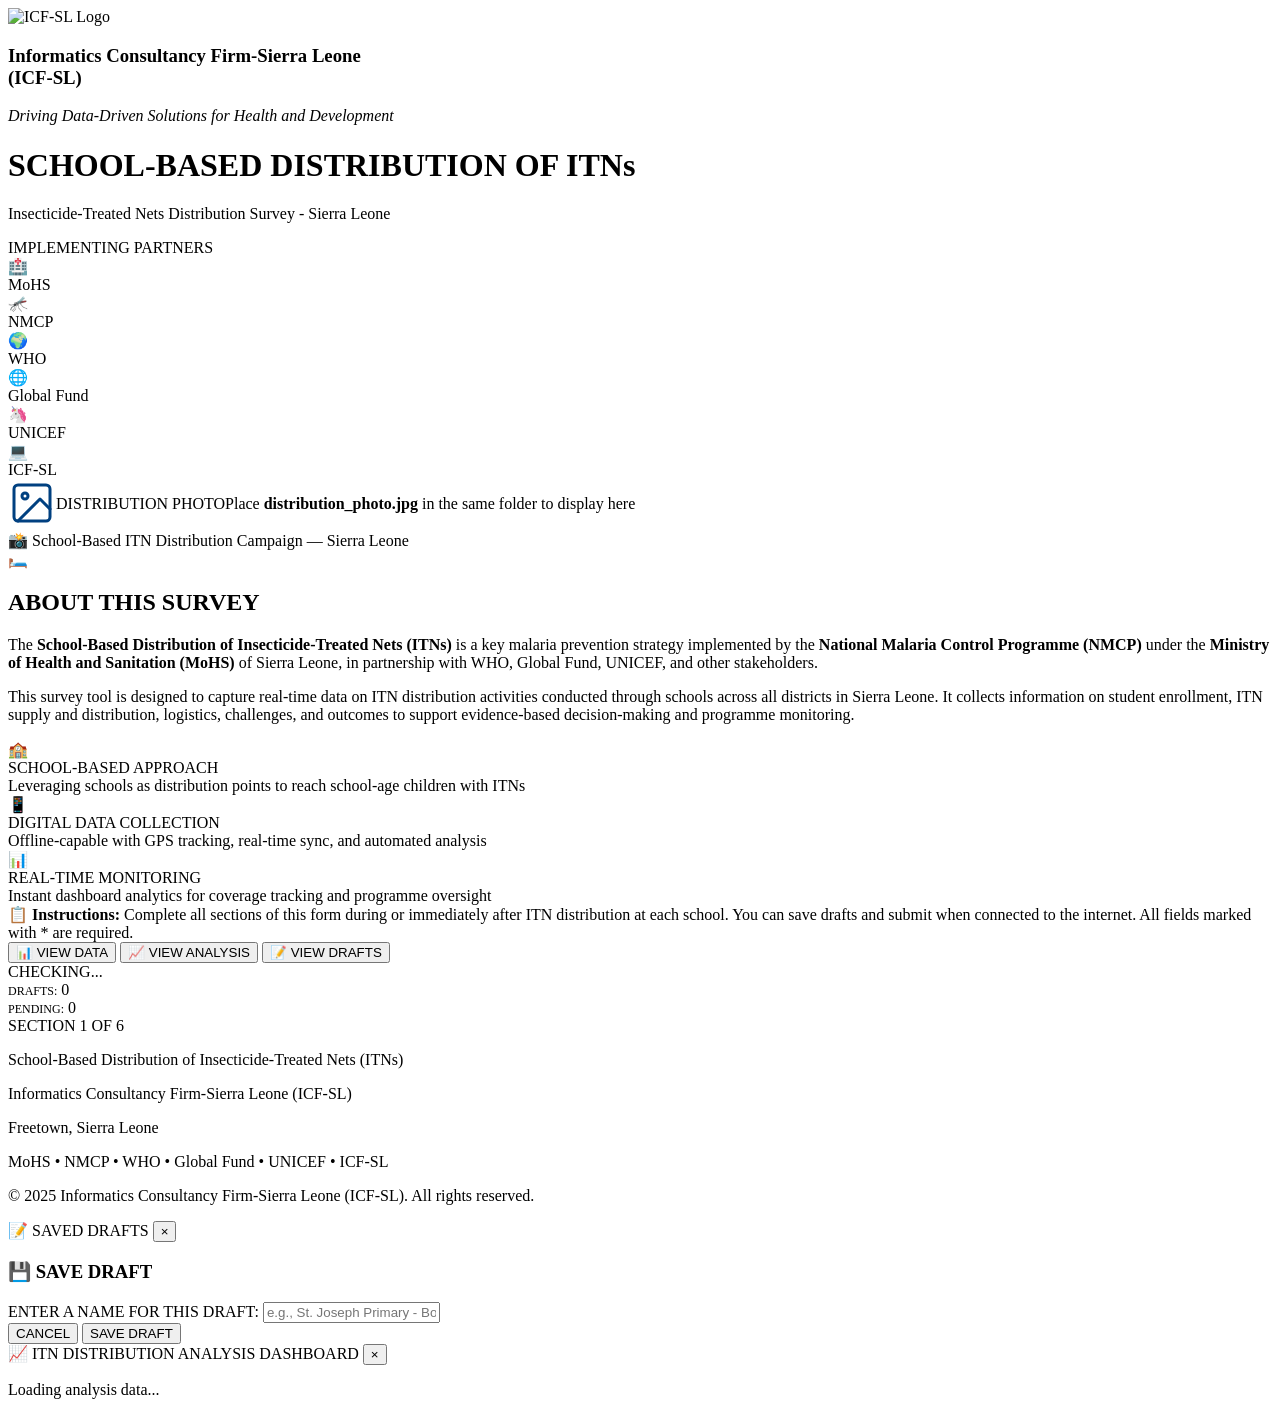
==== index.html @ 7886525a "Update index.html" ====
<!DOCTYPE html>
<html lang="en">
<head>
    <meta charset="UTF-8">
    <meta name="viewport" content="width=device-width, initial-scale=1.0">
    <title>School-Based Distribution of ITNs - Sierra Leone</title>
    <link rel="stylesheet" href="styles.css">
    <script src="https://cdn.jsdelivr.net/npm/signature_pad@4.1.7/dist/signature_pad.umd.min.js"></script>
    <script src="https://cdn.jsdelivr.net/npm/chart.js@4.4.0/dist/chart.umd.min.js"></script>
    <script src="https://cdn.jsdelivr.net/npm/papaparse@5.4.1/papaparse.min.js"></script>
</head>
<body>
    <!-- MAIN CONTENT -->
    <div class="main-content show" id="mainContent">
        <div class="page-container">

            <!-- ===== HEADER ===== -->
            <div class="page-header">
                <div class="header-logos">
                    <img src="https://github.com/mohamedsillahkanu/gdp-dashboard-2/raw/6c7463b0d5c3be150aafae695a4bcbbd8aeb1499/ICF-SL.jpg" alt="ICF-SL Logo" class="header-logo-main">
                </div>
                <h3>Informatics Consultancy Firm-Sierra Leone<br>(ICF-SL)</h3>
                <p class="tagline"><em>Driving Data-Driven Solutions for Health and Development</em></p>
                <div class="header-divider"></div>
                <h1>SCHOOL-BASED DISTRIBUTION OF ITNs</h1>
                <p class="subtitle">Insecticide-Treated Nets Distribution Survey - Sierra Leone</p>
            </div>

            <!-- ===== PARTNER LOGOS BAR ===== -->
            <div class="partners-section">
                <div class="partners-label">IMPLEMENTING PARTNERS</div>
                <div class="partners-grid">
                    <div class="partner-logo-card">
                        <div class="partner-logo-placeholder">
                            <img src="partner_logo_1.png" alt="Partner Logo" onerror="this.style.display='none'; this.nextElementSibling.style.display='flex';">
                            <div class="partner-fallback-icon">🏥</div>
                        </div>
                        <span class="partner-name">MoHS</span>
                    </div>
                    <div class="partner-logo-card">
                        <div class="partner-logo-placeholder">
                            <img src="partner_logo_2.png" alt="Partner Logo" onerror="this.style.display='none'; this.nextElementSibling.style.display='flex';">
                            <div class="partner-fallback-icon">🦟</div>
                        </div>
                        <span class="partner-name">NMCP</span>
                    </div>
                    <div class="partner-logo-card">
                        <div class="partner-logo-placeholder">
                            <img src="partner_logo_3.png" alt="Partner Logo" onerror="this.style.display='none'; this.nextElementSibling.style.display='flex';">
                            <div class="partner-fallback-icon">🌍</div>
                        </div>
                        <span class="partner-name">WHO</span>
                    </div>
                    <div class="partner-logo-card">
                        <div class="partner-logo-placeholder">
                            <img src="partner_logo_4.png" alt="Partner Logo" onerror="this.style.display='none'; this.nextElementSibling.style.display='flex';">
                            <div class="partner-fallback-icon">🌐</div>
                        </div>
                        <span class="partner-name">Global Fund</span>
                    </div>
                    <div class="partner-logo-card">
                        <div class="partner-logo-placeholder">
                            <img src="partner_logo_5.png" alt="Partner Logo" onerror="this.style.display='none'; this.nextElementSibling.style.display='flex';">
                            <div class="partner-fallback-icon">🦄</div>
                        </div>
                        <span class="partner-name">UNICEF</span>
                    </div>
                    <div class="partner-logo-card">
                        <div class="partner-logo-placeholder">
                            <img src="partner_logo_6.png" alt="Partner Logo" onerror="this.style.display='none'; this.nextElementSibling.style.display='flex';">
                            <div class="partner-fallback-icon">💻</div>
                        </div>
                        <span class="partner-name">ICF-SL</span>
                    </div>
                </div>
            </div>

            <!-- ===== PHOTO FRAME ===== -->
            <div class="photo-frame-section">
                <div class="photo-frame">
                    <div class="photo-inner">
                        <img src="distribution_photo.jpg" alt="ITN Distribution" id="coverPhoto" 
                             onerror="this.style.display='none'; document.getElementById('photoPlaceholder').style.display='flex';">
                        <div class="photo-placeholder" id="photoPlaceholder">
                            <div class="photo-placeholder-icon">
                                <svg width="48" height="48" viewBox="0 0 24 24" fill="none" stroke="#004080" stroke-width="1.5" stroke-linecap="round" stroke-linejoin="round">
                                    <rect x="3" y="3" width="18" height="18" rx="2" ry="2"/>
                                    <circle cx="8.5" cy="8.5" r="1.5"/>
                                    <polyline points="21 15 16 10 5 21"/>
                                </svg>
                            </div>
                            <p class="photo-placeholder-text">DISTRIBUTION PHOTO</p>
                            <p class="photo-placeholder-hint">Place <strong>distribution_photo.jpg</strong> in the same folder to display here</p>
                        </div>
                    </div>
                    <div class="photo-caption">
                        <span class="photo-caption-icon">📸</span>
                        School-Based ITN Distribution Campaign — Sierra Leone
                    </div>
                </div>
            </div>

            <!-- ===== INTRODUCTION ===== -->
            <div class="intro-section">
                <div class="intro-header">
                    <div class="intro-icon">🛏️</div>
                    <h2 class="intro-title">ABOUT THIS SURVEY</h2>
                </div>
                <div class="intro-body">
                    <p class="intro-text">
                        The <strong>School-Based Distribution of Insecticide-Treated Nets (ITNs)</strong> is a key 
                        malaria prevention strategy implemented by the <strong>National Malaria Control Programme (NMCP)</strong> 
                        under the <strong>Ministry of Health and Sanitation (MoHS)</strong> of Sierra Leone, in partnership with 
                        WHO, Global Fund, UNICEF, and other stakeholders.
                    </p>
                    <p class="intro-text">
                        This survey tool is designed to capture real-time data on ITN distribution activities conducted 
                        through schools across all districts in Sierra Leone. It collects information on student enrollment, 
                        ITN supply and distribution, logistics, challenges, and outcomes to support evidence-based 
                        decision-making and programme monitoring.
                    </p>
                    <div class="intro-highlights">
                        <div class="intro-highlight-item">
                            <div class="highlight-icon">🏫</div>
                            <div>
                                <div class="highlight-title">SCHOOL-BASED APPROACH</div>
                                <div class="highlight-desc">Leveraging schools as distribution points to reach school-age children with ITNs</div>
                            </div>
                        </div>
                        <div class="intro-highlight-item">
                            <div class="highlight-icon">📱</div>
                            <div>
                                <div class="highlight-title">DIGITAL DATA COLLECTION</div>
                                <div class="highlight-desc">Offline-capable with GPS tracking, real-time sync, and automated analysis</div>
                            </div>
                        </div>
                        <div class="intro-highlight-item">
                            <div class="highlight-icon">📊</div>
                            <div>
                                <div class="highlight-title">REAL-TIME MONITORING</div>
                                <div class="highlight-desc">Instant dashboard analytics for coverage tracking and programme oversight</div>
                            </div>
                        </div>
                    </div>
                    <div class="intro-note">
                        <strong>📋 Instructions:</strong> Complete all sections of this form during or immediately after 
                        ITN distribution at each school. You can save drafts and submit when connected to the internet. 
                        All fields marked with <span class="required">*</span> are required.
                    </div>
                </div>
            </div>

            <!-- ===== CONTROLS ===== -->
            <div class="controls-bar">
                <button class="control-btn" id="viewDataBtn">📊 VIEW DATA</button>
                <button class="control-btn" id="viewAnalysisBtn">📈 VIEW ANALYSIS</button>
                <button class="control-btn draft-btn" id="viewDraftsBtn">📝 VIEW DRAFTS</button>
            </div>

            <!-- ===== STATUS BAR ===== -->
            <div class="status-bar">
                <div class="status-item">
                    <div class="status-indicator" id="statusIndicator"></div>
                    <span class="status-text" id="statusText">CHECKING...</span>
                </div>
                <div class="status-item">
                    <span style="color: #000000; font-size: 12px;">DRAFTS:</span>
                    <span class="draft-count" id="draftCount">0</span>
                </div>
                <div class="status-item">
                    <span style="color: #000000; font-size: 12px;">PENDING:</span>
                    <span class="pending-count" id="pendingCount">0</span>
                </div>
            </div>

            <!-- ===== FORM CARD ===== -->
            <div class="form-card">
                <div class="form-content">
                    <div class="progress-bar">
                        <div class="progress-fill" id="progressFill" style="width: 0%"></div>
                    </div>
                    <div class="progress-text" id="progressText">SECTION 1 OF 6 <span id="formStatusBadge"></span></div>

                    <form id="dataForm">
                        <input type="hidden" name="form_status" id="form_status" value="draft">
                        <input type="hidden" name="draft_id" id="draft_id" value="">
                        <div id="dynamicSections"></div>
                    </form>
                </div>
            </div>

            <!-- ===== FOOTER ===== -->
            <div class="page-footer">
                <p class="footer-main">School-Based Distribution of Insecticide-Treated Nets (ITNs)</p>
                <p>Informatics Consultancy Firm-Sierra Leone (ICF-SL)</p>
                <p class="footer-location">Freetown, Sierra Leone</p>
                <div class="footer-partners-mini">
                    MoHS &bull; NMCP &bull; WHO &bull; Global Fund &bull; UNICEF &bull; ICF-SL
                </div>
                <p class="footer-copy">© 2025 Informatics Consultancy Firm-Sierra Leone (ICF-SL). All rights reserved.</p>
            </div>
        </div>
    </div>

    <!-- DRAFTS MODAL -->
    <div class="modal-overlay" id="draftsModal">
        <div class="modal-content">
            <div class="modal-header">
                <span class="modal-title">📝 SAVED DRAFTS</span>
                <button class="modal-close" onclick="closeDraftsModal()">&times;</button>
            </div>
            <div class="modal-body" id="draftsModalBody"></div>
        </div>
    </div>

    <!-- DRAFT NAME MODAL -->
    <div class="draft-name-modal" id="draftNameModal">
        <div class="draft-name-content">
            <div class="draft-name-header">
                <h3 class="draft-name-title">💾 SAVE DRAFT</h3>
            </div>
            <div class="draft-name-body">
                <label class="draft-name-label">ENTER A NAME FOR THIS DRAFT:</label>
                <input type="text" class="draft-name-input" id="draftNameInput" placeholder="e.g., St. Joseph Primary - Bo District">
                <div class="draft-name-buttons">
                    <button class="draft-name-btn cancel" onclick="cancelDraftName()">CANCEL</button>
                    <button class="draft-name-btn save" onclick="confirmSaveDraft()">SAVE DRAFT</button>
                </div>
            </div>
        </div>
    </div>

    <!-- ANALYSIS DASHBOARD MODAL -->
    <div class="analysis-modal" id="analysisModal">
        <div class="analysis-content">
            <div class="analysis-header">
                <span class="analysis-title">📈 ITN DISTRIBUTION ANALYSIS DASHBOARD</span>
                <button class="analysis-close" onclick="closeAnalysisModal()">&times;</button>
            </div>
            <div class="analysis-body" id="analysisBody">
                <div class="analysis-loading"><p>Loading analysis data...</p></div>
            </div>
        </div>
    </div>

    <!-- NOTIFICATION -->
    <div class="notification" id="notification">
        <span class="notification-text" id="notificationText"></span>
    </div>

    <script src="script.js"></script>
</body>
</html>
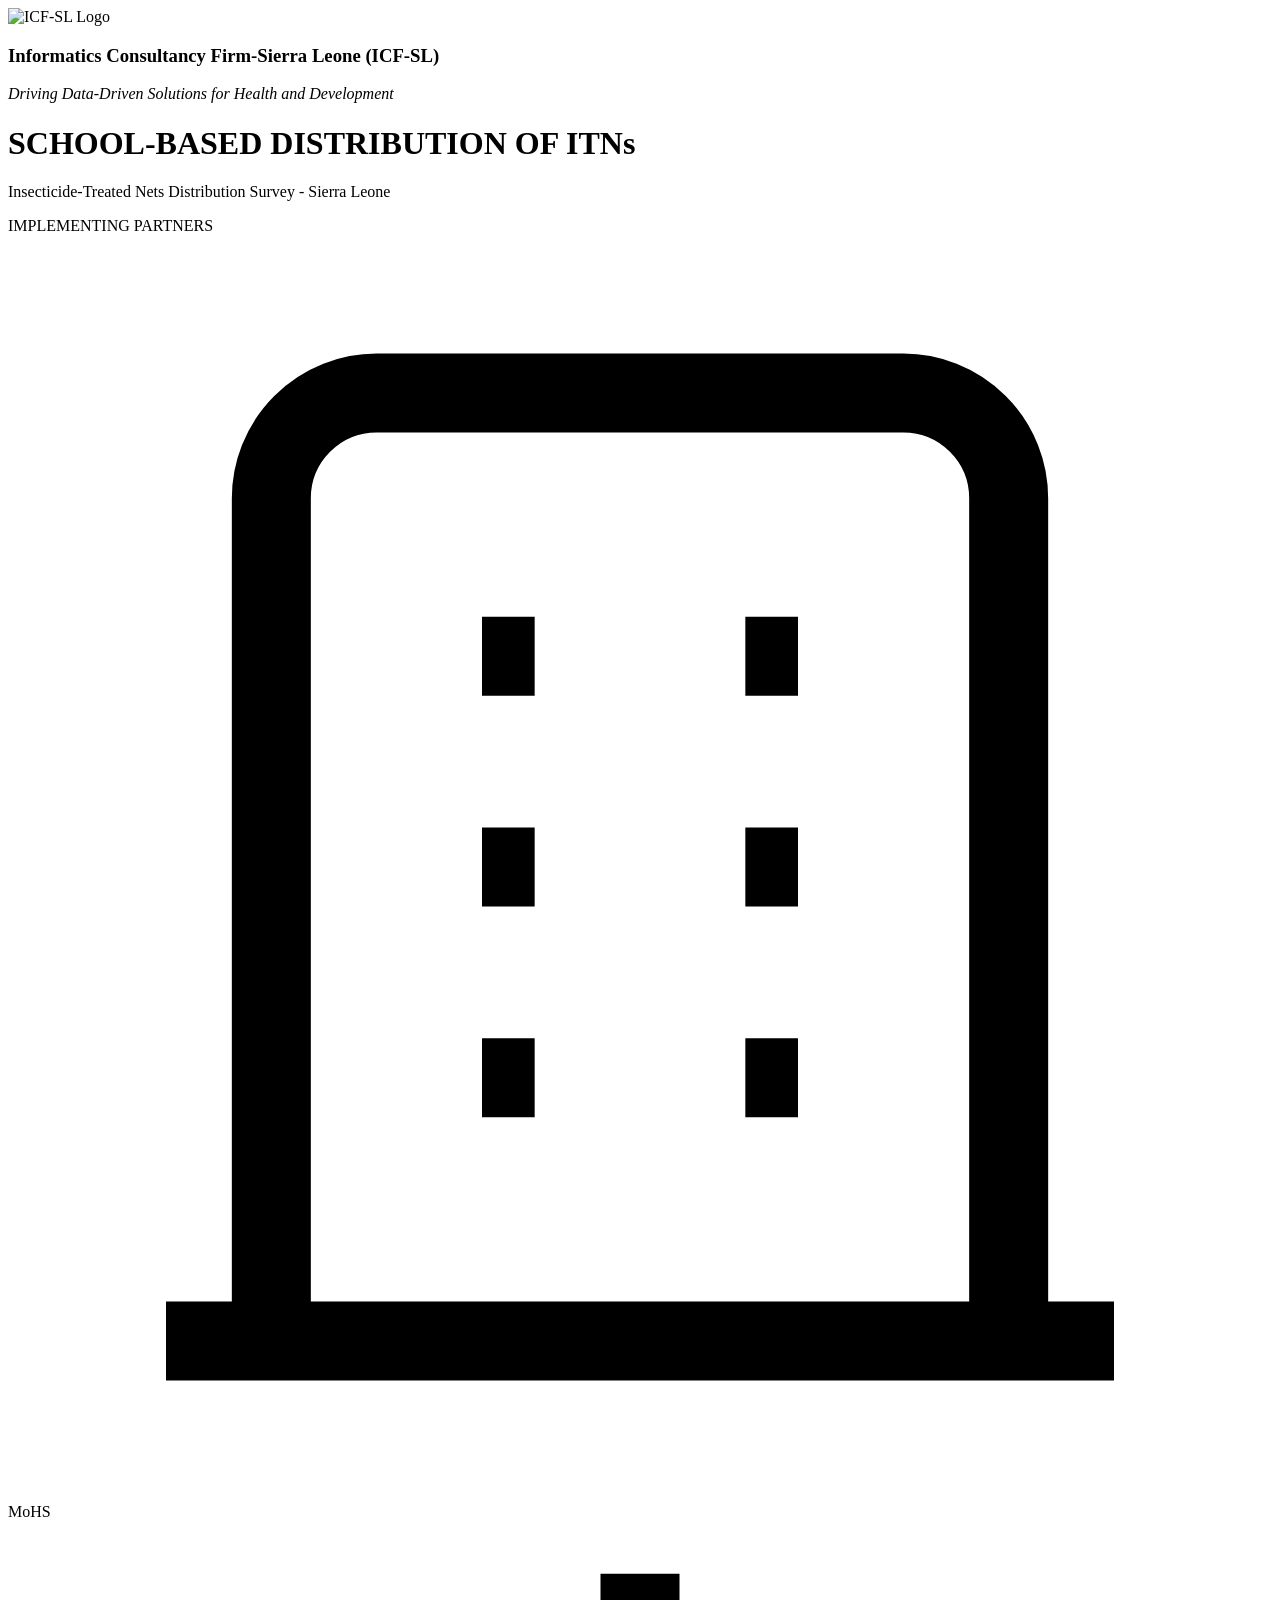
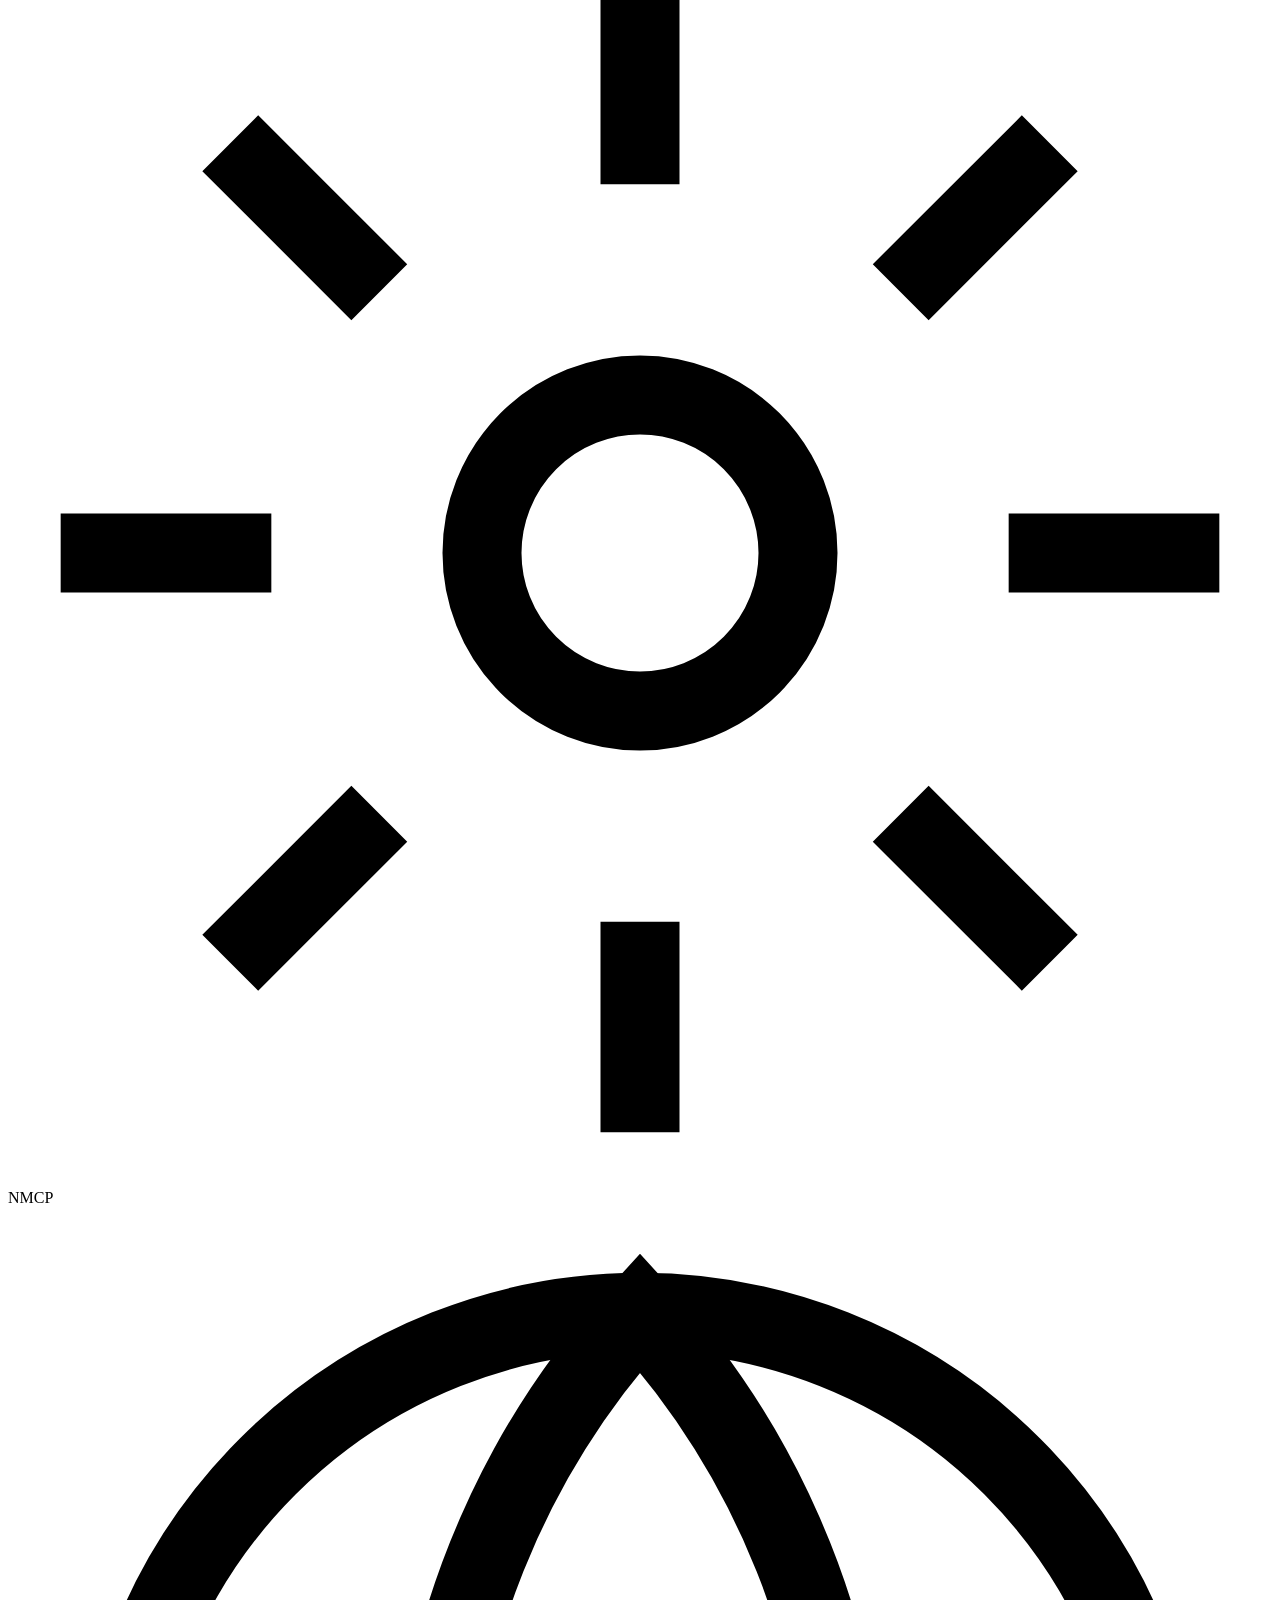
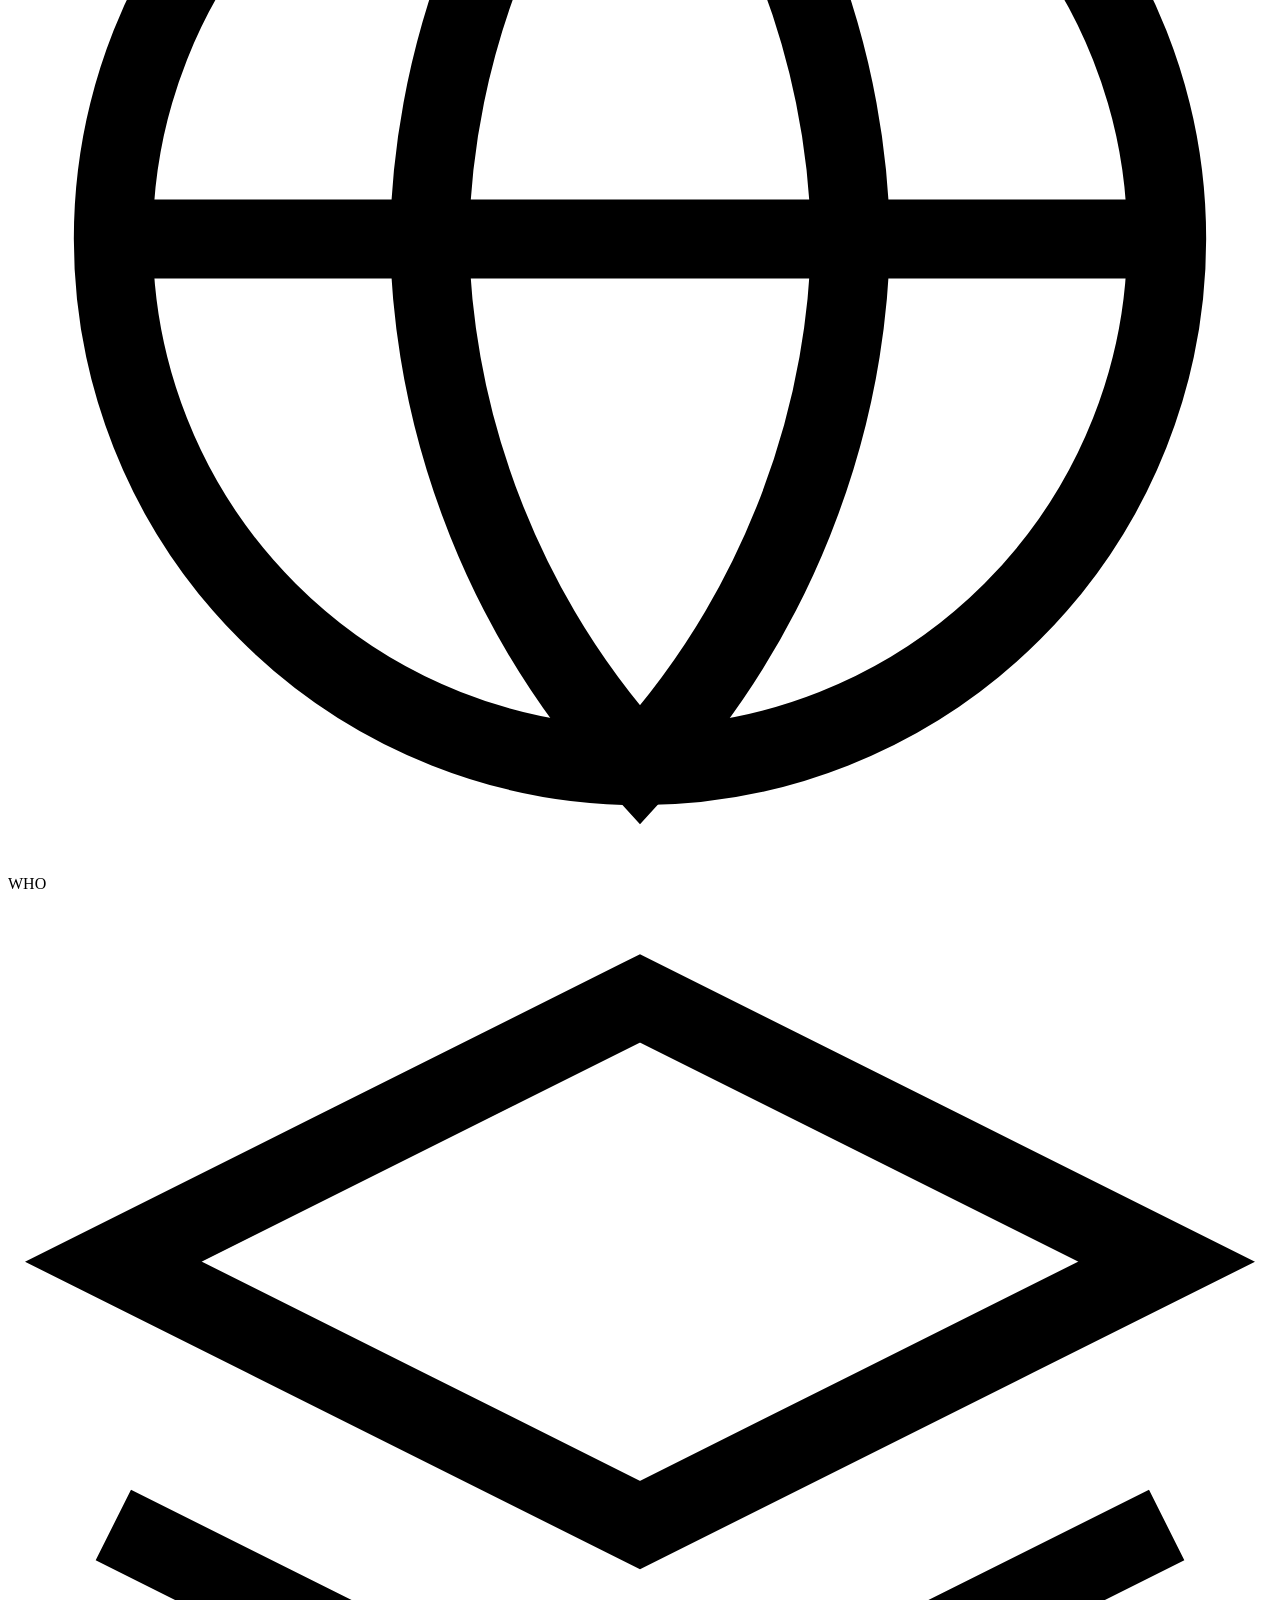
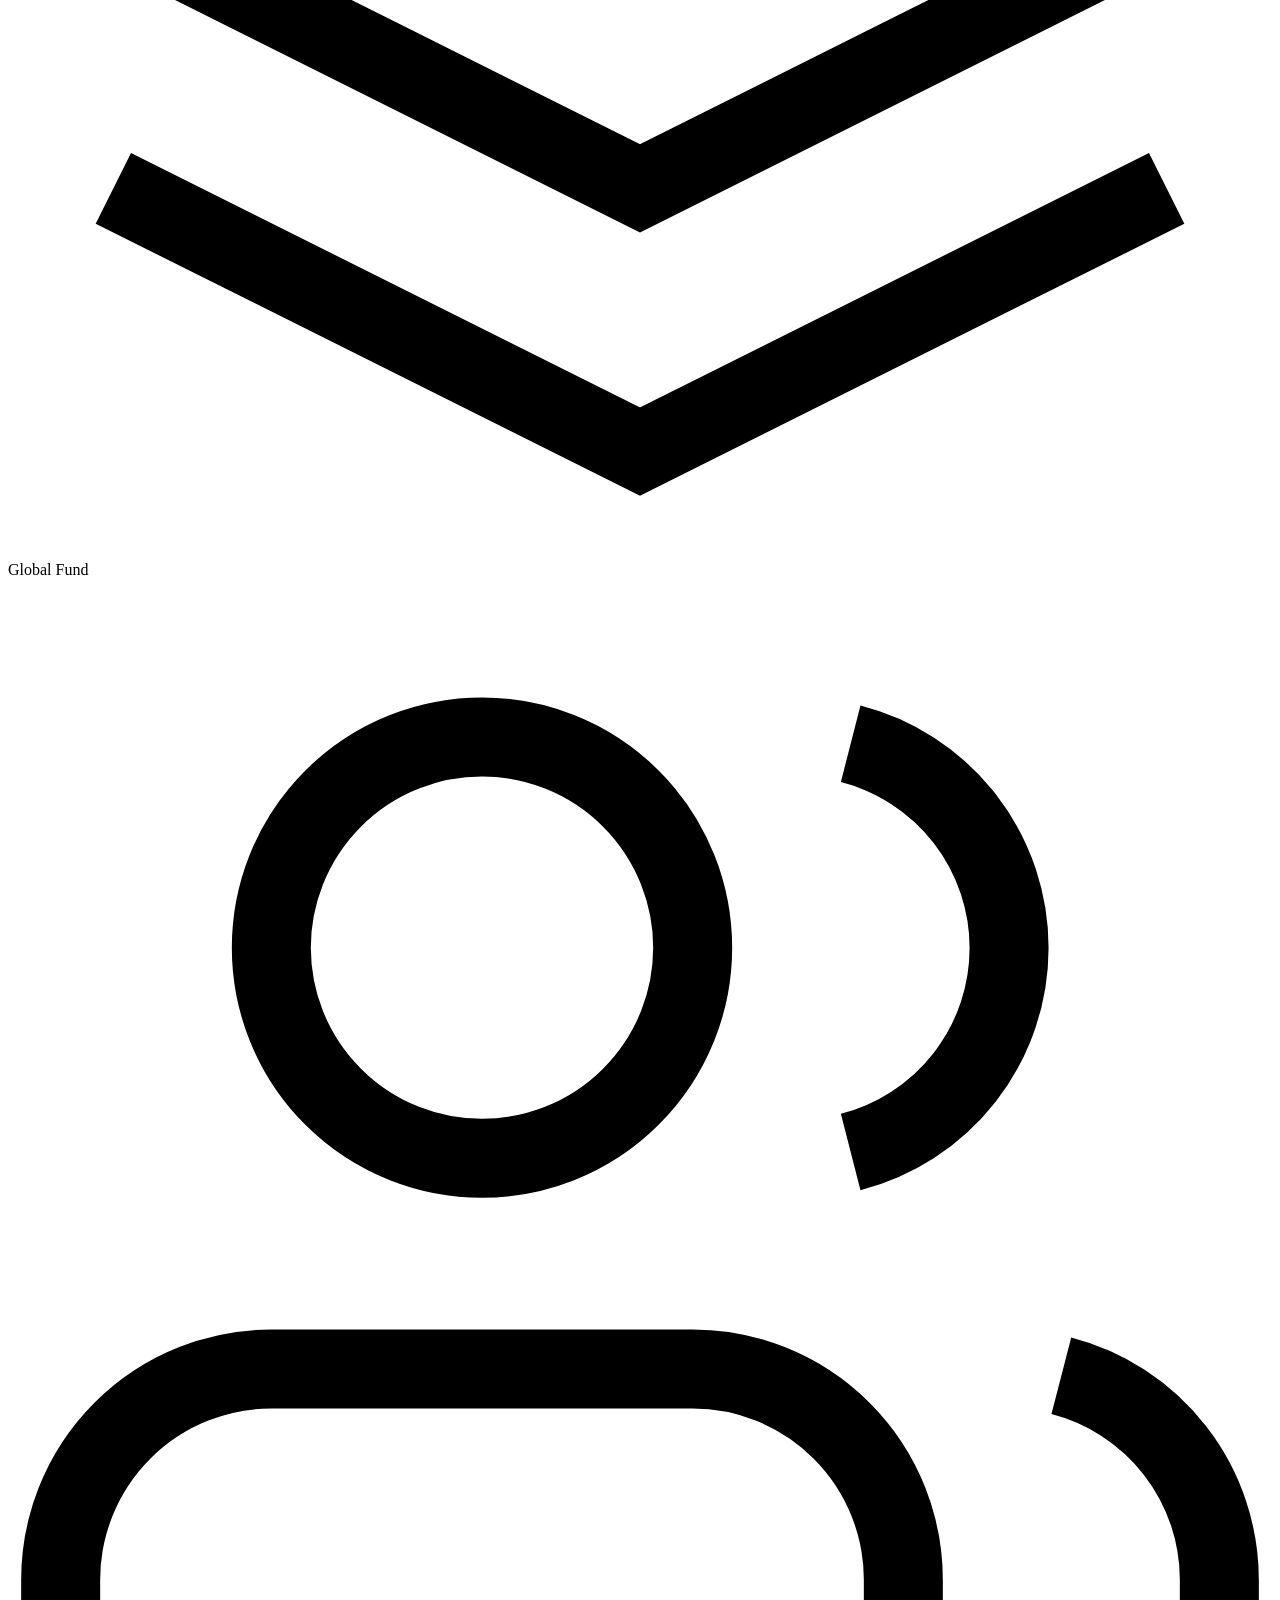
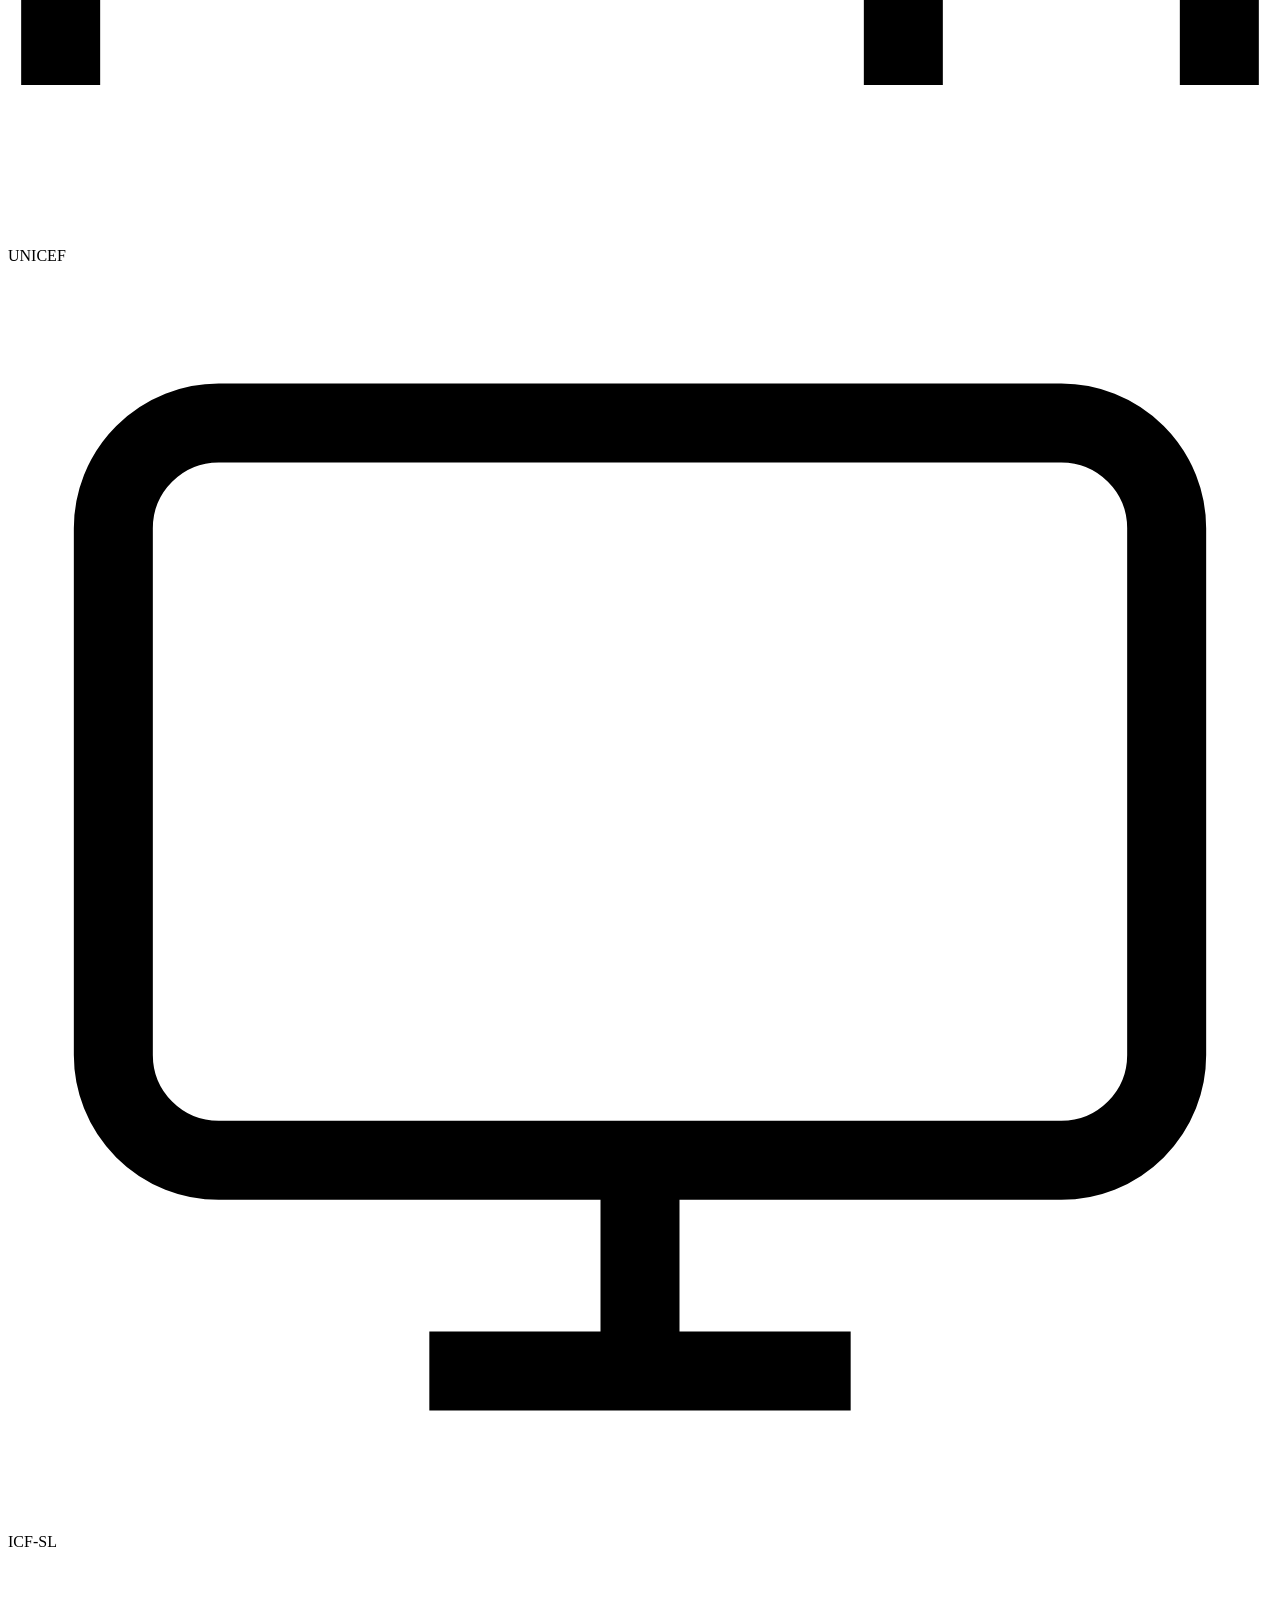
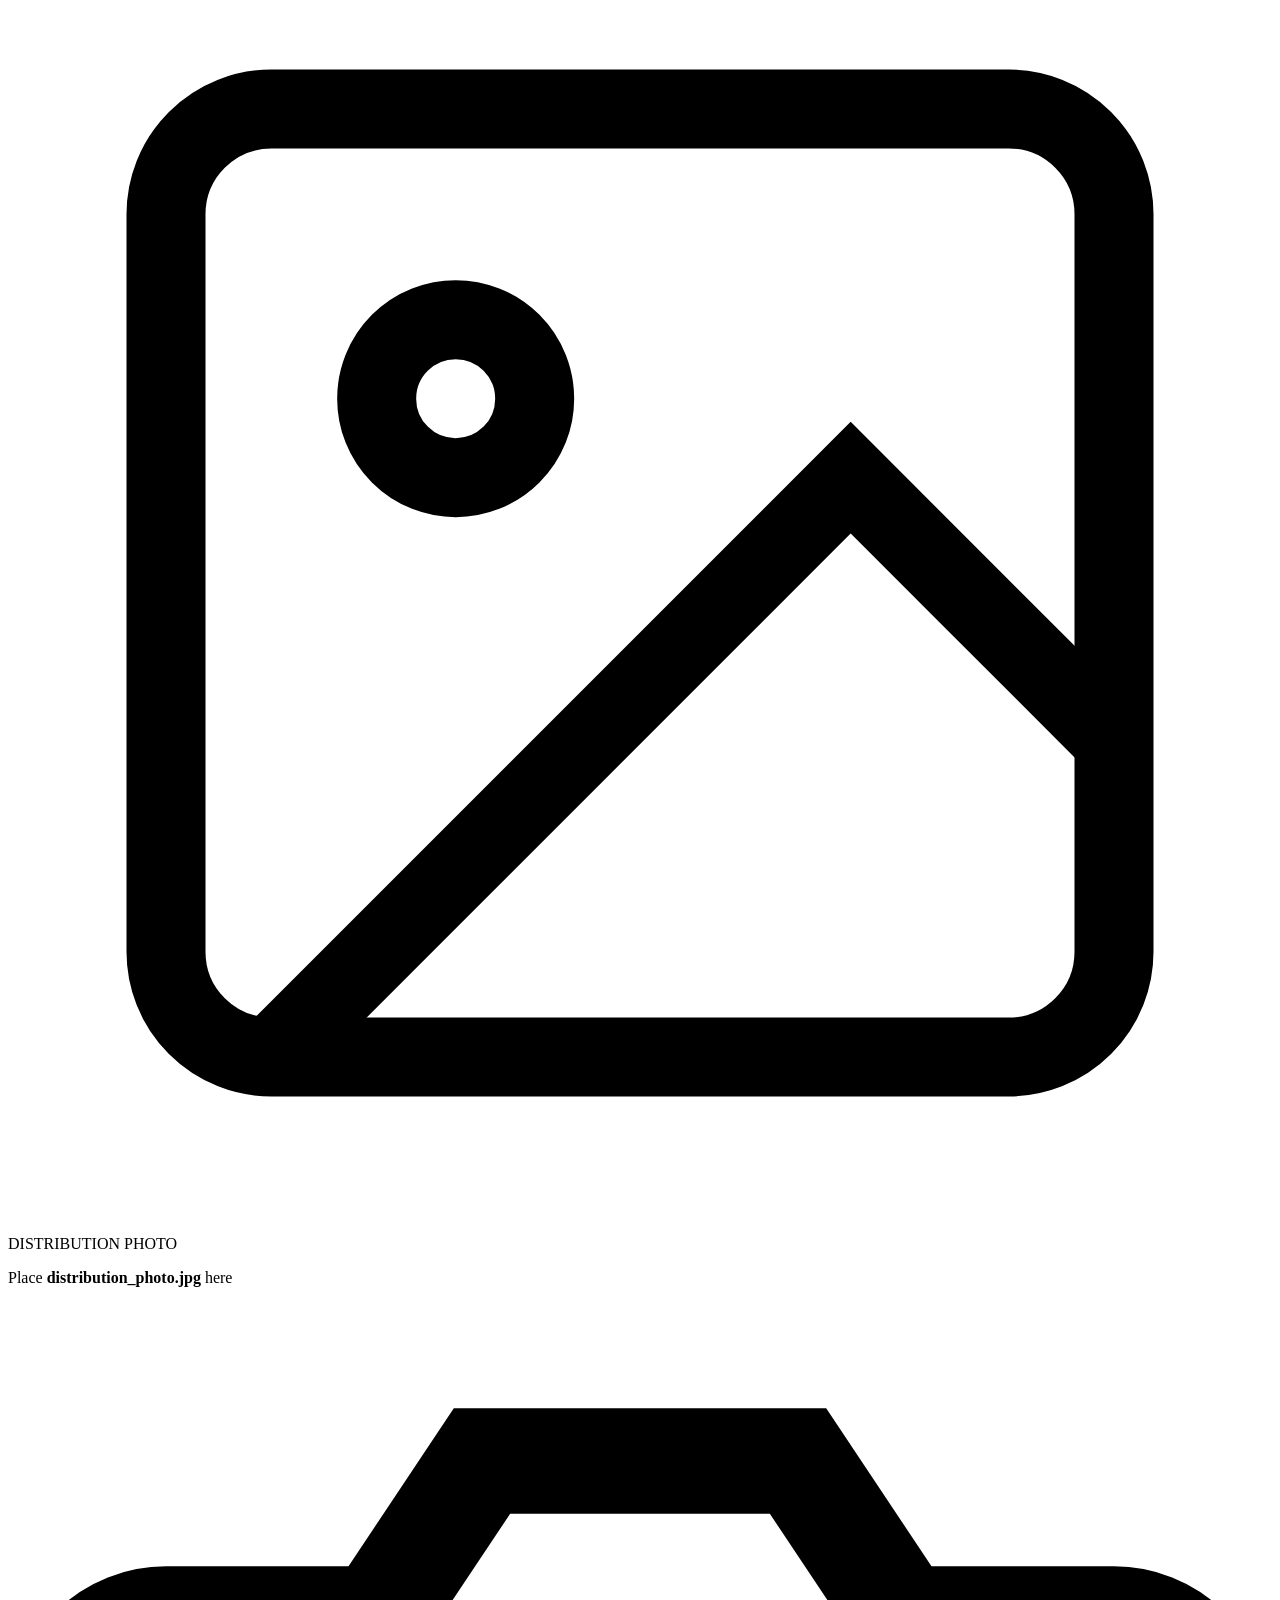
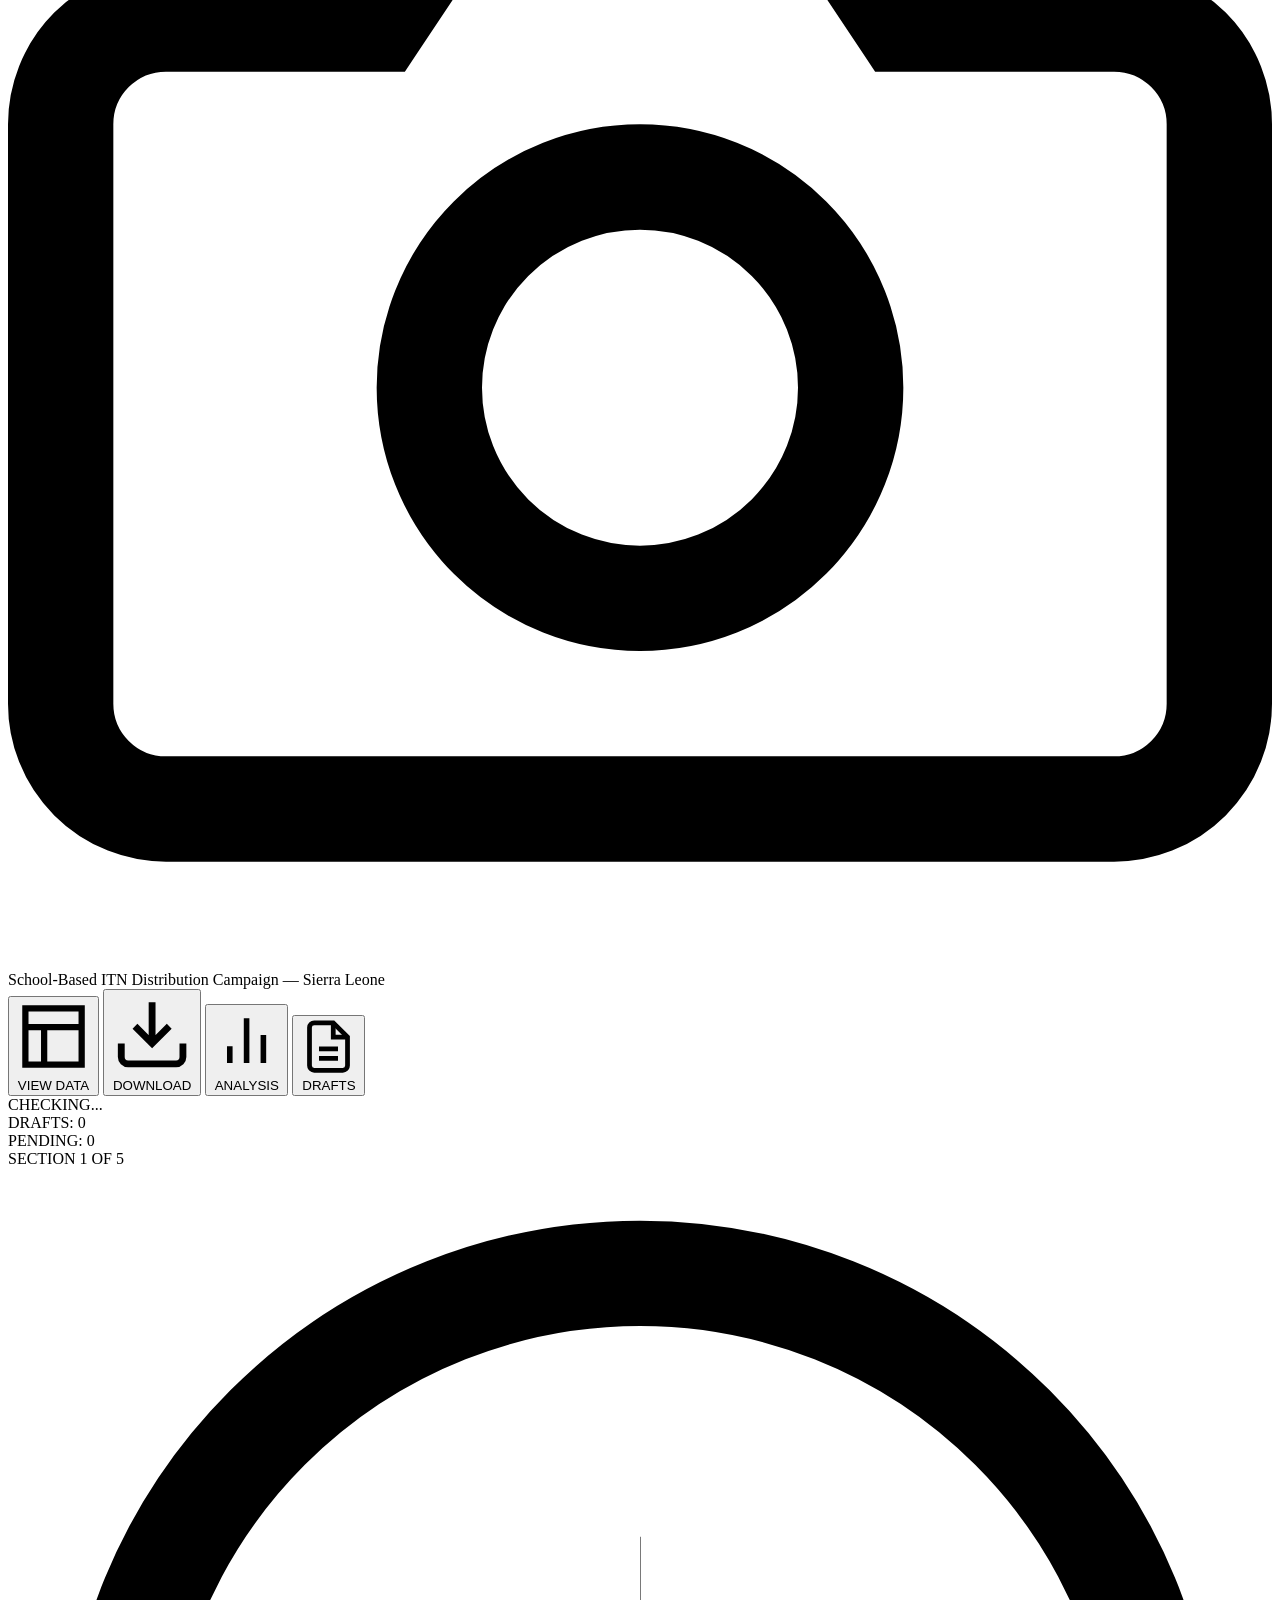
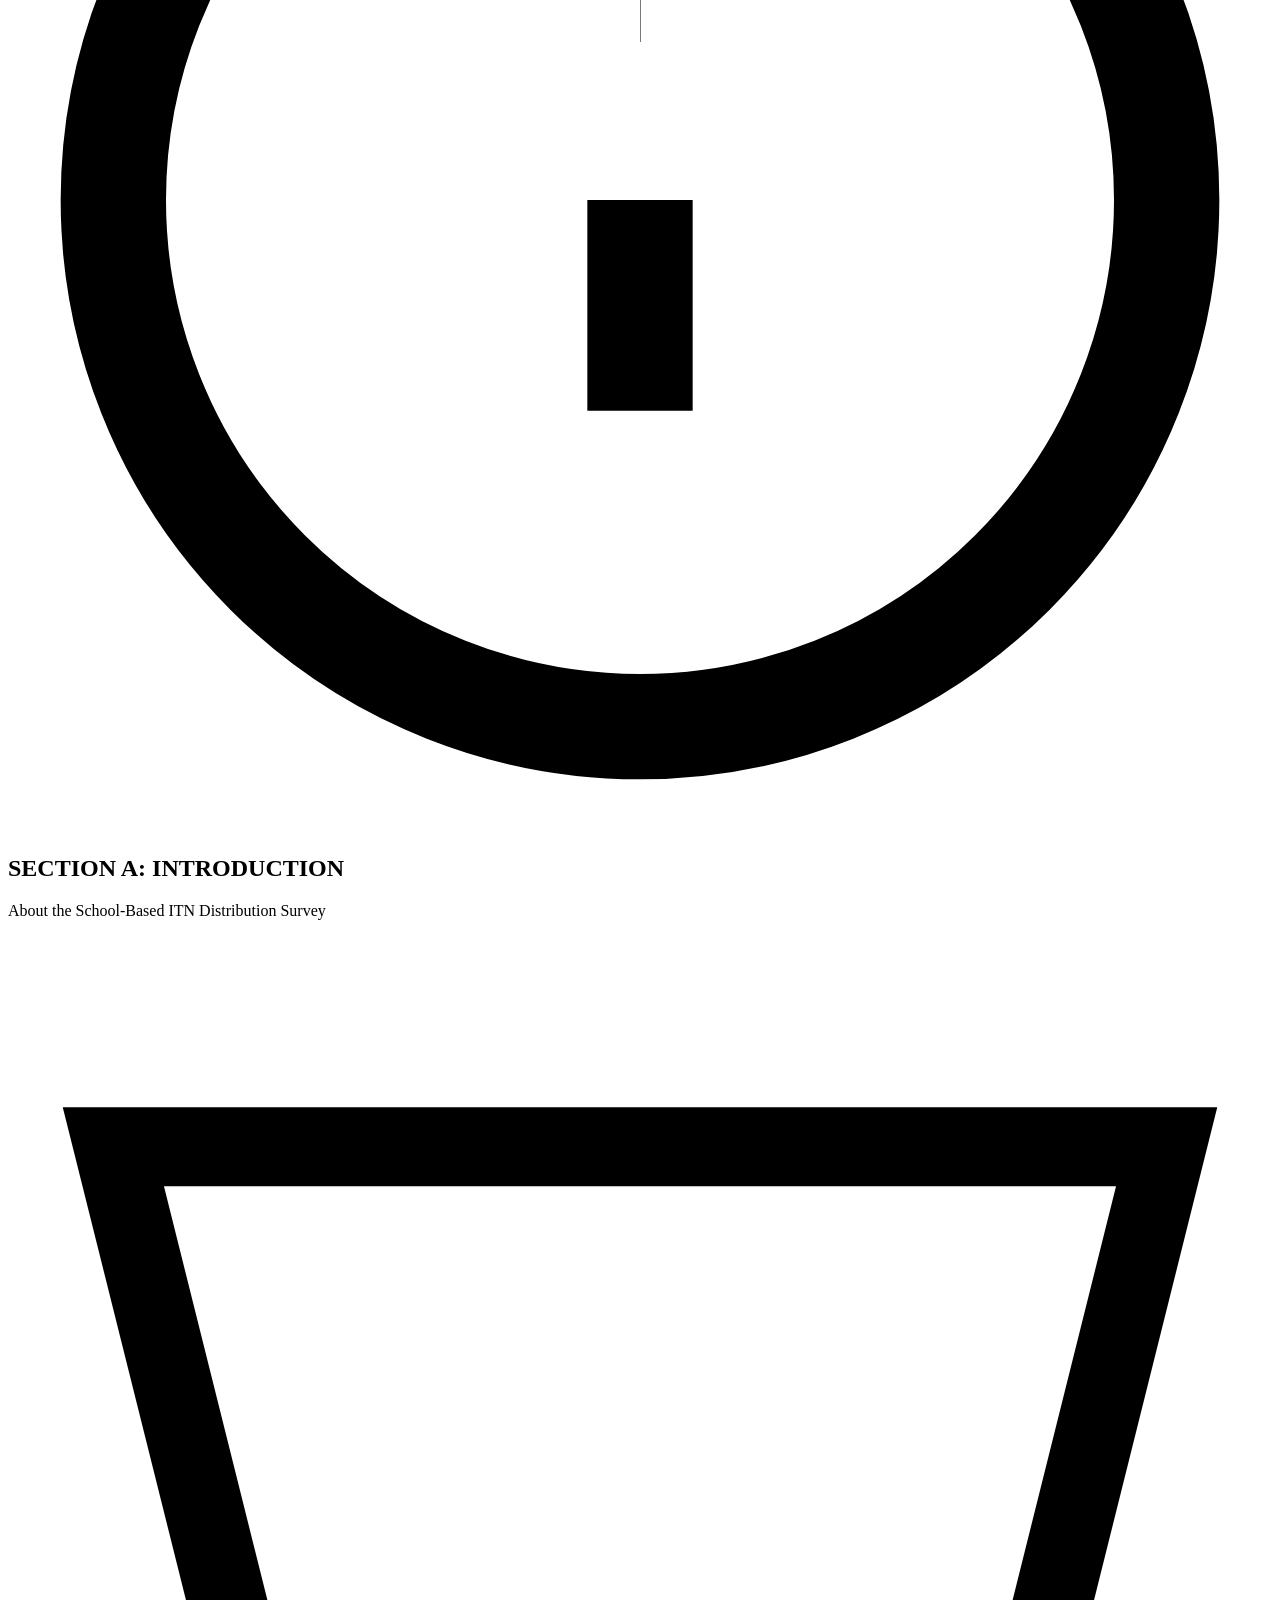
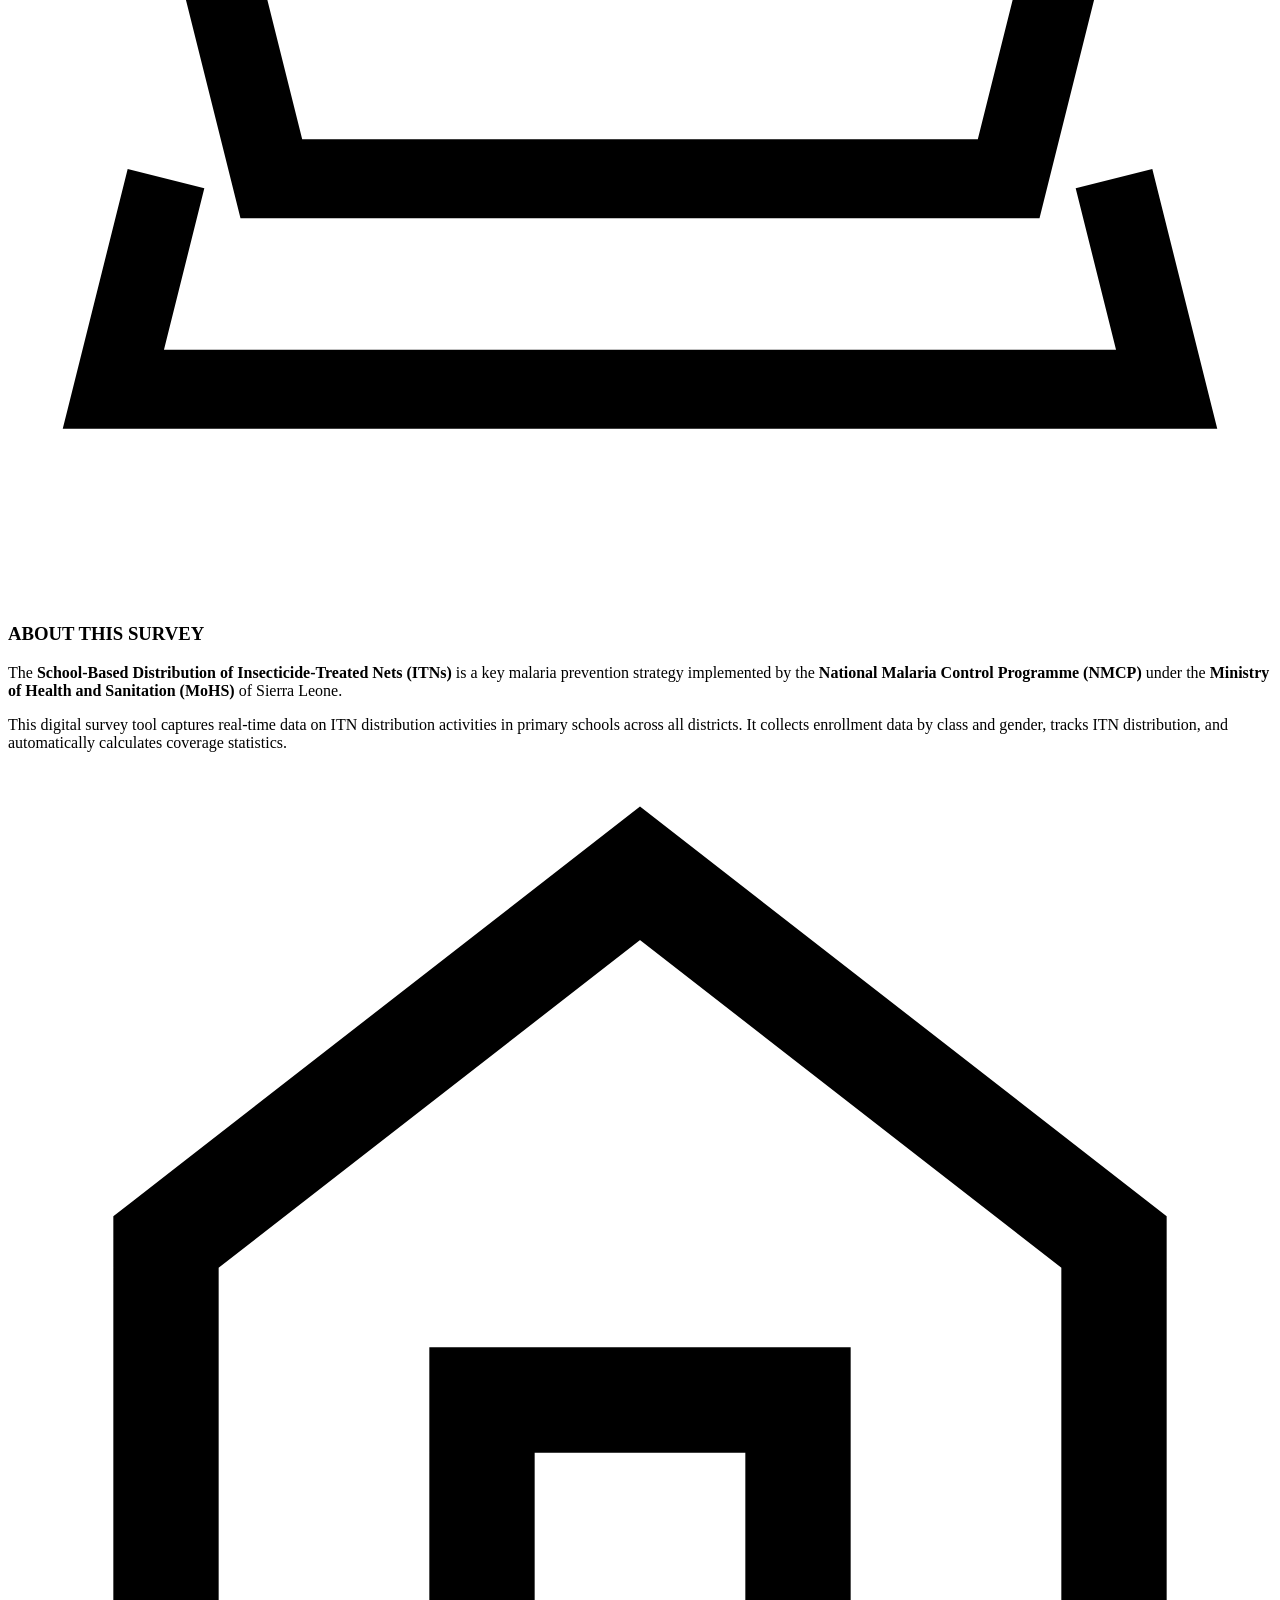
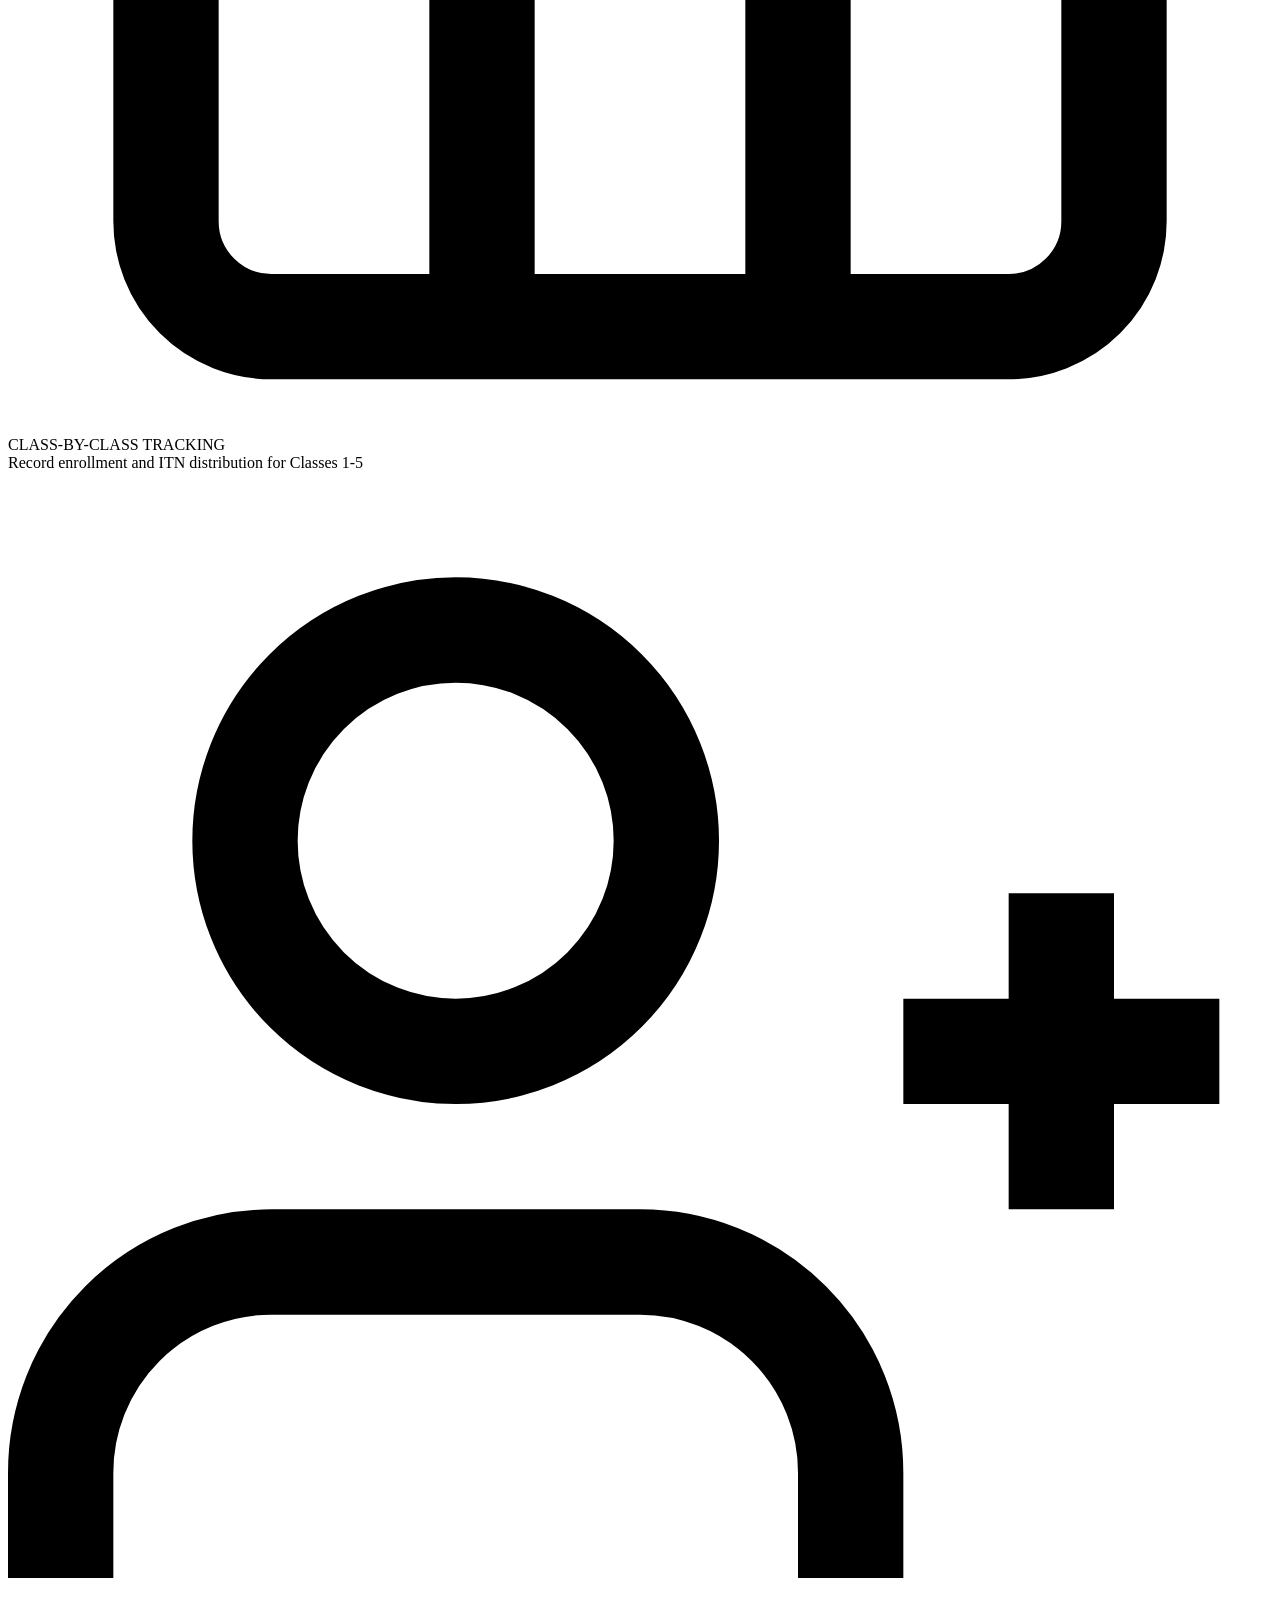
==== commit 18538e5b: "Update index.html" ====
--- a/index.html
+++ b/index.html
@@ -3,250 +3,887 @@
 <head>
     <meta charset="UTF-8">
     <meta name="viewport" content="width=device-width, initial-scale=1.0">
-    <title>School-Based Distribution of ITNs - Sierra Leone</title>
+    <title>School-Based ITN Distribution Survey - Sierra Leone</title>
     <link rel="stylesheet" href="styles.css">
     <script src="https://cdn.jsdelivr.net/npm/signature_pad@4.1.7/dist/signature_pad.umd.min.js"></script>
     <script src="https://cdn.jsdelivr.net/npm/chart.js@4.4.0/dist/chart.umd.min.js"></script>
     <script src="https://cdn.jsdelivr.net/npm/papaparse@5.4.1/papaparse.min.js"></script>
 </head>
 <body>
-    <!-- MAIN CONTENT -->
     <div class="main-content show" id="mainContent">
         <div class="page-container">
 
-            <!-- ===== HEADER ===== -->
+            <!-- HEADER -->
             <div class="page-header">
                 <div class="header-logos">
                     <img src="https://github.com/mohamedsillahkanu/gdp-dashboard-2/raw/6c7463b0d5c3be150aafae695a4bcbbd8aeb1499/ICF-SL.jpg" alt="ICF-SL Logo" class="header-logo-main">
                 </div>
-                <h3>Informatics Consultancy Firm-Sierra Leone<br>(ICF-SL)</h3>
+                <h3>Informatics Consultancy Firm-Sierra Leone (ICF-SL)</h3>
                 <p class="tagline"><em>Driving Data-Driven Solutions for Health and Development</em></p>
                 <div class="header-divider"></div>
                 <h1>SCHOOL-BASED DISTRIBUTION OF ITNs</h1>
                 <p class="subtitle">Insecticide-Treated Nets Distribution Survey - Sierra Leone</p>
             </div>
 
-            <!-- ===== PARTNER LOGOS BAR ===== -->
+            <!-- PARTNER LOGOS -->
             <div class="partners-section">
                 <div class="partners-label">IMPLEMENTING PARTNERS</div>
                 <div class="partners-grid">
                     <div class="partner-logo-card">
                         <div class="partner-logo-placeholder">
-                            <img src="partner_logo_1.png" alt="Partner Logo" onerror="this.style.display='none'; this.nextElementSibling.style.display='flex';">
-                            <div class="partner-fallback-icon">🏥</div>
+                            <svg class="partner-icon" viewBox="0 0 24 24" fill="none" stroke="currentColor" stroke-width="1.5">
+                                <path d="M3 21h18M9 8h1M9 12h1M9 16h1M14 8h1M14 12h1M14 16h1M5 21V5a2 2 0 012-2h10a2 2 0 012 2v16"/>
+                            </svg>
                         </div>
                         <span class="partner-name">MoHS</span>
                     </div>
                     <div class="partner-logo-card">
                         <div class="partner-logo-placeholder">
-                            <img src="partner_logo_2.png" alt="Partner Logo" onerror="this.style.display='none'; this.nextElementSibling.style.display='flex';">
-                            <div class="partner-fallback-icon">🦟</div>
+                            <svg class="partner-icon" viewBox="0 0 24 24" fill="none" stroke="currentColor" stroke-width="1.5">
+                                <circle cx="12" cy="12" r="3"/><path d="M12 1v4M12 19v4M4.22 4.22l2.83 2.83M16.95 16.95l2.83 2.83M1 12h4M19 12h4M4.22 19.78l2.83-2.83M16.95 7.05l2.83-2.83"/>
+                            </svg>
                         </div>
                         <span class="partner-name">NMCP</span>
                     </div>
                     <div class="partner-logo-card">
                         <div class="partner-logo-placeholder">
-                            <img src="partner_logo_3.png" alt="Partner Logo" onerror="this.style.display='none'; this.nextElementSibling.style.display='flex';">
-                            <div class="partner-fallback-icon">🌍</div>
+                            <svg class="partner-icon" viewBox="0 0 24 24" fill="none" stroke="currentColor" stroke-width="1.5">
+                                <circle cx="12" cy="12" r="10"/><path d="M2 12h20M12 2a15.3 15.3 0 014 10 15.3 15.3 0 01-4 10 15.3 15.3 0 01-4-10 15.3 15.3 0 014-10z"/>
+                            </svg>
                         </div>
                         <span class="partner-name">WHO</span>
                     </div>
                     <div class="partner-logo-card">
                         <div class="partner-logo-placeholder">
-                            <img src="partner_logo_4.png" alt="Partner Logo" onerror="this.style.display='none'; this.nextElementSibling.style.display='flex';">
-                            <div class="partner-fallback-icon">🌐</div>
+                            <svg class="partner-icon" viewBox="0 0 24 24" fill="none" stroke="currentColor" stroke-width="1.5">
+                                <path d="M12 2L2 7l10 5 10-5-10-5zM2 17l10 5 10-5M2 12l10 5 10-5"/>
+                            </svg>
                         </div>
                         <span class="partner-name">Global Fund</span>
                     </div>
                     <div class="partner-logo-card">
                         <div class="partner-logo-placeholder">
-                            <img src="partner_logo_5.png" alt="Partner Logo" onerror="this.style.display='none'; this.nextElementSibling.style.display='flex';">
-                            <div class="partner-fallback-icon">🦄</div>
+                            <svg class="partner-icon" viewBox="0 0 24 24" fill="none" stroke="currentColor" stroke-width="1.5">
+                                <path d="M17 21v-2a4 4 0 00-4-4H5a4 4 0 00-4 4v2M9 11a4 4 0 100-8 4 4 0 000 8zM23 21v-2a4 4 0 00-3-3.87M16 3.13a4 4 0 010 7.75"/>
+                            </svg>
                         </div>
                         <span class="partner-name">UNICEF</span>
                     </div>
                     <div class="partner-logo-card">
                         <div class="partner-logo-placeholder">
-                            <img src="partner_logo_6.png" alt="Partner Logo" onerror="this.style.display='none'; this.nextElementSibling.style.display='flex';">
-                            <div class="partner-fallback-icon">💻</div>
+                            <svg class="partner-icon" viewBox="0 0 24 24" fill="none" stroke="currentColor" stroke-width="1.5">
+                                <rect x="2" y="3" width="20" height="14" rx="2"/><path d="M8 21h8M12 17v4"/>
+                            </svg>
                         </div>
                         <span class="partner-name">ICF-SL</span>
                     </div>
                 </div>
             </div>
 
-            <!-- ===== PHOTO FRAME ===== -->
+            <!-- PHOTO FRAME -->
             <div class="photo-frame-section">
                 <div class="photo-frame">
                     <div class="photo-inner">
-                        <img src="distribution_photo.jpg" alt="ITN Distribution" id="coverPhoto" 
-                             onerror="this.style.display='none'; document.getElementById('photoPlaceholder').style.display='flex';">
                         <div class="photo-placeholder" id="photoPlaceholder">
-                            <div class="photo-placeholder-icon">
-                                <svg width="48" height="48" viewBox="0 0 24 24" fill="none" stroke="#004080" stroke-width="1.5" stroke-linecap="round" stroke-linejoin="round">
-                                    <rect x="3" y="3" width="18" height="18" rx="2" ry="2"/>
-                                    <circle cx="8.5" cy="8.5" r="1.5"/>
-                                    <polyline points="21 15 16 10 5 21"/>
-                                </svg>
-                            </div>
+                            <svg class="photo-icon" viewBox="0 0 24 24" fill="none" stroke="currentColor" stroke-width="1.5">
+                                <rect x="3" y="3" width="18" height="18" rx="2" ry="2"/>
+                                <circle cx="8.5" cy="8.5" r="1.5"/>
+                                <polyline points="21 15 16 10 5 21"/>
+                            </svg>
                             <p class="photo-placeholder-text">DISTRIBUTION PHOTO</p>
-                            <p class="photo-placeholder-hint">Place <strong>distribution_photo.jpg</strong> in the same folder to display here</p>
+                            <p class="photo-placeholder-hint">Place <strong>distribution_photo.jpg</strong> here</p>
                         </div>
                     </div>
                     <div class="photo-caption">
-                        <span class="photo-caption-icon">📸</span>
+                        <svg class="caption-icon" viewBox="0 0 24 24" fill="none" stroke="currentColor" stroke-width="2">
+                            <path d="M23 19a2 2 0 01-2 2H3a2 2 0 01-2-2V8a2 2 0 012-2h4l2-3h6l2 3h4a2 2 0 012 2z"/><circle cx="12" cy="13" r="4"/>
+                        </svg>
                         School-Based ITN Distribution Campaign — Sierra Leone
                     </div>
                 </div>
             </div>
 
-            <!-- ===== INTRODUCTION ===== -->
-            <div class="intro-section">
-                <div class="intro-header">
-                    <div class="intro-icon">🛏️</div>
-                    <h2 class="intro-title">ABOUT THIS SURVEY</h2>
-                </div>
-                <div class="intro-body">
-                    <p class="intro-text">
-                        The <strong>School-Based Distribution of Insecticide-Treated Nets (ITNs)</strong> is a key 
-                        malaria prevention strategy implemented by the <strong>National Malaria Control Programme (NMCP)</strong> 
-                        under the <strong>Ministry of Health and Sanitation (MoHS)</strong> of Sierra Leone, in partnership with 
-                        WHO, Global Fund, UNICEF, and other stakeholders.
-                    </p>
-                    <p class="intro-text">
-                        This survey tool is designed to capture real-time data on ITN distribution activities conducted 
-                        through schools across all districts in Sierra Leone. It collects information on student enrollment, 
-                        ITN supply and distribution, logistics, challenges, and outcomes to support evidence-based 
-                        decision-making and programme monitoring.
-                    </p>
-                    <div class="intro-highlights">
-                        <div class="intro-highlight-item">
-                            <div class="highlight-icon">🏫</div>
-                            <div>
-                                <div class="highlight-title">SCHOOL-BASED APPROACH</div>
-                                <div class="highlight-desc">Leveraging schools as distribution points to reach school-age children with ITNs</div>
-                            </div>
-                        </div>
-                        <div class="intro-highlight-item">
-                            <div class="highlight-icon">📱</div>
-                            <div>
-                                <div class="highlight-title">DIGITAL DATA COLLECTION</div>
-                                <div class="highlight-desc">Offline-capable with GPS tracking, real-time sync, and automated analysis</div>
-                            </div>
-                        </div>
-                        <div class="intro-highlight-item">
-                            <div class="highlight-icon">📊</div>
-                            <div>
-                                <div class="highlight-title">REAL-TIME MONITORING</div>
-                                <div class="highlight-desc">Instant dashboard analytics for coverage tracking and programme oversight</div>
-                            </div>
-                        </div>
-                    </div>
-                    <div class="intro-note">
-                        <strong>📋 Instructions:</strong> Complete all sections of this form during or immediately after 
-                        ITN distribution at each school. You can save drafts and submit when connected to the internet. 
-                        All fields marked with <span class="required">*</span> are required.
-                    </div>
-                </div>
-            </div>
-
-            <!-- ===== CONTROLS ===== -->
+            <!-- CONTROLS -->
             <div class="controls-bar">
-                <button class="control-btn" id="viewDataBtn">📊 VIEW DATA</button>
-                <button class="control-btn" id="viewAnalysisBtn">📈 VIEW ANALYSIS</button>
-                <button class="control-btn draft-btn" id="viewDraftsBtn">📝 VIEW DRAFTS</button>
-            </div>
-
-            <!-- ===== STATUS BAR ===== -->
+                <button class="control-btn" id="viewDataBtn">
+                    <svg class="btn-icon" viewBox="0 0 24 24" fill="none" stroke="currentColor" stroke-width="2">
+                        <path d="M3 3h18v18H3zM3 9h18M9 21V9"/>
+                    </svg>
+                    VIEW DATA
+                </button>
+                <button class="control-btn" id="downloadDataBtn">
+                    <svg class="btn-icon" viewBox="0 0 24 24" fill="none" stroke="currentColor" stroke-width="2">
+                        <path d="M21 15v4a2 2 0 01-2 2H5a2 2 0 01-2-2v-4M7 10l5 5 5-5M12 15V3"/>
+                    </svg>
+                    DOWNLOAD
+                </button>
+                <button class="control-btn" id="viewAnalysisBtn">
+                    <svg class="btn-icon" viewBox="0 0 24 24" fill="none" stroke="currentColor" stroke-width="2">
+                        <path d="M18 20V10M12 20V4M6 20v-6"/>
+                    </svg>
+                    ANALYSIS
+                </button>
+                <button class="control-btn draft-btn" id="viewDraftsBtn">
+                    <svg class="btn-icon" viewBox="0 0 24 24" fill="none" stroke="currentColor" stroke-width="2">
+                        <path d="M14 2H6a2 2 0 00-2 2v16a2 2 0 002 2h12a2 2 0 002-2V8z"/><polyline points="14 2 14 8 20 8"/><line x1="16" y1="13" x2="8" y2="13"/><line x1="16" y1="17" x2="8" y2="17"/>
+                    </svg>
+                    DRAFTS
+                </button>
+            </div>
+
+            <!-- STATUS BAR -->
             <div class="status-bar">
                 <div class="status-item">
                     <div class="status-indicator" id="statusIndicator"></div>
                     <span class="status-text" id="statusText">CHECKING...</span>
                 </div>
                 <div class="status-item">
-                    <span style="color: #000000; font-size: 12px;">DRAFTS:</span>
+                    <span class="status-label">DRAFTS:</span>
                     <span class="draft-count" id="draftCount">0</span>
                 </div>
                 <div class="status-item">
-                    <span style="color: #000000; font-size: 12px;">PENDING:</span>
+                    <span class="status-label">PENDING:</span>
                     <span class="pending-count" id="pendingCount">0</span>
                 </div>
             </div>
 
-            <!-- ===== FORM CARD ===== -->
+            <!-- FORM -->
             <div class="form-card">
                 <div class="form-content">
-                    <div class="progress-bar">
-                        <div class="progress-fill" id="progressFill" style="width: 0%"></div>
-                    </div>
-                    <div class="progress-text" id="progressText">SECTION 1 OF 6 <span id="formStatusBadge"></span></div>
+                    <div class="progress-bar"><div class="progress-fill" id="progressFill"></div></div>
+                    <div class="progress-text" id="progressText">SECTION 1 OF 5</div>
 
                     <form id="dataForm">
                         <input type="hidden" name="form_status" id="form_status" value="draft">
                         <input type="hidden" name="draft_id" id="draft_id" value="">
-                        <div id="dynamicSections"></div>
+                        <input type="hidden" name="timestamp" id="timestamp" value="">
+
+                        <!-- SECTION 1: INTRODUCTION -->
+                        <div class="form-section active" data-section="1">
+                            <div class="section-header">
+                                <div class="section-icon">
+                                    <svg viewBox="0 0 24 24" fill="none" stroke="currentColor" stroke-width="2">
+                                        <circle cx="12" cy="12" r="10"/><path d="M12 16v-4M12 8h.01"/>
+                                    </svg>
+                                </div>
+                                <div>
+                                    <h2 class="section-title">SECTION A: INTRODUCTION</h2>
+                                    <p class="section-description">About the School-Based ITN Distribution Survey</p>
+                                </div>
+                            </div>
+
+                            <div class="intro-card">
+                                <div class="intro-icon-large">
+                                    <svg viewBox="0 0 24 24" fill="none" stroke="currentColor" stroke-width="1.5">
+                                        <path d="M2 4l3 12h14l3-12H2zM3 16l-1 4h20l-1-4"/>
+                                    </svg>
+                                </div>
+                                <h3 class="intro-heading">ABOUT THIS SURVEY</h3>
+                                <p class="intro-paragraph">
+                                    The <strong>School-Based Distribution of Insecticide-Treated Nets (ITNs)</strong> is a key 
+                                    malaria prevention strategy implemented by the <strong>National Malaria Control Programme (NMCP)</strong> 
+                                    under the <strong>Ministry of Health and Sanitation (MoHS)</strong> of Sierra Leone.
+                                </p>
+                                <p class="intro-paragraph">
+                                    This digital survey tool captures real-time data on ITN distribution activities in primary schools 
+                                    across all districts. It collects enrollment data by class and gender, tracks ITN distribution, 
+                                    and automatically calculates coverage statistics.
+                                </p>
+
+                                <div class="intro-features">
+                                    <div class="intro-feature">
+                                        <div class="feature-icon">
+                                            <svg viewBox="0 0 24 24" fill="none" stroke="currentColor" stroke-width="2">
+                                                <path d="M3 9l9-7 9 7v11a2 2 0 01-2 2H5a2 2 0 01-2-2z"/><polyline points="9 22 9 12 15 12 15 22"/>
+                                            </svg>
+                                        </div>
+                                        <div><div class="feature-title">CLASS-BY-CLASS TRACKING</div><div class="feature-desc">Record enrollment and ITN distribution for Classes 1-5</div></div>
+                                    </div>
+                                    <div class="intro-feature">
+                                        <div class="feature-icon">
+                                            <svg viewBox="0 0 24 24" fill="none" stroke="currentColor" stroke-width="2">
+                                                <path d="M16 21v-2a4 4 0 00-4-4H5a4 4 0 00-4 4v2"/><circle cx="8.5" cy="7" r="4"/><path d="M20 8v6M23 11h-6"/>
+                                            </svg>
+                                        </div>
+                                        <div><div class="feature-title">GENDER DISAGGREGATION</div><div class="feature-desc">Track boys and girls separately with automatic totals</div></div>
+                                    </div>
+                                    <div class="intro-feature">
+                                        <div class="feature-icon">
+                                            <svg viewBox="0 0 24 24" fill="none" stroke="currentColor" stroke-width="2">
+                                                <path d="M18 20V10M12 20V4M6 20v-6"/>
+                                            </svg>
+                                        </div>
+                                        <div><div class="feature-title">AUTO-CALCULATIONS</div><div class="feature-desc">Real-time totals, proportions, and coverage statistics</div></div>
+                                    </div>
+                                    <div class="intro-feature">
+                                        <div class="feature-icon">
+                                            <svg viewBox="0 0 24 24" fill="none" stroke="currentColor" stroke-width="2">
+                                                <polyline points="9 11 12 14 22 4"/><path d="M21 12v7a2 2 0 01-2 2H5a2 2 0 01-2-2V5a2 2 0 012-2h11"/>
+                                            </svg>
+                                        </div>
+                                        <div><div class="feature-title">BUILT-IN VALIDATION</div><div class="feature-desc">Ensures ITNs distributed cannot exceed enrollment</div></div>
+                                    </div>
+                                </div>
+
+                                <div class="intro-instructions">
+                                    <svg class="instructions-icon" viewBox="0 0 24 24" fill="none" stroke="currentColor" stroke-width="2">
+                                        <path d="M14 2H6a2 2 0 00-2 2v16a2 2 0 002 2h12a2 2 0 002-2V8z"/><polyline points="14 2 14 8 20 8"/><line x1="16" y1="13" x2="8" y2="13"/><line x1="16" y1="17" x2="8" y2="17"/><polyline points="10 9 9 9 8 9"/>
+                                    </svg>
+                                    <div>
+                                        <strong>Instructions:</strong> Complete all sections accurately. Fields marked with 
+                                        <span class="required">*</span> are mandatory. You can save drafts anytime and submit when ready.
+                                    </div>
+                                </div>
+                            </div>
+
+                            <div class="navigation-buttons">
+                                <button type="button" class="btn-nav btn-next full-width" onclick="nextSection()">
+                                    START SURVEY
+                                    <svg class="nav-icon" viewBox="0 0 24 24" fill="none" stroke="currentColor" stroke-width="2">
+                                        <polyline points="9 18 15 12 9 6"/>
+                                    </svg>
+                                </button>
+                            </div>
+                        </div>
+
+                        <!-- SECTION 2: SCHOOL PROFILE -->
+                        <div class="form-section" data-section="2">
+                            <div class="section-header">
+                                <div class="section-icon">
+                                    <svg viewBox="0 0 24 24" fill="none" stroke="currentColor" stroke-width="2">
+                                        <path d="M3 9l9-7 9 7v11a2 2 0 01-2 2H5a2 2 0 01-2-2z"/><polyline points="9 22 9 12 15 12 15 22"/>
+                                    </svg>
+                                </div>
+                                <div>
+                                    <h2 class="section-title">SECTION B: SCHOOL PROFILE</h2>
+                                    <p class="section-description">School identification and location details</p>
+                                </div>
+                            </div>
+
+                            <div class="form-group">
+                                <label class="form-label">SCHOOL NAME <span class="required">*</span></label>
+                                <input type="text" class="form-input" name="school_name" id="school_name" required>
+                                <div class="field-error" id="error_school_name">This field is required</div>
+                            </div>
+
+                            <div class="form-group">
+                                <label class="form-label">DISTRICT <span class="required">*</span></label>
+                                <select class="form-select" name="district" id="district" required>
+                                    <option value="">Select District...</option>
+                                </select>
+                                <div class="cascade-count" id="count_district"></div>
+                                <div class="field-error" id="error_district">Please select a district</div>
+                            </div>
+
+                            <div class="form-group">
+                                <label class="form-label">CHIEFDOM <span class="required">*</span></label>
+                                <select class="form-select" name="chiefdom" id="chiefdom" required disabled>
+                                    <option value="">Select Chiefdom...</option>
+                                </select>
+                                <div class="cascade-count" id="count_chiefdom"></div>
+                                <div class="field-error" id="error_chiefdom">Please select a chiefdom</div>
+                            </div>
+
+                            <div class="form-group">
+                                <label class="form-label">SECTION <span class="required">*</span></label>
+                                <select class="form-select" name="section_loc" id="section_loc" required disabled>
+                                    <option value="">Select Section...</option>
+                                </select>
+                                <div class="cascade-count" id="count_section_loc"></div>
+                                <div class="field-error" id="error_section_loc">Please select a section</div>
+                            </div>
+
+                            <div class="form-group">
+                                <label class="form-label">NEAREST HEALTH FACILITY <span class="required">*</span></label>
+                                <select class="form-select" name="facility" id="facility" required disabled>
+                                    <option value="">Select Health Facility...</option>
+                                </select>
+                                <div class="cascade-count" id="count_facility"></div>
+                                <div class="field-error" id="error_facility">Please select a facility</div>
+                            </div>
+
+                            <div class="form-group">
+                                <label class="form-label">COMMUNITY / TOWN / VILLAGE <span class="required">*</span></label>
+                                <input type="text" class="form-input" name="community" id="community" required>
+                                <div class="field-error" id="error_community">This field is required</div>
+                            </div>
+
+                            <div class="form-group">
+                                <label class="form-label">HEAD TEACHER NAME <span class="required">*</span></label>
+                                <input type="text" class="form-input" name="head_teacher" id="head_teacher" required>
+                                <div class="field-error" id="error_head_teacher">This field is required</div>
+                            </div>
+
+                            <div class="form-group">
+                                <label class="form-label">HEAD TEACHER PHONE <span class="required">*</span></label>
+                                <input type="tel" class="form-input" name="head_teacher_phone" id="head_teacher_phone" required>
+                                <div class="field-error" id="error_head_teacher_phone">This field is required</div>
+                            </div>
+
+                            <div class="form-group">
+                                <label class="form-label">DATE OF DISTRIBUTION <span class="required">*</span></label>
+                                <input type="date" class="form-input" name="distribution_date" id="distribution_date" required>
+                                <div class="field-error" id="error_distribution_date">This field is required</div>
+                            </div>
+
+                            <div class="navigation-buttons">
+                                <button type="button" class="btn-nav btn-back" onclick="previousSection()">
+                                    <svg class="nav-icon" viewBox="0 0 24 24" fill="none" stroke="currentColor" stroke-width="2"><polyline points="15 18 9 12 15 6"/></svg>
+                                    BACK
+                                </button>
+                                <button type="button" class="btn-nav btn-draft" onclick="showDraftNameModal()">
+                                    <svg class="nav-icon" viewBox="0 0 24 24" fill="none" stroke="currentColor" stroke-width="2"><path d="M19 21H5a2 2 0 01-2-2V5a2 2 0 012-2h11l5 5v11a2 2 0 01-2 2z"/><polyline points="17 21 17 13 7 13 7 21"/><polyline points="7 3 7 8 15 8"/></svg>
+                                    SAVE
+                                </button>
+                                <button type="button" class="btn-nav btn-next" onclick="nextSection()">
+                                    NEXT
+                                    <svg class="nav-icon" viewBox="0 0 24 24" fill="none" stroke="currentColor" stroke-width="2"><polyline points="9 18 15 12 9 6"/></svg>
+                                </button>
+                            </div>
+                        </div>
+
+                        <!-- SECTION 3: CLASS ENROLLMENT & ITN DISTRIBUTION -->
+                        <div class="form-section" data-section="3">
+                            <div class="section-header">
+                                <div class="section-icon">
+                                    <svg viewBox="0 0 24 24" fill="none" stroke="currentColor" stroke-width="2">
+                                        <path d="M17 21v-2a4 4 0 00-4-4H5a4 4 0 00-4 4v2"/><circle cx="9" cy="7" r="4"/><path d="M23 21v-2a4 4 0 00-3-3.87M16 3.13a4 4 0 010 7.75"/>
+                                    </svg>
+                                </div>
+                                <div>
+                                    <h2 class="section-title">SECTION C: ENROLLMENT & ITN DISTRIBUTION</h2>
+                                    <p class="section-description">Enter enrollment and ITN data for each class</p>
+                                </div>
+                            </div>
+
+                            <div class="validation-note">
+                                <svg class="note-icon" viewBox="0 0 24 24" fill="none" stroke="currentColor" stroke-width="2">
+                                    <path d="M10.29 3.86L1.82 18a2 2 0 001.71 3h16.94a2 2 0 001.71-3L13.71 3.86a2 2 0 00-3.42 0z"/><line x1="12" y1="9" x2="12" y2="13"/><line x1="12" y1="17" x2="12.01" y2="17"/>
+                                </svg>
+                                <strong>Validation Rule:</strong> Number of pupils who received ITNs cannot exceed the number enrolled.
+                            </div>
+
+                            <!-- CLASS 1 -->
+                            <div class="class-block">
+                                <div class="class-header">
+                                    <svg class="class-icon" viewBox="0 0 24 24" fill="none" stroke="currentColor" stroke-width="2">
+                                        <path d="M4 19.5A2.5 2.5 0 016.5 17H20"/><path d="M6.5 2H20v20H6.5A2.5 2.5 0 014 19.5v-15A2.5 2.5 0 016.5 2z"/>
+                                    </svg>
+                                    CLASS 1
+                                </div>
+                                <div class="class-grid">
+                                    <div class="form-group">
+                                        <label class="form-label">Number of Boys in Class 1 <span class="required">*</span></label>
+                                        <input type="number" class="form-input enrollment-field" name="c1_boys" id="c1_boys" min="0" value="0" required data-class="1" data-gender="boys">
+                                    </div>
+                                    <div class="form-group">
+                                        <label class="form-label">Boys in Class 1 that Received ITNs <span class="required">*</span></label>
+                                        <input type="number" class="form-input itn-field" name="c1_boys_itn" id="c1_boys_itn" min="0" value="0" required data-class="1" data-gender="boys" data-max-field="c1_boys">
+                                        <div class="field-error" id="error_c1_boys_itn">Cannot exceed number of boys in Class 1</div>
+                                    </div>
+                                    <div class="form-group">
+                                        <label class="form-label">Number of Girls in Class 1 <span class="required">*</span></label>
+                                        <input type="number" class="form-input enrollment-field" name="c1_girls" id="c1_girls" min="0" value="0" required data-class="1" data-gender="girls">
+                                    </div>
+                                    <div class="form-group">
+                                        <label class="form-label">Girls in Class 1 that Received ITNs <span class="required">*</span></label>
+                                        <input type="number" class="form-input itn-field" name="c1_girls_itn" id="c1_girls_itn" min="0" value="0" required data-class="1" data-gender="girls" data-max-field="c1_girls">
+                                        <div class="field-error" id="error_c1_girls_itn">Cannot exceed number of girls in Class 1</div>
+                                    </div>
+                                </div>
+                            </div>
+
+                            <!-- CLASS 2 -->
+                            <div class="class-block">
+                                <div class="class-header">
+                                    <svg class="class-icon" viewBox="0 0 24 24" fill="none" stroke="currentColor" stroke-width="2">
+                                        <path d="M4 19.5A2.5 2.5 0 016.5 17H20"/><path d="M6.5 2H20v20H6.5A2.5 2.5 0 014 19.5v-15A2.5 2.5 0 016.5 2z"/>
+                                    </svg>
+                                    CLASS 2
+                                </div>
+                                <div class="class-grid">
+                                    <div class="form-group">
+                                        <label class="form-label">Number of Boys in Class 2 <span class="required">*</span></label>
+                                        <input type="number" class="form-input enrollment-field" name="c2_boys" id="c2_boys" min="0" value="0" required data-class="2" data-gender="boys">
+                                    </div>
+                                    <div class="form-group">
+                                        <label class="form-label">Boys in Class 2 that Received ITNs <span class="required">*</span></label>
+                                        <input type="number" class="form-input itn-field" name="c2_boys_itn" id="c2_boys_itn" min="0" value="0" required data-class="2" data-gender="boys" data-max-field="c2_boys">
+                                        <div class="field-error" id="error_c2_boys_itn">Cannot exceed number of boys in Class 2</div>
+                                    </div>
+                                    <div class="form-group">
+                                        <label class="form-label">Number of Girls in Class 2 <span class="required">*</span></label>
+                                        <input type="number" class="form-input enrollment-field" name="c2_girls" id="c2_girls" min="0" value="0" required data-class="2" data-gender="girls">
+                                    </div>
+                                    <div class="form-group">
+                                        <label class="form-label">Girls in Class 2 that Received ITNs <span class="required">*</span></label>
+                                        <input type="number" class="form-input itn-field" name="c2_girls_itn" id="c2_girls_itn" min="0" value="0" required data-class="2" data-gender="girls" data-max-field="c2_girls">
+                                        <div class="field-error" id="error_c2_girls_itn">Cannot exceed number of girls in Class 2</div>
+                                    </div>
+                                </div>
+                            </div>
+
+                            <!-- CLASS 3 -->
+                            <div class="class-block">
+                                <div class="class-header">
+                                    <svg class="class-icon" viewBox="0 0 24 24" fill="none" stroke="currentColor" stroke-width="2">
+                                        <path d="M4 19.5A2.5 2.5 0 016.5 17H20"/><path d="M6.5 2H20v20H6.5A2.5 2.5 0 014 19.5v-15A2.5 2.5 0 016.5 2z"/>
+                                    </svg>
+                                    CLASS 3
+                                </div>
+                                <div class="class-grid">
+                                    <div class="form-group">
+                                        <label class="form-label">Number of Boys in Class 3 <span class="required">*</span></label>
+                                        <input type="number" class="form-input enrollment-field" name="c3_boys" id="c3_boys" min="0" value="0" required data-class="3" data-gender="boys">
+                                    </div>
+                                    <div class="form-group">
+                                        <label class="form-label">Boys in Class 3 that Received ITNs <span class="required">*</span></label>
+                                        <input type="number" class="form-input itn-field" name="c3_boys_itn" id="c3_boys_itn" min="0" value="0" required data-class="3" data-gender="boys" data-max-field="c3_boys">
+                                        <div class="field-error" id="error_c3_boys_itn">Cannot exceed number of boys in Class 3</div>
+                                    </div>
+                                    <div class="form-group">
+                                        <label class="form-label">Number of Girls in Class 3 <span class="required">*</span></label>
+                                        <input type="number" class="form-input enrollment-field" name="c3_girls" id="c3_girls" min="0" value="0" required data-class="3" data-gender="girls">
+                                    </div>
+                                    <div class="form-group">
+                                        <label class="form-label">Girls in Class 3 that Received ITNs <span class="required">*</span></label>
+                                        <input type="number" class="form-input itn-field" name="c3_girls_itn" id="c3_girls_itn" min="0" value="0" required data-class="3" data-gender="girls" data-max-field="c3_girls">
+                                        <div class="field-error" id="error_c3_girls_itn">Cannot exceed number of girls in Class 3</div>
+                                    </div>
+                                </div>
+                            </div>
+
+                            <!-- CLASS 4 -->
+                            <div class="class-block">
+                                <div class="class-header">
+                                    <svg class="class-icon" viewBox="0 0 24 24" fill="none" stroke="currentColor" stroke-width="2">
+                                        <path d="M4 19.5A2.5 2.5 0 016.5 17H20"/><path d="M6.5 2H20v20H6.5A2.5 2.5 0 014 19.5v-15A2.5 2.5 0 016.5 2z"/>
+                                    </svg>
+                                    CLASS 4
+                                </div>
+                                <div class="class-grid">
+                                    <div class="form-group">
+                                        <label class="form-label">Number of Boys in Class 4 <span class="required">*</span></label>
+                                        <input type="number" class="form-input enrollment-field" name="c4_boys" id="c4_boys" min="0" value="0" required data-class="4" data-gender="boys">
+                                    </div>
+                                    <div class="form-group">
+                                        <label class="form-label">Boys in Class 4 that Received ITNs <span class="required">*</span></label>
+                                        <input type="number" class="form-input itn-field" name="c4_boys_itn" id="c4_boys_itn" min="0" value="0" required data-class="4" data-gender="boys" data-max-field="c4_boys">
+                                        <div class="field-error" id="error_c4_boys_itn">Cannot exceed number of boys in Class 4</div>
+                                    </div>
+                                    <div class="form-group">
+                                        <label class="form-label">Number of Girls in Class 4 <span class="required">*</span></label>
+                                        <input type="number" class="form-input enrollment-field" name="c4_girls" id="c4_girls" min="0" value="0" required data-class="4" data-gender="girls">
+                                    </div>
+                                    <div class="form-group">
+                                        <label class="form-label">Girls in Class 4 that Received ITNs <span class="required">*</span></label>
+                                        <input type="number" class="form-input itn-field" name="c4_girls_itn" id="c4_girls_itn" min="0" value="0" required data-class="4" data-gender="girls" data-max-field="c4_girls">
+                                        <div class="field-error" id="error_c4_girls_itn">Cannot exceed number of girls in Class 4</div>
+                                    </div>
+                                </div>
+                            </div>
+
+                            <!-- CLASS 5 -->
+                            <div class="class-block">
+                                <div class="class-header">
+                                    <svg class="class-icon" viewBox="0 0 24 24" fill="none" stroke="currentColor" stroke-width="2">
+                                        <path d="M4 19.5A2.5 2.5 0 016.5 17H20"/><path d="M6.5 2H20v20H6.5A2.5 2.5 0 014 19.5v-15A2.5 2.5 0 016.5 2z"/>
+                                    </svg>
+                                    CLASS 5
+                                </div>
+                                <div class="class-grid">
+                                    <div class="form-group">
+                                        <label class="form-label">Number of Boys in Class 5 <span class="required">*</span></label>
+                                        <input type="number" class="form-input enrollment-field" name="c5_boys" id="c5_boys" min="0" value="0" required data-class="5" data-gender="boys">
+                                    </div>
+                                    <div class="form-group">
+                                        <label class="form-label">Boys in Class 5 that Received ITNs <span class="required">*</span></label>
+                                        <input type="number" class="form-input itn-field" name="c5_boys_itn" id="c5_boys_itn" min="0" value="0" required data-class="5" data-gender="boys" data-max-field="c5_boys">
+                                        <div class="field-error" id="error_c5_boys_itn">Cannot exceed number of boys in Class 5</div>
+                                    </div>
+                                    <div class="form-group">
+                                        <label class="form-label">Number of Girls in Class 5 <span class="required">*</span></label>
+                                        <input type="number" class="form-input enrollment-field" name="c5_girls" id="c5_girls" min="0" value="0" required data-class="5" data-gender="girls">
+                                    </div>
+                                    <div class="form-group">
+                                        <label class="form-label">Girls in Class 5 that Received ITNs <span class="required">*</span></label>
+                                        <input type="number" class="form-input itn-field" name="c5_girls_itn" id="c5_girls_itn" min="0" value="0" required data-class="5" data-gender="girls" data-max-field="c5_girls">
+                                        <div class="field-error" id="error_c5_girls_itn">Cannot exceed number of girls in Class 5</div>
+                                    </div>
+                                </div>
+                            </div>
+
+                            <div class="navigation-buttons">
+                                <button type="button" class="btn-nav btn-back" onclick="previousSection()">
+                                    <svg class="nav-icon" viewBox="0 0 24 24" fill="none" stroke="currentColor" stroke-width="2"><polyline points="15 18 9 12 15 6"/></svg>
+                                    BACK
+                                </button>
+                                <button type="button" class="btn-nav btn-draft" onclick="showDraftNameModal()">
+                                    <svg class="nav-icon" viewBox="0 0 24 24" fill="none" stroke="currentColor" stroke-width="2"><path d="M19 21H5a2 2 0 01-2-2V5a2 2 0 012-2h11l5 5v11a2 2 0 01-2 2z"/><polyline points="17 21 17 13 7 13 7 21"/><polyline points="7 3 7 8 15 8"/></svg>
+                                    SAVE
+                                </button>
+                                <button type="button" class="btn-nav btn-next" onclick="nextSection()">
+                                    NEXT
+                                    <svg class="nav-icon" viewBox="0 0 24 24" fill="none" stroke="currentColor" stroke-width="2"><polyline points="9 18 15 12 9 6"/></svg>
+                                </button>
+                            </div>
+                        </div>
+
+                        <!-- SECTION 4: SUMMARY DASHBOARD -->
+                        <div class="form-section" data-section="4">
+                            <div class="section-header">
+                                <div class="section-icon">
+                                    <svg viewBox="0 0 24 24" fill="none" stroke="currentColor" stroke-width="2">
+                                        <path d="M18 20V10M12 20V4M6 20v-6"/>
+                                    </svg>
+                                </div>
+                                <div>
+                                    <h2 class="section-title">SECTION D: SUMMARY DASHBOARD</h2>
+                                    <p class="section-description">Auto-calculated totals, proportions, and coverage statistics</p>
+                                </div>
+                            </div>
+
+                            <div class="summary-note">
+                                <svg class="note-icon" viewBox="0 0 24 24" fill="none" stroke="currentColor" stroke-width="2">
+                                    <path d="M18 20V10M12 20V4M6 20v-6"/>
+                                </svg>
+                                All values below are calculated automatically from the data you entered.
+                            </div>
+
+                            <!-- ENROLLMENT TOTALS -->
+                            <div class="dashboard-block">
+                                <div class="dashboard-header">
+                                    <svg class="header-icon" viewBox="0 0 24 24" fill="none" stroke="currentColor" stroke-width="2">
+                                        <path d="M17 21v-2a4 4 0 00-4-4H5a4 4 0 00-4 4v2"/><circle cx="9" cy="7" r="4"/><path d="M23 21v-2a4 4 0 00-3-3.87M16 3.13a4 4 0 010 7.75"/>
+                                    </svg>
+                                    TOTAL ENROLLMENT
+                                </div>
+                                <div class="dashboard-cards">
+                                    <div class="dash-card blue">
+                                        <div class="dash-label">Total Boys in School</div>
+                                        <div class="dash-value" id="sum_total_boys">0</div>
+                                        <input type="hidden" name="total_boys" id="total_boys" value="0">
+                                    </div>
+                                    <div class="dash-card pink">
+                                        <div class="dash-label">Total Girls in School</div>
+                                        <div class="dash-value" id="sum_total_girls">0</div>
+                                        <input type="hidden" name="total_girls" id="total_girls" value="0">
+                                    </div>
+                                    <div class="dash-card green">
+                                        <div class="dash-label">Total Pupils in School</div>
+                                        <div class="dash-value" id="sum_total_pupils">0</div>
+                                        <input type="hidden" name="total_pupils" id="total_pupils" value="0">
+                                    </div>
+                                </div>
+                            </div>
+
+                            <!-- ITN DISTRIBUTION TOTALS -->
+                            <div class="dashboard-block">
+                                <div class="dashboard-header">
+                                    <svg class="header-icon" viewBox="0 0 24 24" fill="none" stroke="currentColor" stroke-width="1.5">
+                                        <path d="M2 4l3 12h14l3-12H2zM3 16l-1 4h20l-1-4"/>
+                                    </svg>
+                                    TOTAL ITNs DISTRIBUTED
+                                </div>
+                                <div class="dashboard-cards">
+                                    <div class="dash-card blue">
+                                        <div class="dash-label">Total Boys Received ITNs</div>
+                                        <div class="dash-value" id="sum_boys_itn">0</div>
+                                        <input type="hidden" name="total_boys_itn" id="total_boys_itn" value="0">
+                                    </div>
+                                    <div class="dash-card pink">
+                                        <div class="dash-label">Total Girls Received ITNs</div>
+                                        <div class="dash-value" id="sum_girls_itn">0</div>
+                                        <input type="hidden" name="total_girls_itn" id="total_girls_itn" value="0">
+                                    </div>
+                                    <div class="dash-card green">
+                                        <div class="dash-label">Total Pupils Received ITNs</div>
+                                        <div class="dash-value" id="sum_total_itn">0</div>
+                                        <input type="hidden" name="total_itn" id="total_itn" value="0">
+                                    </div>
+                                </div>
+                            </div>
+
+                            <!-- GENDER PROPORTIONS -->
+                            <div class="dashboard-block">
+                                <div class="dashboard-header">
+                                    <svg class="header-icon" viewBox="0 0 24 24" fill="none" stroke="currentColor" stroke-width="2">
+                                        <circle cx="12" cy="12" r="10"/><path d="M8 14s1.5 2 4 2 4-2 4-2M9 9h.01M15 9h.01"/>
+                                    </svg>
+                                    PROPORTION OF BOYS & GIRLS IN SCHOOL
+                                </div>
+                                <div class="dashboard-cards">
+                                    <div class="dash-card blue">
+                                        <div class="dash-label">Proportion of Boys</div>
+                                        <div class="dash-value" id="prop_boys">0%</div>
+                                        <input type="hidden" name="prop_boys" id="prop_boys_val" value="0">
+                                    </div>
+                                    <div class="dash-card pink">
+                                        <div class="dash-label">Proportion of Girls</div>
+                                        <div class="dash-value" id="prop_girls">0%</div>
+                                        <input type="hidden" name="prop_girls" id="prop_girls_val" value="0">
+                                    </div>
+                                </div>
+                                <div class="gender-bar-container">
+                                    <div class="gender-bar">
+                                        <div class="gender-bar-boys" id="bar_boys"></div>
+                                        <div class="gender-bar-girls" id="bar_girls"></div>
+                                    </div>
+                                    <div class="gender-bar-legend"><span class="legend-boys">Boys</span><span class="legend-girls">Girls</span></div>
+                                </div>
+                            </div>
+
+                            <!-- ITN COVERAGE -->
+                            <div class="dashboard-block">
+                                <div class="dashboard-header">
+                                    <svg class="header-icon" viewBox="0 0 24 24" fill="none" stroke="currentColor" stroke-width="2">
+                                        <polyline points="23 6 13.5 15.5 8.5 10.5 1 18"/><polyline points="17 6 23 6 23 12"/>
+                                    </svg>
+                                    ITN COVERAGE RATES
+                                </div>
+                                <div class="dashboard-cards">
+                                    <div class="dash-card blue">
+                                        <div class="dash-label">Boys ITN Coverage</div>
+                                        <div class="dash-value" id="cov_boys">0%</div>
+                                        <input type="hidden" name="coverage_boys" id="coverage_boys" value="0">
+                                    </div>
+                                    <div class="dash-card pink">
+                                        <div class="dash-label">Girls ITN Coverage</div>
+                                        <div class="dash-value" id="cov_girls">0%</div>
+                                        <input type="hidden" name="coverage_girls" id="coverage_girls" value="0">
+                                    </div>
+                                    <div class="dash-card green large">
+                                        <div class="dash-label">Overall ITN Coverage</div>
+                                        <div class="dash-value big" id="cov_total">0%</div>
+                                        <input type="hidden" name="coverage_total" id="coverage_total" value="0">
+                                    </div>
+                                </div>
+                            </div>
+
+                            <!-- CLASS BREAKDOWN TABLE -->
+                            <div class="dashboard-block">
+                                <div class="dashboard-header">
+                                    <svg class="header-icon" viewBox="0 0 24 24" fill="none" stroke="currentColor" stroke-width="2">
+                                        <path d="M3 3h18v18H3zM3 9h18M9 21V9"/>
+                                    </svg>
+                                    CLASS-BY-CLASS BREAKDOWN
+                                </div>
+                                <div class="table-wrapper">
+                                    <table class="breakdown-table">
+                                        <thead>
+                                            <tr><th>CLASS</th><th>BOYS</th><th>BOYS ITN</th><th>GIRLS</th><th>GIRLS ITN</th><th>TOTAL</th><th>ITN</th><th>COV %</th></tr>
+                                        </thead>
+                                        <tbody id="breakdownTableBody">
+                                            <tr><td>Class 1</td><td id="t1_b">0</td><td id="t1_bi">0</td><td id="t1_g">0</td><td id="t1_gi">0</td><td id="t1_t">0</td><td id="t1_ti">0</td><td id="t1_c">0%</td></tr>
+                                            <tr><td>Class 2</td><td id="t2_b">0</td><td id="t2_bi">0</td><td id="t2_g">0</td><td id="t2_gi">0</td><td id="t2_t">0</td><td id="t2_ti">0</td><td id="t2_c">0%</td></tr>
+                                            <tr><td>Class 3</td><td id="t3_b">0</td><td id="t3_bi">0</td><td id="t3_g">0</td><td id="t3_gi">0</td><td id="t3_t">0</td><td id="t3_ti">0</td><td id="t3_c">0%</td></tr>
+                                            <tr><td>Class 4</td><td id="t4_b">0</td><td id="t4_bi">0</td><td id="t4_g">0</td><td id="t4_gi">0</td><td id="t4_t">0</td><td id="t4_ti">0</td><td id="t4_c">0%</td></tr>
+                                            <tr><td>Class 5</td><td id="t5_b">0</td><td id="t5_bi">0</td><td id="t5_g">0</td><td id="t5_gi">0</td><td id="t5_t">0</td><td id="t5_ti">0</td><td id="t5_c">0%</td></tr>
+                                            <tr class="total-row"><td><strong>TOTAL</strong></td><td id="tt_b">0</td><td id="tt_bi">0</td><td id="tt_g">0</td><td id="tt_gi">0</td><td id="tt_t">0</td><td id="tt_ti">0</td><td id="tt_c">0%</td></tr>
+                                        </tbody>
+                                    </table>
+                                </div>
+                            </div>
+
+                            <!-- MINI CHARTS -->
+                            <div class="dashboard-block">
+                                <div class="dashboard-header">
+                                    <svg class="header-icon" viewBox="0 0 24 24" fill="none" stroke="currentColor" stroke-width="2">
+                                        <line x1="12" y1="20" x2="12" y2="10"/><line x1="18" y1="20" x2="18" y2="4"/><line x1="6" y1="20" x2="6" y2="16"/>
+                                    </svg>
+                                    VISUAL SUMMARY
+                                </div>
+                                <div class="charts-grid">
+                                    <div class="chart-box">
+                                        <div class="chart-title">Enrollment by Gender</div>
+                                        <canvas id="chartEnrollment"></canvas>
+                                    </div>
+                                    <div class="chart-box">
+                                        <div class="chart-title">ITN Distribution by Gender</div>
+                                        <canvas id="chartITN"></canvas>
+                                    </div>
+                                    <div class="chart-box">
+                                        <div class="chart-title">Coverage by Class</div>
+                                        <canvas id="chartCoverage"></canvas>
+                                    </div>
+                                </div>
+                            </div>
+
+                            <div class="navigation-buttons">
+                                <button type="button" class="btn-nav btn-back" onclick="previousSection()">
+                                    <svg class="nav-icon" viewBox="0 0 24 24" fill="none" stroke="currentColor" stroke-width="2"><polyline points="15 18 9 12 15 6"/></svg>
+                                    BACK
+                                </button>
+                                <button type="button" class="btn-nav btn-draft" onclick="showDraftNameModal()">
+                                    <svg class="nav-icon" viewBox="0 0 24 24" fill="none" stroke="currentColor" stroke-width="2"><path d="M19 21H5a2 2 0 01-2-2V5a2 2 0 012-2h11l5 5v11a2 2 0 01-2 2z"/><polyline points="17 21 17 13 7 13 7 21"/><polyline points="7 3 7 8 15 8"/></svg>
+                                    SAVE
+                                </button>
+                                <button type="button" class="btn-nav btn-next" onclick="nextSection()">
+                                    NEXT
+                                    <svg class="nav-icon" viewBox="0 0 24 24" fill="none" stroke="currentColor" stroke-width="2"><polyline points="9 18 15 12 9 6"/></svg>
+                                </button>
+                            </div>
+                        </div>
+
+                        <!-- SECTION 5: GPS & SUBMISSION -->
+                        <div class="form-section" data-section="5">
+                            <div class="section-header">
+                                <div class="section-icon">
+                                    <svg viewBox="0 0 24 24" fill="none" stroke="currentColor" stroke-width="2">
+                                        <path d="M22 11.08V12a10 10 0 11-5.93-9.14"/><polyline points="22 4 12 14.01 9 11.01"/>
+                                    </svg>
+                                </div>
+                                <div>
+                                    <h2 class="section-title">SECTION E: RESPONDENT & SUBMISSION</h2>
+                                    <p class="section-description">Your details, GPS location, and final submission</p>
+                                </div>
+                            </div>
+
+                            <div class="form-group">
+                                <label class="form-label">RESPONDENT NAME <span class="required">*</span></label>
+                                <input type="text" class="form-input" name="respondent_name" id="respondent_name" required>
+                                <div class="field-error" id="error_respondent_name">This field is required</div>
+                            </div>
+
+                            <div class="form-group">
+                                <label class="form-label">POSITION / TITLE <span class="required">*</span></label>
+                                <input type="text" class="form-input" name="respondent_position" id="respondent_position" required>
+                                <div class="field-error" id="error_respondent_position">This field is required</div>
+                            </div>
+
+                            <div class="form-group">
+                                <label class="form-label">PHONE NUMBER <span class="required">*</span></label>
+                                <input type="tel" class="form-input" name="respondent_phone" id="respondent_phone" required>
+                                <div class="field-error" id="error_respondent_phone">This field is required</div>
+                            </div>
+
+                            <div class="form-group">
+                                <label class="form-label">SURVEY DATE <span class="required">*</span></label>
+                                <input type="date" class="form-input" name="survey_date" id="survey_date" required>
+                                <div class="field-error" id="error_survey_date">This field is required</div>
+                            </div>
+
+                            <div class="form-group">
+                                <label class="form-label">GPS LOCATION</label>
+                                <div class="gps-container">
+                                    <div class="gps-status">
+                                        <div class="gps-icon" id="gps_icon"></div>
+                                        <div>
+                                            <div class="gps-info" id="gps_status">Capturing GPS...</div>
+                                            <div class="gps-coords" id="gps_coords"></div>
+                                        </div>
+                                    </div>
+                                    <button type="button" class="gps-btn" onclick="captureGPS()">
+                                        <svg class="retry-icon" viewBox="0 0 24 24" fill="none" stroke="currentColor" stroke-width="2">
+                                            <polyline points="23 4 23 10 17 10"/><path d="M20.49 15a9 9 0 11-2.12-9.36L23 10"/>
+                                        </svg>
+                                        RETRY
+                                    </button>
+                                </div>
+                                <input type="hidden" name="gps_lat" id="gps_lat">
+                                <input type="hidden" name="gps_lng" id="gps_lng">
+                                <input type="hidden" name="gps_acc" id="gps_acc">
+                            </div>
+
+                            <div class="form-group">
+                                <label class="form-label">SIGNATURE <span class="required">*</span></label>
+                                <div class="signature-box">
+                                    <canvas id="signatureCanvas"></canvas>
+                                    <button type="button" class="sig-clear-btn" onclick="clearSignature()">
+                                        <svg class="clear-icon" viewBox="0 0 24 24" fill="none" stroke="currentColor" stroke-width="2">
+                                            <polyline points="3 6 5 6 21 6"/><path d="M19 6v14a2 2 0 01-2 2H7a2 2 0 01-2-2V6m3 0V4a2 2 0 012-2h4a2 2 0 012 2v2"/>
+                                        </svg>
+                                        Clear
+                                    </button>
+                                </div>
+                                <input type="hidden" name="signature" id="signature" required>
+                                <div class="field-error" id="error_signature">Signature is required</div>
+                            </div>
+
+                            <div class="navigation-buttons">
+                                <button type="button" class="btn-nav btn-back" onclick="previousSection()">
+                                    <svg class="nav-icon" viewBox="0 0 24 24" fill="none" stroke="currentColor" stroke-width="2"><polyline points="15 18 9 12 15 6"/></svg>
+                                    BACK
+                                </button>
+                                <button type="button" class="btn-nav btn-draft" onclick="showDraftNameModal()">
+                                    <svg class="nav-icon" viewBox="0 0 24 24" fill="none" stroke="currentColor" stroke-width="2"><path d="M19 21H5a2 2 0 01-2-2V5a2 2 0 012-2h11l5 5v11a2 2 0 01-2 2z"/><polyline points="17 21 17 13 7 13 7 21"/><polyline points="7 3 7 8 15 8"/></svg>
+                                    SAVE
+                                </button>
+                                <button type="button" class="btn-nav btn-finalize" id="finalizeBtn" onclick="finalizeForm()">
+                                    <svg class="nav-icon" viewBox="0 0 24 24" fill="none" stroke="currentColor" stroke-width="2"><polyline points="20 6 9 17 4 12"/></svg>
+                                    FINALIZE
+                                </button>
+                                <button type="submit" class="btn-nav btn-submit" id="submitBtn" disabled>
+                                    <svg class="nav-icon" viewBox="0 0 24 24" fill="none" stroke="currentColor" stroke-width="2"><line x1="22" y1="2" x2="11" y2="13"/><polygon points="22 2 15 22 11 13 2 9 22 2"/></svg>
+                                    SUBMIT
+                                </button>
+                            </div>
+                        </div>
+
                     </form>
                 </div>
             </div>
 
-            <!-- ===== FOOTER ===== -->
+            <!-- FOOTER -->
             <div class="page-footer">
-                <p class="footer-main">School-Based Distribution of Insecticide-Treated Nets (ITNs)</p>
-                <p>Informatics Consultancy Firm-Sierra Leone (ICF-SL)</p>
-                <p class="footer-location">Freetown, Sierra Leone</p>
-                <div class="footer-partners-mini">
-                    MoHS &bull; NMCP &bull; WHO &bull; Global Fund &bull; UNICEF &bull; ICF-SL
-                </div>
-                <p class="footer-copy">© 2025 Informatics Consultancy Firm-Sierra Leone (ICF-SL). All rights reserved.</p>
+                <p class="footer-main">School-Based Distribution of ITNs - Sierra Leone</p>
+                <div class="footer-partners">MoHS | NMCP | WHO | Global Fund | UNICEF | ICF-SL</div>
+                <p class="footer-copy">© 2025 Informatics Consultancy Firm-Sierra Leone (ICF-SL)</p>
             </div>
         </div>
     </div>
 
-    <!-- DRAFTS MODAL -->
+    <!-- MODALS -->
     <div class="modal-overlay" id="draftsModal">
         <div class="modal-content">
             <div class="modal-header">
-                <span class="modal-title">📝 SAVED DRAFTS</span>
-                <button class="modal-close" onclick="closeDraftsModal()">&times;</button>
+                <span class="modal-title">
+                    <svg class="modal-icon" viewBox="0 0 24 24" fill="none" stroke="currentColor" stroke-width="2"><path d="M14 2H6a2 2 0 00-2 2v16a2 2 0 002 2h12a2 2 0 002-2V8z"/><polyline points="14 2 14 8 20 8"/></svg>
+                    SAVED DRAFTS
+                </span>
+                <button class="modal-close" onclick="closeDraftsModal()">
+                    <svg viewBox="0 0 24 24" fill="none" stroke="currentColor" stroke-width="2"><line x1="18" y1="6" x2="6" y2="18"/><line x1="6" y1="6" x2="18" y2="18"/></svg>
+                </button>
             </div>
             <div class="modal-body" id="draftsModalBody"></div>
         </div>
     </div>
 
-    <!-- DRAFT NAME MODAL -->
-    <div class="draft-name-modal" id="draftNameModal">
-        <div class="draft-name-content">
-            <div class="draft-name-header">
-                <h3 class="draft-name-title">💾 SAVE DRAFT</h3>
-            </div>
-            <div class="draft-name-body">
-                <label class="draft-name-label">ENTER A NAME FOR THIS DRAFT:</label>
-                <input type="text" class="draft-name-input" id="draftNameInput" placeholder="e.g., St. Joseph Primary - Bo District">
-                <div class="draft-name-buttons">
-                    <button class="draft-name-btn cancel" onclick="cancelDraftName()">CANCEL</button>
-                    <button class="draft-name-btn save" onclick="confirmSaveDraft()">SAVE DRAFT</button>
+    <div class="modal-overlay" id="draftNameModal">
+        <div class="modal-content small">
+            <div class="modal-header yellow">
+                <span class="modal-title">
+                    <svg class="modal-icon" viewBox="0 0 24 24" fill="none" stroke="currentColor" stroke-width="2"><path d="M19 21H5a2 2 0 01-2-2V5a2 2 0 012-2h11l5 5v11a2 2 0 01-2 2z"/><polyline points="17 21 17 13 7 13 7 21"/><polyline points="7 3 7 8 15 8"/></svg>
+                    SAVE DRAFT
+                </span>
+            </div>
+            <div class="modal-body">
+                <label class="form-label">DRAFT NAME:</label>
+                <input type="text" class="form-input" id="draftNameInput" placeholder="e.g., St. Joseph Primary - Bo">
+                <div class="modal-buttons">
+                    <button class="modal-btn cancel" onclick="cancelDraftName()">CANCEL</button>
+                    <button class="modal-btn save" onclick="confirmSaveDraft()">SAVE</button>
                 </div>
             </div>
         </div>
     </div>
 
-    <!-- ANALYSIS DASHBOARD MODAL -->
-    <div class="analysis-modal" id="analysisModal">
-        <div class="analysis-content">
-            <div class="analysis-header">
-                <span class="analysis-title">📈 ITN DISTRIBUTION ANALYSIS DASHBOARD</span>
-                <button class="analysis-close" onclick="closeAnalysisModal()">&times;</button>
-            </div>
-            <div class="analysis-body" id="analysisBody">
-                <div class="analysis-loading"><p>Loading analysis data...</p></div>
-            </div>
+    <div class="modal-overlay" id="analysisModal">
+        <div class="modal-content large">
+            <div class="modal-header">
+                <span class="modal-title">
+                    <svg class="modal-icon" viewBox="0 0 24 24" fill="none" stroke="currentColor" stroke-width="2"><path d="M18 20V10M12 20V4M6 20v-6"/></svg>
+                    ITN DISTRIBUTION ANALYSIS
+                </span>
+                <button class="modal-close" onclick="closeAnalysisModal()">
+                    <svg viewBox="0 0 24 24" fill="none" stroke="currentColor" stroke-width="2"><line x1="18" y1="6" x2="6" y2="18"/><line x1="6" y1="6" x2="18" y2="18"/></svg>
+                </button>
+            </div>
+            <div class="modal-body" id="analysisBody"></div>
         </div>
     </div>
 
-    <!-- NOTIFICATION -->
-    <div class="notification" id="notification">
-        <span class="notification-text" id="notificationText"></span>
-    </div>
+    <div class="notification" id="notification"><span id="notificationText"></span></div>
 
     <script src="script.js"></script>
 </body>
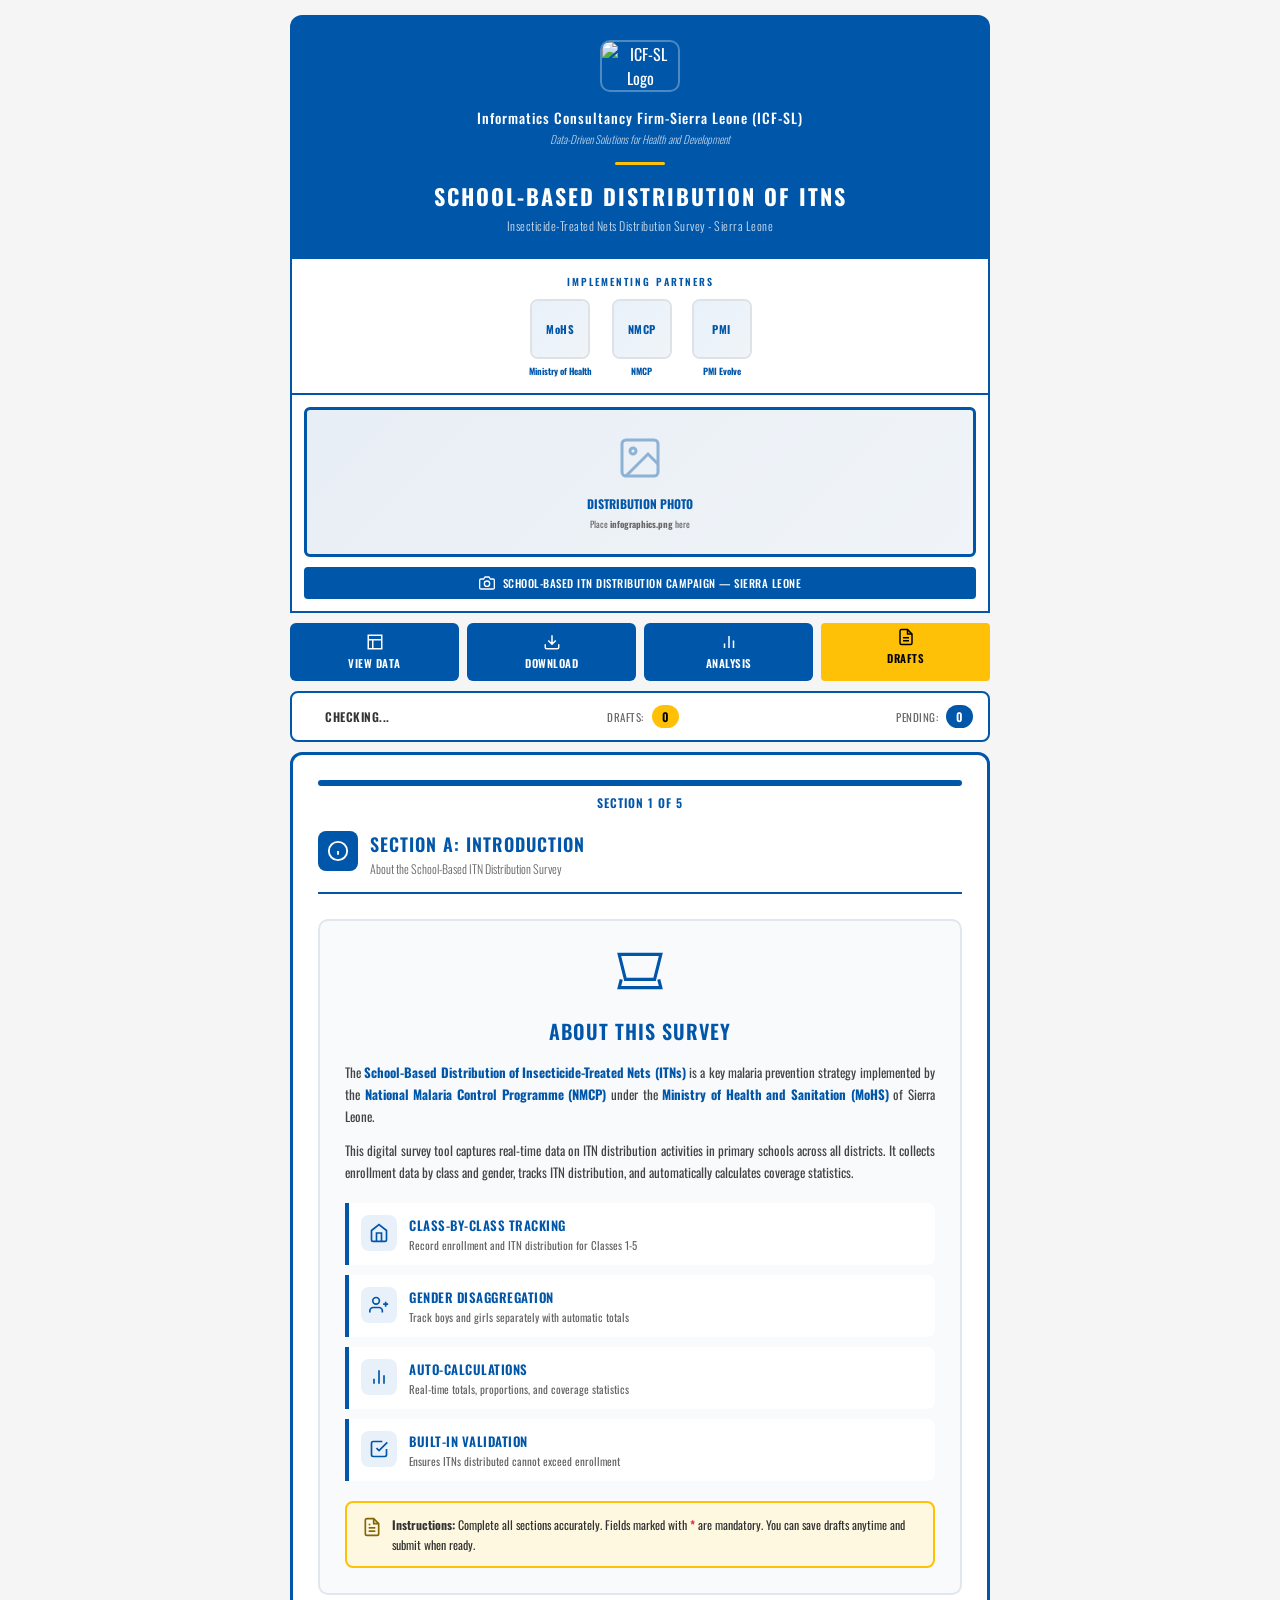
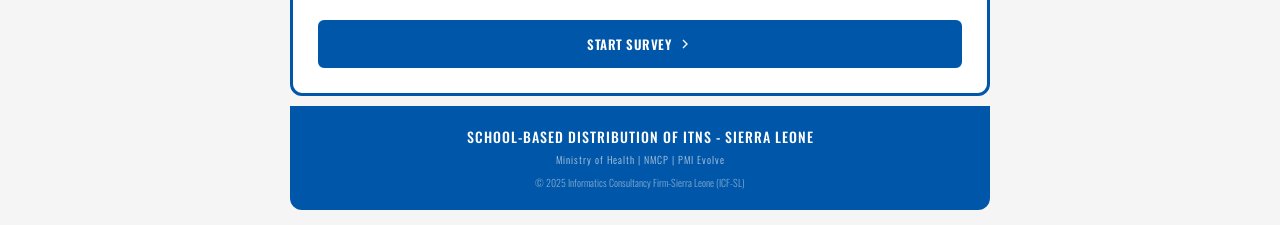
==== commit 78a438a0: "Update index.html" ====
--- a/index.html
+++ b/index.html
@@ -3,7 +3,20 @@
 <head>
     <meta charset="UTF-8">
     <meta name="viewport" content="width=device-width, initial-scale=1.0">
-    <title>School-Based ITN Distribution Survey - Sierra Leone</title>
+    <title>School-Based Distribution of ITNs (SBD)- Sierra Leone</title>
+    
+    <!-- Favicon - SBD Bold Design (Multiple Sizes) -->
+    <link rel="icon" type="image/svg+xml" href="favicon.svg">
+    <link rel="icon" sizes="48x48" type="image/svg+xml" href="data:image/svg+xml,%3Csvg xmlns='http://www.w3.org/2000/svg' viewBox='0 0 48 48'%3E%3Crect width='48' height='48' rx='6' fill='%230056a8'/%3E%3Ctext x='24' y='33' font-family='Impact,Arial Black,sans-serif' font-size='24' font-weight='900' fill='white' text-anchor='middle'%3ESBD%3C/text%3E%3Crect x='8' y='36' width='32' height='3' rx='1.5' fill='%23ffc107'/%3E%3C/svg%3E">
+    <link rel="icon" sizes="32x32" type="image/svg+xml" href="data:image/svg+xml,%3Csvg xmlns='http://www.w3.org/2000/svg' viewBox='0 0 32 32'%3E%3Crect width='32' height='32' rx='4' fill='%230056a8'/%3E%3Ctext x='16' y='22' font-family='Impact,Arial Black,sans-serif' font-size='16' font-weight='900' fill='white' text-anchor='middle'%3ESBD%3C/text%3E%3Crect x='5' y='24' width='22' height='2' rx='1' fill='%23ffc107'/%3E%3C/svg%3E">
+    <link rel="icon" sizes="16x16" type="image/svg+xml" href="data:image/svg+xml,%3Csvg xmlns='http://www.w3.org/2000/svg' viewBox='0 0 16 16'%3E%3Crect width='16' height='16' rx='2' fill='%230056a8'/%3E%3Ctext x='8' y='12' font-family='Impact,Arial Black,sans-serif' font-size='9' font-weight='900' fill='white' text-anchor='middle'%3ESBD%3C/text%3E%3C/svg%3E">
+    <link rel="apple-touch-icon" href="favicon.svg">
+    
+    <!-- Oswald Font -->
+    <link rel="preconnect" href="https://fonts.googleapis.com">
+    <link rel="preconnect" href="https://fonts.gstatic.com" crossorigin>
+    <link href="https://fonts.googleapis.com/css2?family=Oswald:wght@300;400;500;600;700&display=swap" rel="stylesheet">
+    
     <link rel="stylesheet" href="styles.css">
     <script src="https://cdn.jsdelivr.net/npm/signature_pad@4.1.7/dist/signature_pad.umd.min.js"></script>
     <script src="https://cdn.jsdelivr.net/npm/chart.js@4.4.0/dist/chart.umd.min.js"></script>
@@ -19,7 +32,7 @@
                     <img src="https://github.com/mohamedsillahkanu/gdp-dashboard-2/raw/6c7463b0d5c3be150aafae695a4bcbbd8aeb1499/ICF-SL.jpg" alt="ICF-SL Logo" class="header-logo-main">
                 </div>
                 <h3>Informatics Consultancy Firm-Sierra Leone (ICF-SL)</h3>
-                <p class="tagline"><em>Driving Data-Driven Solutions for Health and Development</em></p>
+                <p class="tagline"><em>Data-Driven Solutions for Health and Development</em></p>
                 <div class="header-divider"></div>
                 <h1>SCHOOL-BASED DISTRIBUTION OF ITNs</h1>
                 <p class="subtitle">Insecticide-Treated Nets Distribution Survey - Sierra Leone</p>
@@ -30,52 +43,25 @@
                 <div class="partners-label">IMPLEMENTING PARTNERS</div>
                 <div class="partners-grid">
                     <div class="partner-logo-card">
-                        <div class="partner-logo-placeholder">
-                            <svg class="partner-icon" viewBox="0 0 24 24" fill="none" stroke="currentColor" stroke-width="1.5">
-                                <path d="M3 21h18M9 8h1M9 12h1M9 16h1M14 8h1M14 12h1M14 16h1M5 21V5a2 2 0 012-2h10a2 2 0 012 2v16"/>
-                            </svg>
+                        <div class="partner-logo-img">
+                            <img src="logo_mohs.png" alt="Ministry of Health" onerror="this.style.display='none'; this.nextElementSibling.style.display='flex';">
+                            <div class="logo-placeholder-box">MoHS</div>
                         </div>
-                        <span class="partner-name">MoHS</span>
+                        <span class="partner-name">Ministry of Health</span>
                     </div>
                     <div class="partner-logo-card">
-                        <div class="partner-logo-placeholder">
-                            <svg class="partner-icon" viewBox="0 0 24 24" fill="none" stroke="currentColor" stroke-width="1.5">
-                                <circle cx="12" cy="12" r="3"/><path d="M12 1v4M12 19v4M4.22 4.22l2.83 2.83M16.95 16.95l2.83 2.83M1 12h4M19 12h4M4.22 19.78l2.83-2.83M16.95 7.05l2.83-2.83"/>
-                            </svg>
+                        <div class="partner-logo-img">
+                            <img src="logo_nmcp.png" alt="NMCP" onerror="this.style.display='none'; this.nextElementSibling.style.display='flex';">
+                            <div class="logo-placeholder-box">NMCP</div>
                         </div>
                         <span class="partner-name">NMCP</span>
                     </div>
                     <div class="partner-logo-card">
-                        <div class="partner-logo-placeholder">
-                            <svg class="partner-icon" viewBox="0 0 24 24" fill="none" stroke="currentColor" stroke-width="1.5">
-                                <circle cx="12" cy="12" r="10"/><path d="M2 12h20M12 2a15.3 15.3 0 014 10 15.3 15.3 0 01-4 10 15.3 15.3 0 01-4-10 15.3 15.3 0 014-10z"/>
-                            </svg>
+                        <div class="partner-logo-img">
+                            <img src="logo_pmi.png" alt="PMI Evolve" onerror="this.style.display='none'; this.nextElementSibling.style.display='flex';">
+                            <div class="logo-placeholder-box">PMI</div>
                         </div>
-                        <span class="partner-name">WHO</span>
-                    </div>
-                    <div class="partner-logo-card">
-                        <div class="partner-logo-placeholder">
-                            <svg class="partner-icon" viewBox="0 0 24 24" fill="none" stroke="currentColor" stroke-width="1.5">
-                                <path d="M12 2L2 7l10 5 10-5-10-5zM2 17l10 5 10-5M2 12l10 5 10-5"/>
-                            </svg>
-                        </div>
-                        <span class="partner-name">Global Fund</span>
-                    </div>
-                    <div class="partner-logo-card">
-                        <div class="partner-logo-placeholder">
-                            <svg class="partner-icon" viewBox="0 0 24 24" fill="none" stroke="currentColor" stroke-width="1.5">
-                                <path d="M17 21v-2a4 4 0 00-4-4H5a4 4 0 00-4 4v2M9 11a4 4 0 100-8 4 4 0 000 8zM23 21v-2a4 4 0 00-3-3.87M16 3.13a4 4 0 010 7.75"/>
-                            </svg>
-                        </div>
-                        <span class="partner-name">UNICEF</span>
-                    </div>
-                    <div class="partner-logo-card">
-                        <div class="partner-logo-placeholder">
-                            <svg class="partner-icon" viewBox="0 0 24 24" fill="none" stroke="currentColor" stroke-width="1.5">
-                                <rect x="2" y="3" width="20" height="14" rx="2"/><path d="M8 21h8M12 17v4"/>
-                            </svg>
-                        </div>
-                        <span class="partner-name">ICF-SL</span>
+                        <span class="partner-name">PMI Evolve</span>
                     </div>
                 </div>
             </div>
@@ -91,7 +77,7 @@
                                 <polyline points="21 15 16 10 5 21"/>
                             </svg>
                             <p class="photo-placeholder-text">DISTRIBUTION PHOTO</p>
-                            <p class="photo-placeholder-hint">Place <strong>distribution_photo.jpg</strong> here</p>
+                            <p class="photo-placeholder-hint">Place <strong>infographics.png</strong> here</p>
                         </div>
                     </div>
                     <div class="photo-caption">
@@ -261,12 +247,6 @@
                             </div>
 
                             <div class="form-group">
-                                <label class="form-label">SCHOOL NAME <span class="required">*</span></label>
-                                <input type="text" class="form-input" name="school_name" id="school_name" required>
-                                <div class="field-error" id="error_school_name">This field is required</div>
-                            </div>
-
-                            <div class="form-group">
                                 <label class="form-label">DISTRICT <span class="required">*</span></label>
                                 <select class="form-select" name="district" id="district" required>
                                     <option value="">Select District...</option>
@@ -304,8 +284,20 @@
 
                             <div class="form-group">
                                 <label class="form-label">COMMUNITY / TOWN / VILLAGE <span class="required">*</span></label>
-                                <input type="text" class="form-input" name="community" id="community" required>
-                                <div class="field-error" id="error_community">This field is required</div>
+                                <select class="form-select" name="community" id="community" required disabled>
+                                    <option value="">Select Community...</option>
+                                </select>
+                                <div class="cascade-count" id="count_community"></div>
+                                <div class="field-error" id="error_community">Please select a community</div>
+                            </div>
+
+                            <div class="form-group">
+                                <label class="form-label">SCHOOL NAME <span class="required">*</span></label>
+                                <select class="form-select" name="school_name" id="school_name" required disabled>
+                                    <option value="">Select School...</option>
+                                </select>
+                                <div class="cascade-count" id="count_school_name"></div>
+                                <div class="field-error" id="error_school_name">Please select a school</div>
                             </div>
 
                             <div class="form-group">
@@ -316,8 +308,9 @@
 
                             <div class="form-group">
                                 <label class="form-label">HEAD TEACHER PHONE <span class="required">*</span></label>
-                                <input type="tel" class="form-input" name="head_teacher_phone" id="head_teacher_phone" required>
-                                <div class="field-error" id="error_head_teacher_phone">This field is required</div>
+                                <input type="tel" class="form-input" name="head_teacher_phone" id="head_teacher_phone" required pattern="[0-9]{9}" maxlength="9">
+                                <div class="field-hint">Enter 9-digit phone number</div>
+                                <div class="field-error" id="error_head_teacher_phone">Please enter a valid 9-digit phone number</div>
                             </div>
 
                             <div class="form-group">
@@ -356,6 +349,58 @@
                                 </div>
                             </div>
 
+                            <!-- ITN RECEIVED IN SCHOOL -->
+                            <div class="itn-received-block">
+                                <div class="itn-received-header">
+                                    <svg class="block-icon" viewBox="0 0 24 24" fill="none" stroke="currentColor" stroke-width="2">
+                                        <path d="M21 16V8a2 2 0 00-1-1.73l-7-4a2 2 0 00-2 0l-7 4A2 2 0 003 8v8a2 2 0 001 1.73l7 4a2 2 0 002 0l7-4A2 2 0 0021 16z"/><polyline points="3.27 6.96 12 12.01 20.73 6.96"/><line x1="12" y1="22.08" x2="12" y2="12"/>
+                                    </svg>
+                                    ITNs RECEIVED IN SCHOOL
+                                </div>
+                                <div class="itn-received-content">
+                                    <div class="form-group">
+                                        <label class="form-label">TOTAL NUMBER OF ITNs RECEIVED <span class="required">*</span></label>
+                                        <input type="number" class="form-input" name="itns_received" id="itns_received" min="0" value="0" required>
+                                        <div class="field-hint">Enter the total number of ITNs delivered to this school</div>
+                                        <div class="field-error" id="error_itns_received">This field is required</div>
+                                    </div>
+
+                                    <div class="form-group">
+                                        <label class="form-label">ITN TYPE(S) RECEIVED <span class="required">*</span></label>
+                                        <div class="checkbox-group">
+                                            <label class="checkbox-label">
+                                                <input type="checkbox" name="itn_type_pbo" id="itn_type_pbo" value="PBO" onchange="toggleITNTypeQuantity()">
+                                                <span class="checkbox-text">PBO (Piperonyl Butoxide)</span>
+                                            </label>
+                                            <label class="checkbox-label">
+                                                <input type="checkbox" name="itn_type_ig2" id="itn_type_ig2" value="IG2" onchange="toggleITNTypeQuantity()">
+                                                <span class="checkbox-text">IG2 (Interceptor G2)</span>
+                                            </label>
+                                        </div>
+                                        <div class="field-error" id="error_itn_type">Please select at least one ITN type</div>
+                                    </div>
+
+                                    <div class="itn-quantity-fields" id="itn_quantity_fields" style="display: none;">
+                                        <div class="form-group" id="pbo_quantity_group" style="display: none;">
+                                            <label class="form-label">QUANTITY OF PBO ITNs <span class="required">*</span></label>
+                                            <input type="number" class="form-input itn-type-qty" name="itn_qty_pbo" id="itn_qty_pbo" min="0" value="0" oninput="validateITNQuantities()">
+                                            <div class="field-error" id="error_itn_qty_pbo">Enter PBO quantity</div>
+                                        </div>
+                                        <div class="form-group" id="ig2_quantity_group" style="display: none;">
+                                            <label class="form-label">QUANTITY OF IG2 ITNs <span class="required">*</span></label>
+                                            <input type="number" class="form-input itn-type-qty" name="itn_qty_ig2" id="itn_qty_ig2" min="0" value="0" oninput="validateITNQuantities()">
+                                            <div class="field-error" id="error_itn_qty_ig2">Enter IG2 quantity</div>
+                                        </div>
+                                        <div class="itn-quantity-total" id="itn_quantity_total">
+                                            <span class="qty-label">Total from types:</span>
+                                            <span class="qty-value" id="itn_type_total">0</span>
+                                            <span class="qty-status" id="itn_qty_status"></span>
+                                        </div>
+                                        <div class="field-error" id="error_itn_qty_mismatch" style="display: none;">ITN type quantities must equal total ITNs received</div>
+                                    </div>
+                                </div>
+                            </div>
+
                             <div class="validation-note">
                                 <svg class="note-icon" viewBox="0 0 24 24" fill="none" stroke="currentColor" stroke-width="2">
                                     <path d="M10.29 3.86L1.82 18a2 2 0 001.71 3h16.94a2 2 0 001.71-3L13.71 3.86a2 2 0 00-3.42 0z"/><line x1="12" y1="9" x2="12" y2="13"/><line x1="12" y1="17" x2="12.01" y2="17"/>
@@ -371,6 +416,17 @@
                                     </svg>
                                     CLASS 1
                                 </div>
+                                <div class="teacher-row">
+                                    <div class="form-group">
+                                        <label class="form-label">Teacher Name <span class="required">*</span></label>
+                                        <input type="text" class="form-input" name="c1_teacher_name" id="c1_teacher_name" required>
+                                    </div>
+                                    <div class="form-group">
+                                        <label class="form-label">Teacher Phone <span class="required">*</span></label>
+                                        <input type="tel" class="form-input phone-field" name="c1_teacher_phone" id="c1_teacher_phone" required pattern="[0-9]{9}" maxlength="9" placeholder="9 digits">
+                                        <div class="field-error" id="error_c1_teacher_phone">Enter 9-digit number</div>
+                                    </div>
+                                </div>
                                 <div class="class-grid">
                                     <div class="form-group">
                                         <label class="form-label">Number of Boys in Class 1 <span class="required">*</span></label>
@@ -401,6 +457,17 @@
                                     </svg>
                                     CLASS 2
                                 </div>
+                                <div class="teacher-row">
+                                    <div class="form-group">
+                                        <label class="form-label">Teacher Name <span class="required">*</span></label>
+                                        <input type="text" class="form-input" name="c2_teacher_name" id="c2_teacher_name" required>
+                                    </div>
+                                    <div class="form-group">
+                                        <label class="form-label">Teacher Phone <span class="required">*</span></label>
+                                        <input type="tel" class="form-input phone-field" name="c2_teacher_phone" id="c2_teacher_phone" required pattern="[0-9]{9}" maxlength="9" placeholder="9 digits">
+                                        <div class="field-error" id="error_c2_teacher_phone">Enter 9-digit number</div>
+                                    </div>
+                                </div>
                                 <div class="class-grid">
                                     <div class="form-group">
                                         <label class="form-label">Number of Boys in Class 2 <span class="required">*</span></label>
@@ -431,6 +498,17 @@
                                     </svg>
                                     CLASS 3
                                 </div>
+                                <div class="teacher-row">
+                                    <div class="form-group">
+                                        <label class="form-label">Teacher Name <span class="required">*</span></label>
+                                        <input type="text" class="form-input" name="c3_teacher_name" id="c3_teacher_name" required>
+                                    </div>
+                                    <div class="form-group">
+                                        <label class="form-label">Teacher Phone <span class="required">*</span></label>
+                                        <input type="tel" class="form-input phone-field" name="c3_teacher_phone" id="c3_teacher_phone" required pattern="[0-9]{9}" maxlength="9" placeholder="9 digits">
+                                        <div class="field-error" id="error_c3_teacher_phone">Enter 9-digit number</div>
+                                    </div>
+                                </div>
                                 <div class="class-grid">
                                     <div class="form-group">
                                         <label class="form-label">Number of Boys in Class 3 <span class="required">*</span></label>
@@ -461,6 +539,17 @@
                                     </svg>
                                     CLASS 4
                                 </div>
+                                <div class="teacher-row">
+                                    <div class="form-group">
+                                        <label class="form-label">Teacher Name <span class="required">*</span></label>
+                                        <input type="text" class="form-input" name="c4_teacher_name" id="c4_teacher_name" required>
+                                    </div>
+                                    <div class="form-group">
+                                        <label class="form-label">Teacher Phone <span class="required">*</span></label>
+                                        <input type="tel" class="form-input phone-field" name="c4_teacher_phone" id="c4_teacher_phone" required pattern="[0-9]{9}" maxlength="9" placeholder="9 digits">
+                                        <div class="field-error" id="error_c4_teacher_phone">Enter 9-digit number</div>
+                                    </div>
+                                </div>
                                 <div class="class-grid">
                                     <div class="form-group">
                                         <label class="form-label">Number of Boys in Class 4 <span class="required">*</span></label>
@@ -490,6 +579,17 @@
                                         <path d="M4 19.5A2.5 2.5 0 016.5 17H20"/><path d="M6.5 2H20v20H6.5A2.5 2.5 0 014 19.5v-15A2.5 2.5 0 016.5 2z"/>
                                     </svg>
                                     CLASS 5
+                                </div>
+                                <div class="teacher-row">
+                                    <div class="form-group">
+                                        <label class="form-label">Teacher Name <span class="required">*</span></label>
+                                        <input type="text" class="form-input" name="c5_teacher_name" id="c5_teacher_name" required>
+                                    </div>
+                                    <div class="form-group">
+                                        <label class="form-label">Teacher Phone <span class="required">*</span></label>
+                                        <input type="tel" class="form-input phone-field" name="c5_teacher_phone" id="c5_teacher_phone" required pattern="[0-9]{9}" maxlength="9" placeholder="9 digits">
+                                        <div class="field-error" id="error_c5_teacher_phone">Enter 9-digit number</div>
+                                    </div>
                                 </div>
                                 <div class="class-grid">
                                     <div class="form-group">
@@ -600,6 +700,12 @@
                                         <div class="dash-label">Total Pupils Received ITNs</div>
                                         <div class="dash-value" id="sum_total_itn">0</div>
                                         <input type="hidden" name="total_itn" id="total_itn" value="0">
+                                    </div>
+                                    <div class="dash-card large orange">
+                                        <div class="dash-label">ITNs Remaining (Received - Distributed)</div>
+                                        <div class="dash-value" id="itns_remaining">0</div>
+                                        <input type="hidden" name="itns_remaining" id="itns_remaining_val" value="0">
+                                        <div class="remaining-status" id="remaining_status"></div>
                                     </div>
                                 </div>
                             </div>
@@ -725,36 +831,18 @@
                             </div>
                         </div>
 
-                        <!-- SECTION 5: GPS & SUBMISSION -->
+                        <!-- SECTION 5: TEAM MEMBERS & SUBMISSION -->
                         <div class="form-section" data-section="5">
                             <div class="section-header">
                                 <div class="section-icon">
                                     <svg viewBox="0 0 24 24" fill="none" stroke="currentColor" stroke-width="2">
-                                        <path d="M22 11.08V12a10 10 0 11-5.93-9.14"/><polyline points="22 4 12 14.01 9 11.01"/>
+                                        <path d="M17 21v-2a4 4 0 00-4-4H5a4 4 0 00-4 4v2"/><circle cx="9" cy="7" r="4"/><path d="M23 21v-2a4 4 0 00-3-3.87M16 3.13a4 4 0 010 7.75"/>
                                     </svg>
                                 </div>
                                 <div>
-                                    <h2 class="section-title">SECTION E: RESPONDENT & SUBMISSION</h2>
-                                    <p class="section-description">Your details, GPS location, and final submission</p>
-                                </div>
-                            </div>
-
-                            <div class="form-group">
-                                <label class="form-label">RESPONDENT NAME <span class="required">*</span></label>
-                                <input type="text" class="form-input" name="respondent_name" id="respondent_name" required>
-                                <div class="field-error" id="error_respondent_name">This field is required</div>
-                            </div>
-
-                            <div class="form-group">
-                                <label class="form-label">POSITION / TITLE <span class="required">*</span></label>
-                                <input type="text" class="form-input" name="respondent_position" id="respondent_position" required>
-                                <div class="field-error" id="error_respondent_position">This field is required</div>
-                            </div>
-
-                            <div class="form-group">
-                                <label class="form-label">PHONE NUMBER <span class="required">*</span></label>
-                                <input type="tel" class="form-input" name="respondent_phone" id="respondent_phone" required>
-                                <div class="field-error" id="error_respondent_phone">This field is required</div>
+                                    <h2 class="section-title">SECTION E: TEAM MEMBERS & SUBMISSION</h2>
+                                    <p class="section-description">Survey team details, GPS location, and signatures</p>
+                                </div>
                             </div>
 
                             <div class="form-group">
@@ -785,19 +873,108 @@
                                 <input type="hidden" name="gps_acc" id="gps_acc">
                             </div>
 
-                            <div class="form-group">
-                                <label class="form-label">SIGNATURE <span class="required">*</span></label>
-                                <div class="signature-box">
-                                    <canvas id="signatureCanvas"></canvas>
-                                    <button type="button" class="sig-clear-btn" onclick="clearSignature()">
-                                        <svg class="clear-icon" viewBox="0 0 24 24" fill="none" stroke="currentColor" stroke-width="2">
-                                            <polyline points="3 6 5 6 21 6"/><path d="M19 6v14a2 2 0 01-2 2H7a2 2 0 01-2-2V6m3 0V4a2 2 0 012-2h4a2 2 0 012 2v2"/>
-                                        </svg>
-                                        Clear
-                                    </button>
-                                </div>
-                                <input type="hidden" name="signature" id="signature" required>
-                                <div class="field-error" id="error_signature">Signature is required</div>
+                            <!-- TEAM MEMBER 1 (Required) -->
+                            <div class="team-member-block required-member">
+                                <div class="team-member-header">
+                                    <svg class="team-icon" viewBox="0 0 24 24" fill="none" stroke="currentColor" stroke-width="2">
+                                        <path d="M20 21v-2a4 4 0 00-4-4H8a4 4 0 00-4 4v2"/><circle cx="12" cy="7" r="4"/>
+                                    </svg>
+                                    TEAM MEMBER 1 <span class="required">*</span> (Required)
+                                </div>
+                                <div class="team-member-grid">
+                                    <div class="form-group">
+                                        <label class="form-label">Full Name <span class="required">*</span></label>
+                                        <input type="text" class="form-input" name="team1_name" id="team1_name" required>
+                                        <div class="field-error" id="error_team1_name">This field is required</div>
+                                    </div>
+                                    <div class="form-group">
+                                        <label class="form-label">Phone Number <span class="required">*</span></label>
+                                        <input type="tel" class="form-input phone-field" name="team1_phone" id="team1_phone" required pattern="[0-9]{9}" maxlength="9" placeholder="9 digits">
+                                        <div class="field-error" id="error_team1_phone">Enter valid 9-digit number</div>
+                                    </div>
+                                </div>
+                                <div class="form-group">
+                                    <label class="form-label">Signature <span class="required">*</span></label>
+                                    <div class="signature-box">
+                                        <canvas id="sig1Canvas"></canvas>
+                                        <button type="button" class="sig-clear-btn" onclick="clearTeamSignature(1)">
+                                            <svg class="clear-icon" viewBox="0 0 24 24" fill="none" stroke="currentColor" stroke-width="2">
+                                                <polyline points="3 6 5 6 21 6"/><path d="M19 6v14a2 2 0 01-2 2H7a2 2 0 01-2-2V6m3 0V4a2 2 0 012-2h4a2 2 0 012 2v2"/>
+                                            </svg>
+                                            Clear
+                                        </button>
+                                    </div>
+                                    <input type="hidden" name="team1_signature" id="team1_signature" required>
+                                    <div class="field-error" id="error_team1_signature">Signature is required</div>
+                                </div>
+                            </div>
+
+                            <!-- TEAM MEMBER 2 (Optional) -->
+                            <div class="team-member-block optional-member">
+                                <div class="team-member-header optional">
+                                    <svg class="team-icon" viewBox="0 0 24 24" fill="none" stroke="currentColor" stroke-width="2">
+                                        <path d="M20 21v-2a4 4 0 00-4-4H8a4 4 0 00-4 4v2"/><circle cx="12" cy="7" r="4"/>
+                                    </svg>
+                                    TEAM MEMBER 2 (Optional)
+                                </div>
+                                <div class="team-member-grid">
+                                    <div class="form-group">
+                                        <label class="form-label">Full Name</label>
+                                        <input type="text" class="form-input" name="team2_name" id="team2_name">
+                                    </div>
+                                    <div class="form-group">
+                                        <label class="form-label">Phone Number</label>
+                                        <input type="tel" class="form-input phone-field" name="team2_phone" id="team2_phone" pattern="[0-9]{9}" maxlength="9" placeholder="9 digits">
+                                        <div class="field-error" id="error_team2_phone">Enter valid 9-digit number</div>
+                                    </div>
+                                </div>
+                                <div class="form-group">
+                                    <label class="form-label">Signature</label>
+                                    <div class="signature-box">
+                                        <canvas id="sig2Canvas"></canvas>
+                                        <button type="button" class="sig-clear-btn" onclick="clearTeamSignature(2)">
+                                            <svg class="clear-icon" viewBox="0 0 24 24" fill="none" stroke="currentColor" stroke-width="2">
+                                                <polyline points="3 6 5 6 21 6"/><path d="M19 6v14a2 2 0 01-2 2H7a2 2 0 01-2-2V6m3 0V4a2 2 0 012-2h4a2 2 0 012 2v2"/>
+                                            </svg>
+                                            Clear
+                                        </button>
+                                    </div>
+                                    <input type="hidden" name="team2_signature" id="team2_signature">
+                                </div>
+                            </div>
+
+                            <!-- TEAM MEMBER 3 (Optional) -->
+                            <div class="team-member-block optional-member">
+                                <div class="team-member-header optional">
+                                    <svg class="team-icon" viewBox="0 0 24 24" fill="none" stroke="currentColor" stroke-width="2">
+                                        <path d="M20 21v-2a4 4 0 00-4-4H8a4 4 0 00-4 4v2"/><circle cx="12" cy="7" r="4"/>
+                                    </svg>
+                                    TEAM MEMBER 3 (Optional)
+                                </div>
+                                <div class="team-member-grid">
+                                    <div class="form-group">
+                                        <label class="form-label">Full Name</label>
+                                        <input type="text" class="form-input" name="team3_name" id="team3_name">
+                                    </div>
+                                    <div class="form-group">
+                                        <label class="form-label">Phone Number</label>
+                                        <input type="tel" class="form-input phone-field" name="team3_phone" id="team3_phone" pattern="[0-9]{9}" maxlength="9" placeholder="9 digits">
+                                        <div class="field-error" id="error_team3_phone">Enter valid 9-digit number</div>
+                                    </div>
+                                </div>
+                                <div class="form-group">
+                                    <label class="form-label">Signature</label>
+                                    <div class="signature-box">
+                                        <canvas id="sig3Canvas"></canvas>
+                                        <button type="button" class="sig-clear-btn" onclick="clearTeamSignature(3)">
+                                            <svg class="clear-icon" viewBox="0 0 24 24" fill="none" stroke="currentColor" stroke-width="2">
+                                                <polyline points="3 6 5 6 21 6"/><path d="M19 6v14a2 2 0 01-2 2H7a2 2 0 01-2-2V6m3 0V4a2 2 0 012-2h4a2 2 0 012 2v2"/>
+                                            </svg>
+                                            Clear
+                                        </button>
+                                    </div>
+                                    <input type="hidden" name="team3_signature" id="team3_signature">
+                                </div>
                             </div>
 
                             <div class="navigation-buttons">
@@ -827,7 +1004,7 @@
             <!-- FOOTER -->
             <div class="page-footer">
                 <p class="footer-main">School-Based Distribution of ITNs - Sierra Leone</p>
-                <div class="footer-partners">MoHS | NMCP | WHO | Global Fund | UNICEF | ICF-SL</div>
+                <div class="footer-partners">Ministry of Health | NMCP | PMI Evolve</div>
                 <p class="footer-copy">© 2025 Informatics Consultancy Firm-Sierra Leone (ICF-SL)</p>
             </div>
         </div>
@@ -858,8 +1035,9 @@
                 </span>
             </div>
             <div class="modal-body">
-                <label class="form-label">DRAFT NAME:</label>
-                <input type="text" class="form-input" id="draftNameInput" placeholder="e.g., St. Joseph Primary - Bo">
+                <label class="form-label">DRAFT NAME (AUTO-GENERATED):</label>
+                <input type="text" class="form-input draft-name-readonly" id="draftNameInput" readonly>
+                <div class="draft-name-hint">Name is auto-generated from location selections</div>
                 <div class="modal-buttons">
                     <button class="modal-btn cancel" onclick="cancelDraftName()">CANCEL</button>
                     <button class="modal-btn save" onclick="confirmSaveDraft()">SAVE</button>
--- a/styles.css
+++ b/styles.css
@@ -0,0 +1,319 @@
+* { margin: 0; padding: 0; box-sizing: border-box; }
+body { background: #f5f5f5; font-family: 'Oswald', 'Segoe UI', Arial, sans-serif; color: #333; padding: 15px; }
+.main-content { display: none; }
+.main-content.show { display: block; }
+.page-container { max-width: 700px; margin: 0 auto; }
+
+/* HEADER */
+.page-header {
+    background: #0056a8;
+    color: #fff;
+    padding: 25px;
+    text-align: center;
+    border-radius: 12px 12px 0 0;
+}
+.header-logos { display: flex; justify-content: center; align-items: center; gap: 20px; flex-wrap: wrap; }
+.header-logo-main { width: 80px; border-radius: 10px; border: 2px solid rgba(255,255,255,0.3); }
+
+/* SBD Logo Icon */
+.sbd-logo { display: flex; align-items: center; justify-content: center; }
+.sbd-icon {
+    width: 90px;
+    height: 90px;
+    background: rgba(255,255,255,0.15);
+    border: 3px solid rgba(255,255,255,0.4);
+    border-radius: 14px;
+    display: flex;
+    flex-direction: column;
+    align-items: center;
+    justify-content: center;
+    padding: 8px;
+}
+.sbd-text {
+    font-family: 'Oswald', Impact, 'Arial Black', sans-serif;
+    font-size: 36px;
+    font-weight: 700;
+    color: #fff;
+    letter-spacing: 2px;
+    line-height: 1;
+}
+.sbd-line {
+    width: 60px;
+    height: 4px;
+    background: #ffc107;
+    border-radius: 2px;
+    margin: 4px 0;
+}
+.sbd-subtitle {
+    font-family: 'Oswald', Arial, sans-serif;
+    font-size: 10px;
+    font-weight: 500;
+    color: rgba(255,255,255,0.9);
+    letter-spacing: 2px;
+    text-transform: uppercase;
+}
+
+.page-header h3 { font-size: 14px; margin: 15px 0 3px; font-weight: 500; letter-spacing: 1px; }
+.page-header .tagline { font-size: 11px; color: rgba(255,255,255,0.7); font-weight: 300; }
+.header-divider { width: 50px; height: 3px; background: #ffc107; margin: 15px auto; border-radius: 2px; }
+.page-header h1 { font-size: 22px; margin-bottom: 5px; letter-spacing: 2px; font-weight: 700; text-transform: uppercase; }
+.page-header .subtitle { font-size: 12px; color: rgba(255,255,255,0.8); font-weight: 300; letter-spacing: 0.5px; }
+
+/* PARTNERS */
+.partners-section { background: #fff; border: 2px solid #0056a8; border-top: none; padding: 15px; }
+.partners-label { text-align: center; font-size: 10px; color: #0056a8; font-weight: 600; letter-spacing: 2px; margin-bottom: 10px; text-transform: uppercase; }
+.partners-grid { display: flex; justify-content: center; flex-wrap: wrap; gap: 20px; }
+.partner-logo-card { text-align: center; }
+.partner-logo-img { width: 60px; height: 60px; background: #f8f9fa; border: 2px solid #dee2e6; border-radius: 8px; display: flex; align-items: center; justify-content: center; margin: 0 auto 5px; overflow: hidden; }
+.partner-logo-img img { width: 100%; height: 100%; object-fit: contain; padding: 5px; }
+.logo-placeholder-box { display: none; width: 100%; height: 100%; background: linear-gradient(135deg, #e8f1fa, #f0f4f8); align-items: center; justify-content: center; font-size: 11px; font-weight: 700; color: #0056a8; letter-spacing: 0.5px; }
+.partner-name { font-size: 9px; font-weight: 700; color: #0056a8; display: block; max-width: 80px; }
+
+/* PHOTO FRAME */
+.photo-frame-section { background: #fff; border: 2px solid #0056a8; border-top: none; padding: 12px; }
+.photo-inner { background: linear-gradient(135deg, #e8eef5, #f0f4f8); border: 3px solid #0056a8; border-radius: 6px; min-height: 150px; display: flex; align-items: center; justify-content: center; }
+.photo-placeholder { text-align: center; padding: 20px; }
+.photo-icon { width: 48px; height: 48px; stroke: #0056a8; opacity: 0.4; margin-bottom: 8px; }
+.photo-placeholder-text { font-size: 12px; font-weight: 700; color: #0056a8; }
+.photo-placeholder-hint { font-size: 9px; color: #666; margin-top: 5px; }
+.photo-caption { background: #0056a8; color: #fff; text-align: center; font-size: 11px; font-weight: 500; padding: 8px; border-radius: 4px; margin-top: 10px; display: flex; align-items: center; justify-content: center; gap: 8px; text-transform: uppercase; letter-spacing: 0.5px; }
+.caption-icon { width: 16px; height: 16px; stroke: #fff; }
+
+/* CONTROLS */
+.controls-bar { display: grid; grid-template-columns: repeat(4, 1fr); gap: 8px; margin: 10px 0; }
+.control-btn { background: #0056a8; color: #fff; border: none; padding: 10px 5px; border-radius: 6px; font-size: 11px; font-weight: 600; cursor: pointer; display: flex; flex-direction: column; align-items: center; gap: 4px; font-family: 'Oswald', 'Segoe UI', Arial, sans-serif; text-transform: uppercase; letter-spacing: 0.5px; }
+.control-btn:hover { background: #0056a8; filter: brightness(1.15); }
+.control-btn.draft-btn { background: #ffc107; color: #000; }
+.btn-icon { width: 18px; height: 18px; stroke: currentColor; }
+
+/* STATUS BAR */
+.status-bar { background: #fff; border: 2px solid #0056a8; border-radius: 8px; padding: 12px 15px; margin-bottom: 10px; display: flex; justify-content: space-between; align-items: center; flex-wrap: wrap; gap: 10px; }
+.status-item { display: flex; align-items: center; gap: 8px; }
+.status-indicator { width: 10px; height: 10px; border-radius: 50%; }
+.status-indicator.online { background: #28a745; }
+.status-indicator.offline { background: #dc3545; }
+.status-text { font-size: 12px; font-weight: 600; text-transform: uppercase; letter-spacing: 0.5px; }
+.status-label { font-size: 11px; color: #666; text-transform: uppercase; letter-spacing: 0.5px; }
+.draft-count, .pending-count { font-size: 12px; font-weight: 600; padding: 3px 10px; border-radius: 12px; }
+.draft-count { background: #ffc107; color: #000; }
+.pending-count { background: #0056a8; color: #fff; }
+
+/* FORM CARD */
+.form-card { background: #fff; border: 3px solid #0056a8; border-radius: 12px; margin-bottom: 10px; }
+.form-content { padding: 25px; }
+.progress-bar { background: #e9ecef; height: 6px; border-radius: 3px; overflow: hidden; margin-bottom: 8px; }
+.progress-fill { background: #0056a8; height: 100%; transition: width 0.3s; }
+.progress-text { text-align: center; font-size: 12px; font-weight: 600; color: #0056a8; margin-bottom: 20px; text-transform: uppercase; letter-spacing: 1px; }
+
+/* SECTIONS */
+.form-section { display: none; }
+.form-section.active { display: block; }
+.section-header { display: flex; align-items: flex-start; gap: 12px; margin-bottom: 25px; padding-bottom: 15px; border-bottom: 2px solid #0056a8; }
+.section-icon { width: 40px; height: 40px; background: #0056a8; border-radius: 8px; display: flex; align-items: center; justify-content: center; flex-shrink: 0; }
+.section-icon svg { width: 22px; height: 22px; stroke: #fff; }
+.section-title { font-size: 18px; font-weight: 600; color: #0056a8; margin-bottom: 3px; text-transform: uppercase; letter-spacing: 1px; }
+.section-description { font-size: 12px; color: #666; font-weight: 300; }
+
+/* INTRO CARD */
+.intro-card { background: #f8fafc; border: 2px solid #e0e7ef; border-radius: 10px; padding: 25px; }
+.intro-icon-large { text-align: center; margin-bottom: 15px; }
+.intro-icon-large svg { width: 50px; height: 50px; stroke: #0056a8; }
+.intro-heading { text-align: center; font-size: 20px; color: #0056a8; margin-bottom: 15px; font-weight: 600; text-transform: uppercase; letter-spacing: 1px; }
+.intro-paragraph { font-size: 13px; line-height: 1.7; color: #444; margin-bottom: 12px; text-align: justify; }
+.intro-paragraph strong { color: #0056a8; }
+.intro-features { display: flex; flex-direction: column; gap: 10px; margin: 20px 0; }
+.intro-feature { display: flex; gap: 12px; background: #fff; border-left: 4px solid #0056a8; padding: 12px; border-radius: 0 8px 8px 0; align-items: flex-start; }
+.feature-icon { width: 36px; height: 36px; background: #e8f1fa; border-radius: 8px; display: flex; align-items: center; justify-content: center; flex-shrink: 0; }
+.feature-icon svg { width: 20px; height: 20px; stroke: #0056a8; }
+.feature-title { font-size: 13px; font-weight: 600; color: #0056a8; margin-bottom: 2px; text-transform: uppercase; letter-spacing: 0.5px; }
+.feature-desc { font-size: 11px; color: #666; }
+.intro-instructions { background: #fff8e1; border: 2px solid #ffc107; border-radius: 8px; padding: 12px 15px; font-size: 12px; line-height: 1.6; display: flex; gap: 10px; align-items: flex-start; }
+.instructions-icon { width: 20px; height: 20px; stroke: #856404; flex-shrink: 0; margin-top: 2px; }
+.required { color: #dc3545; font-weight: 700; }
+
+/* FORM ELEMENTS */
+.form-group { margin-bottom: 18px; }
+.form-label { display: block; font-size: 12px; font-weight: 600; color: #333; margin-bottom: 6px; text-transform: uppercase; letter-spacing: 0.5px; }
+.form-input, .form-select { width: 100%; padding: 10px 12px; border: 2px solid #ccc; border-radius: 6px; font-size: 14px; background: #fff; font-family: 'Oswald', 'Segoe UI', Arial, sans-serif; }
+.form-input:focus, .form-select:focus { outline: none; border-color: #0056a8; box-shadow: 0 0 0 3px rgba(0,64,128,0.1); }
+.form-select:disabled { background: #e9ecef; opacity: 0.6; }
+.form-input.error { border-color: #dc3545; background: #fff5f5; }
+.field-error { display: none; font-size: 11px; color: #dc3545; margin-top: 4px; }
+.field-error.show { display: block; }
+.cascade-count { font-size: 10px; color: #0056a8; margin-top: 3px; font-style: italic; }
+
+/* VALIDATION NOTE */
+.validation-note { background: #fff3cd; border: 2px solid #ffc107; border-radius: 8px; padding: 12px 15px; font-size: 12px; margin-bottom: 20px; display: flex; align-items: center; gap: 10px; }
+.note-icon { width: 20px; height: 20px; stroke: #856404; flex-shrink: 0; }
+
+/* CLASS BLOCKS */
+.class-block { background: #f8f9fa; border: 2px solid #dee2e6; border-radius: 10px; margin-bottom: 15px; overflow: hidden; }
+.class-header { background: #0056a8; color: #fff; padding: 10px 15px; font-size: 15px; font-weight: 600; display: flex; align-items: center; gap: 8px; text-transform: uppercase; letter-spacing: 1px; }
+.class-icon { width: 18px; height: 18px; stroke: #fff; }
+.teacher-row { display: grid; grid-template-columns: 1fr 1fr; gap: 12px; padding: 12px 15px; background: #e8f1fa; border-bottom: 1px solid #d4e4f4; }
+.class-grid { display: grid; grid-template-columns: 1fr 1fr; gap: 12px; padding: 15px; }
+.field-hint { font-size: 10px; color: #666; margin-top: 3px; font-style: italic; }
+
+/* PHONE VALIDATION */
+.phone-field { font-family: 'Courier New', monospace; letter-spacing: 1px; }
+.phone-field:invalid { border-color: #dc3545; }
+.phone-field:valid { border-color: #28a745; }
+
+/* TEAM MEMBER BLOCKS */
+.team-member-block { background: #f8f9fa; border: 2px solid #dee2e6; border-radius: 10px; margin-bottom: 15px; overflow: hidden; }
+.team-member-block.required-member { border-color: #0056a8; }
+.team-member-block.optional-member { border-color: #dee2e6; }
+.team-member-header { background: #0056a8; color: #fff; padding: 12px 15px; font-size: 14px; font-weight: 600; display: flex; align-items: center; gap: 8px; text-transform: uppercase; letter-spacing: 1px; }
+.team-member-header.optional { background: #6c757d; }
+.team-icon { width: 18px; height: 18px; stroke: #fff; }
+.team-member-grid { display: grid; grid-template-columns: 1fr 1fr; gap: 12px; padding: 15px; }
+.team-member-block .form-group { margin-bottom: 0; }
+.team-member-block .form-group:last-child { padding: 0 15px 15px; }
+.team-member-block .signature-box { margin-top: 8px; }
+
+/* SUMMARY NOTE */
+.summary-note { background: #e8f1fa; border: 2px solid #0056a8; border-radius: 8px; padding: 12px 15px; font-size: 12px; margin-bottom: 20px; display: flex; align-items: center; gap: 10px; }
+
+/* DASHBOARD BLOCKS */
+.dashboard-block { margin-bottom: 20px; }
+.dashboard-header { background: #0056a8; color: #fff; padding: 10px 15px; font-size: 14px; font-weight: 600; border-radius: 8px 8px 0 0; display: flex; align-items: center; gap: 10px; text-transform: uppercase; letter-spacing: 1px; }
+.header-icon { width: 18px; height: 18px; stroke: #fff; }
+.dashboard-cards { display: grid; grid-template-columns: repeat(3, 1fr); gap: 10px; padding: 15px; background: #f8f9fa; border: 2px solid #dee2e6; border-top: none; border-radius: 0 0 8px 8px; }
+.dash-card { background: #fff; border-radius: 8px; padding: 15px 10px; text-align: center; border: 2px solid #dee2e6; }
+.dash-card.blue { border-color: #0056a8; }
+.dash-card.pink { border-color: #e91e8c; }
+.dash-card.green { border-color: #28a745; }
+.dash-card.large { grid-column: span 3; }
+.dash-label { font-size: 11px; font-weight: 500; color: #666; margin-bottom: 5px; text-transform: uppercase; letter-spacing: 0.5px; }
+.dash-value { font-size: 28px; font-weight: 700; color: #0056a8; }
+.dash-card.pink .dash-value { color: #e91e8c; }
+.dash-card.green .dash-value { color: #28a745; }
+.dash-value.big { font-size: 36px; }
+
+/* GENDER BAR */
+.gender-bar-container { padding: 15px; background: #f8f9fa; border: 2px solid #dee2e6; border-top: none; border-radius: 0 0 8px 8px; }
+.gender-bar { height: 25px; border-radius: 12px; overflow: hidden; display: flex; background: #e9ecef; }
+.gender-bar-boys { background: #0056a8; height: 100%; transition: width 0.3s; }
+.gender-bar-girls { background: #e91e8c; height: 100%; transition: width 0.3s; }
+.gender-bar-legend { display: flex; justify-content: space-between; margin-top: 8px; font-size: 11px; font-weight: 600; }
+.legend-boys { color: #0056a8; }
+.legend-girls { color: #e91e8c; }
+
+/* TABLE */
+.table-wrapper { overflow-x: auto; background: #f8f9fa; border: 2px solid #dee2e6; border-top: none; border-radius: 0 0 8px 8px; padding: 10px; }
+.breakdown-table { width: 100%; border-collapse: collapse; font-size: 11px; }
+.breakdown-table th, .breakdown-table td { padding: 8px 6px; text-align: center; border: 1px solid #dee2e6; }
+.breakdown-table th { background: #0056a8; color: #fff; font-weight: 600; }
+.breakdown-table .total-row { background: #e8f1fa; font-weight: 700; }
+
+/* CHARTS */
+.charts-grid { display: grid; grid-template-columns: 1fr; gap: 15px; padding: 15px; background: #f8f9fa; border: 2px solid #dee2e6; border-top: none; border-radius: 0 0 8px 8px; }
+.chart-box { background: #fff; border: 2px solid #dee2e6; border-radius: 8px; padding: 15px; }
+.chart-title { font-size: 14px; font-weight: 600; color: #0056a8; text-align: center; margin-bottom: 10px; text-transform: uppercase; letter-spacing: 0.5px; }
+.chart-box canvas { max-height: 250px; }
+
+/* GPS */
+.gps-container { background: #e8f1fa; border: 2px solid #0056a8; border-radius: 8px; padding: 12px; display: flex; justify-content: space-between; align-items: center; }
+.gps-status { display: flex; align-items: center; gap: 10px; }
+.gps-icon { width: 16px; height: 16px; border-radius: 50%; background: #6c757d; }
+.gps-icon.loading { background: #ffc107; animation: pulse 1s infinite; }
+.gps-icon.success { background: #28a745; }
+.gps-icon.error { background: #dc3545; }
+@keyframes pulse { 0%, 100% { opacity: 1; } 50% { opacity: 0.5; } }
+.gps-info { font-size: 11px; font-weight: 600; }
+.gps-coords { font-size: 10px; color: #0056a8; font-family: monospace; }
+.gps-btn { background: #0056a8; color: #fff; border: none; padding: 6px 12px; border-radius: 4px; font-size: 10px; cursor: pointer; display: flex; align-items: center; gap: 5px; font-family: 'Oswald', 'Segoe UI', Arial, sans-serif; text-transform: uppercase; letter-spacing: 0.5px; }
+.retry-icon { width: 14px; height: 14px; stroke: #fff; }
+
+/* SIGNATURE */
+.signature-box { background: #fff; border: 2px solid #0056a8; border-radius: 8px; padding: 10px; }
+.signature-box canvas { width: 100%; height: 120px; border: 1px solid #dee2e6; border-radius: 4px; background: #fff; touch-action: none; }
+.sig-clear-btn { margin-top: 8px; background: #dc3545; color: #fff; border: none; padding: 6px 15px; border-radius: 4px; font-size: 11px; cursor: pointer; display: flex; align-items: center; gap: 5px; font-family: 'Oswald', 'Segoe UI', Arial, sans-serif; text-transform: uppercase; letter-spacing: 0.5px; }
+.clear-icon { width: 14px; height: 14px; stroke: #fff; }
+
+/* NAVIGATION */
+.navigation-buttons { display: flex; gap: 8px; margin-top: 25px; flex-wrap: wrap; }
+.btn-nav { flex: 1; padding: 12px 10px; border: 2px solid #0056a8; border-radius: 6px; font-size: 13px; font-weight: 600; cursor: pointer; text-align: center; min-width: 80px; display: flex; align-items: center; justify-content: center; gap: 6px; font-family: 'Oswald', 'Segoe UI', Arial, sans-serif; text-transform: uppercase; letter-spacing: 0.5px; }
+.nav-icon { width: 16px; height: 16px; stroke: currentColor; }
+.btn-back { background: #fff; color: #0056a8; }
+.btn-back:hover { background: #0056a8; color: #fff; }
+.btn-next { background: #0056a8; color: #fff; }
+.btn-next:hover { background: #0056a8; filter: brightness(1.15); }
+.btn-next.full-width { flex: 1 1 100%; }
+.btn-draft { background: #ffc107; color: #000; border-color: #ffc107; }
+.btn-finalize { background: #17a2b8; color: #fff; border-color: #17a2b8; }
+.btn-submit { background: #28a745; color: #fff; border-color: #28a745; }
+.btn-submit:disabled, .btn-finalize:disabled { opacity: 0.5; cursor: not-allowed; }
+
+/* FOOTER */
+.page-footer { background: #0056a8; color: #fff; padding: 20px; text-align: center; border-radius: 0 0 12px 12px; }
+.footer-main { font-size: 14px; font-weight: 500; margin-bottom: 5px; text-transform: uppercase; letter-spacing: 1px; }
+.footer-partners { font-size: 10px; color: rgba(255,255,255,0.7); margin-bottom: 8px; letter-spacing: 1px; font-weight: 300; }
+.footer-copy { font-size: 10px; color: rgba(255,255,255,0.5); font-weight: 300; }
+
+/* MODALS */
+.modal-overlay { position: fixed; inset: 0; background: rgba(0,0,0,0.5); display: none; justify-content: center; align-items: center; z-index: 1000; padding: 20px; }
+.modal-overlay.show { display: flex; }
+.modal-content { background: #fff; border-radius: 12px; max-width: 500px; width: 100%; max-height: 80vh; overflow-y: auto; border: 3px solid #0056a8; }
+.modal-content.small { max-width: 400px; }
+.modal-content.large { max-width: 800px; }
+.modal-header { background: #0056a8; color: #fff; padding: 15px 20px; display: flex; justify-content: space-between; align-items: center; }
+.modal-header.yellow { background: #ffc107; color: #000; }
+.modal-title { font-size: 15px; font-weight: 600; display: flex; align-items: center; gap: 8px; text-transform: uppercase; letter-spacing: 1px; }
+.modal-icon { width: 18px; height: 18px; stroke: currentColor; }
+.modal-close { background: none; border: none; cursor: pointer; padding: 5px; }
+.modal-close svg { width: 20px; height: 20px; stroke: currentColor; }
+.modal-body { padding: 20px; }
+.modal-buttons { display: flex; gap: 10px; margin-top: 15px; }
+.modal-btn { flex: 1; padding: 10px; border: none; border-radius: 6px; font-size: 12px; font-weight: 600; cursor: pointer; font-family: 'Oswald', 'Segoe UI', Arial, sans-serif; text-transform: uppercase; letter-spacing: 0.5px; }
+.modal-btn.cancel { background: #e9ecef; color: #333; }
+.modal-btn.save { background: #ffc107; color: #000; }
+
+/* DRAFTS */
+.draft-item { display: flex; justify-content: space-between; align-items: center; padding: 12px; background: #f8f9fa; border: 2px solid #dee2e6; border-radius: 8px; margin-bottom: 10px; }
+.draft-name { font-size: 13px; font-weight: 700; color: #0056a8; }
+.draft-date { font-size: 10px; color: #666; }
+.draft-actions { display: flex; gap: 8px; }
+.draft-btn { padding: 5px 12px; border: none; border-radius: 4px; font-size: 11px; font-weight: 600; cursor: pointer; font-family: 'Oswald', 'Segoe UI', Arial, sans-serif; text-transform: uppercase; letter-spacing: 0.5px; }
+.draft-btn.load { background: #0056a8; color: #fff; }
+.draft-btn.delete { background: #dc3545; color: #fff; }
+.no-drafts, .no-data { text-align: center; padding: 40px; color: #666; font-size: 13px; }
+
+/* ANALYSIS */
+.analysis-stats { display: grid; grid-template-columns: repeat(4, 1fr); gap: 10px; margin-bottom: 20px; }
+.stat-card { background: #f8f9fa; border: 2px solid #dee2e6; border-radius: 8px; padding: 15px; text-align: center; }
+.stat-card.green { border-color: #28a745; background: #e8f5e9; }
+.stat-card .stat-value { font-size: 24px; font-weight: 700; color: #0056a8; }
+.stat-card.green .stat-value { color: #28a745; }
+.stat-card .stat-label { font-size: 10px; color: #666; margin-top: 5px; }
+.analysis-section { margin-bottom: 20px; }
+.analysis-section h3 { font-size: 14px; color: #0056a8; margin-bottom: 10px; padding-bottom: 5px; border-bottom: 2px solid #e9ecef; }
+.analysis-grid { display: grid; grid-template-columns: repeat(3, 1fr); gap: 10px; }
+.analysis-item { background: #f8f9fa; padding: 10px; border-radius: 6px; display: flex; justify-content: space-between; }
+.item-label { font-size: 11px; color: #666; }
+.item-value { font-size: 12px; font-weight: 700; color: #0056a8; }
+.analysis-table { width: 100%; border-collapse: collapse; font-size: 11px; }
+.analysis-table th, .analysis-table td { padding: 8px; text-align: left; border: 1px solid #dee2e6; }
+.analysis-table th { background: #0056a8; color: #fff; }
+
+/* NOTIFICATION */
+.notification { position: fixed; top: 20px; right: 20px; background: #fff; border: 2px solid #0056a8; padding: 15px 20px; border-radius: 8px; box-shadow: 0 4px 15px rgba(0,0,0,0.15); display: none; z-index: 2000; max-width: 350px; font-size: 13px; font-weight: 600; }
+.notification.show { display: block; }
+.notification.success { border-left: 4px solid #28a745; }
+.notification.error { border-left: 4px solid #dc3545; }
+.notification.info { border-left: 4px solid #0056a8; }
+
+/* RESPONSIVE */
+@media (max-width: 600px) {
+    .controls-bar { grid-template-columns: repeat(2, 1fr); }
+    .class-grid { grid-template-columns: 1fr; }
+    .teacher-row { grid-template-columns: 1fr; }
+    .team-member-grid { grid-template-columns: 1fr; }
+    .dashboard-cards { grid-template-columns: 1fr 1fr; }
+    .dash-card.large { grid-column: span 2; }
+    .navigation-buttons { flex-direction: column; }
+    .btn-nav { width: 100%; }
+    .analysis-stats { grid-template-columns: repeat(2, 1fr); }
+    .analysis-grid { grid-template-columns: 1fr 1fr; }
+    .section-header { flex-direction: column; align-items: center; text-align: center; }
+}
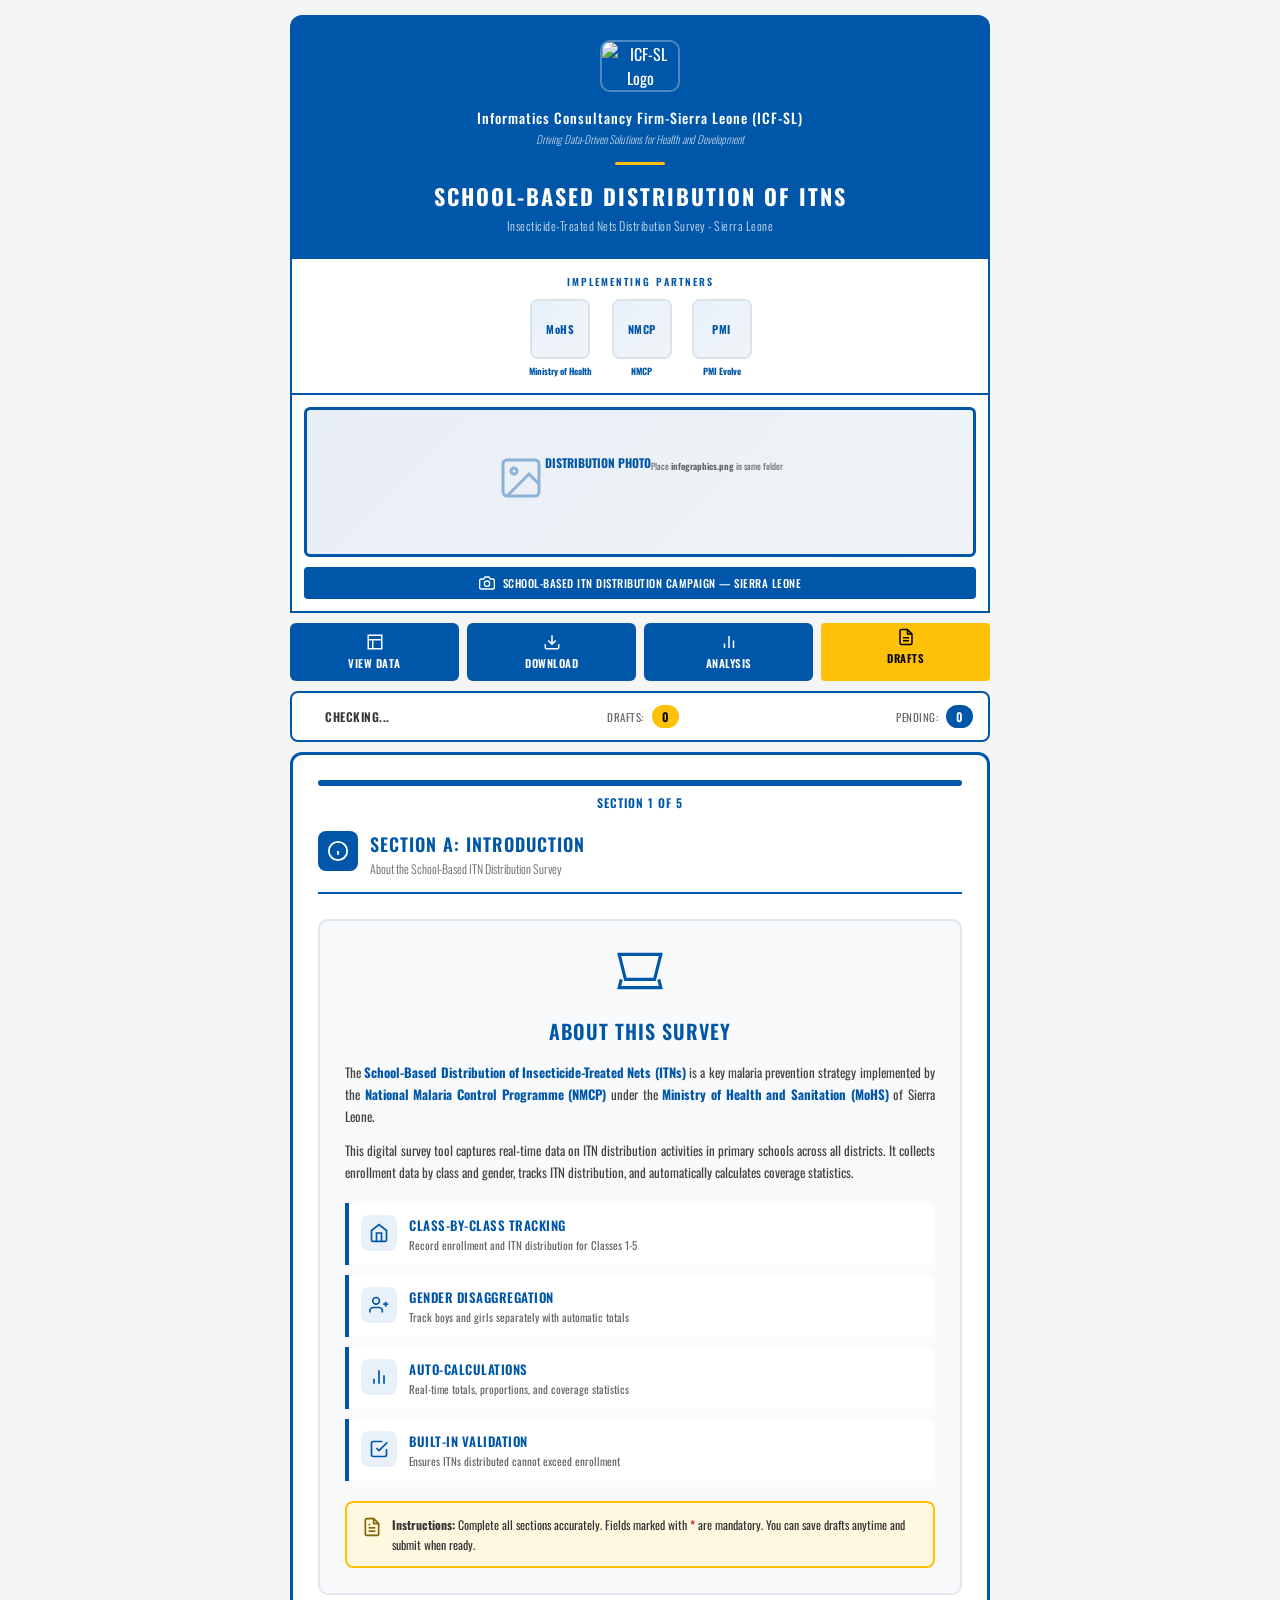
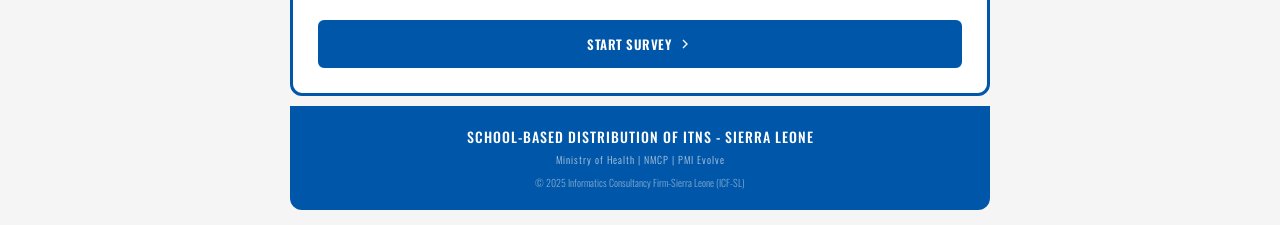
==== commit 660f7c83: "Update index.html" ====
--- a/index.html
+++ b/index.html
@@ -3,7 +3,7 @@
 <head>
     <meta charset="UTF-8">
     <meta name="viewport" content="width=device-width, initial-scale=1.0">
-    <title>School-Based Distribution of ITNs (SBD)- Sierra Leone</title>
+    <title>School-Based ITN Distribution Survey - Sierra Leone</title>
     
     <!-- Favicon - SBD Bold Design (Multiple Sizes) -->
     <link rel="icon" type="image/svg+xml" href="favicon.svg">
@@ -32,7 +32,7 @@
                     <img src="https://github.com/mohamedsillahkanu/gdp-dashboard-2/raw/6c7463b0d5c3be150aafae695a4bcbbd8aeb1499/ICF-SL.jpg" alt="ICF-SL Logo" class="header-logo-main">
                 </div>
                 <h3>Informatics Consultancy Firm-Sierra Leone (ICF-SL)</h3>
-                <p class="tagline"><em>Data-Driven Solutions for Health and Development</em></p>
+                <p class="tagline"><em>Driving Data-Driven Solutions for Health and Development</em></p>
                 <div class="header-divider"></div>
                 <h1>SCHOOL-BASED DISTRIBUTION OF ITNs</h1>
                 <p class="subtitle">Insecticide-Treated Nets Distribution Survey - Sierra Leone</p>
@@ -44,21 +44,27 @@
                 <div class="partners-grid">
                     <div class="partner-logo-card">
                         <div class="partner-logo-img">
-                            <img src="logo_mohs.png" alt="Ministry of Health" onerror="this.style.display='none'; this.nextElementSibling.style.display='flex';">
+                            <img src="logo_mohs.png" alt="Ministry of Health" style="display:none;"
+                                 onerror="this.style.display='none'; this.nextElementSibling.style.display='flex';"
+                                 onload="this.style.display='block'; this.nextElementSibling.style.display='none';">
                             <div class="logo-placeholder-box">MoHS</div>
                         </div>
                         <span class="partner-name">Ministry of Health</span>
                     </div>
                     <div class="partner-logo-card">
                         <div class="partner-logo-img">
-                            <img src="logo_nmcp.png" alt="NMCP" onerror="this.style.display='none'; this.nextElementSibling.style.display='flex';">
+                            <img src="logo_nmcp.png" alt="NMCP" style="display:none;"
+                                 onerror="this.style.display='none'; this.nextElementSibling.style.display='flex';"
+                                 onload="this.style.display='block'; this.nextElementSibling.style.display='none';">
                             <div class="logo-placeholder-box">NMCP</div>
                         </div>
                         <span class="partner-name">NMCP</span>
                     </div>
                     <div class="partner-logo-card">
                         <div class="partner-logo-img">
-                            <img src="logo_pmi.png" alt="PMI Evolve" onerror="this.style.display='none'; this.nextElementSibling.style.display='flex';">
+                            <img src="logo_pmi.png" alt="PMI Evolve" style="display:none;"
+                                 onerror="this.style.display='none'; this.nextElementSibling.style.display='flex';"
+                                 onload="this.style.display='block'; this.nextElementSibling.style.display='none';">
                             <div class="logo-placeholder-box">PMI</div>
                         </div>
                         <span class="partner-name">PMI Evolve</span>
@@ -70,14 +76,17 @@
             <div class="photo-frame-section">
                 <div class="photo-frame">
                     <div class="photo-inner">
-                        <div class="photo-placeholder" id="photoPlaceholder">
+                        <img src="infographics.png" alt="ITN Distribution" class="photo-image" id="photoImage" style="display:none;"
+                             onerror="this.style.display='none'; document.getElementById('photoPlaceholder').style.display='flex';"
+                             onload="this.style.display='block'; document.getElementById('photoPlaceholder').style.display='none';">
+                        <div class="photo-placeholder" id="photoPlaceholder" style="display:flex;">
                             <svg class="photo-icon" viewBox="0 0 24 24" fill="none" stroke="currentColor" stroke-width="1.5">
                                 <rect x="3" y="3" width="18" height="18" rx="2" ry="2"/>
                                 <circle cx="8.5" cy="8.5" r="1.5"/>
                                 <polyline points="21 15 16 10 5 21"/>
                             </svg>
                             <p class="photo-placeholder-text">DISTRIBUTION PHOTO</p>
-                            <p class="photo-placeholder-hint">Place <strong>infographics.png</strong> here</p>
+                            <p class="photo-placeholder-hint">Place <strong>infographics.png</strong> in same folder</p>
                         </div>
                     </div>
                     <div class="photo-caption">
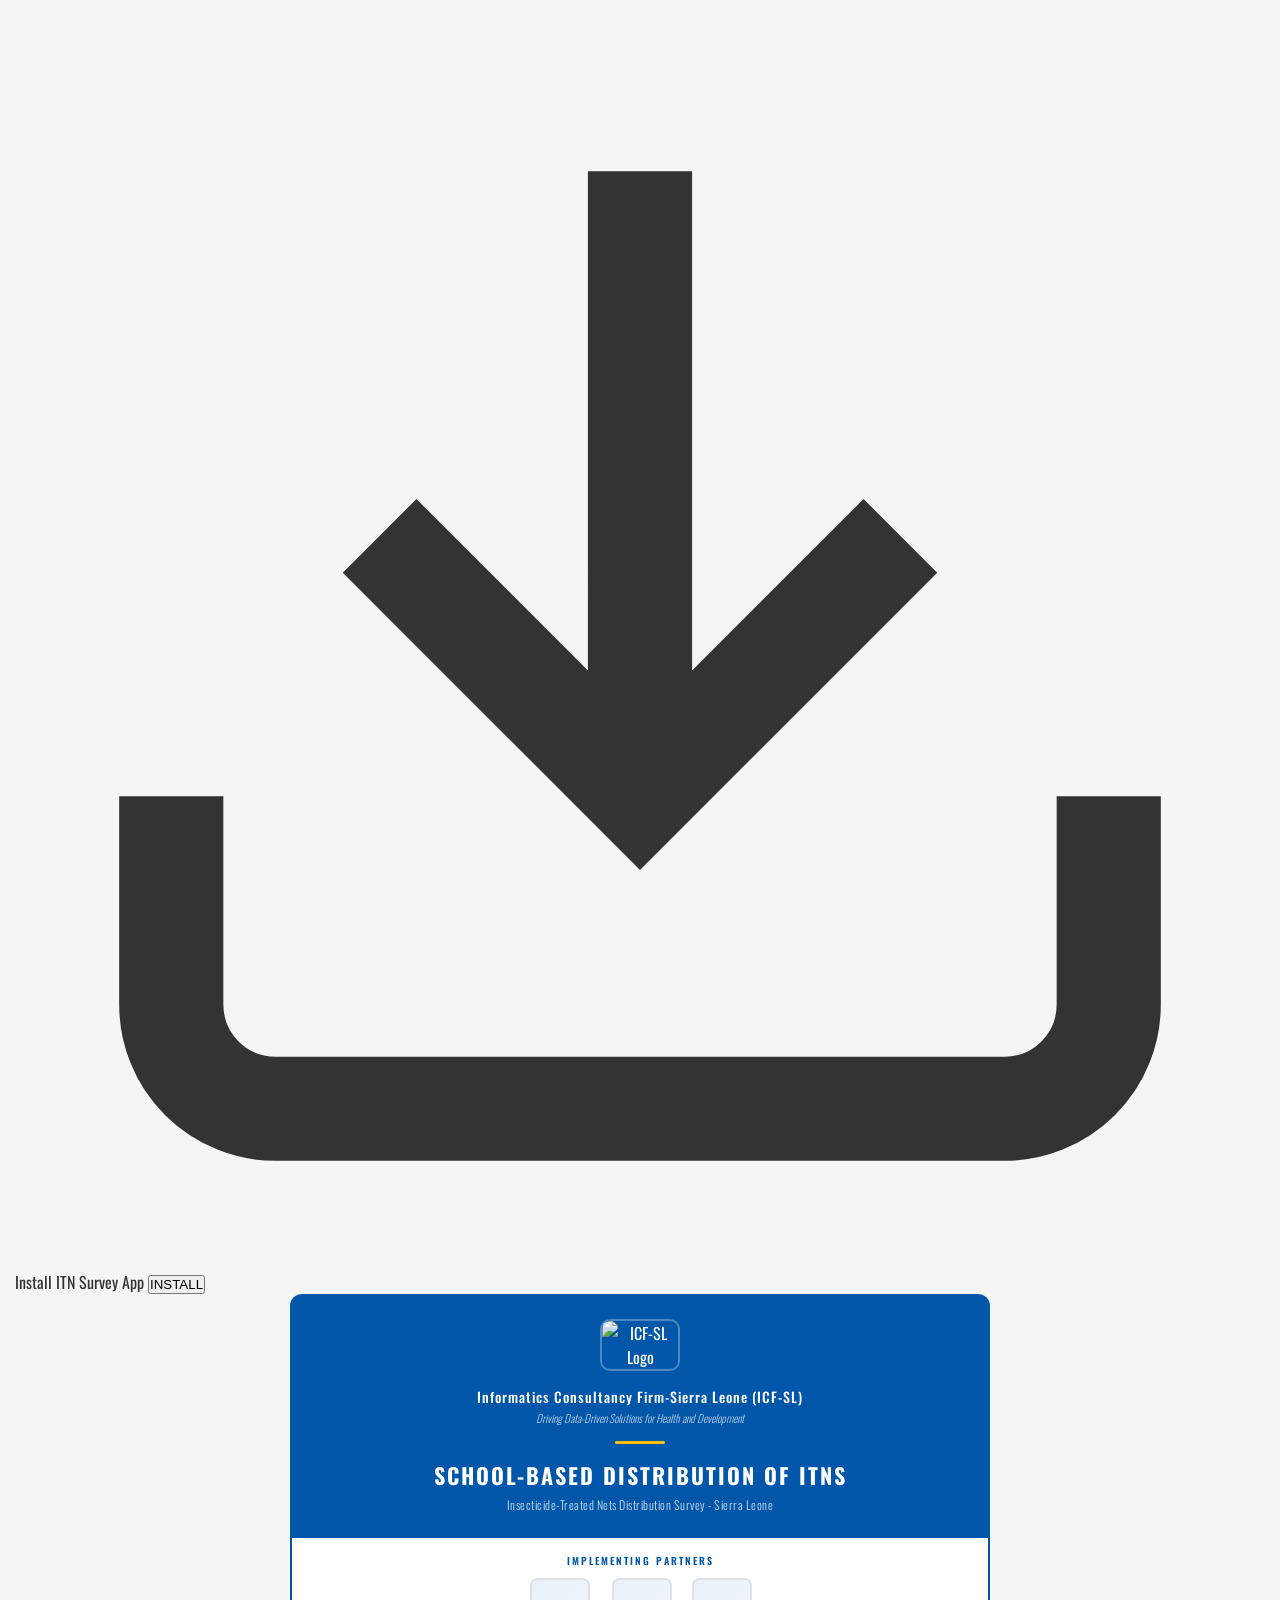
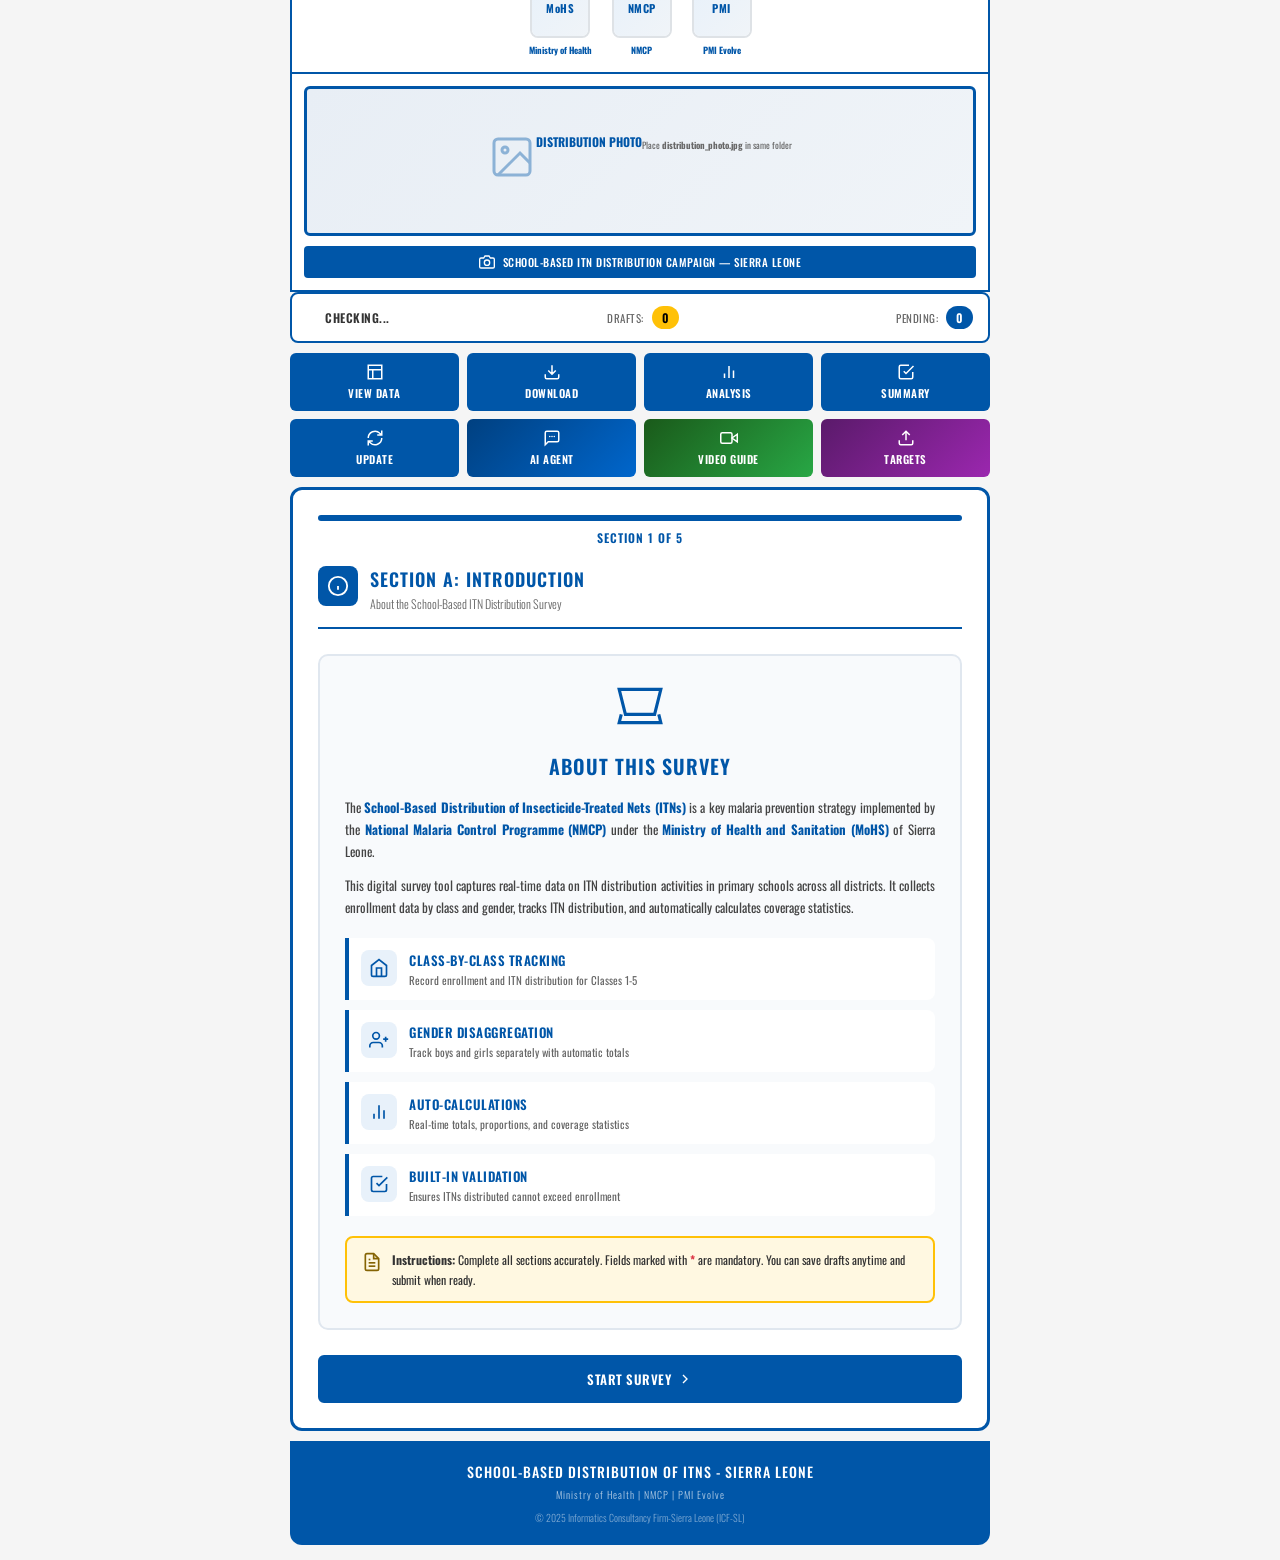
==== commit 24441d22: "Update index.html" ====
--- a/index.html
+++ b/index.html
@@ -2,1076 +2,1118 @@
 <html lang="en">
 <head>
     <meta charset="UTF-8">
-    <meta name="viewport" content="width=device-width, initial-scale=1.0">
-    <title>School-Based ITN Distribution Survey - Sierra Leone</title>
-    
-    <!-- Favicon - SBD Bold Design (Multiple Sizes) -->
+    <meta name="viewport" content="width=device-width, initial-scale=1.0, maximum-scale=1.0, user-scalable=no">
+    <title>School-Based Distribution of ITNs</title>
+    <meta name="description" content="School-Based ITN Distribution Survey for Sierra Leone">
+    <meta name="theme-color" content="#0056a8">
+    <meta name="apple-mobile-web-app-capable" content="yes">
+    <meta name="apple-mobile-web-app-status-bar-style" content="black-translucent">
+    <meta name="apple-mobile-web-app-title" content="ITN Survey">
+    <meta name="mobile-web-app-capable" content="yes">
+    <meta name="application-name" content="ITN Survey">
+    <meta name="msapplication-TileColor" content="#0056a8">
+    <meta name="msapplication-tap-highlight" content="no">
+    <link rel="manifest" href="manifest.json">
     <link rel="icon" type="image/svg+xml" href="favicon.svg">
-    <link rel="icon" sizes="48x48" type="image/svg+xml" href="data:image/svg+xml,%3Csvg xmlns='http://www.w3.org/2000/svg' viewBox='0 0 48 48'%3E%3Crect width='48' height='48' rx='6' fill='%230056a8'/%3E%3Ctext x='24' y='33' font-family='Impact,Arial Black,sans-serif' font-size='24' font-weight='900' fill='white' text-anchor='middle'%3ESBD%3C/text%3E%3Crect x='8' y='36' width='32' height='3' rx='1.5' fill='%23ffc107'/%3E%3C/svg%3E">
-    <link rel="icon" sizes="32x32" type="image/svg+xml" href="data:image/svg+xml,%3Csvg xmlns='http://www.w3.org/2000/svg' viewBox='0 0 32 32'%3E%3Crect width='32' height='32' rx='4' fill='%230056a8'/%3E%3Ctext x='16' y='22' font-family='Impact,Arial Black,sans-serif' font-size='16' font-weight='900' fill='white' text-anchor='middle'%3ESBD%3C/text%3E%3Crect x='5' y='24' width='22' height='2' rx='1' fill='%23ffc107'/%3E%3C/svg%3E">
-    <link rel="icon" sizes="16x16" type="image/svg+xml" href="data:image/svg+xml,%3Csvg xmlns='http://www.w3.org/2000/svg' viewBox='0 0 16 16'%3E%3Crect width='16' height='16' rx='2' fill='%230056a8'/%3E%3Ctext x='8' y='12' font-family='Impact,Arial Black,sans-serif' font-size='9' font-weight='900' fill='white' text-anchor='middle'%3ESBD%3C/text%3E%3C/svg%3E">
-    <link rel="apple-touch-icon" href="favicon.svg">
-    
-    <!-- Oswald Font -->
+    <link rel="apple-touch-icon" href="icon-192.svg">
     <link rel="preconnect" href="https://fonts.googleapis.com">
     <link rel="preconnect" href="https://fonts.gstatic.com" crossorigin>
     <link href="https://fonts.googleapis.com/css2?family=Oswald:wght@300;400;500;600;700&display=swap" rel="stylesheet">
-    
     <link rel="stylesheet" href="styles.css">
     <script src="https://cdn.jsdelivr.net/npm/signature_pad@4.1.7/dist/signature_pad.umd.min.js"></script>
     <script src="https://cdn.jsdelivr.net/npm/chart.js@4.4.0/dist/chart.umd.min.js"></script>
     <script src="https://cdn.jsdelivr.net/npm/papaparse@5.4.1/papaparse.min.js"></script>
+
+    <style>
+        
+        #loginScreen {
+            display: flex; align-items: center; justify-content: center;
+            min-height: 100vh;
+            background: linear-gradient(160deg, #002d5a 0%, #004080 60%, #005db8 100%);
+            padding: 20px; box-sizing: border-box;
+        }
+        .login-card {
+            background: #fff; border-radius: 14px; padding: 40px 32px 32px;
+            width: 100%; max-width: 380px; box-shadow: 0 8px 40px rgba(0,0,0,0.25);
+        }
+        .login-logo-row { text-align: center; margin-bottom: 8px; }
+        .login-logo-row img { height: 56px; object-fit: contain; }
+        .login-app-title {
+            text-align: center; font-family: 'Oswald', sans-serif;
+            font-size: 22px; font-weight: 600; color: #004080;
+            letter-spacing: 0.5px; margin: 10px 0 2px;
+        }
+        .login-app-sub { text-align: center; font-size: 12px; color: #666; margin-bottom: 28px; }
+        .login-divider { border: none; border-top: 1px solid #e8e8e8; margin-bottom: 24px; }
+        .login-label {
+            display: block; font-family: 'Oswald', sans-serif;
+            font-size: 11px; font-weight: 500; color: #555;
+            letter-spacing: 0.8px; margin-bottom: 6px;
+        }
+        .login-input {
+            display: block; width: 100%; padding: 11px 14px;
+            border: 1.5px solid #d0d0d0; border-radius: 8px;
+            font-size: 14px; font-family: inherit; box-sizing: border-box;
+            margin-bottom: 16px; transition: border-color 0.2s; outline: none;
+        }
+        .login-input:focus { border-color: #004080; }
+        .login-pass-note { font-size: 11px; color: #999; margin-left: 4px; }
+        .login-error {
+            display: none; background: #fff0f0; border: 1px solid #ffb3b3;
+            color: #c0392b; border-radius: 7px; padding: 9px 13px;
+            font-size: 13px; margin-bottom: 14px;
+        }
+        .login-btn {
+            width: 100%; padding: 13px; background: #004080; color: #fff;
+            border: none; border-radius: 8px; font-family: 'Oswald', sans-serif;
+            font-size: 15px; font-weight: 500; letter-spacing: 1px;
+            cursor: pointer; transition: background 0.2s;
+        }
+        .login-btn:hover { background: #00306a; }
+        .login-footer-note { text-align: center; font-size: 11px; color: #aaa; margin-top: 18px; }
+
+        /* ── USER PILL ── */
+        .user-pill {
+            display: inline-flex; align-items: center; gap: 6px;
+            background: rgba(255,255,255,0.15); border: 1px solid rgba(255,255,255,0.3);
+            border-radius: 20px; padding: 3px 10px 3px 7px;
+            font-size: 12px; color: #fff;
+        }
+        .user-pill svg { width: 13px; height: 13px; stroke: #fff; flex-shrink: 0; }
+        .logout-btn {
+            background: rgba(255,255,255,0.12); border: 1px solid rgba(255,255,255,0.3);
+            color: #fff; border-radius: 6px; padding: 3px 10px;
+            font-size: 11px; font-family: 'Oswald', sans-serif;
+            letter-spacing: 0.5px; cursor: pointer; transition: background 0.2s;
+        }
+        .logout-btn:hover { background: rgba(255,255,255,0.22); }
+        .admin-badge {
+            background: #f0a500; color: #fff; font-size: 10px;
+            font-family: 'Oswald', sans-serif; padding: 2px 6px;
+            border-radius: 4px; letter-spacing: 0.5px; margin-left: 4px;
+        }
+
+        /* ════════════════════════════════════
+           TAB NAVIGATION
+        ════════════════════════════════════ */
+        .tab-nav {
+            display: flex;
+            background: #002d5a;
+            border-bottom: 3px solid #c8991a;
+            overflow-x: auto;
+            -webkit-overflow-scrolling: touch;
+        }
+        .tab-nav::-webkit-scrollbar { display: none; }
+
+        .tab-btn {
+            display: flex; align-items: center; gap: 7px;
+            padding: 13px 22px;
+            font-family: 'Oswald', sans-serif;
+            font-size: 13px; font-weight: 500;
+            letter-spacing: 0.8px; text-transform: uppercase;
+            color: rgba(255,255,255,0.50);
+            background: none; border: none;
+            border-bottom: 3px solid transparent;
+            margin-bottom: -3px;
+            cursor: pointer;
+            white-space: nowrap;
+            transition: color 0.2s, border-color 0.2s;
+            flex-shrink: 0;
+        }
+        .tab-btn svg { width: 16px; height: 16px; stroke: currentColor; fill: none; }
+        .tab-btn:hover { color: rgba(255,255,255,0.80); }
+        .tab-btn.active { color: #f0c040; border-bottom-color: #f0c040; }
+
+        .tab-panel { display: none; }
+        .tab-panel.active { display: block; }
+
+        /* ════════════════════════════════════
+           DASHBOARD PANEL
+        ════════════════════════════════════ */
+        .dash-wrap { padding: 18px 0; }
+        .dash-kpi-row {
+            display: grid;
+            grid-template-columns: repeat(auto-fit, minmax(150px, 1fr));
+            gap: 12px; margin-bottom: 18px;
+        }
+        .dash-kpi {
+            background: #fff; border: 2px solid #d0dce8;
+            border-radius: 10px; padding: 18px 14px; text-align: center;
+        }
+        .dash-kpi.kpi-green { border-color: #28a745; }
+        .dash-kpi.kpi-red   { border-color: #dc3545; }
+        .dash-kpi.kpi-gold  { border-color: #c8991a; }
+        .dash-kpi-val {
+            font-family: 'Oswald', sans-serif; font-size: 34px;
+            font-weight: 700; color: #004080; line-height: 1;
+        }
+        .dash-kpi.kpi-green .dash-kpi-val { color: #28a745; }
+        .dash-kpi.kpi-red   .dash-kpi-val { color: #dc3545; }
+        .dash-kpi.kpi-gold  .dash-kpi-val { color: #b8860b; }
+        .dash-kpi-lbl {
+            font-size: 11px; color: #607080; text-transform: uppercase;
+            letter-spacing: 0.5px; margin-top: 5px;
+            font-family: 'Oswald', sans-serif;
+        }
+        .dash-section-hdr {
+            background: #004080; color: #fff; padding: 11px 18px;
+            border-radius: 8px 8px 0 0;
+            font-family: 'Oswald', sans-serif; font-size: 13px;
+            font-weight: 600; letter-spacing: 0.5px; text-transform: uppercase;
+        }
+        .dash-table-outer {
+            border: 2px solid #d0dce8; border-top: none;
+            border-radius: 0 0 8px 8px; overflow-x: auto;
+            margin-bottom: 18px;
+        }
+        .dash-tbl {
+            width: 100%; border-collapse: collapse; font-size: 13px;
+        }
+        .dash-tbl th {
+            background: #f4f7fa; padding: 9px 13px;
+            font-family: 'Oswald', sans-serif; font-size: 11px;
+            font-weight: 600; letter-spacing: 0.5px; text-transform: uppercase;
+            color: #607080; border-bottom: 1px solid #d0dce8; text-align: left;
+        }
+        .dash-tbl td { padding: 9px 13px; border-bottom: 1px solid #f0f4f8; }
+        .dash-tbl tr:last-child td { border-bottom: none; }
+        .dash-tbl tr:hover td { background: #f8fafc; }
+        .dash-prog-bar { background: #e4eaf2; border-radius: 4px; height: 7px; overflow: hidden; }
+        .dash-prog-fill { height: 100%; border-radius: 4px; background: #004080; }
+        .dash-prog-fill.done { background: #28a745; }
+        .dash-badge {
+            display: inline-block; padding: 3px 9px; border-radius: 4px;
+            font-size: 10px; font-weight: 700; letter-spacing: 0.4px;
+            font-family: 'Oswald', sans-serif; text-transform: uppercase;
+        }
+        .dash-badge-green { background: #e8f5e9; color: #28a745; }
+        .dash-badge-yellow { background: #fff8e1; color: #b8860b; }
+
+        /* ════════════════════════════════════
+           AI CHAT PANEL
+        ════════════════════════════════════ */
+        .ai-panel-wrap {
+            display: flex; flex-direction: column;
+            height: calc(100vh - 210px);
+            min-height: 420px;
+        }
+        .ai-chat-topbar {
+            display: flex; align-items: center; gap: 12px;
+            padding: 11px 16px;
+            background: #fff; border-bottom: 1px solid #d0dce8;
+        }
+        .ai-avatar-circle {
+            width: 36px; height: 36px; border-radius: 50%;
+            background: linear-gradient(135deg, #004080, #1a6abf);
+            display: flex; align-items: center; justify-content: center; flex-shrink: 0;
+        }
+        .ai-avatar-circle svg { width: 18px; height: 18px; stroke: #fff; fill: none; }
+        .ai-topbar-name {
+            font-family: 'Oswald', sans-serif; font-size: 14px;
+            font-weight: 600; color: #004080; letter-spacing: 0.5px; text-transform: uppercase;
+        }
+        .ai-topbar-status {
+            font-size: 11px; color: #28a745;
+            display: flex; align-items: center; gap: 4px;
+        }
+        .ai-topbar-status::before {
+            content: ''; width: 6px; height: 6px; border-radius: 50%;
+            background: #28a745; display: inline-block;
+        }
+        .ai-clear-chat {
+            margin-left: auto; background: #f4f7fa; border: 1px solid #d0dce8;
+            border-radius: 7px; padding: 5px 12px;
+            font-family: 'Oswald', sans-serif; font-size: 11px;
+            letter-spacing: 0.5px; text-transform: uppercase;
+            color: #607080; cursor: pointer; transition: all 0.15s;
+            display: flex; align-items: center; gap: 5px;
+        }
+        .ai-clear-chat svg { width: 12px; height: 12px; stroke: currentColor; fill: none; }
+        .ai-clear-chat:hover { background: #dc3545; color: #fff; border-color: #dc3545; }
+
+        /* Suggestion chips */
+        .ai-chips {
+            padding: 8px 14px; background: #f8fafc;
+            border-bottom: 1px solid #e8edf2;
+            display: flex; gap: 6px; flex-wrap: wrap;
+        }
+        .ai-chip {
+            padding: 5px 11px; background: #eef3fa;
+            border: 1px solid #c0d0e0; border-radius: 20px;
+            font-size: 11px; color: #004080; cursor: pointer;
+            transition: all 0.15s; white-space: nowrap;
+        }
+        .ai-chip:hover { background: #004080; color: #fff; border-color: #004080; }
+
+        /* Messages scroll area */
+        .ai-messages {
+            flex: 1; overflow-y: auto; padding: 16px 14px;
+            display: flex; flex-direction: column; gap: 12px;
+            background: #f0f4f8;
+        }
+        .ai-messages::-webkit-scrollbar { width: 5px; }
+        .ai-messages::-webkit-scrollbar-thumb { background: #b0c4d8; border-radius: 3px; }
+
+        /* Message rows */
+        .ai-msg { display: flex; gap: 9px; max-width: 88%; animation: msgIn 0.22s ease; }
+        .ai-msg.user-msg { margin-left: auto; flex-direction: row-reverse; }
+        @keyframes msgIn { from { opacity:0; transform:translateY(6px); } to { opacity:1; transform:none; } }
+
+        .msg-ava {
+            width: 30px; height: 30px; border-radius: 50%; flex-shrink: 0;
+            display: flex; align-items: center; justify-content: center;
+            font-family: 'Oswald', sans-serif; font-size: 11px; font-weight: 700;
+        }
+        .ai-msg .msg-ava { background: linear-gradient(135deg,#004080,#1a6abf); color: #fff; }
+        .ai-msg.user-msg .msg-ava { background: #c8991a; color: #000; }
+
+        .msg-bub {
+            padding: 10px 14px; border-radius: 13px;
+            font-size: 13.5px; line-height: 1.55; word-break: break-word;
+        }
+        .ai-msg .msg-bub {
+            background: #fff; border: 1px solid #d8e4f0;
+            border-top-left-radius: 3px; color: #1a2840;
+            box-shadow: 0 1px 4px rgba(0,64,128,0.07);
+        }
+        .ai-msg.user-msg .msg-bub {
+            background: #004080; color: #fff; border-top-right-radius: 3px;
+        }
+        .msg-bub p { margin-bottom: 6px; }
+        .msg-bub p:last-child { margin-bottom: 0; }
+        .msg-bub ul, .msg-bub ol { padding-left: 16px; margin-bottom: 6px; }
+        .msg-bub li { margin-bottom: 3px; }
+        .msg-bub strong { font-weight: 600; }
+        .msg-bub code {
+            background: rgba(0,64,128,0.08); padding: 1px 4px;
+            border-radius: 3px; font-size: 12px; font-family: monospace;
+        }
+        .ai-msg.user-msg .msg-bub code { background: rgba(255,255,255,0.18); }
+        .msg-time { font-size: 10px; color: #8090a0; margin-top: 3px; padding: 0 3px; }
+        .ai-msg .msg-time { text-align: left; }
+        .ai-msg.user-msg .msg-time { text-align: right; }
+
+        /* Typing dots */
+        .typing-row { display: flex; gap: 9px; }
+        .typing-bub {
+            background: #fff; border: 1px solid #d8e4f0;
+            border-radius: 13px; border-top-left-radius: 3px;
+            padding: 13px 16px; display: flex; gap: 4px; align-items: center;
+            box-shadow: 0 1px 4px rgba(0,64,128,0.07);
+        }
+        .typing-dot {
+            width: 6px; height: 6px; border-radius: 50%; background: #8090a0;
+            animation: tdot 1.2s infinite;
+        }
+        .typing-dot:nth-child(2) { animation-delay: 0.2s; }
+        .typing-dot:nth-child(3) { animation-delay: 0.4s; }
+        @keyframes tdot { 0%,60%,100% { transform:none; opacity:0.4; } 30% { transform:translateY(-5px); opacity:1; } }
+
+        /* Welcome card */
+        .ai-welcome {
+            background: #fff; border: 2px solid #d0dce8; border-radius: 10px;
+            padding: 22px 18px; text-align: center; margin: 8px 0;
+        }
+        .ai-welcome-icon {
+            width: 50px; height: 50px; border-radius: 50%;
+            background: linear-gradient(135deg,#004080,#1a6abf);
+            display: flex; align-items: center; justify-content: center;
+            margin: 0 auto 12px;
+        }
+        .ai-welcome-icon svg { width: 24px; height: 24px; stroke: #fff; fill: none; }
+        .ai-welcome h3 {
+            font-family: 'Oswald', sans-serif; font-size: 16px; color: #004080;
+            text-transform: uppercase; letter-spacing: 0.5px; margin-bottom: 7px;
+        }
+        .ai-welcome p { font-size: 13px; color: #607080; line-height: 1.55; }
+
+        /* Input area */
+        .ai-input-area {
+            background: #fff; border-top: 2px solid #d0dce8;
+            padding: 10px 14px;
+        }
+        .ai-input-row { display: flex; gap: 9px; align-items: flex-end; }
+        #aiInput {
+            flex: 1; padding: 10px 14px; border: 2px solid #d0dce8;
+            border-radius: 22px; font-size: 13.5px; font-family: inherit;
+            outline: none; resize: none; max-height: 110px; line-height: 1.4;
+            background: #f4f7fa; transition: border 0.2s;
+        }
+        #aiInput:focus { border-color: #004080; background: #fff; }
+        #aiInput::placeholder { color: #9090a0; }
+        .ai-send-btn {
+            width: 42px; height: 42px; border-radius: 50%;
+            background: #004080; border: none;
+            display: flex; align-items: center; justify-content: center;
+            cursor: pointer; transition: background 0.2s, transform 0.1s; flex-shrink: 0;
+        }
+        .ai-send-btn:hover { background: #1a6abf; transform: scale(1.06); }
+        .ai-send-btn:disabled { background: #c0ccd8; cursor: not-allowed; transform: none; }
+        .ai-send-btn svg { width: 17px; height: 17px; stroke: #fff; fill: none; }
+        .ai-input-hint {
+            font-size: 10px; color: #9090a0; margin-top: 5px;
+            text-align: center; letter-spacing: 0.2px;
+        }
+
+        /* ── Responsive ── */
+        @media (max-width: 480px) {
+            .tab-btn { padding: 12px 14px; font-size: 11px; }
+            .tab-btn .tab-lbl { display: none; }
+            .tab-btn svg { width: 18px; height: 18px; }
+            .dash-kpi-row { grid-template-columns: repeat(2,1fr); }
+        }
+    </style>
 </head>
 <body>
-    <div class="main-content show" id="mainContent">
-        <div class="page-container">
-
-            <!-- HEADER -->
-            <div class="page-header">
-                <div class="header-logos">
-                    <img src="https://github.com/mohamedsillahkanu/gdp-dashboard-2/raw/6c7463b0d5c3be150aafae695a4bcbbd8aeb1499/ICF-SL.jpg" alt="ICF-SL Logo" class="header-logo-main">
+
+    <!-- login screen stub (required by script_option2.js internals) -->
+    <div id="loginScreen" style="display:none;">
+        <input type="hidden" id="loginUsername" value="admin">
+        <input type="hidden" id="loginPassword" value="admin123">
+        <div id="loginError"></div>
+    </div>
+
+    <!-- MAIN APP -->
+    <div id="appMain" style="display:flex;flex-direction:column;min-height:100vh;">
+
+        <!-- PWA Install Banner -->
+        <div class="install-banner" id="installBanner">
+            <div class="install-content">
+                <svg class="install-icon" viewBox="0 0 24 24" fill="none" stroke="currentColor" stroke-width="2">
+                    <path d="M21 15v4a2 2 0 01-2 2H5a2 2 0 01-2-2v-4M7 10l5 5 5-5M12 15V3"/>
+                </svg>
+                <span class="install-text">Install ITN Survey App</span>
+                <button class="install-btn" id="installBtn">INSTALL</button>
+            </div>
+        </div>
+
+        <div class="main-content show" id="mainContent">
+            <div class="page-container">
+
+                <!-- HEADER -->
+                <div class="page-header">
+                    <div class="header-logos">
+                        <img src="ICF-SL.jpg" alt="ICF-SL Logo" class="header-logo-main"
+                             onerror="this.src='https://github.com/mohamedsillahkanu/gdp-dashboard-2/raw/6c7463b0d5c3be150aafae695a4bcbbd8aeb1499/ICF-SL.jpg'; this.onerror=null;">
+                    </div>
+                    <h3>Informatics Consultancy Firm-Sierra Leone (ICF-SL)</h3>
+                    <p class="tagline"><em>Driving Data-Driven Solutions for Health and Development</em></p>
+                    <div class="header-divider"></div>
+                    <h1>SCHOOL-BASED DISTRIBUTION OF ITNs</h1>
+                    <p class="subtitle">Insecticide-Treated Nets Distribution Survey - Sierra Leone</p>
                 </div>
-                <h3>Informatics Consultancy Firm-Sierra Leone (ICF-SL)</h3>
-                <p class="tagline"><em>Driving Data-Driven Solutions for Health and Development</em></p>
-                <div class="header-divider"></div>
-                <h1>SCHOOL-BASED DISTRIBUTION OF ITNs</h1>
-                <p class="subtitle">Insecticide-Treated Nets Distribution Survey - Sierra Leone</p>
-            </div>
-
-            <!-- PARTNER LOGOS -->
-            <div class="partners-section">
-                <div class="partners-label">IMPLEMENTING PARTNERS</div>
-                <div class="partners-grid">
-                    <div class="partner-logo-card">
-                        <div class="partner-logo-img">
-                            <img src="logo_mohs.png" alt="Ministry of Health" style="display:none;"
-                                 onerror="this.style.display='none'; this.nextElementSibling.style.display='flex';"
-                                 onload="this.style.display='block'; this.nextElementSibling.style.display='none';">
-                            <div class="logo-placeholder-box">MoHS</div>
+
+                <!-- PARTNER LOGOS -->
+                <div class="partners-section">
+                    <div class="partners-label">IMPLEMENTING PARTNERS</div>
+                    <div class="partners-grid">
+                        <div class="partner-logo-card">
+                            <div class="partner-logo-img">
+                                <img src="logo_mohs.png" alt="Ministry of Health" style="display:none;"
+                                     onerror="this.style.display='none'; this.nextElementSibling.style.display='flex';"
+                                     onload="this.style.display='block'; this.nextElementSibling.style.display='none';">
+                                <div class="logo-placeholder-box">MoHS</div>
+                            </div>
+                            <span class="partner-name">Ministry of Health</span>
                         </div>
-                        <span class="partner-name">Ministry of Health</span>
-                    </div>
-                    <div class="partner-logo-card">
-                        <div class="partner-logo-img">
-                            <img src="logo_nmcp.png" alt="NMCP" style="display:none;"
-                                 onerror="this.style.display='none'; this.nextElementSibling.style.display='flex';"
-                                 onload="this.style.display='block'; this.nextElementSibling.style.display='none';">
-                            <div class="logo-placeholder-box">NMCP</div>
+                        <div class="partner-logo-card">
+                            <div class="partner-logo-img">
+                                <img src="logo_nmcp.png" alt="NMCP" style="display:none;"
+                                     onerror="this.style.display='none'; this.nextElementSibling.style.display='flex';"
+                                     onload="this.style.display='block'; this.nextElementSibling.style.display='none';">
+                                <div class="logo-placeholder-box">NMCP</div>
+                            </div>
+                            <span class="partner-name">NMCP</span>
                         </div>
-                        <span class="partner-name">NMCP</span>
-                    </div>
-                    <div class="partner-logo-card">
-                        <div class="partner-logo-img">
-                            <img src="logo_pmi.png" alt="PMI Evolve" style="display:none;"
-                                 onerror="this.style.display='none'; this.nextElementSibling.style.display='flex';"
-                                 onload="this.style.display='block'; this.nextElementSibling.style.display='none';">
-                            <div class="logo-placeholder-box">PMI</div>
+                        <div class="partner-logo-card">
+                            <div class="partner-logo-img">
+                                <img src="logo_pmi.png" alt="PMI Evolve" style="display:none;"
+                                     onerror="this.style.display='none'; this.nextElementSibling.style.display='flex';"
+                                     onload="this.style.display='block'; this.nextElementSibling.style.display='none';">
+                                <div class="logo-placeholder-box">PMI</div>
+                            </div>
+                            <span class="partner-name">PMI Evolve</span>
                         </div>
-                        <span class="partner-name">PMI Evolve</span>
                     </div>
                 </div>
-            </div>
-
-            <!-- PHOTO FRAME -->
-            <div class="photo-frame-section">
-                <div class="photo-frame">
-                    <div class="photo-inner">
-                        <img src="infographics.png" alt="ITN Distribution" class="photo-image" id="photoImage" style="display:none;"
-                             onerror="this.style.display='none'; document.getElementById('photoPlaceholder').style.display='flex';"
-                             onload="this.style.display='block'; document.getElementById('photoPlaceholder').style.display='none';">
-                        <div class="photo-placeholder" id="photoPlaceholder" style="display:flex;">
-                            <svg class="photo-icon" viewBox="0 0 24 24" fill="none" stroke="currentColor" stroke-width="1.5">
-                                <rect x="3" y="3" width="18" height="18" rx="2" ry="2"/>
-                                <circle cx="8.5" cy="8.5" r="1.5"/>
-                                <polyline points="21 15 16 10 5 21"/>
-                            </svg>
-                            <p class="photo-placeholder-text">DISTRIBUTION PHOTO</p>
-                            <p class="photo-placeholder-hint">Place <strong>infographics.png</strong> in same folder</p>
-                        </div>
-                    </div>
-                    <div class="photo-caption">
-                        <svg class="caption-icon" viewBox="0 0 24 24" fill="none" stroke="currentColor" stroke-width="2">
-                            <path d="M23 19a2 2 0 01-2 2H3a2 2 0 01-2-2V8a2 2 0 012-2h4l2-3h6l2 3h4a2 2 0 012 2z"/><circle cx="12" cy="13" r="4"/>
-                        </svg>
-                        School-Based ITN Distribution Campaign — Sierra Leone
-                    </div>
-                </div>
-            </div>
-
-            <!-- CONTROLS -->
-            <div class="controls-bar">
-                <button class="control-btn" id="viewDataBtn">
-                    <svg class="btn-icon" viewBox="0 0 24 24" fill="none" stroke="currentColor" stroke-width="2">
-                        <path d="M3 3h18v18H3zM3 9h18M9 21V9"/>
-                    </svg>
-                    VIEW DATA
-                </button>
-                <button class="control-btn" id="downloadDataBtn">
-                    <svg class="btn-icon" viewBox="0 0 24 24" fill="none" stroke="currentColor" stroke-width="2">
-                        <path d="M21 15v4a2 2 0 01-2 2H5a2 2 0 01-2-2v-4M7 10l5 5 5-5M12 15V3"/>
-                    </svg>
-                    DOWNLOAD
-                </button>
-                <button class="control-btn" id="viewAnalysisBtn">
-                    <svg class="btn-icon" viewBox="0 0 24 24" fill="none" stroke="currentColor" stroke-width="2">
-                        <path d="M18 20V10M12 20V4M6 20v-6"/>
-                    </svg>
-                    ANALYSIS
-                </button>
-                <button class="control-btn draft-btn" id="viewDraftsBtn">
-                    <svg class="btn-icon" viewBox="0 0 24 24" fill="none" stroke="currentColor" stroke-width="2">
-                        <path d="M14 2H6a2 2 0 00-2 2v16a2 2 0 002 2h12a2 2 0 002-2V8z"/><polyline points="14 2 14 8 20 8"/><line x1="16" y1="13" x2="8" y2="13"/><line x1="16" y1="17" x2="8" y2="17"/>
-                    </svg>
-                    DRAFTS
-                </button>
-            </div>
-
-            <!-- STATUS BAR -->
-            <div class="status-bar">
-                <div class="status-item">
-                    <div class="status-indicator" id="statusIndicator"></div>
-                    <span class="status-text" id="statusText">CHECKING...</span>
-                </div>
-                <div class="status-item">
-                    <span class="status-label">DRAFTS:</span>
-                    <span class="draft-count" id="draftCount">0</span>
-                </div>
-                <div class="status-item">
-                    <span class="status-label">PENDING:</span>
-                    <span class="pending-count" id="pendingCount">0</span>
-                </div>
-            </div>
-
-            <!-- FORM -->
-            <div class="form-card">
-                <div class="form-content">
-                    <div class="progress-bar"><div class="progress-fill" id="progressFill"></div></div>
-                    <div class="progress-text" id="progressText">SECTION 1 OF 5</div>
-
-                    <form id="dataForm">
-                        <input type="hidden" name="form_status" id="form_status" value="draft">
-                        <input type="hidden" name="draft_id" id="draft_id" value="">
-                        <input type="hidden" name="timestamp" id="timestamp" value="">
-
-                        <!-- SECTION 1: INTRODUCTION -->
-                        <div class="form-section active" data-section="1">
-                            <div class="section-header">
-                                <div class="section-icon">
-                                    <svg viewBox="0 0 24 24" fill="none" stroke="currentColor" stroke-width="2">
-                                        <circle cx="12" cy="12" r="10"/><path d="M12 16v-4M12 8h.01"/>
-                                    </svg>
-                                </div>
-                                <div>
-                                    <h2 class="section-title">SECTION A: INTRODUCTION</h2>
-                                    <p class="section-description">About the School-Based ITN Distribution Survey</p>
-                                </div>
-                            </div>
-
-                            <div class="intro-card">
-                                <div class="intro-icon-large">
-                                    <svg viewBox="0 0 24 24" fill="none" stroke="currentColor" stroke-width="1.5">
-                                        <path d="M2 4l3 12h14l3-12H2zM3 16l-1 4h20l-1-4"/>
-                                    </svg>
-                                </div>
-                                <h3 class="intro-heading">ABOUT THIS SURVEY</h3>
-                                <p class="intro-paragraph">
-                                    The <strong>School-Based Distribution of Insecticide-Treated Nets (ITNs)</strong> is a key 
-                                    malaria prevention strategy implemented by the <strong>National Malaria Control Programme (NMCP)</strong> 
-                                    under the <strong>Ministry of Health and Sanitation (MoHS)</strong> of Sierra Leone.
-                                </p>
-                                <p class="intro-paragraph">
-                                    This digital survey tool captures real-time data on ITN distribution activities in primary schools 
-                                    across all districts. It collects enrollment data by class and gender, tracks ITN distribution, 
-                                    and automatically calculates coverage statistics.
-                                </p>
-
-                                <div class="intro-features">
-                                    <div class="intro-feature">
-                                        <div class="feature-icon">
-                                            <svg viewBox="0 0 24 24" fill="none" stroke="currentColor" stroke-width="2">
-                                                <path d="M3 9l9-7 9 7v11a2 2 0 01-2 2H5a2 2 0 01-2-2z"/><polyline points="9 22 9 12 15 12 15 22"/>
-                                            </svg>
-                                        </div>
-                                        <div><div class="feature-title">CLASS-BY-CLASS TRACKING</div><div class="feature-desc">Record enrollment and ITN distribution for Classes 1-5</div></div>
-                                    </div>
-                                    <div class="intro-feature">
-                                        <div class="feature-icon">
-                                            <svg viewBox="0 0 24 24" fill="none" stroke="currentColor" stroke-width="2">
-                                                <path d="M16 21v-2a4 4 0 00-4-4H5a4 4 0 00-4 4v2"/><circle cx="8.5" cy="7" r="4"/><path d="M20 8v6M23 11h-6"/>
-                                            </svg>
-                                        </div>
-                                        <div><div class="feature-title">GENDER DISAGGREGATION</div><div class="feature-desc">Track boys and girls separately with automatic totals</div></div>
-                                    </div>
-                                    <div class="intro-feature">
-                                        <div class="feature-icon">
-                                            <svg viewBox="0 0 24 24" fill="none" stroke="currentColor" stroke-width="2">
-                                                <path d="M18 20V10M12 20V4M6 20v-6"/>
-                                            </svg>
-                                        </div>
-                                        <div><div class="feature-title">AUTO-CALCULATIONS</div><div class="feature-desc">Real-time totals, proportions, and coverage statistics</div></div>
-                                    </div>
-                                    <div class="intro-feature">
-                                        <div class="feature-icon">
-                                            <svg viewBox="0 0 24 24" fill="none" stroke="currentColor" stroke-width="2">
-                                                <polyline points="9 11 12 14 22 4"/><path d="M21 12v7a2 2 0 01-2 2H5a2 2 0 01-2-2V5a2 2 0 012-2h11"/>
-                                            </svg>
-                                        </div>
-                                        <div><div class="feature-title">BUILT-IN VALIDATION</div><div class="feature-desc">Ensures ITNs distributed cannot exceed enrollment</div></div>
-                                    </div>
-                                </div>
-
-                                <div class="intro-instructions">
-                                    <svg class="instructions-icon" viewBox="0 0 24 24" fill="none" stroke="currentColor" stroke-width="2">
-                                        <path d="M14 2H6a2 2 0 00-2 2v16a2 2 0 002 2h12a2 2 0 002-2V8z"/><polyline points="14 2 14 8 20 8"/><line x1="16" y1="13" x2="8" y2="13"/><line x1="16" y1="17" x2="8" y2="17"/><polyline points="10 9 9 9 8 9"/>
-                                    </svg>
-                                    <div>
-                                        <strong>Instructions:</strong> Complete all sections accurately. Fields marked with 
-                                        <span class="required">*</span> are mandatory. You can save drafts anytime and submit when ready.
-                                    </div>
-                                </div>
-                            </div>
-
-                            <div class="navigation-buttons">
-                                <button type="button" class="btn-nav btn-next full-width" onclick="nextSection()">
-                                    START SURVEY
-                                    <svg class="nav-icon" viewBox="0 0 24 24" fill="none" stroke="currentColor" stroke-width="2">
-                                        <polyline points="9 18 15 12 9 6"/>
-                                    </svg>
-                                </button>
+
+                <!-- PHOTO FRAME -->
+                <div class="photo-frame-section">
+                    <div class="photo-frame">
+                        <div class="photo-inner">
+                            <img src="infographics.png" alt="ITN Distribution" class="photo-image" id="photoImage" style="display:none;"
+                                 onerror="this.style.display='none'; document.getElementById('photoPlaceholder').style.display='flex';"
+                                 onload="this.style.display='block'; document.getElementById('photoPlaceholder').style.display='none';">
+                            <div class="photo-placeholder" id="photoPlaceholder" style="display:flex;">
+                                <svg class="photo-icon" viewBox="0 0 24 24" fill="none" stroke="currentColor" stroke-width="1.5">
+                                    <rect x="3" y="3" width="18" height="18" rx="2" ry="2"/>
+                                    <circle cx="8.5" cy="8.5" r="1.5"/>
+                                    <polyline points="21 15 16 10 5 21"/>
+                                </svg>
+                                <p class="photo-placeholder-text">DISTRIBUTION PHOTO</p>
+                                <p class="photo-placeholder-hint">Place <strong>distribution_photo.jpg</strong> in same folder</p>
                             </div>
                         </div>
-
-                        <!-- SECTION 2: SCHOOL PROFILE -->
-                        <div class="form-section" data-section="2">
-                            <div class="section-header">
-                                <div class="section-icon">
-                                    <svg viewBox="0 0 24 24" fill="none" stroke="currentColor" stroke-width="2">
-                                        <path d="M3 9l9-7 9 7v11a2 2 0 01-2 2H5a2 2 0 01-2-2z"/><polyline points="9 22 9 12 15 12 15 22"/>
-                                    </svg>
+                        <div class="photo-caption">
+                            <svg class="caption-icon" viewBox="0 0 24 24" fill="none" stroke="currentColor" stroke-width="2">
+                                <path d="M23 19a2 2 0 01-2 2H3a2 2 0 01-2-2V8a2 2 0 012-2h4l2-3h6l2 3h4a2 2 0 012 2z"/>
+                                <circle cx="12" cy="13" r="4"/>
+                            </svg>
+                            School-Based ITN Distribution Campaign — Sierra Leone
+                        </div>
+                    </div>
+                </div>
+
+                <!-- STATUS BAR (always visible) -->
+                <div class="status-bar">
+                    <div class="status-item">
+                        <div class="status-indicator" id="statusIndicator"></div>
+                        <span class="status-text" id="statusText">CHECKING...</span>
+                    </div>
+                    <div class="status-item">
+                        <span class="status-label">DRAFTS:</span>
+                        <span class="draft-count" id="draftCount">0</span>
+                    </div>
+                    <div class="status-item">
+                        <span class="status-label">PENDING:</span>
+                        <span class="pending-count" id="pendingCount">0</span>
+                    </div>
+                </div>
+
+                <!-- FORM CONTENT -->
+                <div id="mainFormWrap">
+
+                    <!-- CONTROLS BAR -->
+                    <div class="controls-bar">
+                        <button class="control-btn" id="viewDataBtn" onclick="guardedAction('viewData')">
+                            <svg class="btn-icon" viewBox="0 0 24 24" fill="none" stroke="currentColor" stroke-width="2"><path d="M3 3h18v18H3zM3 9h18M9 21V9"/></svg>
+                            VIEW DATA
+                        </button>
+                        <button class="control-btn" id="downloadDataBtn" onclick="guardedAction('download')">
+                            <svg class="btn-icon" viewBox="0 0 24 24" fill="none" stroke="currentColor" stroke-width="2"><path d="M21 15v4a2 2 0 01-2 2H5a2 2 0 01-2-2v-4M7 10l5 5 5-5M12 15V3"/></svg>
+                            DOWNLOAD
+                        </button>
+                        <button class="control-btn" id="viewAnalysisBtn" onclick="guardedAction('analysis')">
+                            <svg class="btn-icon" viewBox="0 0 24 24" fill="none" stroke="currentColor" stroke-width="2"><path d="M18 20V10M12 20V4M6 20v-6"/></svg>
+                            ANALYSIS
+                        </button>
+                        <button class="control-btn" id="viewSummaryBtn" onclick="guardedAction('summary')">
+                            <svg class="btn-icon" viewBox="0 0 24 24" fill="none" stroke="currentColor" stroke-width="2"><path d="M9 11l3 3L22 4"/><path d="M21 12v7a2 2 0 01-2 2H5a2 2 0 01-2-2V5a2 2 0 012-2h11"/></svg>
+                            SUMMARY
+                        </button>
+                        <button class="control-btn update-btn" id="updateAppBtn" onclick="updateApp()">
+                            <svg class="btn-icon" viewBox="0 0 24 24" fill="none" stroke="currentColor" stroke-width="2"><path d="M21 2v6h-6M3 12a9 9 0 0115.36-6.36L21 8M3 22v-6h6M21 12a9 9 0 01-15.36 6.36L3 16"/></svg>
+                            UPDATE
+                        </button>
+                        <button class="control-btn" id="aiAgentBtn" onclick="guardedAction('ai')" style="background:linear-gradient(135deg,#004080,#0066cc);color:#fff;border-color:#004080;">
+                            <svg class="btn-icon" viewBox="0 0 24 24" fill="none" stroke="currentColor" stroke-width="2"><path d="M21 15a2 2 0 01-2 2H7l-4 4V5a2 2 0 012-2h14a2 2 0 012 2z"/><circle cx="9" cy="10" r="1" fill="currentColor" stroke="none"/><circle cx="12" cy="10" r="1" fill="currentColor" stroke="none"/><circle cx="15" cy="10" r="1" fill="currentColor" stroke="none"/></svg>
+                            AI AGENT
+                        </button>
+                        <button onclick="openVideoModal()" class="control-btn" id="videoGuideBtn" style="background:linear-gradient(135deg,#1a5a1a,#28a745);color:#fff;border-color:#28a745;">
+                            <svg class="btn-icon" viewBox="0 0 24 24" fill="none" stroke="currentColor" stroke-width="2"><polygon points="23 7 16 12 23 17 23 7"/><rect x="1" y="5" width="15" height="14" rx="2" ry="2"/></svg>
+                            VIDEO GUIDE
+                        </button>
+                        <button onclick="document.getElementById('targetsFileInput').click()" class="control-btn" id="targetsBtn" style="background:linear-gradient(135deg,#5a1a6a,#9b27af);color:#fff;border-color:#9b27af;" title="Upload targets CSV">
+                            <svg class="btn-icon" viewBox="0 0 24 24" fill="none" stroke="currentColor" stroke-width="2"><path d="M21 15v4a2 2 0 01-2 2H5a2 2 0 01-2-2v-4"/><polyline points="17 8 12 3 7 8"/><line x1="12" y1="3" x2="12" y2="15"/></svg>
+                            TARGETS
+                        </button>
+                        <input type="file" id="targetsFileInput" accept=".csv" style="display:none" onchange="loadTargetsFile(this)">
+                    </div>
+
+                    <!-- PASSWORD MODAL -->
+                    <div id="pwdModal" style="display:none;position:fixed;inset:0;background:rgba(0,0,0,.55);z-index:9500;align-items:center;justify-content:center;" onclick="if(event.target===this)closePwdModal()">
+                        <div style="background:#fff;border-radius:14px;padding:32px 28px;width:100%;max-width:340px;box-shadow:0 16px 50px rgba(0,0,0,.3);">
+                            <div style="text-align:center;margin-bottom:20px;">
+                                <div style="width:48px;height:48px;background:linear-gradient(135deg,#002d5a,#004080);border-radius:50%;display:flex;align-items:center;justify-content:center;margin:0 auto 12px;">
+                                    <svg viewBox="0 0 24 24" fill="none" stroke="#fff" stroke-width="2" width="22" height="22"><rect x="3" y="11" width="18" height="11" rx="2" ry="2"/><path d="M7 11V7a5 5 0 0110 0v4"/></svg>
                                 </div>
-                                <div>
-                                    <h2 class="section-title">SECTION B: SCHOOL PROFILE</h2>
-                                    <p class="section-description">School identification and location details</p>
-                                </div>
+                                <div style="font-family:'Oswald',sans-serif;font-size:16px;font-weight:600;color:#004080;letter-spacing:.5px;text-transform:uppercase;">Access Required</div>
+                                <div style="font-size:12px;color:#888;margin-top:4px;" id="pwdModalLabel">Enter password to continue</div>
                             </div>
-
-                            <div class="form-group">
-                                <label class="form-label">DISTRICT <span class="required">*</span></label>
-                                <select class="form-select" name="district" id="district" required>
-                                    <option value="">Select District...</option>
-                                </select>
-                                <div class="cascade-count" id="count_district"></div>
-                                <div class="field-error" id="error_district">Please select a district</div>
-                            </div>
-
-                            <div class="form-group">
-                                <label class="form-label">CHIEFDOM <span class="required">*</span></label>
-                                <select class="form-select" name="chiefdom" id="chiefdom" required disabled>
-                                    <option value="">Select Chiefdom...</option>
-                                </select>
-                                <div class="cascade-count" id="count_chiefdom"></div>
-                                <div class="field-error" id="error_chiefdom">Please select a chiefdom</div>
-                            </div>
-
-                            <div class="form-group">
-                                <label class="form-label">SECTION <span class="required">*</span></label>
-                                <select class="form-select" name="section_loc" id="section_loc" required disabled>
-                                    <option value="">Select Section...</option>
-                                </select>
-                                <div class="cascade-count" id="count_section_loc"></div>
-                                <div class="field-error" id="error_section_loc">Please select a section</div>
-                            </div>
-
-                            <div class="form-group">
-                                <label class="form-label">NEAREST HEALTH FACILITY <span class="required">*</span></label>
-                                <select class="form-select" name="facility" id="facility" required disabled>
-                                    <option value="">Select Health Facility...</option>
-                                </select>
-                                <div class="cascade-count" id="count_facility"></div>
-                                <div class="field-error" id="error_facility">Please select a facility</div>
-                            </div>
-
-                            <div class="form-group">
-                                <label class="form-label">COMMUNITY / TOWN / VILLAGE <span class="required">*</span></label>
-                                <select class="form-select" name="community" id="community" required disabled>
-                                    <option value="">Select Community...</option>
-                                </select>
-                                <div class="cascade-count" id="count_community"></div>
-                                <div class="field-error" id="error_community">Please select a community</div>
-                            </div>
-
-                            <div class="form-group">
-                                <label class="form-label">SCHOOL NAME <span class="required">*</span></label>
-                                <select class="form-select" name="school_name" id="school_name" required disabled>
-                                    <option value="">Select School...</option>
-                                </select>
-                                <div class="cascade-count" id="count_school_name"></div>
-                                <div class="field-error" id="error_school_name">Please select a school</div>
-                            </div>
-
-                            <div class="form-group">
-                                <label class="form-label">HEAD TEACHER NAME <span class="required">*</span></label>
-                                <input type="text" class="form-input" name="head_teacher" id="head_teacher" required>
-                                <div class="field-error" id="error_head_teacher">This field is required</div>
-                            </div>
-
-                            <div class="form-group">
-                                <label class="form-label">HEAD TEACHER PHONE <span class="required">*</span></label>
-                                <input type="tel" class="form-input" name="head_teacher_phone" id="head_teacher_phone" required pattern="[0-9]{9}" maxlength="9">
-                                <div class="field-hint">Enter 9-digit phone number</div>
-                                <div class="field-error" id="error_head_teacher_phone">Please enter a valid 9-digit phone number</div>
-                            </div>
-
-                            <div class="form-group">
-                                <label class="form-label">DATE OF DISTRIBUTION <span class="required">*</span></label>
-                                <input type="date" class="form-input" name="distribution_date" id="distribution_date" required>
-                                <div class="field-error" id="error_distribution_date">This field is required</div>
-                            </div>
-
-                            <div class="navigation-buttons">
-                                <button type="button" class="btn-nav btn-back" onclick="previousSection()">
-                                    <svg class="nav-icon" viewBox="0 0 24 24" fill="none" stroke="currentColor" stroke-width="2"><polyline points="15 18 9 12 15 6"/></svg>
-                                    BACK
-                                </button>
-                                <button type="button" class="btn-nav btn-draft" onclick="showDraftNameModal()">
-                                    <svg class="nav-icon" viewBox="0 0 24 24" fill="none" stroke="currentColor" stroke-width="2"><path d="M19 21H5a2 2 0 01-2-2V5a2 2 0 012-2h11l5 5v11a2 2 0 01-2 2z"/><polyline points="17 21 17 13 7 13 7 21"/><polyline points="7 3 7 8 15 8"/></svg>
-                                    SAVE
-                                </button>
-                                <button type="button" class="btn-nav btn-next" onclick="nextSection()">
-                                    NEXT
-                                    <svg class="nav-icon" viewBox="0 0 24 24" fill="none" stroke="currentColor" stroke-width="2"><polyline points="9 18 15 12 9 6"/></svg>
-                                </button>
+                            <input type="password" id="pwdInput" placeholder="Password"
+                                style="width:100%;padding:11px 14px;border:2px solid #d0d8e0;border-radius:9px;font-size:14px;font-family:inherit;outline:none;box-sizing:border-box;margin-bottom:8px;transition:border .2s;"
+                                onfocus="this.style.borderColor='#004080'" onblur="this.style.borderColor='#d0d8e0'"
+                                onkeydown="if(event.key==='Enter')submitPwd()">
+                            <div id="pwdError" style="color:#dc3545;font-size:12px;margin-bottom:10px;display:none;text-align:center;">Incorrect password. Try again.</div>
+                            <div style="display:flex;gap:8px;">
+                                <button onclick="closePwdModal()" style="flex:1;padding:11px;background:#f4f7fa;color:#607080;border:1.5px solid #d0d8e0;border-radius:9px;font-family:'Oswald',sans-serif;font-size:13px;cursor:pointer;letter-spacing:.5px;">CANCEL</button>
+                                <button onclick="submitPwd()" style="flex:2;padding:11px;background:#004080;color:#fff;border:none;border-radius:9px;font-family:'Oswald',sans-serif;font-size:13px;font-weight:600;cursor:pointer;letter-spacing:.5px;">UNLOCK</button>
                             </div>
                         </div>
-
-                        <!-- SECTION 3: CLASS ENROLLMENT & ITN DISTRIBUTION -->
-                        <div class="form-section" data-section="3">
-                            <div class="section-header">
-                                <div class="section-icon">
-                                    <svg viewBox="0 0 24 24" fill="none" stroke="currentColor" stroke-width="2">
-                                        <path d="M17 21v-2a4 4 0 00-4-4H5a4 4 0 00-4 4v2"/><circle cx="9" cy="7" r="4"/><path d="M23 21v-2a4 4 0 00-3-3.87M16 3.13a4 4 0 010 7.75"/>
-                                    </svg>
+                    </div>
+
+                    <script>
+                    // ── Password gate ────────────────────────────────
+                    const PROTECTED_PASS = 'admin123';
+                    let _pwdUnlocked = false;   // stays unlocked for the session
+                    let _pwdPendingAction = null;
+
+                    window.guardedAction = function(action) {
+                        if (_pwdUnlocked) { _executeAction(action); return; }
+                        _pwdPendingAction = action;
+                        const labels = {
+                            viewData:'View Data — Supervisor Access',
+                            download:'Download Data — Supervisor Access',
+                            analysis:'Analysis Dashboard — Supervisor Access',
+                            summary: 'School Summary — Supervisor Access',
+                            ai:      'AI Agent — Supervisor Access'
+                        };
+                        document.getElementById('pwdModalLabel').textContent = labels[action] || 'Enter password to continue';
+                        document.getElementById('pwdError').style.display = 'none';
+                        document.getElementById('pwdInput').value = '';
+                        const modal = document.getElementById('pwdModal');
+                        modal.style.display = 'flex';
+                        setTimeout(() => document.getElementById('pwdInput').focus(), 100);
+                    };
+
+                    window.submitPwd = function() {
+                        const val = document.getElementById('pwdInput').value;
+                        if (val === PROTECTED_PASS) {
+                            _pwdUnlocked = true;
+                            closePwdModal();
+                            if (_pwdPendingAction) { _executeAction(_pwdPendingAction); _pwdPendingAction = null; }
+                        } else {
+                            document.getElementById('pwdError').style.display = 'block';
+                            document.getElementById('pwdInput').value = '';
+                            document.getElementById('pwdInput').focus();
+                            // shake animation
+                            const inp = document.getElementById('pwdInput');
+                            inp.style.borderColor = '#dc3545';
+                            inp.style.animation = 'pwdShake .3s ease';
+                            setTimeout(() => { inp.style.animation = ''; inp.style.borderColor = '#d0d8e0'; }, 400);
+                        }
+                    };
+
+                    window.closePwdModal = function() {
+                        document.getElementById('pwdModal').style.display = 'none';
+                        _pwdPendingAction = null;
+                    };
+
+                    function _executeAction(action) {
+                        if (action === 'viewData')  { window.open('https://docs.google.com/spreadsheets/d/1cXlYiTMzcRP1BCj9mt1JXoK_pjgWbRtDEEQUPMg2HPs/edit?usp=sharing','_blank'); }
+                        if (action === 'download')  { window._downloadData && window._downloadData(); }
+                        if (action === 'analysis')  { window.openAnalysisModal && window.openAnalysisModal(); }
+                        if (action === 'summary')   { window.openSummaryModal && window.openSummaryModal(); }
+                        if (action === 'ai')        { window.icfAiOpen && window.icfAiOpen(); }
+                    }
+                    </script>
+                    <style>
+                    @keyframes pwdShake {
+                        0%,100%{transform:translateX(0)}
+                        20%{transform:translateX(-6px)}
+                        40%{transform:translateX(6px)}
+                        60%{transform:translateX(-4px)}
+                        80%{transform:translateX(4px)}
+                    }
+                    </style>
+
+                    <!-- FORM CARD -->
+                    <div class="form-card">
+                        <div class="form-content">
+                            <div class="progress-bar"><div class="progress-fill" id="progressFill"></div></div>
+                            <div class="progress-text" id="progressText">SECTION 1 OF 5</div>
+
+                            <form id="dataForm">
+                                <input type="hidden" name="form_status" id="form_status" value="draft">
+                                <input type="hidden" name="draft_id" id="draft_id" value="">
+                                <input type="hidden" name="timestamp" id="timestamp" value="">
+                                <input type="hidden" name="submitted_by" id="submitted_by" value="">
+
+                                <!-- SECTION 1: INTRODUCTION -->
+                                <div class="form-section active" data-section="1">
+                                    <div class="section-header">
+                                        <div class="section-icon"><svg viewBox="0 0 24 24" fill="none" stroke="currentColor" stroke-width="2"><circle cx="12" cy="12" r="10"/><path d="M12 16v-4M12 8h.01"/></svg></div>
+                                        <div><h2 class="section-title">SECTION A: INTRODUCTION</h2><p class="section-description">About the School-Based ITN Distribution Survey</p></div>
+                                    </div>
+                                    <div class="intro-card">
+                                        <div class="intro-icon-large"><svg viewBox="0 0 24 24" fill="none" stroke="currentColor" stroke-width="1.5"><path d="M2 4l3 12h14l3-12H2zM3 16l-1 4h20l-1-4"/></svg></div>
+                                        <h3 class="intro-heading">ABOUT THIS SURVEY</h3>
+                                        <p class="intro-paragraph">The <strong>School-Based Distribution of Insecticide-Treated Nets (ITNs)</strong> is a key malaria prevention strategy implemented by the <strong>National Malaria Control Programme (NMCP)</strong> under the <strong>Ministry of Health and Sanitation (MoHS)</strong> of Sierra Leone.</p>
+                                        <p class="intro-paragraph">This digital survey tool captures real-time data on ITN distribution activities in primary schools across all districts. It collects enrollment data by class and gender, tracks ITN distribution, and automatically calculates coverage statistics.</p>
+                                        <div class="intro-features">
+                                            <div class="intro-feature"><div class="feature-icon"><svg viewBox="0 0 24 24" fill="none" stroke="currentColor" stroke-width="2"><path d="M3 9l9-7 9 7v11a2 2 0 01-2 2H5a2 2 0 01-2-2z"/><polyline points="9 22 9 12 15 12 15 22"/></svg></div><div><div class="feature-title">CLASS-BY-CLASS TRACKING</div><div class="feature-desc">Record enrollment and ITN distribution for Classes 1-5</div></div></div>
+                                            <div class="intro-feature"><div class="feature-icon"><svg viewBox="0 0 24 24" fill="none" stroke="currentColor" stroke-width="2"><path d="M16 21v-2a4 4 0 00-4-4H5a4 4 0 00-4 4v2"/><circle cx="8.5" cy="7" r="4"/><path d="M20 8v6M23 11h-6"/></svg></div><div><div class="feature-title">GENDER DISAGGREGATION</div><div class="feature-desc">Track boys and girls separately with automatic totals</div></div></div>
+                                            <div class="intro-feature"><div class="feature-icon"><svg viewBox="0 0 24 24" fill="none" stroke="currentColor" stroke-width="2"><path d="M18 20V10M12 20V4M6 20v-6"/></svg></div><div><div class="feature-title">AUTO-CALCULATIONS</div><div class="feature-desc">Real-time totals, proportions, and coverage statistics</div></div></div>
+                                            <div class="intro-feature"><div class="feature-icon"><svg viewBox="0 0 24 24" fill="none" stroke="currentColor" stroke-width="2"><polyline points="9 11 12 14 22 4"/><path d="M21 12v7a2 2 0 01-2 2H5a2 2 0 01-2-2V5a2 2 0 012-2h11"/></svg></div><div><div class="feature-title">BUILT-IN VALIDATION</div><div class="feature-desc">Ensures ITNs distributed cannot exceed enrollment</div></div></div>
+                                        </div>
+                                        <div class="intro-instructions"><svg class="instructions-icon" viewBox="0 0 24 24" fill="none" stroke="currentColor" stroke-width="2"><path d="M14 2H6a2 2 0 00-2 2v16a2 2 0 002 2h12a2 2 0 002-2V8z"/><polyline points="14 2 14 8 20 8"/><line x1="16" y1="13" x2="8" y2="13"/><line x1="16" y1="17" x2="8" y2="17"/><polyline points="10 9 9 9 8 9"/></svg><div><strong>Instructions:</strong> Complete all sections accurately. Fields marked with <span class="required">*</span> are mandatory. You can save drafts anytime and submit when ready.</div></div>
+                                    </div>
+                                    <div class="navigation-buttons"><button type="button" class="btn-nav btn-next full-width" onclick="nextSection()">START SURVEY <svg class="nav-icon" viewBox="0 0 24 24" fill="none" stroke="currentColor" stroke-width="2"><polyline points="9 18 15 12 9 6"/></svg></button></div>
                                 </div>
-                                <div>
-                                    <h2 class="section-title">SECTION C: ENROLLMENT & ITN DISTRIBUTION</h2>
-                                    <p class="section-description">Enter enrollment and ITN data for each class</p>
+
+                                <!-- SECTION 2: SCHOOL PROFILE -->
+                                <div class="form-section" data-section="2">
+                                    <div class="section-header"><div class="section-icon"><svg viewBox="0 0 24 24" fill="none" stroke="currentColor" stroke-width="2"><path d="M3 9l9-7 9 7v11a2 2 0 01-2 2H5a2 2 0 01-2-2z"/><polyline points="9 22 9 12 15 12 15 22"/></svg></div><div><h2 class="section-title">SECTION B: SCHOOL PROFILE</h2><p class="section-description">School identification and location details</p></div></div>
+
+                                    <div class="form-group"><label class="form-label">DISTRICT <span class="required">*</span></label><select class="form-select" name="district" id="district" required><option value="">Select District...</option></select><div class="cascade-count" id="count_district"></div><div class="field-error" id="error_district">Please select a district</div></div>
+                                    <div class="form-group"><label class="form-label">CHIEFDOM <span class="required">*</span></label><select class="form-select" name="chiefdom" id="chiefdom" required disabled><option value="">Select Chiefdom...</option></select><div class="cascade-count" id="count_chiefdom"></div><div class="field-error" id="error_chiefdom">Please select a chiefdom</div></div>
+                                    <div class="form-group"><label class="form-label">SECTION <span class="required">*</span></label><select class="form-select" name="section_loc" id="section_loc" required disabled><option value="">Select Section...</option></select><div class="cascade-count" id="count_section_loc"></div><div class="field-error" id="error_section_loc">Please select a section</div></div>
+                                    <div class="form-group"><label class="form-label">NEAREST HEALTH FACILITY <span class="required">*</span></label><select class="form-select" name="facility" id="facility" required disabled><option value="">Select Health Facility...</option></select><div class="cascade-count" id="count_facility"></div><div class="field-error" id="error_facility">Please select a facility</div></div>
+                                    <div class="form-group"><label class="form-label">COMMUNITY / TOWN / VILLAGE <span class="required">*</span></label><select class="form-select" name="community" id="community" required disabled><option value="">Select Community...</option></select><div class="cascade-count" id="count_community"></div><div class="field-error" id="error_community">Please select a community</div></div>
+                                    <div class="form-group"><label class="form-label">SCHOOL NAME <span class="required">*</span></label><select class="form-select" name="school_name" id="school_name" required disabled><option value="">Select School...</option></select><div class="cascade-count" id="count_school_name"></div><div class="field-error" id="error_school_name">Please select a school</div></div>
+                                    <div class="form-group"><label class="form-label">HEAD TEACHER NAME <span class="required">*</span></label><input type="text" class="form-input name-field" name="head_teacher" id="head_teacher" required><div class="field-error" id="error_head_teacher">Name must contain only letters</div></div>
+                                    <div class="form-group"><label class="form-label">HEAD TEACHER PHONE <span class="required">*</span></label><input type="tel" class="form-input" name="head_teacher_phone" id="head_teacher_phone" required pattern="[0-9]{9}" maxlength="9"><div class="field-hint">Enter 9-digit phone number</div><div class="field-error" id="error_head_teacher_phone">Please enter a valid 9-digit phone number</div></div>
+                                    <div class="form-group"><label class="form-label">DATE OF DISTRIBUTION <span class="required">*</span></label><input type="date" class="form-input" name="distribution_date" id="distribution_date" required><div class="field-error" id="error_distribution_date">This field is required</div></div>
+
+                                    <div class="navigation-buttons">
+                                        <button type="button" class="btn-nav btn-back" onclick="previousSection()"><svg class="nav-icon" viewBox="0 0 24 24" fill="none" stroke="currentColor" stroke-width="2"><polyline points="15 18 9 12 15 6"/></svg> BACK</button>
+                                        <button type="button" class="btn-nav btn-draft" onclick="showDraftNameModal()"><svg class="nav-icon" viewBox="0 0 24 24" fill="none" stroke="currentColor" stroke-width="2"><path d="M19 21H5a2 2 0 01-2-2V5a2 2 0 012-2h11l5 5v11a2 2 0 01-2 2z"/><polyline points="17 21 17 13 7 13 7 21"/><polyline points="7 3 7 8 15 8"/></svg> SAVE</button>
+                                        <button type="button" class="btn-nav btn-next" onclick="nextSection()">NEXT <svg class="nav-icon" viewBox="0 0 24 24" fill="none" stroke="currentColor" stroke-width="2"><polyline points="9 18 15 12 9 6"/></svg></button>
+                                    </div>
                                 </div>
-                            </div>
-
-                            <!-- ITN RECEIVED IN SCHOOL -->
-                            <div class="itn-received-block">
-                                <div class="itn-received-header">
-                                    <svg class="block-icon" viewBox="0 0 24 24" fill="none" stroke="currentColor" stroke-width="2">
-                                        <path d="M21 16V8a2 2 0 00-1-1.73l-7-4a2 2 0 00-2 0l-7 4A2 2 0 003 8v8a2 2 0 001 1.73l7 4a2 2 0 002 0l7-4A2 2 0 0021 16z"/><polyline points="3.27 6.96 12 12.01 20.73 6.96"/><line x1="12" y1="22.08" x2="12" y2="12"/>
-                                    </svg>
-                                    ITNs RECEIVED IN SCHOOL
+
+                                <!-- SECTION 3: CLASS ENROLLMENT & ITN DISTRIBUTION -->
+                                <div class="form-section" data-section="3">
+                                    <div class="section-header"><div class="section-icon"><svg viewBox="0 0 24 24" fill="none" stroke="currentColor" stroke-width="2"><path d="M17 21v-2a4 4 0 00-4-4H5a4 4 0 00-4 4v2"/><circle cx="9" cy="7" r="4"/><path d="M23 21v-2a4 4 0 00-3-3.87M16 3.13a4 4 0 010 7.75"/></svg></div><div><h2 class="section-title">SECTION C: ENROLLMENT & ITN DISTRIBUTION</h2><p class="section-description">Enter enrollment and ITN data for each class</p></div></div>
+
+                                    <div class="itn-received-block">
+                                        <div class="itn-received-header"><svg class="block-icon" viewBox="0 0 24 24" fill="none" stroke="currentColor" stroke-width="2"><path d="M21 16V8a2 2 0 00-1-1.73l-7-4a2 2 0 00-2 0l-7 4A2 2 0 003 8v8a2 2 0 001 1.73l7 4a2 2 0 002 0l7-4A2 2 0 0021 16z"/><polyline points="3.27 6.96 12 12.01 20.73 6.96"/><line x1="12" y1="22.08" x2="12" y2="12"/></svg> ITNs RECEIVED IN SCHOOL</div>
+                                        <div class="itn-received-content">
+                                            <div class="form-group"><label class="form-label">TOTAL NUMBER OF ITNs RECEIVED <span class="required">*</span></label><input type="number" class="form-input" name="itns_received" id="itns_received" min="0" placeholder="0" required><div class="field-hint">Enter the total number of ITNs delivered to this school</div><div class="field-error" id="error_itns_received">This field is required</div></div>
+                                            <div class="form-group"><label class="form-label">ITN TYPE(S) RECEIVED <span class="required">*</span></label>
+                                                <div class="checkbox-group">
+                                                    <label class="checkbox-label"><input type="checkbox" name="itn_type_pbo" id="itn_type_pbo" value="PBO" onchange="toggleITNTypeQuantity()"><span class="checkbox-text">PBO (Piperonyl Butoxide)</span></label>
+                                                    <label class="checkbox-label"><input type="checkbox" name="itn_type_ig2" id="itn_type_ig2" value="IG2" onchange="toggleITNTypeQuantity()"><span class="checkbox-text">IG2 (Interceptor G2)</span></label>
+                                                </div>
+                                                <div class="field-error" id="error_itn_type">Please select at least one ITN type</div>
+                                            </div>
+                                            <div class="itn-quantity-fields" id="itn_quantity_fields" style="display: none;">
+                                                <div class="form-group" id="pbo_quantity_group" style="display: none;"><label class="form-label">QUANTITY OF PBO ITNs <span class="required">*</span></label><input type="number" class="form-input itn-type-qty" name="itn_qty_pbo" id="itn_qty_pbo" min="0" placeholder="0" oninput="validateITNQuantities()"><div class="field-error" id="error_itn_qty_pbo">Enter PBO quantity</div></div>
+                                                <div class="form-group" id="ig2_quantity_group" style="display: none;"><label class="form-label">QUANTITY OF IG2 ITNs <span class="required">*</span></label><input type="number" class="form-input itn-type-qty" name="itn_qty_ig2" id="itn_qty_ig2" min="0" placeholder="0" oninput="validateITNQuantities()"><div class="field-error" id="error_itn_qty_ig2">Enter IG2 quantity</div></div>
+                                                <div class="itn-quantity-total" id="itn_quantity_total"><span class="qty-label">Total from types:</span><span class="qty-value" id="itn_type_total">0</span><span class="qty-status" id="itn_qty_status"></span></div>
+                                                <div class="field-error" id="error_itn_qty_mismatch" style="display: none;">ITN type quantities must equal total ITNs received</div>
+                                            </div>
+                                        </div>
+                                    </div>
+
+                                    <div class="validation-note"><svg class="note-icon" viewBox="0 0 24 24" fill="none" stroke="currentColor" stroke-width="2"><path d="M10.29 3.86L1.82 18a2 2 0 001.71 3h16.94a2 2 0 001.71-3L13.71 3.86a2 2 0 00-3.42 0z"/><line x1="12" y1="9" x2="12" y2="13"/><line x1="12" y1="17" x2="12.01" y2="17"/></svg><strong>Validation Rule:</strong> Number of pupils who received ITNs cannot exceed the number enrolled.</div>
+
+                                    <!-- CLASS 1 -->
+                                    <div class="class-block">
+                                        <div class="class-header"><svg class="class-icon" viewBox="0 0 24 24" fill="none" stroke="currentColor" stroke-width="2"><path d="M4 19.5A2.5 2.5 0 016.5 17H20"/><path d="M6.5 2H20v20H6.5A2.5 2.5 0 014 19.5v-15A2.5 2.5 0 016.5 2z"/></svg> CLASS 1</div>
+                                        <div class="teacher-row">
+                                            <div class="form-group"><label class="form-label">Teacher Name <span class="required">*</span></label><input type="text" class="form-input name-field" name="c1_teacher_name" id="c1_teacher_name" required></div>
+                                            <div class="form-group"><label class="form-label">Teacher Phone <span class="required">*</span></label><input type="tel" class="form-input phone-field" name="c1_teacher_phone" id="c1_teacher_phone" required pattern="[0-9]{9}" maxlength="9" placeholder="9 digits"><div class="field-error" id="error_c1_teacher_phone">Enter 9-digit number</div></div>
+                                        </div>
+                                        <div class="class-grid">
+                                            <div class="form-group"><label class="form-label">Number of Boys in Class 1 <span class="required">*</span></label><input type="number" class="form-input enrollment-field" name="c1_boys" id="c1_boys" min="0" placeholder="0" required data-class="1" data-gender="boys"></div>
+                                            <div class="form-group"><label class="form-label">Boys in Class 1 that Received ITNs <span class="required">*</span></label><input type="number" class="form-input itn-field" name="c1_boys_itn" id="c1_boys_itn" min="0" placeholder="0" required data-class="1" data-gender="boys" data-max-field="c1_boys"><div class="field-error" id="error_c1_boys_itn">Cannot exceed number of boys in Class 1</div></div>
+                                            <div class="form-group"><label class="form-label">Number of Girls in Class 1 <span class="required">*</span></label><input type="number" class="form-input enrollment-field" name="c1_girls" id="c1_girls" min="0" placeholder="0" required data-class="1" data-gender="girls"></div>
+                                            <div class="form-group"><label class="form-label">Girls in Class 1 that Received ITNs <span class="required">*</span></label><input type="number" class="form-input itn-field" name="c1_girls_itn" id="c1_girls_itn" min="0" placeholder="0" required data-class="1" data-gender="girls" data-max-field="c1_girls"><div class="field-error" id="error_c1_girls_itn">Cannot exceed number of girls in Class 1</div></div>
+                                        </div>
+                                    </div>
+                                    <!-- CLASS 2 -->
+                                    <div class="class-block">
+                                        <div class="class-header"><svg class="class-icon" viewBox="0 0 24 24" fill="none" stroke="currentColor" stroke-width="2"><path d="M4 19.5A2.5 2.5 0 016.5 17H20"/><path d="M6.5 2H20v20H6.5A2.5 2.5 0 014 19.5v-15A2.5 2.5 0 016.5 2z"/></svg> CLASS 2</div>
+                                        <div class="teacher-row">
+                                            <div class="form-group"><label class="form-label">Teacher Name <span class="required">*</span></label><input type="text" class="form-input name-field" name="c2_teacher_name" id="c2_teacher_name" required></div>
+                                            <div class="form-group"><label class="form-label">Teacher Phone <span class="required">*</span></label><input type="tel" class="form-input phone-field" name="c2_teacher_phone" id="c2_teacher_phone" required pattern="[0-9]{9}" maxlength="9" placeholder="9 digits"><div class="field-error" id="error_c2_teacher_phone">Enter 9-digit number</div></div>
+                                        </div>
+                                        <div class="class-grid">
+                                            <div class="form-group"><label class="form-label">Number of Boys in Class 2 <span class="required">*</span></label><input type="number" class="form-input enrollment-field" name="c2_boys" id="c2_boys" min="0" placeholder="0" required data-class="2" data-gender="boys"></div>
+                                            <div class="form-group"><label class="form-label">Boys in Class 2 that Received ITNs <span class="required">*</span></label><input type="number" class="form-input itn-field" name="c2_boys_itn" id="c2_boys_itn" min="0" placeholder="0" required data-class="2" data-gender="boys" data-max-field="c2_boys"><div class="field-error" id="error_c2_boys_itn">Cannot exceed number of boys in Class 2</div></div>
+                                            <div class="form-group"><label class="form-label">Number of Girls in Class 2 <span class="required">*</span></label><input type="number" class="form-input enrollment-field" name="c2_girls" id="c2_girls" min="0" placeholder="0" required data-class="2" data-gender="girls"></div>
+                                            <div class="form-group"><label class="form-label">Girls in Class 2 that Received ITNs <span class="required">*</span></label><input type="number" class="form-input itn-field" name="c2_girls_itn" id="c2_girls_itn" min="0" placeholder="0" required data-class="2" data-gender="girls" data-max-field="c2_girls"><div class="field-error" id="error_c2_girls_itn">Cannot exceed number of girls in Class 2</div></div>
+                                        </div>
+                                    </div>
+                                    <!-- CLASS 3 -->
+                                    <div class="class-block">
+                                        <div class="class-header"><svg class="class-icon" viewBox="0 0 24 24" fill="none" stroke="currentColor" stroke-width="2"><path d="M4 19.5A2.5 2.5 0 016.5 17H20"/><path d="M6.5 2H20v20H6.5A2.5 2.5 0 014 19.5v-15A2.5 2.5 0 016.5 2z"/></svg> CLASS 3</div>
+                                        <div class="teacher-row">
+                                            <div class="form-group"><label class="form-label">Teacher Name <span class="required">*</span></label><input type="text" class="form-input name-field" name="c3_teacher_name" id="c3_teacher_name" required></div>
+                                            <div class="form-group"><label class="form-label">Teacher Phone <span class="required">*</span></label><input type="tel" class="form-input phone-field" name="c3_teacher_phone" id="c3_teacher_phone" required pattern="[0-9]{9}" maxlength="9" placeholder="9 digits"><div class="field-error" id="error_c3_teacher_phone">Enter 9-digit number</div></div>
+                                        </div>
+                                        <div class="class-grid">
+                                            <div class="form-group"><label class="form-label">Number of Boys in Class 3 <span class="required">*</span></label><input type="number" class="form-input enrollment-field" name="c3_boys" id="c3_boys" min="0" placeholder="0" required data-class="3" data-gender="boys"></div>
+                                            <div class="form-group"><label class="form-label">Boys in Class 3 that Received ITNs <span class="required">*</span></label><input type="number" class="form-input itn-field" name="c3_boys_itn" id="c3_boys_itn" min="0" placeholder="0" required data-class="3" data-gender="boys" data-max-field="c3_boys"><div class="field-error" id="error_c3_boys_itn">Cannot exceed number of boys in Class 3</div></div>
+                                            <div class="form-group"><label class="form-label">Number of Girls in Class 3 <span class="required">*</span></label><input type="number" class="form-input enrollment-field" name="c3_girls" id="c3_girls" min="0" placeholder="0" required data-class="3" data-gender="girls"></div>
+                                            <div class="form-group"><label class="form-label">Girls in Class 3 that Received ITNs <span class="required">*</span></label><input type="number" class="form-input itn-field" name="c3_girls_itn" id="c3_girls_itn" min="0" placeholder="0" required data-class="3" data-gender="girls" data-max-field="c3_girls"><div class="field-error" id="error_c3_girls_itn">Cannot exceed number of girls in Class 3</div></div>
+                                        </div>
+                                    </div>
+                                    <!-- CLASS 4 -->
+                                    <div class="class-block">
+                                        <div class="class-header"><svg class="class-icon" viewBox="0 0 24 24" fill="none" stroke="currentColor" stroke-width="2"><path d="M4 19.5A2.5 2.5 0 016.5 17H20"/><path d="M6.5 2H20v20H6.5A2.5 2.5 0 014 19.5v-15A2.5 2.5 0 016.5 2z"/></svg> CLASS 4</div>
+                                        <div class="teacher-row">
+                                            <div class="form-group"><label class="form-label">Teacher Name <span class="required">*</span></label><input type="text" class="form-input name-field" name="c4_teacher_name" id="c4_teacher_name" required></div>
+                                            <div class="form-group"><label class="form-label">Teacher Phone <span class="required">*</span></label><input type="tel" class="form-input phone-field" name="c4_teacher_phone" id="c4_teacher_phone" required pattern="[0-9]{9}" maxlength="9" placeholder="9 digits"><div class="field-error" id="error_c4_teacher_phone">Enter 9-digit number</div></div>
+                                        </div>
+                                        <div class="class-grid">
+                                            <div class="form-group"><label class="form-label">Number of Boys in Class 4 <span class="required">*</span></label><input type="number" class="form-input enrollment-field" name="c4_boys" id="c4_boys" min="0" placeholder="0" required data-class="4" data-gender="boys"></div>
+                                            <div class="form-group"><label class="form-label">Boys in Class 4 that Received ITNs <span class="required">*</span></label><input type="number" class="form-input itn-field" name="c4_boys_itn" id="c4_boys_itn" min="0" placeholder="0" required data-class="4" data-gender="boys" data-max-field="c4_boys"><div class="field-error" id="error_c4_boys_itn">Cannot exceed number of boys in Class 4</div></div>
+                                            <div class="form-group"><label class="form-label">Number of Girls in Class 4 <span class="required">*</span></label><input type="number" class="form-input enrollment-field" name="c4_girls" id="c4_girls" min="0" placeholder="0" required data-class="4" data-gender="girls"></div>
+                                            <div class="form-group"><label class="form-label">Girls in Class 4 that Received ITNs <span class="required">*</span></label><input type="number" class="form-input itn-field" name="c4_girls_itn" id="c4_girls_itn" min="0" placeholder="0" required data-class="4" data-gender="girls" data-max-field="c4_girls"><div class="field-error" id="error_c4_girls_itn">Cannot exceed number of girls in Class 4</div></div>
+                                        </div>
+                                    </div>
+                                    <!-- CLASS 5 -->
+                                    <div class="class-block">
+                                        <div class="class-header"><svg class="class-icon" viewBox="0 0 24 24" fill="none" stroke="currentColor" stroke-width="2"><path d="M4 19.5A2.5 2.5 0 016.5 17H20"/><path d="M6.5 2H20v20H6.5A2.5 2.5 0 014 19.5v-15A2.5 2.5 0 016.5 2z"/></svg> CLASS 5</div>
+                                        <div class="teacher-row">
+                                            <div class="form-group"><label class="form-label">Teacher Name <span class="required">*</span></label><input type="text" class="form-input name-field" name="c5_teacher_name" id="c5_teacher_name" required></div>
+                                            <div class="form-group"><label class="form-label">Teacher Phone <span class="required">*</span></label><input type="tel" class="form-input phone-field" name="c5_teacher_phone" id="c5_teacher_phone" required pattern="[0-9]{9}" maxlength="9" placeholder="9 digits"><div class="field-error" id="error_c5_teacher_phone">Enter 9-digit number</div></div>
+                                        </div>
+                                        <div class="class-grid">
+                                            <div class="form-group"><label class="form-label">Number of Boys in Class 5 <span class="required">*</span></label><input type="number" class="form-input enrollment-field" name="c5_boys" id="c5_boys" min="0" placeholder="0" required data-class="5" data-gender="boys"></div>
+                                            <div class="form-group"><label class="form-label">Boys in Class 5 that Received ITNs <span class="required">*</span></label><input type="number" class="form-input itn-field" name="c5_boys_itn" id="c5_boys_itn" min="0" placeholder="0" required data-class="5" data-gender="boys" data-max-field="c5_boys"><div class="field-error" id="error_c5_boys_itn">Cannot exceed number of boys in Class 5</div></div>
+                                            <div class="form-group"><label class="form-label">Number of Girls in Class 5 <span class="required">*</span></label><input type="number" class="form-input enrollment-field" name="c5_girls" id="c5_girls" min="0" placeholder="0" required data-class="5" data-gender="girls"></div>
+                                            <div class="form-group"><label class="form-label">Girls in Class 5 that Received ITNs <span class="required">*</span></label><input type="number" class="form-input itn-field" name="c5_girls_itn" id="c5_girls_itn" min="0" placeholder="0" required data-class="5" data-gender="girls" data-max-field="c5_girls"><div class="field-error" id="error_c5_girls_itn">Cannot exceed number of girls in Class 5</div></div>
+                                        </div>
+                                    </div>
+
+                                    <div class="navigation-buttons">
+                                        <button type="button" class="btn-nav btn-back" onclick="previousSection()"><svg class="nav-icon" viewBox="0 0 24 24" fill="none" stroke="currentColor" stroke-width="2"><polyline points="15 18 9 12 15 6"/></svg> BACK</button>
+                                        <button type="button" class="btn-nav btn-draft" onclick="showDraftNameModal()"><svg class="nav-icon" viewBox="0 0 24 24" fill="none" stroke="currentColor" stroke-width="2"><path d="M19 21H5a2 2 0 01-2-2V5a2 2 0 012-2h11l5 5v11a2 2 0 01-2 2z"/><polyline points="17 21 17 13 7 13 7 21"/><polyline points="7 3 7 8 15 8"/></svg> SAVE</button>
+                                        <button type="button" class="btn-nav btn-next" onclick="nextSection()">NEXT <svg class="nav-icon" viewBox="0 0 24 24" fill="none" stroke="currentColor" stroke-width="2"><polyline points="9 18 15 12 9 6"/></svg></button>
+                                    </div>
                                 </div>
-                                <div class="itn-received-content">
-                                    <div class="form-group">
-                                        <label class="form-label">TOTAL NUMBER OF ITNs RECEIVED <span class="required">*</span></label>
-                                        <input type="number" class="form-input" name="itns_received" id="itns_received" min="0" value="0" required>
-                                        <div class="field-hint">Enter the total number of ITNs delivered to this school</div>
-                                        <div class="field-error" id="error_itns_received">This field is required</div>
-                                    </div>
-
-                                    <div class="form-group">
-                                        <label class="form-label">ITN TYPE(S) RECEIVED <span class="required">*</span></label>
-                                        <div class="checkbox-group">
-                                            <label class="checkbox-label">
-                                                <input type="checkbox" name="itn_type_pbo" id="itn_type_pbo" value="PBO" onchange="toggleITNTypeQuantity()">
-                                                <span class="checkbox-text">PBO (Piperonyl Butoxide)</span>
-                                            </label>
-                                            <label class="checkbox-label">
-                                                <input type="checkbox" name="itn_type_ig2" id="itn_type_ig2" value="IG2" onchange="toggleITNTypeQuantity()">
-                                                <span class="checkbox-text">IG2 (Interceptor G2)</span>
-                                            </label>
-                                        </div>
-                                        <div class="field-error" id="error_itn_type">Please select at least one ITN type</div>
-                                    </div>
-
-                                    <div class="itn-quantity-fields" id="itn_quantity_fields" style="display: none;">
-                                        <div class="form-group" id="pbo_quantity_group" style="display: none;">
-                                            <label class="form-label">QUANTITY OF PBO ITNs <span class="required">*</span></label>
-                                            <input type="number" class="form-input itn-type-qty" name="itn_qty_pbo" id="itn_qty_pbo" min="0" value="0" oninput="validateITNQuantities()">
-                                            <div class="field-error" id="error_itn_qty_pbo">Enter PBO quantity</div>
-                                        </div>
-                                        <div class="form-group" id="ig2_quantity_group" style="display: none;">
-                                            <label class="form-label">QUANTITY OF IG2 ITNs <span class="required">*</span></label>
-                                            <input type="number" class="form-input itn-type-qty" name="itn_qty_ig2" id="itn_qty_ig2" min="0" value="0" oninput="validateITNQuantities()">
-                                            <div class="field-error" id="error_itn_qty_ig2">Enter IG2 quantity</div>
-                                        </div>
-                                        <div class="itn-quantity-total" id="itn_quantity_total">
-                                            <span class="qty-label">Total from types:</span>
-                                            <span class="qty-value" id="itn_type_total">0</span>
-                                            <span class="qty-status" id="itn_qty_status"></span>
-                                        </div>
-                                        <div class="field-error" id="error_itn_qty_mismatch" style="display: none;">ITN type quantities must equal total ITNs received</div>
+
+                                <!-- SECTION 4: SUMMARY DASHBOARD -->
+                                <div class="form-section" data-section="4">
+                                    <div class="section-header"><div class="section-icon"><svg viewBox="0 0 24 24" fill="none" stroke="currentColor" stroke-width="2"><path d="M18 20V10M12 20V4M6 20v-6"/></svg></div><div><h2 class="section-title">SECTION D: SUMMARY DASHBOARD</h2><p class="section-description">Auto-calculated totals, proportions, and coverage statistics</p></div></div>
+                                    <div class="summary-note"><svg class="note-icon" viewBox="0 0 24 24" fill="none" stroke="currentColor" stroke-width="2"><path d="M18 20V10M12 20V4M6 20v-6"/></svg> All values below are calculated automatically from the data you entered.</div>
+
+                                    <div class="dashboard-block"><div class="dashboard-header"><svg class="header-icon" viewBox="0 0 24 24" fill="none" stroke="currentColor" stroke-width="2"><path d="M17 21v-2a4 4 0 00-4-4H5a4 4 0 00-4 4v2"/><circle cx="9" cy="7" r="4"/><path d="M23 21v-2a4 4 0 00-3-3.87M16 3.13a4 4 0 010 7.75"/></svg> TOTAL ENROLLMENT</div>
+                                        <div class="dashboard-cards">
+                                            <div class="dash-card blue"><div class="dash-label">Total Boys in School</div><div class="dash-value" id="sum_total_boys">0</div><input type="hidden" name="total_boys" id="total_boys" value="0"></div>
+                                            <div class="dash-card pink"><div class="dash-label">Total Girls in School</div><div class="dash-value" id="sum_total_girls">0</div><input type="hidden" name="total_girls" id="total_girls" value="0"></div>
+                                            <div class="dash-card green"><div class="dash-label">Total Pupils in School</div><div class="dash-value" id="sum_total_pupils">0</div><input type="hidden" name="total_pupils" id="total_pupils" value="0"></div>
+                                        </div>
+                                    </div>
+
+                                    <div class="dashboard-block"><div class="dashboard-header"><svg class="header-icon" viewBox="0 0 24 24" fill="none" stroke="currentColor" stroke-width="1.5"><path d="M2 4l3 12h14l3-12H2zM3 16l-1 4h20l-1-4"/></svg> TOTAL ITNs DISTRIBUTED</div>
+                                        <div class="dashboard-cards">
+                                            <div class="dash-card blue"><div class="dash-label">Total Boys Received ITNs</div><div class="dash-value" id="sum_boys_itn">0</div><input type="hidden" name="total_boys_itn" id="total_boys_itn" value="0"></div>
+                                            <div class="dash-card pink"><div class="dash-label">Total Girls Received ITNs</div><div class="dash-value" id="sum_girls_itn">0</div><input type="hidden" name="total_girls_itn" id="total_girls_itn" value="0"></div>
+                                            <div class="dash-card green"><div class="dash-label">Total Pupils Received ITNs</div><div class="dash-value" id="sum_total_itn">0</div><input type="hidden" name="total_itn" id="total_itn" value="0"></div>
+                                            <div class="dash-card large orange"><div class="dash-label">ITNs Remaining</div><div class="dash-value" id="itns_remaining">0</div><input type="hidden" name="itns_remaining" id="itns_remaining_val" value="0"><div class="remaining-status" id="remaining_status"></div></div>
+                                        </div>
+                                    </div>
+
+                                    <div class="dashboard-block"><div class="dashboard-header"><svg class="header-icon" viewBox="0 0 24 24" fill="none" stroke="currentColor" stroke-width="2"><circle cx="12" cy="12" r="10"/><path d="M8 14s1.5 2 4 2 4-2 4-2M9 9h.01M15 9h.01"/></svg> PROPORTION OF BOYS & GIRLS</div>
+                                        <div class="dashboard-cards">
+                                            <div class="dash-card blue"><div class="dash-label">Proportion of Boys</div><div class="dash-value" id="prop_boys">0%</div><input type="hidden" name="prop_boys" id="prop_boys_val" value="0"></div>
+                                            <div class="dash-card pink"><div class="dash-label">Proportion of Girls</div><div class="dash-value" id="prop_girls">0%</div><input type="hidden" name="prop_girls" id="prop_girls_val" value="0"></div>
+                                        </div>
+                                        <div class="gender-bar-container"><div class="gender-bar"><div class="gender-bar-boys" id="bar_boys"></div><div class="gender-bar-girls" id="bar_girls"></div></div><div class="gender-bar-legend"><span class="legend-boys">Boys</span><span class="legend-girls">Girls</span></div></div>
+                                    </div>
+
+                                    <div class="dashboard-block"><div class="dashboard-header"><svg class="header-icon" viewBox="0 0 24 24" fill="none" stroke="currentColor" stroke-width="2"><polyline points="23 6 13.5 15.5 8.5 10.5 1 18"/><polyline points="17 6 23 6 23 12"/></svg> ITN COVERAGE RATES</div>
+                                        <div class="dashboard-cards">
+                                            <div class="dash-card blue"><div class="dash-label">Boys ITN Coverage</div><div class="dash-value" id="cov_boys">0%</div><input type="hidden" name="coverage_boys" id="coverage_boys" value="0"></div>
+                                            <div class="dash-card pink"><div class="dash-label">Girls ITN Coverage</div><div class="dash-value" id="cov_girls">0%</div><input type="hidden" name="coverage_girls" id="coverage_girls" value="0"></div>
+                                            <div class="dash-card green large"><div class="dash-label">Overall ITN Coverage</div><div class="dash-value big" id="cov_total">0%</div><input type="hidden" name="coverage_total" id="coverage_total" value="0"></div>
+                                        </div>
+                                    </div>
+
+                                    <div class="dashboard-block"><div class="dashboard-header"><svg class="header-icon" viewBox="0 0 24 24" fill="none" stroke="currentColor" stroke-width="2"><path d="M3 3h18v18H3zM3 9h18M9 21V9"/></svg> CLASS-BY-CLASS BREAKDOWN</div>
+                                        <div class="table-wrapper"><table class="breakdown-table"><thead><tr><th>CLASS</th><th>BOYS</th><th>BOYS ITN</th><th>GIRLS</th><th>GIRLS ITN</th><th>TOTAL</th><th>ITN</th><th>COV %</th></tr></thead><tbody id="breakdownTableBody"><tr><td>Class 1</td><td id="t1_b">0</td><td id="t1_bi">0</td><td id="t1_g">0</td><td id="t1_gi">0</td><td id="t1_t">0</td><td id="t1_ti">0</td><td id="t1_c">0%</td></tr><tr><td>Class 2</td><td id="t2_b">0</td><td id="t2_bi">0</td><td id="t2_g">0</td><td id="t2_gi">0</td><td id="t2_t">0</td><td id="t2_ti">0</td><td id="t2_c">0%</td></tr><tr><td>Class 3</td><td id="t3_b">0</td><td id="t3_bi">0</td><td id="t3_g">0</td><td id="t3_gi">0</td><td id="t3_t">0</td><td id="t3_ti">0</td><td id="t3_c">0%</td></tr><tr><td>Class 4</td><td id="t4_b">0</td><td id="t4_bi">0</td><td id="t4_g">0</td><td id="t4_gi">0</td><td id="t4_t">0</td><td id="t4_ti">0</td><td id="t4_c">0%</td></tr><tr><td>Class 5</td><td id="t5_b">0</td><td id="t5_bi">0</td><td id="t5_g">0</td><td id="t5_gi">0</td><td id="t5_t">0</td><td id="t5_ti">0</td><td id="t5_c">0%</td></tr><tr class="total-row"><td><strong>TOTAL</strong></td><td id="tt_b">0</td><td id="tt_bi">0</td><td id="tt_g">0</td><td id="tt_gi">0</td><td id="tt_t">0</td><td id="tt_ti">0</td><td id="tt_c">0%</td></tr></tbody></table></div>
+                                    </div>
+
+                                    <div class="dashboard-block"><div class="dashboard-header"><svg class="header-icon" viewBox="0 0 24 24" fill="none" stroke="currentColor" stroke-width="2"><line x1="12" y1="20" x2="12" y2="10"/><line x1="18" y1="20" x2="18" y2="4"/><line x1="6" y1="20" x2="6" y2="16"/></svg> VISUAL SUMMARY</div>
+                                        <div class="charts-grid"><div class="chart-box"><div class="chart-title">Enrollment by Gender</div><canvas id="chartEnrollment"></canvas></div><div class="chart-box"><div class="chart-title">ITN Distribution by Gender</div><canvas id="chartITN"></canvas></div><div class="chart-box"><div class="chart-title">Coverage by Class</div><canvas id="chartCoverage"></canvas></div></div>
+                                    </div>
+
+                                    <div class="navigation-buttons">
+                                        <button type="button" class="btn-nav btn-back" onclick="previousSection()"><svg class="nav-icon" viewBox="0 0 24 24" fill="none" stroke="currentColor" stroke-width="2"><polyline points="15 18 9 12 15 6"/></svg> BACK</button>
+                                        <button type="button" class="btn-nav btn-draft" onclick="showDraftNameModal()"><svg class="nav-icon" viewBox="0 0 24 24" fill="none" stroke="currentColor" stroke-width="2"><path d="M19 21H5a2 2 0 01-2-2V5a2 2 0 012-2h11l5 5v11a2 2 0 01-2 2z"/><polyline points="17 21 17 13 7 13 7 21"/><polyline points="7 3 7 8 15 8"/></svg> SAVE</button>
+                                        <button type="button" class="btn-nav btn-next" onclick="nextSection()">NEXT <svg class="nav-icon" viewBox="0 0 24 24" fill="none" stroke="currentColor" stroke-width="2"><polyline points="9 18 15 12 9 6"/></svg></button>
                                     </div>
                                 </div>
-                            </div>
-
-                            <div class="validation-note">
-                                <svg class="note-icon" viewBox="0 0 24 24" fill="none" stroke="currentColor" stroke-width="2">
-                                    <path d="M10.29 3.86L1.82 18a2 2 0 001.71 3h16.94a2 2 0 001.71-3L13.71 3.86a2 2 0 00-3.42 0z"/><line x1="12" y1="9" x2="12" y2="13"/><line x1="12" y1="17" x2="12.01" y2="17"/>
-                                </svg>
-                                <strong>Validation Rule:</strong> Number of pupils who received ITNs cannot exceed the number enrolled.
-                            </div>
-
-                            <!-- CLASS 1 -->
-                            <div class="class-block">
-                                <div class="class-header">
-                                    <svg class="class-icon" viewBox="0 0 24 24" fill="none" stroke="currentColor" stroke-width="2">
-                                        <path d="M4 19.5A2.5 2.5 0 016.5 17H20"/><path d="M6.5 2H20v20H6.5A2.5 2.5 0 014 19.5v-15A2.5 2.5 0 016.5 2z"/>
-                                    </svg>
-                                    CLASS 1
+
+                                <!-- SECTION 5: TEAM & SUBMISSION -->
+                                <div class="form-section" data-section="5">
+                                    <div class="section-header"><div class="section-icon"><svg viewBox="0 0 24 24" fill="none" stroke="currentColor" stroke-width="2"><path d="M17 21v-2a4 4 0 00-4-4H5a4 4 0 00-4 4v2"/><circle cx="9" cy="7" r="4"/><path d="M23 21v-2a4 4 0 00-3-3.87M16 3.13a4 4 0 010 7.75"/></svg></div><div><h2 class="section-title">SECTION E: TEAM MEMBERS & SUBMISSION</h2><p class="section-description">Survey team details, GPS location, and signatures</p></div></div>
+
+                                    <div class="form-group"><label class="form-label">SURVEY DATE <span class="required">*</span></label><input type="date" class="form-input" name="survey_date" id="survey_date" required><div class="field-error" id="error_survey_date">This field is required</div></div>
+
+                                    <div class="form-group"><label class="form-label">GPS LOCATION</label>
+                                        <div class="gps-container"><div class="gps-status"><div class="gps-icon" id="gps_icon"></div><div><div class="gps-info" id="gps_status">Capturing GPS...</div><div class="gps-coords" id="gps_coords"></div></div></div><button type="button" class="gps-btn" onclick="captureGPS()"><svg class="retry-icon" viewBox="0 0 24 24" fill="none" stroke="currentColor" stroke-width="2"><polyline points="23 4 23 10 17 10"/><path d="M20.49 15a9 9 0 11-2.12-9.36L23 10"/></svg> RETRY</button></div>
+                                        <input type="hidden" name="gps_lat" id="gps_lat"><input type="hidden" name="gps_lng" id="gps_lng"><input type="hidden" name="gps_acc" id="gps_acc">
+                                    </div>
+
+                                    <!-- Team Member 1 -->
+                                    <div class="team-member-block required-member">
+                                        <div class="team-member-header"><svg class="team-icon" viewBox="0 0 24 24" fill="none" stroke="currentColor" stroke-width="2"><path d="M20 21v-2a4 4 0 00-4-4H8a4 4 0 00-4 4v2"/><circle cx="12" cy="7" r="4"/></svg> TEAM MEMBER 1 <span class="required">*</span> (Required)</div>
+                                        <div class="team-member-grid">
+                                            <div class="form-group"><label class="form-label">Full Name <span class="required">*</span></label><input type="text" class="form-input name-field" name="team1_name" id="team1_name" required><div class="field-error" id="error_team1_name">Name must contain only letters</div></div>
+                                            <div class="form-group"><label class="form-label">Phone Number <span class="required">*</span></label><input type="tel" class="form-input phone-field" name="team1_phone" id="team1_phone" required pattern="[0-9]{9}" maxlength="9" placeholder="9 digits"><div class="field-error" id="error_team1_phone">Enter valid 9-digit number</div></div>
+                                        </div>
+                                        <div class="form-group"><label class="form-label">Signature <span class="required">*</span></label>
+                                            <div class="signature-box"><canvas id="sig1Canvas"></canvas><button type="button" class="sig-clear-btn" onclick="clearTeamSignature(1)"><svg class="clear-icon" viewBox="0 0 24 24" fill="none" stroke="currentColor" stroke-width="2"><polyline points="3 6 5 6 21 6"/><path d="M19 6v14a2 2 0 01-2 2H7a2 2 0 01-2-2V6m3 0V4a2 2 0 012-2h4a2 2 0 012 2v2"/></svg> Clear</button></div>
+                                            <input type="hidden" name="team1_signature" id="team1_signature" required>
+                                            <div class="field-error" id="error_team1_signature">Signature is required</div>
+                                        </div>
+                                    </div>
+                                    <!-- Team Member 2 -->
+                                    <div class="team-member-block optional-member">
+                                        <div class="team-member-header optional"><svg class="team-icon" viewBox="0 0 24 24" fill="none" stroke="currentColor" stroke-width="2"><path d="M20 21v-2a4 4 0 00-4-4H8a4 4 0 00-4 4v2"/><circle cx="12" cy="7" r="4"/></svg> TEAM MEMBER 2 (Optional)</div>
+                                        <div class="team-member-grid">
+                                            <div class="form-group"><label class="form-label">Full Name</label><input type="text" class="form-input name-field" name="team2_name" id="team2_name"><div class="field-error" id="error_team2_name">Name must contain only letters</div></div>
+                                            <div class="form-group"><label class="form-label">Phone Number</label><input type="tel" class="form-input phone-field" name="team2_phone" id="team2_phone" pattern="[0-9]{9}" maxlength="9" placeholder="9 digits"><div class="field-error" id="error_team2_phone">Enter valid 9-digit number</div></div>
+                                        </div>
+                                        <div class="form-group"><label class="form-label">Signature</label>
+                                            <div class="signature-box"><canvas id="sig2Canvas"></canvas><button type="button" class="sig-clear-btn" onclick="clearTeamSignature(2)"><svg class="clear-icon" viewBox="0 0 24 24" fill="none" stroke="currentColor" stroke-width="2"><polyline points="3 6 5 6 21 6"/><path d="M19 6v14a2 2 0 01-2 2H7a2 2 0 01-2-2V6m3 0V4a2 2 0 012-2h4a2 2 0 012 2v2"/></svg> Clear</button></div>
+                                            <input type="hidden" name="team2_signature" id="team2_signature">
+                                        </div>
+                                    </div>
+                                    <!-- Team Member 3 -->
+                                    <div class="team-member-block optional-member">
+                                        <div class="team-member-header optional"><svg class="team-icon" viewBox="0 0 24 24" fill="none" stroke="currentColor" stroke-width="2"><path d="M20 21v-2a4 4 0 00-4-4H8a4 4 0 00-4 4v2"/><circle cx="12" cy="7" r="4"/></svg> TEAM MEMBER 3 (Optional)</div>
+                                        <div class="team-member-grid">
+                                            <div class="form-group"><label class="form-label">Full Name</label><input type="text" class="form-input name-field" name="team3_name" id="team3_name"><div class="field-error" id="error_team3_name">Name must contain only letters</div></div>
+                                            <div class="form-group"><label class="form-label">Phone Number</label><input type="tel" class="form-input phone-field" name="team3_phone" id="team3_phone" pattern="[0-9]{9}" maxlength="9" placeholder="9 digits"><div class="field-error" id="error_team3_phone">Enter valid 9-digit number</div></div>
+                                        </div>
+                                        <div class="form-group"><label class="form-label">Signature</label>
+                                            <div class="signature-box"><canvas id="sig3Canvas"></canvas><button type="button" class="sig-clear-btn" onclick="clearTeamSignature(3)"><svg class="clear-icon" viewBox="0 0 24 24" fill="none" stroke="currentColor" stroke-width="2"><polyline points="3 6 5 6 21 6"/><path d="M19 6v14a2 2 0 01-2 2H7a2 2 0 01-2-2V6m3 0V4a2 2 0 012-2h4a2 2 0 012 2v2"/></svg> Clear</button></div>
+                                            <input type="hidden" name="team3_signature" id="team3_signature">
+                                        </div>
+                                    </div>
+
+                                    <div class="navigation-buttons">
+                                        <button type="button" class="btn-nav btn-back" onclick="previousSection()"><svg class="nav-icon" viewBox="0 0 24 24" fill="none" stroke="currentColor" stroke-width="2"><polyline points="15 18 9 12 15 6"/></svg> BACK</button>
+                                        <button type="button" class="btn-nav btn-draft" onclick="showDraftNameModal()"><svg class="nav-icon" viewBox="0 0 24 24" fill="none" stroke="currentColor" stroke-width="2"><path d="M19 21H5a2 2 0 01-2-2V5a2 2 0 012-2h11l5 5v11a2 2 0 01-2 2z"/><polyline points="17 21 17 13 7 13 7 21"/><polyline points="7 3 7 8 15 8"/></svg> SAVE</button>
+                                        <button type="button" class="btn-nav btn-finalize" id="finalizeBtn" onclick="finalizeForm()"><svg class="nav-icon" viewBox="0 0 24 24" fill="none" stroke="currentColor" stroke-width="2"><polyline points="20 6 9 17 4 12"/></svg> FINALIZE</button>
+                                        <button type="submit" class="btn-nav btn-submit" id="submitBtn" disabled><svg class="nav-icon" viewBox="0 0 24 24" fill="none" stroke="currentColor" stroke-width="2"><line x1="22" y1="2" x2="11" y2="13"/><polygon points="22 2 15 22 11 13 2 9 22 2"/></svg> SUBMIT</button>
+                                    </div>
                                 </div>
-                                <div class="teacher-row">
-                                    <div class="form-group">
-                                        <label class="form-label">Teacher Name <span class="required">*</span></label>
-                                        <input type="text" class="form-input" name="c1_teacher_name" id="c1_teacher_name" required>
-                                    </div>
-                                    <div class="form-group">
-                                        <label class="form-label">Teacher Phone <span class="required">*</span></label>
-                                        <input type="tel" class="form-input phone-field" name="c1_teacher_phone" id="c1_teacher_phone" required pattern="[0-9]{9}" maxlength="9" placeholder="9 digits">
-                                        <div class="field-error" id="error_c1_teacher_phone">Enter 9-digit number</div>
-                                    </div>
-                                </div>
-                                <div class="class-grid">
-                                    <div class="form-group">
-                                        <label class="form-label">Number of Boys in Class 1 <span class="required">*</span></label>
-                                        <input type="number" class="form-input enrollment-field" name="c1_boys" id="c1_boys" min="0" value="0" required data-class="1" data-gender="boys">
-                                    </div>
-                                    <div class="form-group">
-                                        <label class="form-label">Boys in Class 1 that Received ITNs <span class="required">*</span></label>
-                                        <input type="number" class="form-input itn-field" name="c1_boys_itn" id="c1_boys_itn" min="0" value="0" required data-class="1" data-gender="boys" data-max-field="c1_boys">
-                                        <div class="field-error" id="error_c1_boys_itn">Cannot exceed number of boys in Class 1</div>
-                                    </div>
-                                    <div class="form-group">
-                                        <label class="form-label">Number of Girls in Class 1 <span class="required">*</span></label>
-                                        <input type="number" class="form-input enrollment-field" name="c1_girls" id="c1_girls" min="0" value="0" required data-class="1" data-gender="girls">
-                                    </div>
-                                    <div class="form-group">
-                                        <label class="form-label">Girls in Class 1 that Received ITNs <span class="required">*</span></label>
-                                        <input type="number" class="form-input itn-field" name="c1_girls_itn" id="c1_girls_itn" min="0" value="0" required data-class="1" data-gender="girls" data-max-field="c1_girls">
-                                        <div class="field-error" id="error_c1_girls_itn">Cannot exceed number of girls in Class 1</div>
-                                    </div>
-                                </div>
-                            </div>
-
-                            <!-- CLASS 2 -->
-                            <div class="class-block">
-                                <div class="class-header">
-                                    <svg class="class-icon" viewBox="0 0 24 24" fill="none" stroke="currentColor" stroke-width="2">
-                                        <path d="M4 19.5A2.5 2.5 0 016.5 17H20"/><path d="M6.5 2H20v20H6.5A2.5 2.5 0 014 19.5v-15A2.5 2.5 0 016.5 2z"/>
-                                    </svg>
-                                    CLASS 2
-                                </div>
-                                <div class="teacher-row">
-                                    <div class="form-group">
-                                        <label class="form-label">Teacher Name <span class="required">*</span></label>
-                                        <input type="text" class="form-input" name="c2_teacher_name" id="c2_teacher_name" required>
-                                    </div>
-                                    <div class="form-group">
-                                        <label class="form-label">Teacher Phone <span class="required">*</span></label>
-                                        <input type="tel" class="form-input phone-field" name="c2_teacher_phone" id="c2_teacher_phone" required pattern="[0-9]{9}" maxlength="9" placeholder="9 digits">
-                                        <div class="field-error" id="error_c2_teacher_phone">Enter 9-digit number</div>
-                                    </div>
-                                </div>
-                                <div class="class-grid">
-                                    <div class="form-group">
-                                        <label class="form-label">Number of Boys in Class 2 <span class="required">*</span></label>
-                                        <input type="number" class="form-input enrollment-field" name="c2_boys" id="c2_boys" min="0" value="0" required data-class="2" data-gender="boys">
-                                    </div>
-                                    <div class="form-group">
-                                        <label class="form-label">Boys in Class 2 that Received ITNs <span class="required">*</span></label>
-                                        <input type="number" class="form-input itn-field" name="c2_boys_itn" id="c2_boys_itn" min="0" value="0" required data-class="2" data-gender="boys" data-max-field="c2_boys">
-                                        <div class="field-error" id="error_c2_boys_itn">Cannot exceed number of boys in Class 2</div>
-                                    </div>
-                                    <div class="form-group">
-                                        <label class="form-label">Number of Girls in Class 2 <span class="required">*</span></label>
-                                        <input type="number" class="form-input enrollment-field" name="c2_girls" id="c2_girls" min="0" value="0" required data-class="2" data-gender="girls">
-                                    </div>
-                                    <div class="form-group">
-                                        <label class="form-label">Girls in Class 2 that Received ITNs <span class="required">*</span></label>
-                                        <input type="number" class="form-input itn-field" name="c2_girls_itn" id="c2_girls_itn" min="0" value="0" required data-class="2" data-gender="girls" data-max-field="c2_girls">
-                                        <div class="field-error" id="error_c2_girls_itn">Cannot exceed number of girls in Class 2</div>
-                                    </div>
-                                </div>
-                            </div>
-
-                            <!-- CLASS 3 -->
-                            <div class="class-block">
-                                <div class="class-header">
-                                    <svg class="class-icon" viewBox="0 0 24 24" fill="none" stroke="currentColor" stroke-width="2">
-                                        <path d="M4 19.5A2.5 2.5 0 016.5 17H20"/><path d="M6.5 2H20v20H6.5A2.5 2.5 0 014 19.5v-15A2.5 2.5 0 016.5 2z"/>
-                                    </svg>
-                                    CLASS 3
-                                </div>
-                                <div class="teacher-row">
-                                    <div class="form-group">
-                                        <label class="form-label">Teacher Name <span class="required">*</span></label>
-                                        <input type="text" class="form-input" name="c3_teacher_name" id="c3_teacher_name" required>
-                                    </div>
-                                    <div class="form-group">
-                                        <label class="form-label">Teacher Phone <span class="required">*</span></label>
-                                        <input type="tel" class="form-input phone-field" name="c3_teacher_phone" id="c3_teacher_phone" required pattern="[0-9]{9}" maxlength="9" placeholder="9 digits">
-                                        <div class="field-error" id="error_c3_teacher_phone">Enter 9-digit number</div>
-                                    </div>
-                                </div>
-                                <div class="class-grid">
-                                    <div class="form-group">
-                                        <label class="form-label">Number of Boys in Class 3 <span class="required">*</span></label>
-                                        <input type="number" class="form-input enrollment-field" name="c3_boys" id="c3_boys" min="0" value="0" required data-class="3" data-gender="boys">
-                                    </div>
-                                    <div class="form-group">
-                                        <label class="form-label">Boys in Class 3 that Received ITNs <span class="required">*</span></label>
-                                        <input type="number" class="form-input itn-field" name="c3_boys_itn" id="c3_boys_itn" min="0" value="0" required data-class="3" data-gender="boys" data-max-field="c3_boys">
-                                        <div class="field-error" id="error_c3_boys_itn">Cannot exceed number of boys in Class 3</div>
-                                    </div>
-                                    <div class="form-group">
-                                        <label class="form-label">Number of Girls in Class 3 <span class="required">*</span></label>
-                                        <input type="number" class="form-input enrollment-field" name="c3_girls" id="c3_girls" min="0" value="0" required data-class="3" data-gender="girls">
-                                    </div>
-                                    <div class="form-group">
-                                        <label class="form-label">Girls in Class 3 that Received ITNs <span class="required">*</span></label>
-                                        <input type="number" class="form-input itn-field" name="c3_girls_itn" id="c3_girls_itn" min="0" value="0" required data-class="3" data-gender="girls" data-max-field="c3_girls">
-                                        <div class="field-error" id="error_c3_girls_itn">Cannot exceed number of girls in Class 3</div>
-                                    </div>
-                                </div>
-                            </div>
-
-                            <!-- CLASS 4 -->
-                            <div class="class-block">
-                                <div class="class-header">
-                                    <svg class="class-icon" viewBox="0 0 24 24" fill="none" stroke="currentColor" stroke-width="2">
-                                        <path d="M4 19.5A2.5 2.5 0 016.5 17H20"/><path d="M6.5 2H20v20H6.5A2.5 2.5 0 014 19.5v-15A2.5 2.5 0 016.5 2z"/>
-                                    </svg>
-                                    CLASS 4
-                                </div>
-                                <div class="teacher-row">
-                                    <div class="form-group">
-                                        <label class="form-label">Teacher Name <span class="required">*</span></label>
-                                        <input type="text" class="form-input" name="c4_teacher_name" id="c4_teacher_name" required>
-                                    </div>
-                                    <div class="form-group">
-                                        <label class="form-label">Teacher Phone <span class="required">*</span></label>
-                                        <input type="tel" class="form-input phone-field" name="c4_teacher_phone" id="c4_teacher_phone" required pattern="[0-9]{9}" maxlength="9" placeholder="9 digits">
-                                        <div class="field-error" id="error_c4_teacher_phone">Enter 9-digit number</div>
-                                    </div>
-                                </div>
-                                <div class="class-grid">
-                                    <div class="form-group">
-                                        <label class="form-label">Number of Boys in Class 4 <span class="required">*</span></label>
-                                        <input type="number" class="form-input enrollment-field" name="c4_boys" id="c4_boys" min="0" value="0" required data-class="4" data-gender="boys">
-                                    </div>
-                                    <div class="form-group">
-                                        <label class="form-label">Boys in Class 4 that Received ITNs <span class="required">*</span></label>
-                                        <input type="number" class="form-input itn-field" name="c4_boys_itn" id="c4_boys_itn" min="0" value="0" required data-class="4" data-gender="boys" data-max-field="c4_boys">
-                                        <div class="field-error" id="error_c4_boys_itn">Cannot exceed number of boys in Class 4</div>
-                                    </div>
-                                    <div class="form-group">
-                                        <label class="form-label">Number of Girls in Class 4 <span class="required">*</span></label>
-                                        <input type="number" class="form-input enrollment-field" name="c4_girls" id="c4_girls" min="0" value="0" required data-class="4" data-gender="girls">
-                                    </div>
-                                    <div class="form-group">
-                                        <label class="form-label">Girls in Class 4 that Received ITNs <span class="required">*</span></label>
-                                        <input type="number" class="form-input itn-field" name="c4_girls_itn" id="c4_girls_itn" min="0" value="0" required data-class="4" data-gender="girls" data-max-field="c4_girls">
-                                        <div class="field-error" id="error_c4_girls_itn">Cannot exceed number of girls in Class 4</div>
-                                    </div>
-                                </div>
-                            </div>
-
-                            <!-- CLASS 5 -->
-                            <div class="class-block">
-                                <div class="class-header">
-                                    <svg class="class-icon" viewBox="0 0 24 24" fill="none" stroke="currentColor" stroke-width="2">
-                                        <path d="M4 19.5A2.5 2.5 0 016.5 17H20"/><path d="M6.5 2H20v20H6.5A2.5 2.5 0 014 19.5v-15A2.5 2.5 0 016.5 2z"/>
-                                    </svg>
-                                    CLASS 5
-                                </div>
-                                <div class="teacher-row">
-                                    <div class="form-group">
-                                        <label class="form-label">Teacher Name <span class="required">*</span></label>
-                                        <input type="text" class="form-input" name="c5_teacher_name" id="c5_teacher_name" required>
-                                    </div>
-                                    <div class="form-group">
-                                        <label class="form-label">Teacher Phone <span class="required">*</span></label>
-                                        <input type="tel" class="form-input phone-field" name="c5_teacher_phone" id="c5_teacher_phone" required pattern="[0-9]{9}" maxlength="9" placeholder="9 digits">
-                                        <div class="field-error" id="error_c5_teacher_phone">Enter 9-digit number</div>
-                                    </div>
-                                </div>
-                                <div class="class-grid">
-                                    <div class="form-group">
-                                        <label class="form-label">Number of Boys in Class 5 <span class="required">*</span></label>
-                                        <input type="number" class="form-input enrollment-field" name="c5_boys" id="c5_boys" min="0" value="0" required data-class="5" data-gender="boys">
-                                    </div>
-                                    <div class="form-group">
-                                        <label class="form-label">Boys in Class 5 that Received ITNs <span class="required">*</span></label>
-                                        <input type="number" class="form-input itn-field" name="c5_boys_itn" id="c5_boys_itn" min="0" value="0" required data-class="5" data-gender="boys" data-max-field="c5_boys">
-                                        <div class="field-error" id="error_c5_boys_itn">Cannot exceed number of boys in Class 5</div>
-                                    </div>
-                                    <div class="form-group">
-                                        <label class="form-label">Number of Girls in Class 5 <span class="required">*</span></label>
-                                        <input type="number" class="form-input enrollment-field" name="c5_girls" id="c5_girls" min="0" value="0" required data-class="5" data-gender="girls">
-                                    </div>
-                                    <div class="form-group">
-                                        <label class="form-label">Girls in Class 5 that Received ITNs <span class="required">*</span></label>
-                                        <input type="number" class="form-input itn-field" name="c5_girls_itn" id="c5_girls_itn" min="0" value="0" required data-class="5" data-gender="girls" data-max-field="c5_girls">
-                                        <div class="field-error" id="error_c5_girls_itn">Cannot exceed number of girls in Class 5</div>
-                                    </div>
-                                </div>
-                            </div>
-
-                            <div class="navigation-buttons">
-                                <button type="button" class="btn-nav btn-back" onclick="previousSection()">
-                                    <svg class="nav-icon" viewBox="0 0 24 24" fill="none" stroke="currentColor" stroke-width="2"><polyline points="15 18 9 12 15 6"/></svg>
-                                    BACK
-                                </button>
-                                <button type="button" class="btn-nav btn-draft" onclick="showDraftNameModal()">
-                                    <svg class="nav-icon" viewBox="0 0 24 24" fill="none" stroke="currentColor" stroke-width="2"><path d="M19 21H5a2 2 0 01-2-2V5a2 2 0 012-2h11l5 5v11a2 2 0 01-2 2z"/><polyline points="17 21 17 13 7 13 7 21"/><polyline points="7 3 7 8 15 8"/></svg>
-                                    SAVE
-                                </button>
-                                <button type="button" class="btn-nav btn-next" onclick="nextSection()">
-                                    NEXT
-                                    <svg class="nav-icon" viewBox="0 0 24 24" fill="none" stroke="currentColor" stroke-width="2"><polyline points="9 18 15 12 9 6"/></svg>
-                                </button>
-                            </div>
+
+                            </form>
                         </div>
-
-                        <!-- SECTION 4: SUMMARY DASHBOARD -->
-                        <div class="form-section" data-section="4">
-                            <div class="section-header">
-                                <div class="section-icon">
-                                    <svg viewBox="0 0 24 24" fill="none" stroke="currentColor" stroke-width="2">
-                                        <path d="M18 20V10M12 20V4M6 20v-6"/>
-                                    </svg>
-                                </div>
-                                <div>
-                                    <h2 class="section-title">SECTION D: SUMMARY DASHBOARD</h2>
-                                    <p class="section-description">Auto-calculated totals, proportions, and coverage statistics</p>
-                                </div>
-                            </div>
-
-                            <div class="summary-note">
-                                <svg class="note-icon" viewBox="0 0 24 24" fill="none" stroke="currentColor" stroke-width="2">
-                                    <path d="M18 20V10M12 20V4M6 20v-6"/>
-                                </svg>
-                                All values below are calculated automatically from the data you entered.
-                            </div>
-
-                            <!-- ENROLLMENT TOTALS -->
-                            <div class="dashboard-block">
-                                <div class="dashboard-header">
-                                    <svg class="header-icon" viewBox="0 0 24 24" fill="none" stroke="currentColor" stroke-width="2">
-                                        <path d="M17 21v-2a4 4 0 00-4-4H5a4 4 0 00-4 4v2"/><circle cx="9" cy="7" r="4"/><path d="M23 21v-2a4 4 0 00-3-3.87M16 3.13a4 4 0 010 7.75"/>
-                                    </svg>
-                                    TOTAL ENROLLMENT
-                                </div>
-                                <div class="dashboard-cards">
-                                    <div class="dash-card blue">
-                                        <div class="dash-label">Total Boys in School</div>
-                                        <div class="dash-value" id="sum_total_boys">0</div>
-                                        <input type="hidden" name="total_boys" id="total_boys" value="0">
-                                    </div>
-                                    <div class="dash-card pink">
-                                        <div class="dash-label">Total Girls in School</div>
-                                        <div class="dash-value" id="sum_total_girls">0</div>
-                                        <input type="hidden" name="total_girls" id="total_girls" value="0">
-                                    </div>
-                                    <div class="dash-card green">
-                                        <div class="dash-label">Total Pupils in School</div>
-                                        <div class="dash-value" id="sum_total_pupils">0</div>
-                                        <input type="hidden" name="total_pupils" id="total_pupils" value="0">
-                                    </div>
-                                </div>
-                            </div>
-
-                            <!-- ITN DISTRIBUTION TOTALS -->
-                            <div class="dashboard-block">
-                                <div class="dashboard-header">
-                                    <svg class="header-icon" viewBox="0 0 24 24" fill="none" stroke="currentColor" stroke-width="1.5">
-                                        <path d="M2 4l3 12h14l3-12H2zM3 16l-1 4h20l-1-4"/>
-                                    </svg>
-                                    TOTAL ITNs DISTRIBUTED
-                                </div>
-                                <div class="dashboard-cards">
-                                    <div class="dash-card blue">
-                                        <div class="dash-label">Total Boys Received ITNs</div>
-                                        <div class="dash-value" id="sum_boys_itn">0</div>
-                                        <input type="hidden" name="total_boys_itn" id="total_boys_itn" value="0">
-                                    </div>
-                                    <div class="dash-card pink">
-                                        <div class="dash-label">Total Girls Received ITNs</div>
-                                        <div class="dash-value" id="sum_girls_itn">0</div>
-                                        <input type="hidden" name="total_girls_itn" id="total_girls_itn" value="0">
-                                    </div>
-                                    <div class="dash-card green">
-                                        <div class="dash-label">Total Pupils Received ITNs</div>
-                                        <div class="dash-value" id="sum_total_itn">0</div>
-                                        <input type="hidden" name="total_itn" id="total_itn" value="0">
-                                    </div>
-                                    <div class="dash-card large orange">
-                                        <div class="dash-label">ITNs Remaining (Received - Distributed)</div>
-                                        <div class="dash-value" id="itns_remaining">0</div>
-                                        <input type="hidden" name="itns_remaining" id="itns_remaining_val" value="0">
-                                        <div class="remaining-status" id="remaining_status"></div>
-                                    </div>
-                                </div>
-                            </div>
-
-                            <!-- GENDER PROPORTIONS -->
-                            <div class="dashboard-block">
-                                <div class="dashboard-header">
-                                    <svg class="header-icon" viewBox="0 0 24 24" fill="none" stroke="currentColor" stroke-width="2">
-                                        <circle cx="12" cy="12" r="10"/><path d="M8 14s1.5 2 4 2 4-2 4-2M9 9h.01M15 9h.01"/>
-                                    </svg>
-                                    PROPORTION OF BOYS & GIRLS IN SCHOOL
-                                </div>
-                                <div class="dashboard-cards">
-                                    <div class="dash-card blue">
-                                        <div class="dash-label">Proportion of Boys</div>
-                                        <div class="dash-value" id="prop_boys">0%</div>
-                                        <input type="hidden" name="prop_boys" id="prop_boys_val" value="0">
-                                    </div>
-                                    <div class="dash-card pink">
-                                        <div class="dash-label">Proportion of Girls</div>
-                                        <div class="dash-value" id="prop_girls">0%</div>
-                                        <input type="hidden" name="prop_girls" id="prop_girls_val" value="0">
-                                    </div>
-                                </div>
-                                <div class="gender-bar-container">
-                                    <div class="gender-bar">
-                                        <div class="gender-bar-boys" id="bar_boys"></div>
-                                        <div class="gender-bar-girls" id="bar_girls"></div>
-                                    </div>
-                                    <div class="gender-bar-legend"><span class="legend-boys">Boys</span><span class="legend-girls">Girls</span></div>
-                                </div>
-                            </div>
-
-                            <!-- ITN COVERAGE -->
-                            <div class="dashboard-block">
-                                <div class="dashboard-header">
-                                    <svg class="header-icon" viewBox="0 0 24 24" fill="none" stroke="currentColor" stroke-width="2">
-                                        <polyline points="23 6 13.5 15.5 8.5 10.5 1 18"/><polyline points="17 6 23 6 23 12"/>
-                                    </svg>
-                                    ITN COVERAGE RATES
-                                </div>
-                                <div class="dashboard-cards">
-                                    <div class="dash-card blue">
-                                        <div class="dash-label">Boys ITN Coverage</div>
-                                        <div class="dash-value" id="cov_boys">0%</div>
-                                        <input type="hidden" name="coverage_boys" id="coverage_boys" value="0">
-                                    </div>
-                                    <div class="dash-card pink">
-                                        <div class="dash-label">Girls ITN Coverage</div>
-                                        <div class="dash-value" id="cov_girls">0%</div>
-                                        <input type="hidden" name="coverage_girls" id="coverage_girls" value="0">
-                                    </div>
-                                    <div class="dash-card green large">
-                                        <div class="dash-label">Overall ITN Coverage</div>
-                                        <div class="dash-value big" id="cov_total">0%</div>
-                                        <input type="hidden" name="coverage_total" id="coverage_total" value="0">
-                                    </div>
-                                </div>
-                            </div>
-
-                            <!-- CLASS BREAKDOWN TABLE -->
-                            <div class="dashboard-block">
-                                <div class="dashboard-header">
-                                    <svg class="header-icon" viewBox="0 0 24 24" fill="none" stroke="currentColor" stroke-width="2">
-                                        <path d="M3 3h18v18H3zM3 9h18M9 21V9"/>
-                                    </svg>
-                                    CLASS-BY-CLASS BREAKDOWN
-                                </div>
-                                <div class="table-wrapper">
-                                    <table class="breakdown-table">
-                                        <thead>
-                                            <tr><th>CLASS</th><th>BOYS</th><th>BOYS ITN</th><th>GIRLS</th><th>GIRLS ITN</th><th>TOTAL</th><th>ITN</th><th>COV %</th></tr>
-                                        </thead>
-                                        <tbody id="breakdownTableBody">
-                                            <tr><td>Class 1</td><td id="t1_b">0</td><td id="t1_bi">0</td><td id="t1_g">0</td><td id="t1_gi">0</td><td id="t1_t">0</td><td id="t1_ti">0</td><td id="t1_c">0%</td></tr>
-                                            <tr><td>Class 2</td><td id="t2_b">0</td><td id="t2_bi">0</td><td id="t2_g">0</td><td id="t2_gi">0</td><td id="t2_t">0</td><td id="t2_ti">0</td><td id="t2_c">0%</td></tr>
-                                            <tr><td>Class 3</td><td id="t3_b">0</td><td id="t3_bi">0</td><td id="t3_g">0</td><td id="t3_gi">0</td><td id="t3_t">0</td><td id="t3_ti">0</td><td id="t3_c">0%</td></tr>
-                                            <tr><td>Class 4</td><td id="t4_b">0</td><td id="t4_bi">0</td><td id="t4_g">0</td><td id="t4_gi">0</td><td id="t4_t">0</td><td id="t4_ti">0</td><td id="t4_c">0%</td></tr>
-                                            <tr><td>Class 5</td><td id="t5_b">0</td><td id="t5_bi">0</td><td id="t5_g">0</td><td id="t5_gi">0</td><td id="t5_t">0</td><td id="t5_ti">0</td><td id="t5_c">0%</td></tr>
-                                            <tr class="total-row"><td><strong>TOTAL</strong></td><td id="tt_b">0</td><td id="tt_bi">0</td><td id="tt_g">0</td><td id="tt_gi">0</td><td id="tt_t">0</td><td id="tt_ti">0</td><td id="tt_c">0%</td></tr>
-                                        </tbody>
-                                    </table>
-                                </div>
-                            </div>
-
-                            <!-- MINI CHARTS -->
-                            <div class="dashboard-block">
-                                <div class="dashboard-header">
-                                    <svg class="header-icon" viewBox="0 0 24 24" fill="none" stroke="currentColor" stroke-width="2">
-                                        <line x1="12" y1="20" x2="12" y2="10"/><line x1="18" y1="20" x2="18" y2="4"/><line x1="6" y1="20" x2="6" y2="16"/>
-                                    </svg>
-                                    VISUAL SUMMARY
-                                </div>
-                                <div class="charts-grid">
-                                    <div class="chart-box">
-                                        <div class="chart-title">Enrollment by Gender</div>
-                                        <canvas id="chartEnrollment"></canvas>
-                                    </div>
-                                    <div class="chart-box">
-                                        <div class="chart-title">ITN Distribution by Gender</div>
-                                        <canvas id="chartITN"></canvas>
-                                    </div>
-                                    <div class="chart-box">
-                                        <div class="chart-title">Coverage by Class</div>
-                                        <canvas id="chartCoverage"></canvas>
-                                    </div>
-                                </div>
-                            </div>
-
-                            <div class="navigation-buttons">
-                                <button type="button" class="btn-nav btn-back" onclick="previousSection()">
-                                    <svg class="nav-icon" viewBox="0 0 24 24" fill="none" stroke="currentColor" stroke-width="2"><polyline points="15 18 9 12 15 6"/></svg>
-                                    BACK
-                                </button>
-                                <button type="button" class="btn-nav btn-draft" onclick="showDraftNameModal()">
-                                    <svg class="nav-icon" viewBox="0 0 24 24" fill="none" stroke="currentColor" stroke-width="2"><path d="M19 21H5a2 2 0 01-2-2V5a2 2 0 012-2h11l5 5v11a2 2 0 01-2 2z"/><polyline points="17 21 17 13 7 13 7 21"/><polyline points="7 3 7 8 15 8"/></svg>
-                                    SAVE
-                                </button>
-                                <button type="button" class="btn-nav btn-next" onclick="nextSection()">
-                                    NEXT
-                                    <svg class="nav-icon" viewBox="0 0 24 24" fill="none" stroke="currentColor" stroke-width="2"><polyline points="9 18 15 12 9 6"/></svg>
-                                </button>
-                            </div>
-                        </div>
-
-                        <!-- SECTION 5: TEAM MEMBERS & SUBMISSION -->
-                        <div class="form-section" data-section="5">
-                            <div class="section-header">
-                                <div class="section-icon">
-                                    <svg viewBox="0 0 24 24" fill="none" stroke="currentColor" stroke-width="2">
-                                        <path d="M17 21v-2a4 4 0 00-4-4H5a4 4 0 00-4 4v2"/><circle cx="9" cy="7" r="4"/><path d="M23 21v-2a4 4 0 00-3-3.87M16 3.13a4 4 0 010 7.75"/>
-                                    </svg>
-                                </div>
-                                <div>
-                                    <h2 class="section-title">SECTION E: TEAM MEMBERS & SUBMISSION</h2>
-                                    <p class="section-description">Survey team details, GPS location, and signatures</p>
-                                </div>
-                            </div>
-
-                            <div class="form-group">
-                                <label class="form-label">SURVEY DATE <span class="required">*</span></label>
-                                <input type="date" class="form-input" name="survey_date" id="survey_date" required>
-                                <div class="field-error" id="error_survey_date">This field is required</div>
-                            </div>
-
-                            <div class="form-group">
-                                <label class="form-label">GPS LOCATION</label>
-                                <div class="gps-container">
-                                    <div class="gps-status">
-                                        <div class="gps-icon" id="gps_icon"></div>
-                                        <div>
-                                            <div class="gps-info" id="gps_status">Capturing GPS...</div>
-                                            <div class="gps-coords" id="gps_coords"></div>
-                                        </div>
-                                    </div>
-                                    <button type="button" class="gps-btn" onclick="captureGPS()">
-                                        <svg class="retry-icon" viewBox="0 0 24 24" fill="none" stroke="currentColor" stroke-width="2">
-                                            <polyline points="23 4 23 10 17 10"/><path d="M20.49 15a9 9 0 11-2.12-9.36L23 10"/>
-                                        </svg>
-                                        RETRY
-                                    </button>
-                                </div>
-                                <input type="hidden" name="gps_lat" id="gps_lat">
-                                <input type="hidden" name="gps_lng" id="gps_lng">
-                                <input type="hidden" name="gps_acc" id="gps_acc">
-                            </div>
-
-                            <!-- TEAM MEMBER 1 (Required) -->
-                            <div class="team-member-block required-member">
-                                <div class="team-member-header">
-                                    <svg class="team-icon" viewBox="0 0 24 24" fill="none" stroke="currentColor" stroke-width="2">
-                                        <path d="M20 21v-2a4 4 0 00-4-4H8a4 4 0 00-4 4v2"/><circle cx="12" cy="7" r="4"/>
-                                    </svg>
-                                    TEAM MEMBER 1 <span class="required">*</span> (Required)
-                                </div>
-                                <div class="team-member-grid">
-                                    <div class="form-group">
-                                        <label class="form-label">Full Name <span class="required">*</span></label>
-                                        <input type="text" class="form-input" name="team1_name" id="team1_name" required>
-                                        <div class="field-error" id="error_team1_name">This field is required</div>
-                                    </div>
-                                    <div class="form-group">
-                                        <label class="form-label">Phone Number <span class="required">*</span></label>
-                                        <input type="tel" class="form-input phone-field" name="team1_phone" id="team1_phone" required pattern="[0-9]{9}" maxlength="9" placeholder="9 digits">
-                                        <div class="field-error" id="error_team1_phone">Enter valid 9-digit number</div>
-                                    </div>
-                                </div>
-                                <div class="form-group">
-                                    <label class="form-label">Signature <span class="required">*</span></label>
-                                    <div class="signature-box">
-                                        <canvas id="sig1Canvas"></canvas>
-                                        <button type="button" class="sig-clear-btn" onclick="clearTeamSignature(1)">
-                                            <svg class="clear-icon" viewBox="0 0 24 24" fill="none" stroke="currentColor" stroke-width="2">
-                                                <polyline points="3 6 5 6 21 6"/><path d="M19 6v14a2 2 0 01-2 2H7a2 2 0 01-2-2V6m3 0V4a2 2 0 012-2h4a2 2 0 012 2v2"/>
-                                            </svg>
-                                            Clear
-                                        </button>
-                                    </div>
-                                    <input type="hidden" name="team1_signature" id="team1_signature" required>
-                                    <div class="field-error" id="error_team1_signature">Signature is required</div>
-                                </div>
-                            </div>
-
-                            <!-- TEAM MEMBER 2 (Optional) -->
-                            <div class="team-member-block optional-member">
-                                <div class="team-member-header optional">
-                                    <svg class="team-icon" viewBox="0 0 24 24" fill="none" stroke="currentColor" stroke-width="2">
-                                        <path d="M20 21v-2a4 4 0 00-4-4H8a4 4 0 00-4 4v2"/><circle cx="12" cy="7" r="4"/>
-                                    </svg>
-                                    TEAM MEMBER 2 (Optional)
-                                </div>
-                                <div class="team-member-grid">
-                                    <div class="form-group">
-                                        <label class="form-label">Full Name</label>
-                                        <input type="text" class="form-input" name="team2_name" id="team2_name">
-                                    </div>
-                                    <div class="form-group">
-                                        <label class="form-label">Phone Number</label>
-                                        <input type="tel" class="form-input phone-field" name="team2_phone" id="team2_phone" pattern="[0-9]{9}" maxlength="9" placeholder="9 digits">
-                                        <div class="field-error" id="error_team2_phone">Enter valid 9-digit number</div>
-                                    </div>
-                                </div>
-                                <div class="form-group">
-                                    <label class="form-label">Signature</label>
-                                    <div class="signature-box">
-                                        <canvas id="sig2Canvas"></canvas>
-                                        <button type="button" class="sig-clear-btn" onclick="clearTeamSignature(2)">
-                                            <svg class="clear-icon" viewBox="0 0 24 24" fill="none" stroke="currentColor" stroke-width="2">
-                                                <polyline points="3 6 5 6 21 6"/><path d="M19 6v14a2 2 0 01-2 2H7a2 2 0 01-2-2V6m3 0V4a2 2 0 012-2h4a2 2 0 012 2v2"/>
-                                            </svg>
-                                            Clear
-                                        </button>
-                                    </div>
-                                    <input type="hidden" name="team2_signature" id="team2_signature">
-                                </div>
-                            </div>
-
-                            <!-- TEAM MEMBER 3 (Optional) -->
-                            <div class="team-member-block optional-member">
-                                <div class="team-member-header optional">
-                                    <svg class="team-icon" viewBox="0 0 24 24" fill="none" stroke="currentColor" stroke-width="2">
-                                        <path d="M20 21v-2a4 4 0 00-4-4H8a4 4 0 00-4 4v2"/><circle cx="12" cy="7" r="4"/>
-                                    </svg>
-                                    TEAM MEMBER 3 (Optional)
-                                </div>
-                                <div class="team-member-grid">
-                                    <div class="form-group">
-                                        <label class="form-label">Full Name</label>
-                                        <input type="text" class="form-input" name="team3_name" id="team3_name">
-                                    </div>
-                                    <div class="form-group">
-                                        <label class="form-label">Phone Number</label>
-                                        <input type="tel" class="form-input phone-field" name="team3_phone" id="team3_phone" pattern="[0-9]{9}" maxlength="9" placeholder="9 digits">
-                                        <div class="field-error" id="error_team3_phone">Enter valid 9-digit number</div>
-                                    </div>
-                                </div>
-                                <div class="form-group">
-                                    <label class="form-label">Signature</label>
-                                    <div class="signature-box">
-                                        <canvas id="sig3Canvas"></canvas>
-                                        <button type="button" class="sig-clear-btn" onclick="clearTeamSignature(3)">
-                                            <svg class="clear-icon" viewBox="0 0 24 24" fill="none" stroke="currentColor" stroke-width="2">
-                                                <polyline points="3 6 5 6 21 6"/><path d="M19 6v14a2 2 0 01-2 2H7a2 2 0 01-2-2V6m3 0V4a2 2 0 012-2h4a2 2 0 012 2v2"/>
-                                            </svg>
-                                            Clear
-                                        </button>
-                                    </div>
-                                    <input type="hidden" name="team3_signature" id="team3_signature">
-                                </div>
-                            </div>
-
-                            <div class="navigation-buttons">
-                                <button type="button" class="btn-nav btn-back" onclick="previousSection()">
-                                    <svg class="nav-icon" viewBox="0 0 24 24" fill="none" stroke="currentColor" stroke-width="2"><polyline points="15 18 9 12 15 6"/></svg>
-                                    BACK
-                                </button>
-                                <button type="button" class="btn-nav btn-draft" onclick="showDraftNameModal()">
-                                    <svg class="nav-icon" viewBox="0 0 24 24" fill="none" stroke="currentColor" stroke-width="2"><path d="M19 21H5a2 2 0 01-2-2V5a2 2 0 012-2h11l5 5v11a2 2 0 01-2 2z"/><polyline points="17 21 17 13 7 13 7 21"/><polyline points="7 3 7 8 15 8"/></svg>
-                                    SAVE
-                                </button>
-                                <button type="button" class="btn-nav btn-finalize" id="finalizeBtn" onclick="finalizeForm()">
-                                    <svg class="nav-icon" viewBox="0 0 24 24" fill="none" stroke="currentColor" stroke-width="2"><polyline points="20 6 9 17 4 12"/></svg>
-                                    FINALIZE
-                                </button>
-                                <button type="submit" class="btn-nav btn-submit" id="submitBtn" disabled>
-                                    <svg class="nav-icon" viewBox="0 0 24 24" fill="none" stroke="currentColor" stroke-width="2"><line x1="22" y1="2" x2="11" y2="13"/><polygon points="22 2 15 22 11 13 2 9 22 2"/></svg>
-                                    SUBMIT
-                                </button>
-                            </div>
-                        </div>
-
-                    </form>
+                    </div>
+                </div><!-- /mainFormWrap -->
+
+                <!-- FOOTER -->
+                <div class="page-footer">
+                    <p class="footer-main">School-Based Distribution of ITNs - Sierra Leone</p>
+                    <div class="footer-partners">Ministry of Health | NMCP | PMI Evolve</div>
+                    <p class="footer-copy">&copy; 2025 Informatics Consultancy Firm-Sierra Leone (ICF-SL)</p>
                 </div>
+
             </div>
-
-            <!-- FOOTER -->
-            <div class="page-footer">
-                <p class="footer-main">School-Based Distribution of ITNs - Sierra Leone</p>
-                <div class="footer-partners">Ministry of Health | NMCP | PMI Evolve</div>
-                <p class="footer-copy">© 2025 Informatics Consultancy Firm-Sierra Leone (ICF-SL)</p>
+        </div><!-- /main-content -->
+
+        <!-- MODALS -->
+        <div class="modal-overlay" id="draftsModal">
+            <div class="modal-content"><div class="modal-header"><span class="modal-title"><svg class="modal-icon" viewBox="0 0 24 24" fill="none" stroke="currentColor" stroke-width="2"><path d="M14 2H6a2 2 0 00-2 2v16a2 2 0 002 2h12a2 2 0 002-2V8z"/><polyline points="14 2 14 8 20 8"/></svg> SAVED DRAFTS</span><button class="modal-close" onclick="closeDraftsModal()"><svg viewBox="0 0 24 24" fill="none" stroke="currentColor" stroke-width="2"><line x1="18" y1="6" x2="6" y2="18"/><line x1="6" y1="6" x2="18" y2="18"/></svg></button></div><div class="modal-body" id="draftsModalBody"></div></div>
+        </div>
+
+        <div class="modal-overlay" id="draftNameModal">
+            <div class="modal-content small"><div class="modal-header yellow"><span class="modal-title"><svg class="modal-icon" viewBox="0 0 24 24" fill="none" stroke="currentColor" stroke-width="2"><path d="M19 21H5a2 2 0 01-2-2V5a2 2 0 012-2h11l5 5v11a2 2 0 01-2 2z"/><polyline points="17 21 17 13 7 13 7 21"/><polyline points="7 3 7 8 15 8"/></svg> SAVE DRAFT</span></div>
+            <div class="modal-body"><label class="form-label">DRAFT NAME (AUTO-GENERATED):</label><input type="text" class="form-input draft-name-readonly" id="draftNameInput" readonly><div class="draft-name-hint">Name is auto-generated from location selections</div><div class="modal-buttons"><button class="modal-btn cancel" onclick="cancelDraftName()">CANCEL</button><button class="modal-btn save" onclick="confirmSaveDraft()">SAVE</button></div></div></div>
+        </div>
+
+        <!-- FULL-SCREEN ANALYSIS MODAL -->
+        <div class="modal-overlay" id="analysisModal" style="align-items:stretch;padding:0;">
+            <div style="background:#fff;width:100%;height:100%;display:flex;flex-direction:column;overflow:hidden;">
+
+                <!-- Modal header -->
+                <div style="background:linear-gradient(135deg,#002d5a,#004080);color:#fff;padding:14px 20px;display:flex;align-items:center;gap:14px;flex-shrink:0;">
+                    <div style="width:38px;height:38px;background:rgba(255,255,255,.15);border-radius:50%;display:flex;align-items:center;justify-content:center;flex-shrink:0;">
+                        <svg viewBox="0 0 24 24" fill="none" stroke="#fff" stroke-width="2" width="20" height="20"><path d="M18 20V10M12 20V4M6 20v-6"/></svg>
+                    </div>
+                    <div style="flex:1;">
+                        <div style="font-family:'Oswald',sans-serif;font-size:17px;font-weight:600;letter-spacing:.8px;text-transform:uppercase;">ITN Distribution Analysis Dashboard</div>
+                        <div style="font-size:10px;color:rgba(255,255,255,.65);margin-top:1px;" id="anSubtitle">Loading data…</div>
+                    </div>
+                    <button onclick="anRefresh()" style="background:rgba(240,165,0,.25);border:1px solid rgba(240,165,0,.5);color:#fff;border-radius:8px;padding:7px 14px;font-family:'Oswald',sans-serif;font-size:11px;letter-spacing:.5px;cursor:pointer;display:flex;align-items:center;gap:6px;">
+                        <svg viewBox="0 0 24 24" fill="none" stroke="currentColor" stroke-width="2" width="13" height="13"><path d="M21 2v6h-6M3 12a9 9 0 0115.36-6.36L21 8M3 22v-6h6M21 12a9 9 0 01-15.36 6.36L3 16"/></svg>REFRESH
+                    </button>
+                    <button onclick="closeAnalysisModal()" style="background:rgba(255,255,255,.12);border:1px solid rgba(255,255,255,.25);color:#fff;border-radius:8px;padding:7px 14px;font-family:'Oswald',sans-serif;font-size:11px;letter-spacing:.5px;cursor:pointer;display:flex;align-items:center;gap:6px;">
+                        <svg viewBox="0 0 24 24" fill="none" stroke="currentColor" stroke-width="2" width="13" height="13"><line x1="18" y1="6" x2="6" y2="18"/><line x1="6" y1="6" x2="18" y2="18"/></svg>CLOSE
+                    </button>
+                </div>
+
+                <!-- Cascading filter bar -->
+                <div style="background:#e8f1fa;border-bottom:2px solid #c5d9f0;padding:10px 14px;display:flex;flex-wrap:wrap;gap:8px;align-items:flex-end;flex-shrink:0;">
+                    <style>
+                    .af-grp{display:flex;flex-direction:column;flex:1;min-width:95px;}
+                    .af-lbl{font-family:'Oswald',sans-serif;font-size:9px;color:#607080;letter-spacing:.6px;text-transform:uppercase;margin-bottom:3px;font-weight:600;}
+                    .af-sel{width:100%;padding:7px 10px;border:2px solid #b0c8e0;border-radius:8px;font-size:12px;font-family:'Oswald',sans-serif;background:#fff;outline:none;cursor:pointer;transition:border-color .15s,background .15s;appearance:none;-webkit-appearance:none;background-image:url("data:image/svg+xml,%3Csvg xmlns='http://www.w3.org/2000/svg' width='10' height='6' viewBox='0 0 10 6'%3E%3Cpath fill='%23607080' d='M0 0l5 6 5-6z'/%3E%3C/svg%3E");background-repeat:no-repeat;background-position:right 9px center;}
+                    .af-sel:focus{border-color:#004080;background-color:#f0f6ff;}
+                    .af-sel:disabled{background:#f4f7fa;color:#aaa;cursor:not-allowed;border-color:#d0dce8;}
+                    .af-sel option{font-family:sans-serif;}
+                    .af-btn{padding:8px 16px;border:none;border-radius:8px;font-family:'Oswald',sans-serif;font-size:12px;font-weight:600;letter-spacing:.5px;cursor:pointer;white-space:nowrap;transition:all .15s;flex-shrink:0;}
+                    .af-btn-primary{background:#004080;color:#fff;}
+                    .af-btn-primary:hover{background:#003060;}
+                    .af-btn-clear{background:#fff;color:#607080;border:2px solid #b0c8e0;}
+                    .af-btn-clear:hover{background:#dc3545;color:#fff;border-color:#dc3545;}
+                    </style>
+                    <div class="af-grp">
+                        <div class="af-lbl">🗺 District</div>
+                        <select id="af_district" class="af-sel" onchange="afCascade('district')"><option value="">All Districts</option></select>
+                    </div>
+                    <div class="af-grp">
+                        <div class="af-lbl">🏛 Chiefdom</div>
+                        <select id="af_chiefdom" class="af-sel" onchange="afCascade('chiefdom')" disabled><option value="">All Chiefdoms</option></select>
+                    </div>
+                    <div class="af-grp">
+                        <div class="af-lbl">📍 Section</div>
+                        <select id="af_section" class="af-sel" onchange="afCascade('section')" disabled><option value="">All Sections</option></select>
+                    </div>
+                    <div class="af-grp">
+                        <div class="af-lbl">🏥 PHU</div>
+                        <select id="af_facility" class="af-sel" onchange="afCascade('facility')" disabled><option value="">All PHUs</option></select>
+                    </div>
+                    <div class="af-grp">
+                        <div class="af-lbl">🏘 Community</div>
+                        <select id="af_community" class="af-sel" onchange="afCascade('community')" disabled><option value="">All Communities</option></select>
+                    </div>
+                    <div class="af-grp">
+                        <div class="af-lbl">🏫 School</div>
+                        <select id="af_school" class="af-sel" onchange="runAnalysis()" disabled><option value="">All Schools</option></select>
+                    </div>
+                    <div style="display:flex;gap:6px;flex-shrink:0;align-self:flex-end;">
+                        <button class="af-btn af-btn-clear" onclick="clearAnalysisFilters()">✕ Clear</button>
+                    </div>
+                </div>
+
+                <!-- Body: loading / charts -->
+                <div id="analysisBody" style="flex:1;overflow-y:auto;padding:16px;background:#f0f4f8;"></div>
             </div>
         </div>
-    </div>
-
-    <!-- MODALS -->
-    <div class="modal-overlay" id="draftsModal">
-        <div class="modal-content">
-            <div class="modal-header">
-                <span class="modal-title">
-                    <svg class="modal-icon" viewBox="0 0 24 24" fill="none" stroke="currentColor" stroke-width="2"><path d="M14 2H6a2 2 0 00-2 2v16a2 2 0 002 2h12a2 2 0 002-2V8z"/><polyline points="14 2 14 8 20 8"/></svg>
-                    SAVED DRAFTS
-                </span>
-                <button class="modal-close" onclick="closeDraftsModal()">
-                    <svg viewBox="0 0 24 24" fill="none" stroke="currentColor" stroke-width="2"><line x1="18" y1="6" x2="6" y2="18"/><line x1="6" y1="6" x2="18" y2="18"/></svg>
-                </button>
-            </div>
-            <div class="modal-body" id="draftsModalBody"></div>
-        </div>
-    </div>
-
-    <div class="modal-overlay" id="draftNameModal">
-        <div class="modal-content small">
-            <div class="modal-header yellow">
-                <span class="modal-title">
-                    <svg class="modal-icon" viewBox="0 0 24 24" fill="none" stroke="currentColor" stroke-width="2"><path d="M19 21H5a2 2 0 01-2-2V5a2 2 0 012-2h11l5 5v11a2 2 0 01-2 2z"/><polyline points="17 21 17 13 7 13 7 21"/><polyline points="7 3 7 8 15 8"/></svg>
-                    SAVE DRAFT
-                </span>
-            </div>
-            <div class="modal-body">
-                <label class="form-label">DRAFT NAME (AUTO-GENERATED):</label>
-                <input type="text" class="form-input draft-name-readonly" id="draftNameInput" readonly>
-                <div class="draft-name-hint">Name is auto-generated from location selections</div>
-                <div class="modal-buttons">
-                    <button class="modal-btn cancel" onclick="cancelDraftName()">CANCEL</button>
-                    <button class="modal-btn save" onclick="confirmSaveDraft()">SAVE</button>
+
+        <!-- AI AGENT MODAL (injected by ai_agent.js) -->
+
+        <!-- VIDEO GUIDE MODAL -->
+        <div class="modal-overlay" id="videoModal" style="align-items:center;justify-content:center;padding:16px;" onclick="if(event.target===this)closeVideoModal()">
+            <div style="background:#000;border-radius:14px;width:100%;max-width:860px;overflow:hidden;box-shadow:0 20px 60px rgba(0,0,0,.7);display:flex;flex-direction:column;">
+                <!-- Header -->
+                <div style="background:linear-gradient(135deg,#002d5a,#004080);padding:13px 18px;display:flex;align-items:center;gap:12px;">
+                    <div style="width:34px;height:34px;background:rgba(255,255,255,.15);border-radius:50%;display:flex;align-items:center;justify-content:center;flex-shrink:0;">
+                        <svg viewBox="0 0 24 24" fill="none" stroke="#fff" stroke-width="2" width="18" height="18"><polygon points="23 7 16 12 23 17 23 7"/><rect x="1" y="5" width="15" height="14" rx="2" ry="2"/></svg>
+                    </div>
+                    <div style="flex:1;">
+                        <div style="font-family:'Oswald',sans-serif;font-size:15px;font-weight:600;color:#fff;letter-spacing:.8px;text-transform:uppercase;">ICF Collect — User Guide</div>
+                        <div style="font-size:10px;color:rgba(255,255,255,.65);">School-Based ITN Distribution Survey · Sierra Leone</div>
+                    </div>
+                    <!-- Speed control -->
+                    <div style="display:flex;align-items:center;gap:6px;margin-right:8px;">
+                        <span style="font-family:'Oswald',sans-serif;font-size:10px;color:rgba(255,255,255,.65);text-transform:uppercase;letter-spacing:.5px;">Speed</span>
+                        <select id="videoSpeed" onchange="document.getElementById('guideVideo').playbackRate=parseFloat(this.value)"
+                            style="background:rgba(255,255,255,.12);border:1px solid rgba(255,255,255,.25);color:#fff;border-radius:6px;padding:4px 8px;font-family:'Oswald',sans-serif;font-size:11px;outline:none;cursor:pointer;">
+                            <option value="0.5">0.5×</option>
+                            <option value="0.75">0.75×</option>
+                            <option value="1" selected>1×</option>
+                            <option value="1.25">1.25×</option>
+                            <option value="1.5">1.5×</option>
+                            <option value="2">2×</option>
+                        </select>
+                    </div>
+                    <button onclick="closeVideoModal()" style="background:rgba(255,255,255,.12);border:1px solid rgba(255,255,255,.25);color:#fff;border-radius:7px;padding:6px 12px;font-family:'Oswald',sans-serif;font-size:11px;letter-spacing:.5px;cursor:pointer;display:flex;align-items:center;gap:5px;">
+                        <svg viewBox="0 0 24 24" fill="none" stroke="currentColor" stroke-width="2" width="12" height="12"><line x1="18" y1="6" x2="6" y2="18"/><line x1="6" y1="6" x2="18" y2="18"/></svg>CLOSE
+                    </button>
+                </div>
+                <!-- Video -->
+                <div style="position:relative;background:#000;aspect-ratio:16/9;width:100%;">
+                    <video id="guideVideo" controls style="width:100%;height:100%;display:block;outline:none;" preload="metadata" poster="">
+                        <source src="video.mp4" type="video/mp4">
+                        <p style="color:#fff;padding:20px;text-align:center;font-family:'Oswald',sans-serif;">
+                            Video not found. Place <strong>video.mp4</strong> in the same folder as index.html.
+                        </p>
+                    </video>
+                    <!-- Loading overlay -->
+                    <div id="videoLoadOverlay" style="position:absolute;inset:0;display:flex;flex-direction:column;align-items:center;justify-content:center;background:rgba(0,0,0,.7);pointer-events:none;opacity:0;transition:opacity .3s;">
+                        <div style="width:44px;height:44px;border:4px solid rgba(255,255,255,.2);border-top-color:#fff;border-radius:50%;animation:spin 0.8s linear infinite;"></div>
+                        <div style="color:#fff;font-family:'Oswald',sans-serif;font-size:13px;margin-top:10px;letter-spacing:.5px;">Loading video…</div>
+                    </div>
+                </div>
+                <!-- Info bar: where to put the video -->
+                <div style="background:#0d1f3a;padding:8px 18px;display:flex;align-items:center;gap:10px;border-top:1px solid rgba(255,255,255,.08);">
+                    <svg viewBox="0 0 24 24" fill="none" stroke="rgba(255,255,255,.5)" stroke-width="2" width="14" height="14"><circle cx="12" cy="12" r="10"/><path d="M12 8v4M12 16h.01"/></svg>
+                    <span style="font-family:'Oswald',sans-serif;font-size:11px;color:rgba(255,255,255,.55);letter-spacing:.3px;">
+                        Place <strong style="color:rgba(255,255,255,.8);">video.mp4</strong> in the same folder as <strong style="color:rgba(255,255,255,.8);">index.html</strong> on your server / GitHub Pages / Netlify deployment.
+                    </span>
                 </div>
             </div>
         </div>
-    </div>
-
-    <div class="modal-overlay" id="analysisModal">
-        <div class="modal-content large">
-            <div class="modal-header">
-                <span class="modal-title">
-                    <svg class="modal-icon" viewBox="0 0 24 24" fill="none" stroke="currentColor" stroke-width="2"><path d="M18 20V10M12 20V4M6 20v-6"/></svg>
-                    ITN DISTRIBUTION ANALYSIS
-                </span>
-                <button class="modal-close" onclick="closeAnalysisModal()">
-                    <svg viewBox="0 0 24 24" fill="none" stroke="currentColor" stroke-width="2"><line x1="18" y1="6" x2="6" y2="18"/><line x1="6" y1="6" x2="18" y2="18"/></svg>
-                </button>
-            </div>
-            <div class="modal-body" id="analysisBody"></div>
-        </div>
-    </div>
-
-    <div class="notification" id="notification"><span id="notificationText"></span></div>
-
-    <script src="script.js"></script>
+
+        <style>
+        .vid-chapter{background:rgba(255,255,255,.08);border:1px solid rgba(255,255,255,.15);color:rgba(255,255,255,.7);border-radius:20px;padding:4px 13px;font-family:'Oswald',sans-serif;font-size:11px;cursor:pointer;white-space:nowrap;transition:all .15s;letter-spacing:.3px;}
+        .vid-chapter:hover,.vid-chapter.active{background:rgba(0,100,200,.6);color:#fff;border-color:#0066cc;}
+        @keyframes spin{to{transform:rotate(360deg);}}
+        </style>
+
+        <script>
+        window.openVideoModal = function() {
+            const modal = document.getElementById('videoModal');
+            const video = document.getElementById('guideVideo');
+            if (modal) modal.classList.add('show');
+            if (video) video.load();
+        };
+        window.closeVideoModal = function() {
+            const video = document.getElementById('guideVideo');
+            if (video) { video.pause(); }
+            document.getElementById('videoModal')?.classList.remove('show');
+        };
+        // Chapter click — highlights the button; no time seek (no timestamps)
+        window.chapterClick = function(btn, section) {
+            document.querySelectorAll('.vid-chapter').forEach(b => b.classList.remove('active'));
+            btn.classList.add('active');
+        };
+        // Loading overlay
+        document.addEventListener('DOMContentLoaded', function() {
+            const video   = document.getElementById('guideVideo');
+            const overlay = document.getElementById('videoLoadOverlay');
+            if (!video || !overlay) return;
+            video.addEventListener('waiting', () => overlay.style.opacity = '1');
+            video.addEventListener('canplay', () => overlay.style.opacity = '0');
+            video.addEventListener('playing', () => overlay.style.opacity = '0');
+            video.addEventListener('error',   () => overlay.style.opacity = '0');
+        });
+
+        // ── TARGETS FILE LOADER ─────────────────────────────
+        // CSV format: district, chiefdom, phu, schools_target
+        // (column names are flexible — detected automatically)
+        window._TARGETS = {};   // { "district|chiefdom|phu": number }
+
+        window.loadTargetsFile = function(input) {
+            const file = input.files[0];
+            if (!file) return;
+            if (typeof Papa === 'undefined') { showNotification('PapaParse not loaded.', 'error'); return; }
+            Papa.parse(file, {
+                header: true, skipEmptyLines: true,
+                complete: function(results) {
+                    const rows = results.data;
+                    if (!rows.length) { showNotification('Targets file is empty.', 'error'); return; }
+                    window._TARGETS = {};
+                    // Detect column names (case-insensitive)
+                    const hdr = Object.keys(rows[0]).map(k => k.toLowerCase().trim());
+                    const col = (names) => {
+                        for (const n of names) { const i = hdr.findIndex(h => h.includes(n)); if (i>=0) return Object.keys(rows[0])[i]; }
+                        return null;
+                    };
+                    const dCol  = col(['district','adm1']);
+                    const cCol  = col(['chiefdom','adm2']);
+                    const pCol  = col(['phu','facility','hf','adm3','section']);
+                    const tCol  = col(['target','schools_target','total','count','schools']);
+                    let count = 0;
+                    rows.forEach(r => {
+                        const d = (r[dCol]||'').trim().toLowerCase();
+                        const c = (r[cCol]||'').trim().toLowerCase();
+                        const p = pCol ? (r[pCol]||'').trim().toLowerCase() : '';
+                        const t = parseInt(r[tCol]) || 0;
+                        if (d && t) {
+                            const key = [d, c, p].filter(Boolean).join('|');
+                            window._TARGETS[key] = (window._TARGETS[key]||0) + t;
+                            count++;
+                        }
+                    });
+                    showNotification('Targets loaded: ' + count + ' rows. Reopen ANALYSIS to see.', 'success');
+                    input.value = '';
+                    // If analysis modal is open, refresh it
+                    if (document.getElementById('analysisModal')?.classList.contains('show')) {
+                        if (typeof window._sheetRows !== 'undefined') window.runAnalysis(window._sheetRows);
+                    }
+                },
+                error: () => showNotification('Could not read targets file.', 'error')
+            });
+        };
+        </script>
+
+        <div class="notification" id="notification"><span id="notificationText"></span></div>
+
+    </div><!-- /appMain -->
+
+    <script src="script_option2.js"></script>
+    <script src="ai_agent.js"></script>
 </body>
 </html>
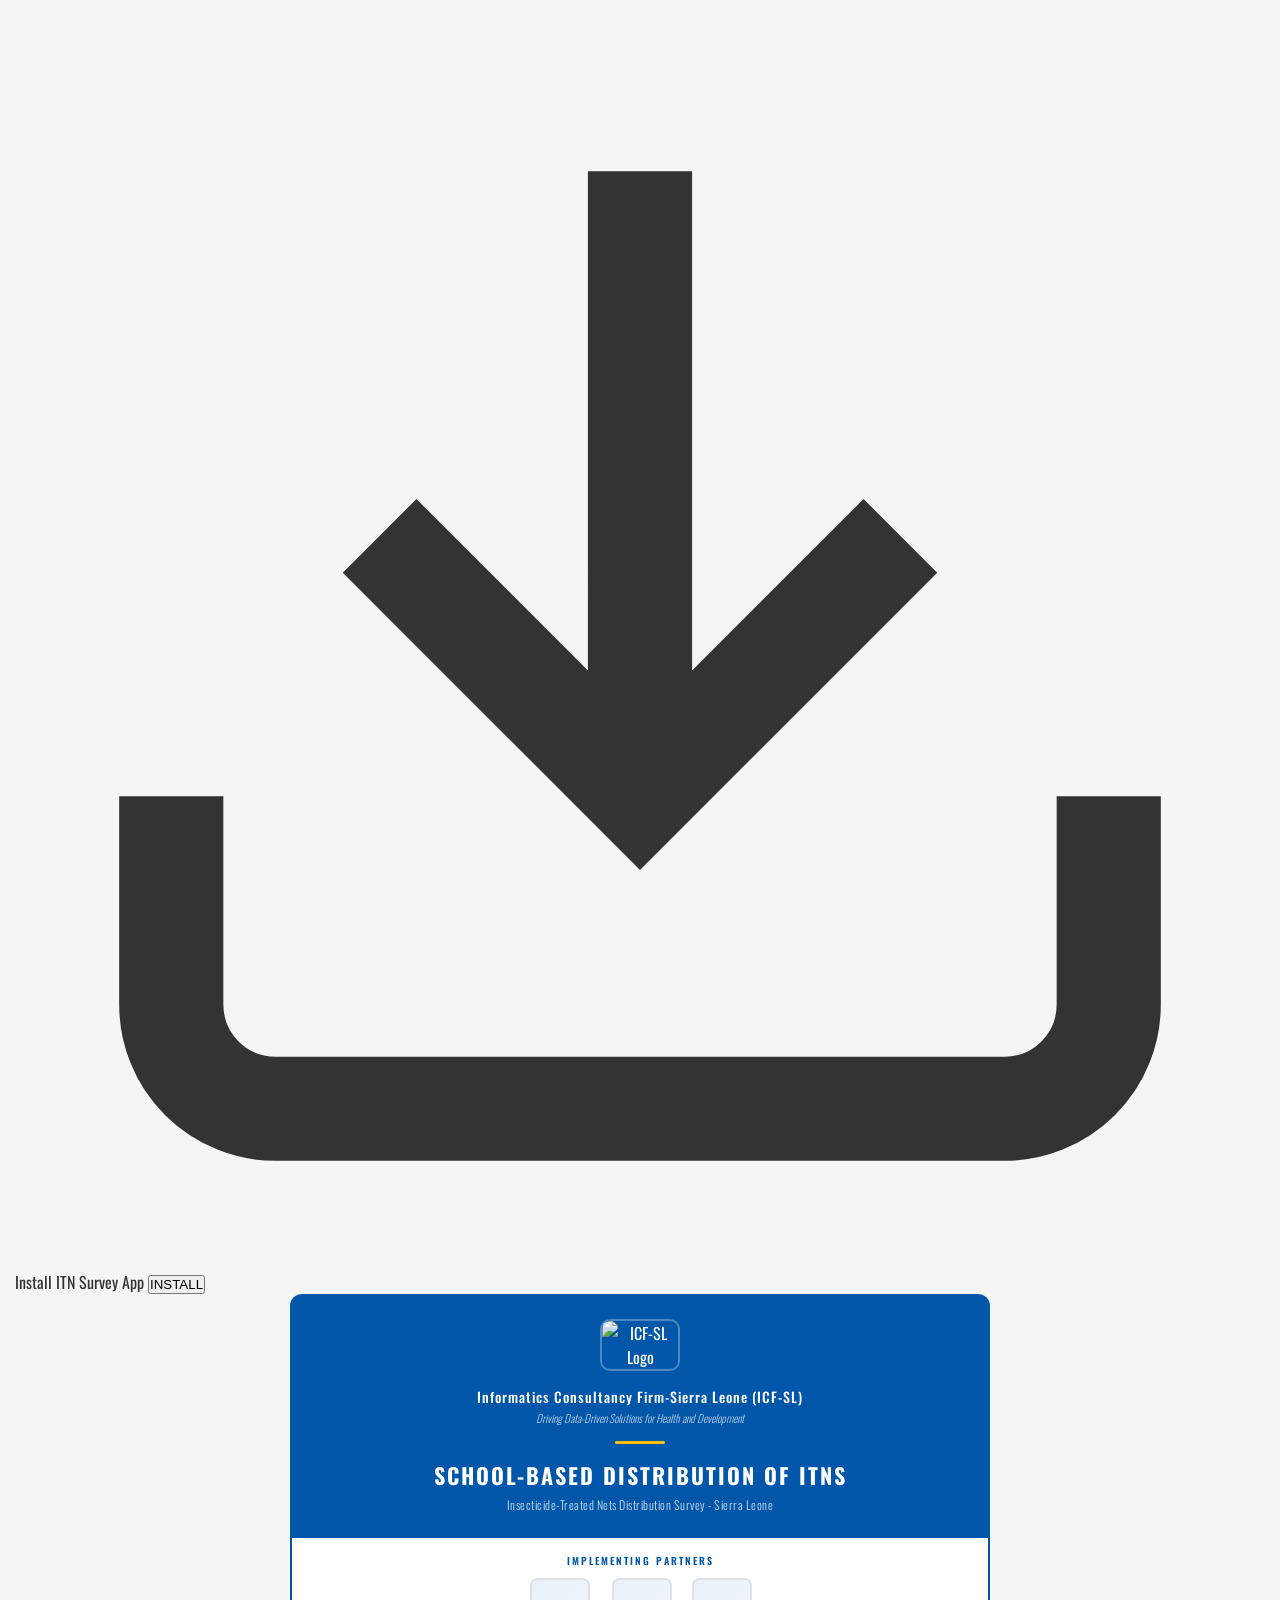
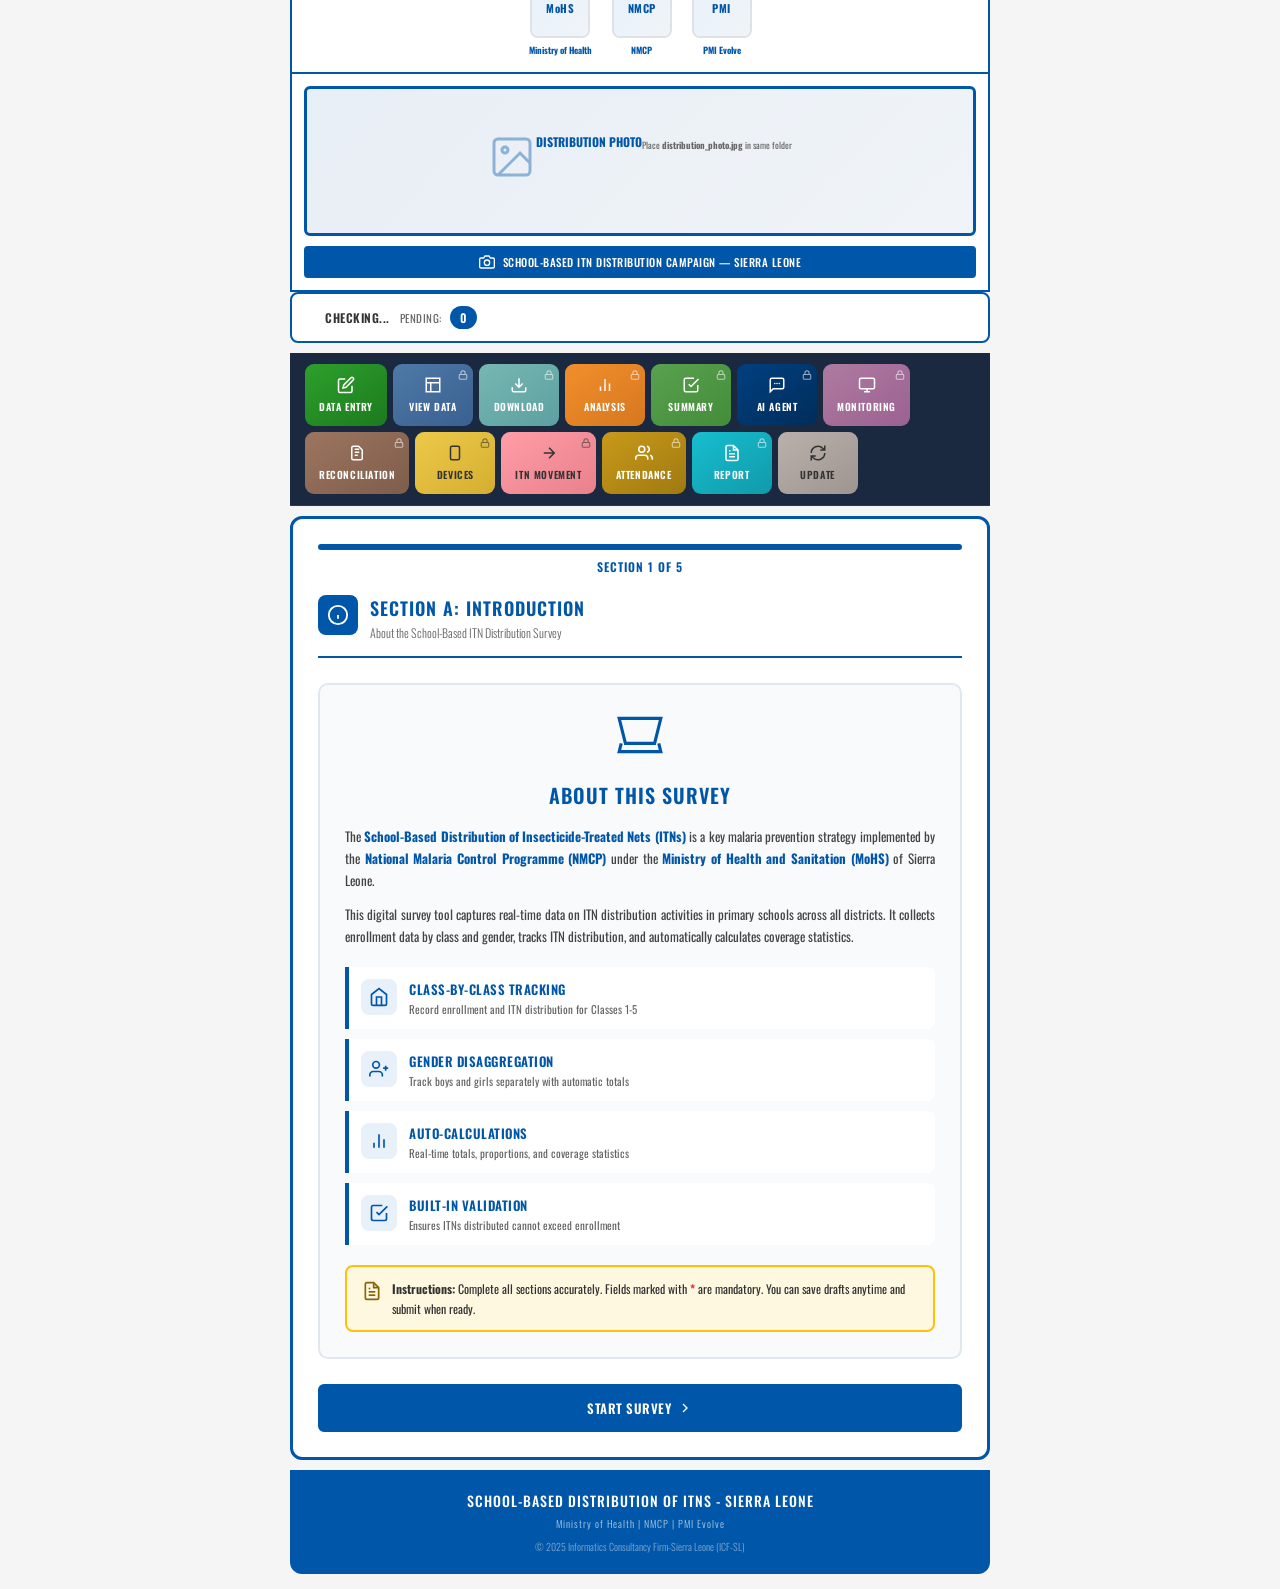
==== commit ac33c2f6: "Update index.html" ====
--- a/index.html
+++ b/index.html
@@ -471,53 +471,178 @@
                         <span class="status-text" id="statusText">CHECKING...</span>
                     </div>
                     <div class="status-item">
-                        <span class="status-label">DRAFTS:</span>
-                        <span class="draft-count" id="draftCount">0</span>
-                    </div>
-                    <div class="status-item">
                         <span class="status-label">PENDING:</span>
                         <span class="pending-count" id="pendingCount">0</span>
                     </div>
+                    <div class="status-item" style="margin-left:auto;">
+                    </div>
                 </div>
 
                 <!-- FORM CONTENT -->
                 <div id="mainFormWrap">
 
-                    <!-- CONTROLS BAR -->
+                    <!-- ══ UNIFIED TAB STRIP ══ -->
+                    <style>
+                    /* Reset any old controls-bar / control-btn / module-btn styles */
+                    .controls-bar {
+                        display: flex;
+                        flex-wrap: wrap;
+                        gap: 0;
+                        background: #1a2840;
+                        padding: 8px 12px;
+                        border-bottom: 1px solid rgba(255,255,255,.08);
+                    }
+                    .app-tab {
+                        display: flex;
+                        flex-direction: column;
+                        align-items: center;
+                        justify-content: center;
+                        gap: 5px;
+                        min-width: 80px;
+                        height: 62px;
+                        padding: 0 14px;
+                        box-sizing: border-box;
+                        border: none;
+                        border-radius: 9px;
+                        cursor: pointer;
+                        font-family: 'Oswald', sans-serif;
+                        font-size: 10px;
+                        font-weight: 600;
+                        letter-spacing: .6px;
+                        text-transform: uppercase;
+                        color: #fff;
+                        transition: transform .15s, box-shadow .15s, filter .15s;
+                        position: relative;
+                        margin: 3px 3px;
+                        flex-shrink: 0;
+                    }
+                    .app-tab svg {
+                        width: 18px;
+                        height: 18px;
+                        stroke: currentColor;
+                        fill: none;
+                        stroke-width: 2;
+                        flex-shrink: 0;
+                    }
+                    .app-tab:hover {
+                        transform: translateY(-2px);
+                        filter: brightness(1.15);
+                        box-shadow: 0 4px 14px rgba(0,0,0,.35);
+                    }
+                    .app-tab:active { transform: translateY(0); filter: brightness(.95); }
+
+                    /* Lock icon overlay for password-protected tabs */
+                    .app-tab .tab-lock {
+                        position: absolute;
+                        top: 4px; right: 5px;
+                        width: 10px; height: 10px;
+                        opacity: .6;
+                    }
+                    .app-tab .tab-lock svg {
+                        width: 10px; height: 10px; stroke-width: 2.5;
+                    }
+
+                    /* Tableau 10 palette — exact colors */
+                    /* t10-blue    */ .t10-blue    { background: linear-gradient(145deg,#4e79a7,#3a6090); }
+                    /* t10-orange  */ .t10-orange  { background: linear-gradient(145deg,#f28e2b,#d67820); }
+                    /* t10-teal    */ .t10-teal    { background: linear-gradient(145deg,#76b7b2,#5da0a0); }
+                    /* t10-green   */ .t10-green   { background: linear-gradient(145deg,#59a14f,#438c3a); }
+                    /* t10-yellow  */ .t10-yellow  { background: linear-gradient(145deg,#edc949,#d4ae30); color:#333 !important; }
+                    /* t10-purple  */ .t10-purple  { background: linear-gradient(145deg,#af7aa1,#9a6291); }
+                    /* t10-pink    */ .t10-pink    { background: linear-gradient(145deg,#ff9da7,#e8818c); color:#333 !important; }
+                    /* t10-brown   */ .t10-brown   { background: linear-gradient(145deg,#9c755f,#7e5d4b); }
+                    /* t10-gray    */ .t10-gray    { background: linear-gradient(145deg,#bab0ac,#9e9490); color:#333 !important; }
+                    /* navy (ICF)  */ .t10-navy    { background: linear-gradient(145deg,#004080,#002d5a); }
+                    /* gold (ICF)  */ .t10-gold    { background: linear-gradient(145deg,#c8991a,#a07a10); }
+
+                    @media(max-width:600px){
+                        .app-tab{ min-width:64px; height:54px; padding:0 10px; font-size:9px; }
+                        .app-tab svg{ width:16px; height:16px; }
+                    }
+                    </style>
+
                     <div class="controls-bar">
-                        <button class="control-btn" id="viewDataBtn" onclick="guardedAction('viewData')">
-                            <svg class="btn-icon" viewBox="0 0 24 24" fill="none" stroke="currentColor" stroke-width="2"><path d="M3 3h18v18H3zM3 9h18M9 21V9"/></svg>
+
+                        <!-- ── DATA ENTRY — first tab, scrolls to form ── -->
+                        <button class="app-tab" style="background:linear-gradient(145deg,#2ca02c,#1d7a1d);" onclick="window.scrollTo({top:document.getElementById('mainFormWrap')?.offsetTop-10||0,behavior:'smooth'})" title="Data Entry Form">
+                            <svg viewBox="0 0 24 24"><path d="M11 4H4a2 2 0 00-2 2v14a2 2 0 002 2h14a2 2 0 002-2v-7"/><path d="M18.5 2.5a2.121 2.121 0 013 3L12 15l-4 1 1-4 9.5-9.5z"/></svg>
+                            DATA ENTRY
+                        </button>
+
+                        <!-- ── Core (password-protected) ── -->
+                        <button class="app-tab t10-blue" id="viewDataBtn" onclick="guardedAction('viewData')" title="View Data in Google Sheets">
+                            <span class="tab-lock"><svg viewBox="0 0 24 24" fill="none" stroke="currentColor"><rect x="3" y="11" width="18" height="11" rx="2"/><path d="M7 11V7a5 5 0 0110 0v4"/></svg></span>
+                            <svg viewBox="0 0 24 24"><path d="M3 3h18v18H3zM3 9h18M9 21V9"/></svg>
                             VIEW DATA
                         </button>
-                        <button class="control-btn" id="downloadDataBtn" onclick="guardedAction('download')">
-                            <svg class="btn-icon" viewBox="0 0 24 24" fill="none" stroke="currentColor" stroke-width="2"><path d="M21 15v4a2 2 0 01-2 2H5a2 2 0 01-2-2v-4M7 10l5 5 5-5M12 15V3"/></svg>
+
+                        <button class="app-tab t10-teal" id="downloadDataBtn" onclick="guardedAction('download')" title="Download Data as CSV">
+                            <span class="tab-lock"><svg viewBox="0 0 24 24" fill="none" stroke="currentColor"><rect x="3" y="11" width="18" height="11" rx="2"/><path d="M7 11V7a5 5 0 0110 0v4"/></svg></span>
+                            <svg viewBox="0 0 24 24"><path d="M21 15v4a2 2 0 01-2 2H5a2 2 0 01-2-2v-4M7 10l5 5 5-5M12 15V3"/></svg>
                             DOWNLOAD
                         </button>
-                        <button class="control-btn" id="viewAnalysisBtn" onclick="guardedAction('analysis')">
-                            <svg class="btn-icon" viewBox="0 0 24 24" fill="none" stroke="currentColor" stroke-width="2"><path d="M18 20V10M12 20V4M6 20v-6"/></svg>
+
+                        <button class="app-tab t10-orange" id="viewAnalysisBtn" onclick="guardedAction('analysis')" title="Analysis Dashboard">
+                            <span class="tab-lock"><svg viewBox="0 0 24 24" fill="none" stroke="currentColor"><rect x="3" y="11" width="18" height="11" rx="2"/><path d="M7 11V7a5 5 0 0110 0v4"/></svg></span>
+                            <svg viewBox="0 0 24 24"><path d="M18 20V10M12 20V4M6 20v-6"/></svg>
                             ANALYSIS
                         </button>
-                        <button class="control-btn" id="viewSummaryBtn" onclick="guardedAction('summary')">
-                            <svg class="btn-icon" viewBox="0 0 24 24" fill="none" stroke="currentColor" stroke-width="2"><path d="M9 11l3 3L22 4"/><path d="M21 12v7a2 2 0 01-2 2H5a2 2 0 01-2-2V5a2 2 0 012-2h11"/></svg>
+
+                        <button class="app-tab t10-green" id="viewSummaryBtn" onclick="guardedAction('summary')" title="School Coverage Summary">
+                            <span class="tab-lock"><svg viewBox="0 0 24 24" fill="none" stroke="currentColor"><rect x="3" y="11" width="18" height="11" rx="2"/><path d="M7 11V7a5 5 0 0110 0v4"/></svg></span>
+                            <svg viewBox="0 0 24 24"><path d="M9 11l3 3L22 4"/><path d="M21 12v7a2 2 0 01-2 2H5a2 2 0 01-2-2V5a2 2 0 012-2h11"/></svg>
                             SUMMARY
                         </button>
-                        <button class="control-btn update-btn" id="updateAppBtn" onclick="updateApp()">
-                            <svg class="btn-icon" viewBox="0 0 24 24" fill="none" stroke="currentColor" stroke-width="2"><path d="M21 2v6h-6M3 12a9 9 0 0115.36-6.36L21 8M3 22v-6h6M21 12a9 9 0 01-15.36 6.36L3 16"/></svg>
+
+                        <button class="app-tab t10-navy" id="aiAgentBtn" onclick="guardedAction('ai')" title="AI Data Agent">
+                            <span class="tab-lock"><svg viewBox="0 0 24 24" fill="none" stroke="currentColor"><rect x="3" y="11" width="18" height="11" rx="2"/><path d="M7 11V7a5 5 0 0110 0v4"/></svg></span>
+                            <svg viewBox="0 0 24 24"><path d="M21 15a2 2 0 01-2 2H7l-4 4V5a2 2 0 012-2h14a2 2 0 012 2z"/><circle cx="9" cy="10" r="1" fill="white" stroke="none"/><circle cx="12" cy="10" r="1" fill="white" stroke="none"/><circle cx="15" cy="10" r="1" fill="white" stroke="none"/></svg>
+                            AI AGENT
+                        </button>
+
+                        <!-- ── Module tabs ── -->
+                        <button class="app-tab t10-purple"  onclick="guardedAction('monitoring')"     title="Monitoring">
+                            <span class="tab-lock"><svg viewBox="0 0 24 24" fill="none" stroke="currentColor"><rect x="3" y="11" width="18" height="11" rx="2"/><path d="M7 11V7a5 5 0 0110 0v4"/></svg></span>
+                            <svg viewBox="0 0 24 24"><rect x="2" y="3" width="20" height="14" rx="2"/><path d="M8 21h8M12 17v4"/></svg>
+                            MONITORING
+                        </button>
+
+                        <button class="app-tab t10-brown"  onclick="guardedAction('reconciliation')" title="ITN Reconciliation">
+                            <span class="tab-lock"><svg viewBox="0 0 24 24" fill="none" stroke="currentColor"><rect x="3" y="11" width="18" height="11" rx="2"/><path d="M7 11V7a5 5 0 0110 0v4"/></svg></span>
+                            <svg viewBox="0 0 24 24"><path d="M9 7h6M9 11h6M9 15h4M17 21H7a2 2 0 01-2-2V5a2 2 0 012-2h7l5 5v11a2 2 0 01-2 2z"/></svg>
+                            RECONCILIATION
+                        </button>
+
+                        <button class="app-tab t10-yellow" onclick="guardedAction('device')"         title="Device Tracking">
+                            <span class="tab-lock"><svg viewBox="0 0 24 24" fill="none" stroke="currentColor"><rect x="3" y="11" width="18" height="11" rx="2"/><path d="M7 11V7a5 5 0 0110 0v4"/></svg></span>
+                            <svg viewBox="0 0 24 24"><path d="M12 18h.01M8 21h8a2 2 0 002-2V5a2 2 0 00-2-2H8a2 2 0 00-2 2v14a2 2 0 002 2z"/></svg>
+                            DEVICES
+                        </button>
+
+                        <button class="app-tab t10-pink"   onclick="guardedAction('movement')"       title="ITN Movement">
+                            <span class="tab-lock"><svg viewBox="0 0 24 24" fill="none" stroke="currentColor"><rect x="3" y="11" width="18" height="11" rx="2"/><path d="M7 11V7a5 5 0 0110 0v4"/></svg></span>
+                            <svg viewBox="0 0 24 24"><path d="M5 12h14M12 5l7 7-7 7"/></svg>
+                            ITN MOVEMENT
+                        </button>
+
+                        <button class="app-tab t10-gold"   onclick="guardedAction('attendance')"     title="Attendance & Payment">
+                            <span class="tab-lock"><svg viewBox="0 0 24 24" fill="none" stroke="currentColor"><rect x="3" y="11" width="18" height="11" rx="2"/><path d="M7 11V7a5 5 0 0110 0v4"/></svg></span>
+                            <svg viewBox="0 0 24 24"><path d="M17 21v-2a4 4 0 00-4-4H5a4 4 0 00-4 4v2"/><circle cx="9" cy="7" r="4"/><path d="M23 21v-2a4 4 0 00-3-3.87M16 3.13a4 4 0 010 7.75"/></svg>
+                            ATTENDANCE
+                        </button>
+
+                        <button class="app-tab" style="background:linear-gradient(145deg,#17becf,#109aaa);" onclick="guardedAction('report')" title="Distribution Report">
+                            <span class="tab-lock"><svg viewBox="0 0 24 24" fill="none" stroke="currentColor"><rect x="3" y="11" width="18" height="11" rx="2"/><path d="M7 11V7a5 5 0 0110 0v4"/></svg></span>
+                            <svg viewBox="0 0 24 24"><path d="M14 2H6a2 2 0 00-2 2v16a2 2 0 002 2h12a2 2 0 002-2V8zM14 2v6h6M16 13H8M16 17H8M10 9H8"/></svg>
+                            REPORT
+                        </button>
+
+                        <!-- ── UPDATE — always last ── -->
+                        <button class="app-tab t10-gray" id="updateAppBtn" onclick="updateApp()" title="Check for Updates">
+                            <svg viewBox="0 0 24 24"><path d="M21 2v6h-6M3 12a9 9 0 0115.36-6.36L21 8M3 22v-6h6M21 12a9 9 0 01-15.36 6.36L3 16"/></svg>
                             UPDATE
                         </button>
-                        <button class="control-btn" id="aiAgentBtn" onclick="guardedAction('ai')" style="background:linear-gradient(135deg,#004080,#0066cc);color:#fff;border-color:#004080;">
-                            <svg class="btn-icon" viewBox="0 0 24 24" fill="none" stroke="currentColor" stroke-width="2"><path d="M21 15a2 2 0 01-2 2H7l-4 4V5a2 2 0 012-2h14a2 2 0 012 2z"/><circle cx="9" cy="10" r="1" fill="currentColor" stroke="none"/><circle cx="12" cy="10" r="1" fill="currentColor" stroke="none"/><circle cx="15" cy="10" r="1" fill="currentColor" stroke="none"/></svg>
-                            AI AGENT
-                        </button>
-                        <button onclick="openVideoModal()" class="control-btn" id="videoGuideBtn" style="background:linear-gradient(135deg,#1a5a1a,#28a745);color:#fff;border-color:#28a745;">
-                            <svg class="btn-icon" viewBox="0 0 24 24" fill="none" stroke="currentColor" stroke-width="2"><polygon points="23 7 16 12 23 17 23 7"/><rect x="1" y="5" width="15" height="14" rx="2" ry="2"/></svg>
-                            VIDEO GUIDE
-                        </button>
-                        <button onclick="document.getElementById('targetsFileInput').click()" class="control-btn" id="targetsBtn" style="background:linear-gradient(135deg,#5a1a6a,#9b27af);color:#fff;border-color:#9b27af;" title="Upload targets CSV">
-                            <svg class="btn-icon" viewBox="0 0 24 24" fill="none" stroke="currentColor" stroke-width="2"><path d="M21 15v4a2 2 0 01-2 2H5a2 2 0 01-2-2v-4"/><polyline points="17 8 12 3 7 8"/><line x1="12" y1="3" x2="12" y2="15"/></svg>
-                            TARGETS
-                        </button>
-                        <input type="file" id="targetsFileInput" accept=".csv" style="display:none" onchange="loadTargetsFile(this)">
+
                     </div>
 
                     <!-- PASSWORD MODAL -->
@@ -543,44 +668,86 @@
                     </div>
 
                     <script>
-                    // ── Password gate ────────────────────────────────
-                    const PROTECTED_PASS = 'admin123';
-                    let _pwdUnlocked = false;   // stays unlocked for the session
+                    // ╔══════════════════════════════════════════════════════╗
+                    //  TAB PASSWORD CONFIGURATION
+                    //  To give a tab its own password, change its value below.
+                    //  To use the same master password for all, set them all
+                    //  to the same value (currently 'admin123').
+                    //  Set a tab to '' (empty string) to make it open freely.
+                    // ╚══════════════════════════════════════════════════════╝
+                    const TAB_PASSWORDS = {
+                        // ── Core tabs ──────────────────────────────────────
+                        viewData:       'admin123',   // VIEW DATA
+                        download:       'admin123',   // DOWNLOAD
+                        analysis:       'admin123',   // ANALYSIS
+                        summary:        'admin123',   // SUMMARY
+                        ai:             'admin123',   // AI AGENT
+                        // ── Module tabs ────────────────────────────────────
+                        monitoring:     'admin123',   // MONITORING
+                        reconciliation: 'admin123',   // ITN RECONCILIATION
+                        device:         'admin123',   // DEVICES
+                        movement:       'admin123',   // ITN MOVEMENT
+                        attendance:     'admin123',   // ATTENDANCE & PAYMENT
+                        report:         'admin123',   // DISTRIBUTION REPORT
+                    };
+
+                    // Tab labels (shown in the password modal)
+                    const TAB_LABELS = {
+                        viewData:       'View Data — Supervisor Access',
+                        download:       'Download Data — Supervisor Access',
+                        analysis:       'Analysis Dashboard — Supervisor Access',
+                        summary:        'School Summary — Supervisor Access',
+                        ai:             'AI Agent — Supervisor Access',
+                        monitoring:     'Monitoring Module',
+                        reconciliation: 'ITN Reconciliation Module',
+                        device:         'Device Tracking Module',
+                        movement:       'ITN Movement Module',
+                        attendance:     'Attendance & Payment Module',
+                        report:         'Distribution Report Module',
+                    };
+
+                    // ── Session unlock cache (per-tab) ─────────────────────
+                    // Once a tab's password is entered correctly it stays
+                    // unlocked for the session. Each tab tracks independently.
+                    const _unlocked = {};
                     let _pwdPendingAction = null;
 
                     window.guardedAction = function(action) {
-                        if (_pwdUnlocked) { _executeAction(action); return; }
+                        const pwd = TAB_PASSWORDS[action];
+                        // No password configured → open freely
+                        if (!pwd) { _executeAction(action); return; }
+                        // Already unlocked this session → open freely
+                        if (_unlocked[action]) { _executeAction(action); return; }
+                        // Show password modal
                         _pwdPendingAction = action;
-                        const labels = {
-                            viewData:'View Data — Supervisor Access',
-                            download:'Download Data — Supervisor Access',
-                            analysis:'Analysis Dashboard — Supervisor Access',
-                            summary: 'School Summary — Supervisor Access',
-                            ai:      'AI Agent — Supervisor Access'
-                        };
-                        document.getElementById('pwdModalLabel').textContent = labels[action] || 'Enter password to continue';
+                        document.getElementById('pwdModalLabel').textContent =
+                            TAB_LABELS[action] || 'Enter password to continue';
                         document.getElementById('pwdError').style.display = 'none';
                         document.getElementById('pwdInput').value = '';
-                        const modal = document.getElementById('pwdModal');
-                        modal.style.display = 'flex';
+                        document.getElementById('pwdModal').style.display = 'flex';
                         setTimeout(() => document.getElementById('pwdInput').focus(), 100);
                     };
 
                     window.submitPwd = function() {
-                        const val = document.getElementById('pwdInput').value;
-                        if (val === PROTECTED_PASS) {
-                            _pwdUnlocked = true;
+                        const action = _pwdPendingAction;
+                        const val    = document.getElementById('pwdInput').value;
+                        const pwd    = TAB_PASSWORDS[action] || '';
+                        if (val === pwd) {
+                            _unlocked[action] = true;
                             closePwdModal();
-                            if (_pwdPendingAction) { _executeAction(_pwdPendingAction); _pwdPendingAction = null; }
+                            _executeAction(action);
+                            _pwdPendingAction = null;
                         } else {
                             document.getElementById('pwdError').style.display = 'block';
                             document.getElementById('pwdInput').value = '';
                             document.getElementById('pwdInput').focus();
-                            // shake animation
                             const inp = document.getElementById('pwdInput');
                             inp.style.borderColor = '#dc3545';
-                            inp.style.animation = 'pwdShake .3s ease';
-                            setTimeout(() => { inp.style.animation = ''; inp.style.borderColor = '#d0d8e0'; }, 400);
+                            inp.style.animation   = 'pwdShake .3s ease';
+                            setTimeout(() => {
+                                inp.style.animation   = '';
+                                inp.style.borderColor = '#d0d8e0';
+                            }, 400);
                         }
                     };
 
@@ -590,11 +757,13 @@
                     };
 
                     function _executeAction(action) {
-                        if (action === 'viewData')  { window.open('https://docs.google.com/spreadsheets/d/1cXlYiTMzcRP1BCj9mt1JXoK_pjgWbRtDEEQUPMg2HPs/edit?usp=sharing','_blank'); }
-                        if (action === 'download')  { window._downloadData && window._downloadData(); }
-                        if (action === 'analysis')  { window.openAnalysisModal && window.openAnalysisModal(); }
-                        if (action === 'summary')   { window.openSummaryModal && window.openSummaryModal(); }
-                        if (action === 'ai')        { window.icfAiOpen && window.icfAiOpen(); }
+                        if (action === 'viewData')       { window.open('https://docs.google.com/spreadsheets/d/1cXlYiTMzcRP1BCj9mt1JXoK_pjgWbRtDEEQUPMg2HPs/edit?usp=sharing','_blank'); }
+                        else if (action === 'download')  { window._downloadData && window._downloadData(); }
+                        else if (action === 'analysis')  { window.openAnalysisModal && window.openAnalysisModal(); }
+                        else if (action === 'summary')   { window.openSummaryModal && window.openSummaryModal(); }
+                        else if (action === 'ai')        { window.icfAiOpen && window.icfAiOpen(); }
+                        // Module tabs
+                        else { window.openModule && window.openModule(action); }
                     }
                     </script>
                     <style>
@@ -657,7 +826,7 @@
 
                                     <div class="navigation-buttons">
                                         <button type="button" class="btn-nav btn-back" onclick="previousSection()"><svg class="nav-icon" viewBox="0 0 24 24" fill="none" stroke="currentColor" stroke-width="2"><polyline points="15 18 9 12 15 6"/></svg> BACK</button>
-                                        <button type="button" class="btn-nav btn-draft" onclick="showDraftNameModal()"><svg class="nav-icon" viewBox="0 0 24 24" fill="none" stroke="currentColor" stroke-width="2"><path d="M19 21H5a2 2 0 01-2-2V5a2 2 0 012-2h11l5 5v11a2 2 0 01-2 2z"/><polyline points="17 21 17 13 7 13 7 21"/><polyline points="7 3 7 8 15 8"/></svg> SAVE</button>
+                                        
                                         <button type="button" class="btn-nav btn-next" onclick="nextSection()">NEXT <svg class="nav-icon" viewBox="0 0 24 24" fill="none" stroke="currentColor" stroke-width="2"><polyline points="9 18 15 12 9 6"/></svg></button>
                                     </div>
                                 </div>
@@ -761,7 +930,7 @@
 
                                     <div class="navigation-buttons">
                                         <button type="button" class="btn-nav btn-back" onclick="previousSection()"><svg class="nav-icon" viewBox="0 0 24 24" fill="none" stroke="currentColor" stroke-width="2"><polyline points="15 18 9 12 15 6"/></svg> BACK</button>
-                                        <button type="button" class="btn-nav btn-draft" onclick="showDraftNameModal()"><svg class="nav-icon" viewBox="0 0 24 24" fill="none" stroke="currentColor" stroke-width="2"><path d="M19 21H5a2 2 0 01-2-2V5a2 2 0 012-2h11l5 5v11a2 2 0 01-2 2z"/><polyline points="17 21 17 13 7 13 7 21"/><polyline points="7 3 7 8 15 8"/></svg> SAVE</button>
+                                        
                                         <button type="button" class="btn-nav btn-next" onclick="nextSection()">NEXT <svg class="nav-icon" viewBox="0 0 24 24" fill="none" stroke="currentColor" stroke-width="2"><polyline points="9 18 15 12 9 6"/></svg></button>
                                     </div>
                                 </div>
@@ -814,7 +983,7 @@
 
                                     <div class="navigation-buttons">
                                         <button type="button" class="btn-nav btn-back" onclick="previousSection()"><svg class="nav-icon" viewBox="0 0 24 24" fill="none" stroke="currentColor" stroke-width="2"><polyline points="15 18 9 12 15 6"/></svg> BACK</button>
-                                        <button type="button" class="btn-nav btn-draft" onclick="showDraftNameModal()"><svg class="nav-icon" viewBox="0 0 24 24" fill="none" stroke="currentColor" stroke-width="2"><path d="M19 21H5a2 2 0 01-2-2V5a2 2 0 012-2h11l5 5v11a2 2 0 01-2 2z"/><polyline points="17 21 17 13 7 13 7 21"/><polyline points="7 3 7 8 15 8"/></svg> SAVE</button>
+                                        
                                         <button type="button" class="btn-nav btn-next" onclick="nextSection()">NEXT <svg class="nav-icon" viewBox="0 0 24 24" fill="none" stroke="currentColor" stroke-width="2"><polyline points="9 18 15 12 9 6"/></svg></button>
                                     </div>
                                 </div>
@@ -870,7 +1039,7 @@
 
                                     <div class="navigation-buttons">
                                         <button type="button" class="btn-nav btn-back" onclick="previousSection()"><svg class="nav-icon" viewBox="0 0 24 24" fill="none" stroke="currentColor" stroke-width="2"><polyline points="15 18 9 12 15 6"/></svg> BACK</button>
-                                        <button type="button" class="btn-nav btn-draft" onclick="showDraftNameModal()"><svg class="nav-icon" viewBox="0 0 24 24" fill="none" stroke="currentColor" stroke-width="2"><path d="M19 21H5a2 2 0 01-2-2V5a2 2 0 012-2h11l5 5v11a2 2 0 01-2 2z"/><polyline points="17 21 17 13 7 13 7 21"/><polyline points="7 3 7 8 15 8"/></svg> SAVE</button>
+                                        
                                         <button type="button" class="btn-nav btn-finalize" id="finalizeBtn" onclick="finalizeForm()"><svg class="nav-icon" viewBox="0 0 24 24" fill="none" stroke="currentColor" stroke-width="2"><polyline points="20 6 9 17 4 12"/></svg> FINALIZE</button>
                                         <button type="submit" class="btn-nav btn-submit" id="submitBtn" disabled><svg class="nav-icon" viewBox="0 0 24 24" fill="none" stroke="currentColor" stroke-width="2"><line x1="22" y1="2" x2="11" y2="13"/><polygon points="22 2 15 22 11 13 2 9 22 2"/></svg> SUBMIT</button>
                                     </div>
@@ -892,14 +1061,6 @@
         </div><!-- /main-content -->
 
         <!-- MODALS -->
-        <div class="modal-overlay" id="draftsModal">
-            <div class="modal-content"><div class="modal-header"><span class="modal-title"><svg class="modal-icon" viewBox="0 0 24 24" fill="none" stroke="currentColor" stroke-width="2"><path d="M14 2H6a2 2 0 00-2 2v16a2 2 0 002 2h12a2 2 0 002-2V8z"/><polyline points="14 2 14 8 20 8"/></svg> SAVED DRAFTS</span><button class="modal-close" onclick="closeDraftsModal()"><svg viewBox="0 0 24 24" fill="none" stroke="currentColor" stroke-width="2"><line x1="18" y1="6" x2="6" y2="18"/><line x1="6" y1="6" x2="18" y2="18"/></svg></button></div><div class="modal-body" id="draftsModalBody"></div></div>
-        </div>
-
-        <div class="modal-overlay" id="draftNameModal">
-            <div class="modal-content small"><div class="modal-header yellow"><span class="modal-title"><svg class="modal-icon" viewBox="0 0 24 24" fill="none" stroke="currentColor" stroke-width="2"><path d="M19 21H5a2 2 0 01-2-2V5a2 2 0 012-2h11l5 5v11a2 2 0 01-2 2z"/><polyline points="17 21 17 13 7 13 7 21"/><polyline points="7 3 7 8 15 8"/></svg> SAVE DRAFT</span></div>
-            <div class="modal-body"><label class="form-label">DRAFT NAME (AUTO-GENERATED):</label><input type="text" class="form-input draft-name-readonly" id="draftNameInput" readonly><div class="draft-name-hint">Name is auto-generated from location selections</div><div class="modal-buttons"><button class="modal-btn cancel" onclick="cancelDraftName()">CANCEL</button><button class="modal-btn save" onclick="confirmSaveDraft()">SAVE</button></div></div></div>
-        </div>
 
         <!-- FULL-SCREEN ANALYSIS MODAL -->
         <div class="modal-overlay" id="analysisModal" style="align-items:stretch;padding:0;">
@@ -946,11 +1107,7 @@
                         <select id="af_chiefdom" class="af-sel" onchange="afCascade('chiefdom')" disabled><option value="">All Chiefdoms</option></select>
                     </div>
                     <div class="af-grp">
-                        <div class="af-lbl">📍 Section</div>
-                        <select id="af_section" class="af-sel" onchange="afCascade('section')" disabled><option value="">All Sections</option></select>
-                    </div>
-                    <div class="af-grp">
-                        <div class="af-lbl">🏥 PHU</div>
+                        <div class="af-lbl">🏥 PHU / Health Facility</div>
                         <select id="af_facility" class="af-sel" onchange="afCascade('facility')" disabled><option value="">All PHUs</option></select>
                     </div>
                     <div class="af-grp">
@@ -966,8 +1123,21 @@
                     </div>
                 </div>
 
-                <!-- Body: loading / charts -->
+                <!-- Tab bar -->
+                <div style="background:#fff;border-bottom:2px solid #c5d9f0;display:flex;flex-shrink:0;overflow-x:auto;scrollbar-width:none;">
+                    <button id="anTab-analysis" onclick="switchAnTab('analysis')"
+                      style="flex:1;min-width:110px;padding:11px 16px;border:none;background:none;font-family:'Oswald',sans-serif;font-size:11px;font-weight:600;letter-spacing:.5px;color:#607080;text-transform:uppercase;border-bottom:3px solid transparent;cursor:pointer;display:flex;align-items:center;justify-content:center;gap:5px;">
+                      <svg viewBox="0 0 24 24" fill="none" stroke="currentColor" stroke-width="2" width="13" height="13"><path d="M18 20V10M12 20V4M6 20v-6"/></svg>ANALYSIS
+                    </button>
+                    <button id="anTab-targets" onclick="switchAnTab('targets')"
+                      style="flex:1;min-width:110px;padding:11px 16px;border:none;background:none;font-family:'Oswald',sans-serif;font-size:11px;font-weight:600;letter-spacing:.5px;color:#607080;text-transform:uppercase;border-bottom:3px solid transparent;cursor:pointer;display:flex;align-items:center;justify-content:center;gap:5px;">
+                      <svg viewBox="0 0 24 24" fill="none" stroke="currentColor" stroke-width="2" width="13" height="13"><circle cx="12" cy="12" r="10"/><circle cx="12" cy="12" r="6"/><circle cx="12" cy="12" r="2"/></svg>TARGETS
+                    </button>
+                </div>
+
+                <!-- Body: analysis / targets -->
                 <div id="analysisBody" style="flex:1;overflow-y:auto;padding:16px;background:#f0f4f8;"></div>
+                <div id="targetsBody" style="display:none;flex:1;overflow-y:auto;padding:16px;background:#f0f4f8;"></div>
             </div>
         </div>
 
@@ -1060,58 +1230,176 @@
             video.addEventListener('error',   () => overlay.style.opacity = '0');
         });
 
-        // ── TARGETS FILE LOADER ─────────────────────────────
-        // CSV format: district, chiefdom, phu, schools_target
-        // (column names are flexible — detected automatically)
-        window._TARGETS = {};   // { "district|chiefdom|phu": number }
-
-        window.loadTargetsFile = function(input) {
-            const file = input.files[0];
-            if (!file) return;
-            if (typeof Papa === 'undefined') { showNotification('PapaParse not loaded.', 'error'); return; }
-            Papa.parse(file, {
-                header: true, skipEmptyLines: true,
-                complete: function(results) {
-                    const rows = results.data;
-                    if (!rows.length) { showNotification('Targets file is empty.', 'error'); return; }
-                    window._TARGETS = {};
-                    // Detect column names (case-insensitive)
-                    const hdr = Object.keys(rows[0]).map(k => k.toLowerCase().trim());
-                    const col = (names) => {
-                        for (const n of names) { const i = hdr.findIndex(h => h.includes(n)); if (i>=0) return Object.keys(rows[0])[i]; }
-                        return null;
-                    };
-                    const dCol  = col(['district','adm1']);
-                    const cCol  = col(['chiefdom','adm2']);
-                    const pCol  = col(['phu','facility','hf','adm3','section']);
-                    const tCol  = col(['target','schools_target','total','count','schools']);
-                    let count = 0;
-                    rows.forEach(r => {
-                        const d = (r[dCol]||'').trim().toLowerCase();
-                        const c = (r[cCol]||'').trim().toLowerCase();
-                        const p = pCol ? (r[pCol]||'').trim().toLowerCase() : '';
-                        const t = parseInt(r[tCol]) || 0;
-                        if (d && t) {
-                            const key = [d, c, p].filter(Boolean).join('|');
-                            window._TARGETS[key] = (window._TARGETS[key]||0) + t;
-                            count++;
-                        }
-                    });
-                    showNotification('Targets loaded: ' + count + ' rows. Reopen ANALYSIS to see.', 'success');
-                    input.value = '';
-                    // If analysis modal is open, refresh it
-                    if (document.getElementById('analysisModal')?.classList.contains('show')) {
-                        if (typeof window._sheetRows !== 'undefined') window.runAnalysis(window._sheetRows);
-                    }
-                },
-                error: () => showNotification('Could not read targets file.', 'error')
-            });
-        };
         </script>
 
         <div class="notification" id="notification"><span id="notificationText"></span></div>
 
     </div><!-- /appMain -->
+
+    <!-- ══════════════════════════════════════════
+         MODULE TABS (full-screen iframes)
+    ══════════════════════════════════════════ -->
+    <style>
+    .module-overlay{
+        position:fixed;inset:0;background:#fff;z-index:8000;
+        display:none;flex-direction:column;
+    }
+    .module-overlay.show{display:flex;}
+    .module-topbar{
+        background:linear-gradient(135deg,#002d5a,#004080);
+        color:#fff;padding:12px 18px;
+        display:flex;align-items:center;gap:12px;
+        flex-shrink:0;box-shadow:0 2px 10px rgba(0,0,0,.2);
+    }
+    .module-title{
+        font-family:'Oswald',sans-serif;font-size:16px;
+        font-weight:600;letter-spacing:.8px;text-transform:uppercase;flex:1;
+    }
+    .module-close{
+        background:rgba(255,255,255,.12);border:1px solid rgba(255,255,255,.25);
+        color:#fff;border-radius:7px;padding:6px 14px;
+        font-family:'Oswald',sans-serif;font-size:11px;letter-spacing:.5px;
+        cursor:pointer;display:flex;align-items:center;gap:5px;transition:background .15s;
+    }
+    .module-close:hover{background:rgba(220,53,69,.7);border-color:#dc3545;}
+    .module-close svg{width:13px;height:13px;stroke:#fff;}
+    .module-iframe{flex:1;border:none;width:100%;background:#f0f4f8;}
+    .module-loading{
+        flex:1;display:flex;flex-direction:column;align-items:center;
+        justify-content:center;gap:16px;background:#f0f4f8;
+    }
+    .module-spinner{
+        width:44px;height:44px;border:4px solid #d0dce8;
+        border-top-color:#004080;border-radius:50%;
+        animation:mod-spin .8s linear infinite;
+    }
+    @keyframes mod-spin{to{transform:rotate(360deg);}}
+    .module-not-loaded{
+        flex:1;display:flex;flex-direction:column;align-items:center;
+        justify-content:center;gap:12px;background:#f0f4f8;text-align:center;padding:40px;
+    }
+    .module-not-loaded svg{width:52px;height:52px;stroke:#c0ccd8;fill:none;}
+    .module-not-loaded h3{font-family:'Oswald',sans-serif;font-size:17px;color:#004080;text-transform:uppercase;letter-spacing:.5px;}
+    .module-not-loaded p{font-size:13px;color:#8090a0;max-width:360px;line-height:1.6;}
+    .module-not-loaded code{background:#e4eaf2;padding:2px 8px;border-radius:4px;font-size:12px;color:#004080;}
+    /* Module buttons in controls bar */
+    .module-btn{
+        display:flex;align-items:center;gap:5px;
+        padding:7px 12px;border-radius:8px;
+        font-family:'Oswald',sans-serif;font-size:11px;
+        font-weight:500;letter-spacing:.5px;text-transform:uppercase;
+        cursor:pointer;transition:all .15s;border:1.5px solid;
+        flex-shrink:0;
+    }
+    .module-btn svg{width:13px;height:13px;stroke:currentColor;fill:none;}
+    </style>
+
+    <!-- The 6 module overlays -->
+    <div id="mod-monitoring"    class="module-overlay"></div>
+    <div id="mod-reconciliation" class="module-overlay"></div>
+    <div id="mod-device"        class="module-overlay"></div>
+    <div id="mod-movement"      class="module-overlay"></div>
+    <div id="mod-attendance"    class="module-overlay"></div>
+    <div id="mod-report"        class="module-overlay"></div>
+
+    <script>
+    // Module definitions with Tableau 10 colors
+    const MODULES = [
+        { id:'monitoring',     file:'monitoring.html',           label:'Monitoring',             icon:'M2 3h20v14H2zM8 21h8M12 17v4',                                                                                     color:'#af7aa1', dark:'#9a6291' },
+        { id:'reconciliation', file:'itn_reconciliation.html',   label:'ITN Reconciliation',     icon:'M9 7h6M9 11h6M9 15h4M17 21H7a2 2 0 01-2-2V5a2 2 0 012-2h7l5 5v11a2 2 0 01-2 2z',                                 color:'#9c755f', dark:'#7e5d4b' },
+        { id:'device',         file:'device_tracking.html',      label:'Device Tracking',        icon:'M12 18h.01M8 21h8a2 2 0 002-2V5a2 2 0 00-2-2H8a2 2 0 00-2 2v14a2 2 0 002 2z',                                    color:'#d4ae30', dark:'#b89520' },
+        { id:'movement',       file:'itn_movement.html',         label:'ITN Movement',           icon:'M5 12h14M12 5l7 7-7 7',                                                                                            color:'#ff9da7', dark:'#e8818c' },
+        { id:'attendance',     file:'attendance_payment.html',   label:'Attendance & Payment',   icon:'M17 21v-2a4 4 0 00-4-4H5a4 4 0 00-4 4v2M9 7a4 4 0 100 8 4 4 0 000-8zM23 21v-2a4 4 0 00-3-3.87M16 3.13a4 4 0 010 7.75', color:'#c8991a', dark:'#a07a10' },
+        { id:'report',         file:'distribution_report.html',  label:'Distribution Report',    icon:'M14 2H6a2 2 0 00-2 2v16a2 2 0 002 2h12a2 2 0 002-2V8zM14 2v6h6M16 13H8M16 17H8M10 9H8',                          color:'#17becf', dark:'#109aaa' }
+    ];
+
+    // Build each overlay on first open (lazy)
+    function openModule(id) {
+        const mod  = MODULES.find(m => m.id === id);
+        const el   = document.getElementById('mod-' + id);
+        if (!mod || !el) return;
+
+        // Build inner HTML once
+        if (!el.dataset.built) {
+            el.dataset.built = '1';
+            el.innerHTML = `
+              <div class="module-topbar" style="background:linear-gradient(135deg,${mod.dark},${mod.color});">
+                <svg viewBox="0 0 24 24" fill="none" stroke="#fff" stroke-width="2" width="20" height="20" style="flex-shrink:0"><path d="${mod.icon}"/></svg>
+                <div class="module-title">${mod.label}</div>
+                <button class="module-close" onclick="closeModule('${id}')">
+                  <svg viewBox="0 0 24 24" stroke-width="2"><line x1="18" y1="6" x2="6" y2="18"/><line x1="6" y1="6" x2="18" y2="18"/></svg>CLOSE
+                </button>
+              </div>
+              <div class="module-loading" id="mod-loading-${id}">
+                <div class="module-spinner"></div>
+                <div style="font-family:'Oswald',sans-serif;font-size:13px;color:#607080;letter-spacing:.5px;">Loading ${mod.label}…</div>
+              </div>
+              <iframe class="module-iframe" id="mod-frame-${id}" src=""
+                style="display:none;"
+                onload="onModuleLoad('${id}')"
+                onerror="onModuleError('${id}')">
+              </iframe>
+              <div class="module-not-loaded" id="mod-error-${id}" style="display:none;">
+                <svg viewBox="0 0 24 24" stroke-width="1.5"><path d="M14 2H6a2 2 0 00-2 2v16a2 2 0 002 2h12a2 2 0 002-2V8zM14 2v6h6"/></svg>
+                <h3>${mod.label}</h3>
+                <p>The file <code>${mod.file}</code> was not found.<br>
+                Upload <strong>${mod.file}</strong> to your deployment folder (same location as <strong>index.html</strong>) and reload.</p>
+              </div>`;
+
+            // Start loading the iframe
+            setTimeout(() => {
+                const frame = document.getElementById('mod-frame-' + id);
+                if (frame) frame.src = mod.file;
+            }, 50);
+        }
+
+        el.classList.add('show');
+        document.body.style.overflow = 'hidden';
+    }
+
+    function onModuleLoad(id) {
+        const frame   = document.getElementById('mod-frame-'   + id);
+        const loading = document.getElementById('mod-loading-' + id);
+        const errDiv  = document.getElementById('mod-error-'   + id);
+        if (!frame) return;
+        // Check if iframe loaded a real page (src not blank)
+        try {
+            // If same-origin and file missing, some browsers still fire onload with empty doc
+            const doc = frame.contentDocument || frame.contentWindow?.document;
+            if (doc && (doc.title === '' && doc.body && doc.body.innerHTML.trim() === '')) {
+                onModuleError(id); return;
+            }
+        } catch(e) { /* cross-origin — assume loaded fine */ }
+        if (loading) loading.style.display = 'none';
+        if (errDiv)  errDiv.style.display  = 'none';
+        if (frame)   frame.style.display   = 'block';
+    }
+
+    function onModuleError(id) {
+        const frame   = document.getElementById('mod-frame-'   + id);
+        const loading = document.getElementById('mod-loading-' + id);
+        const errDiv  = document.getElementById('mod-error-'   + id);
+        if (loading) loading.style.display = 'none';
+        if (frame)   frame.style.display   = 'none';
+        if (errDiv)  errDiv.style.display  = 'flex';
+    }
+
+    function closeModule(id) {
+        const el = document.getElementById('mod-' + id);
+        if (el) el.classList.remove('show');
+        document.body.style.overflow = '';
+    }
+
+    window.openModule  = openModule;
+    window.closeModule = closeModule;
+
+    // Close on Escape
+    document.addEventListener('keydown', e => {
+        if (e.key === 'Escape') {
+            MODULES.forEach(m => closeModule(m.id));
+        }
+    });
+    </script>
 
     <script src="script_option2.js"></script>
     <script src="ai_agent.js"></script>
